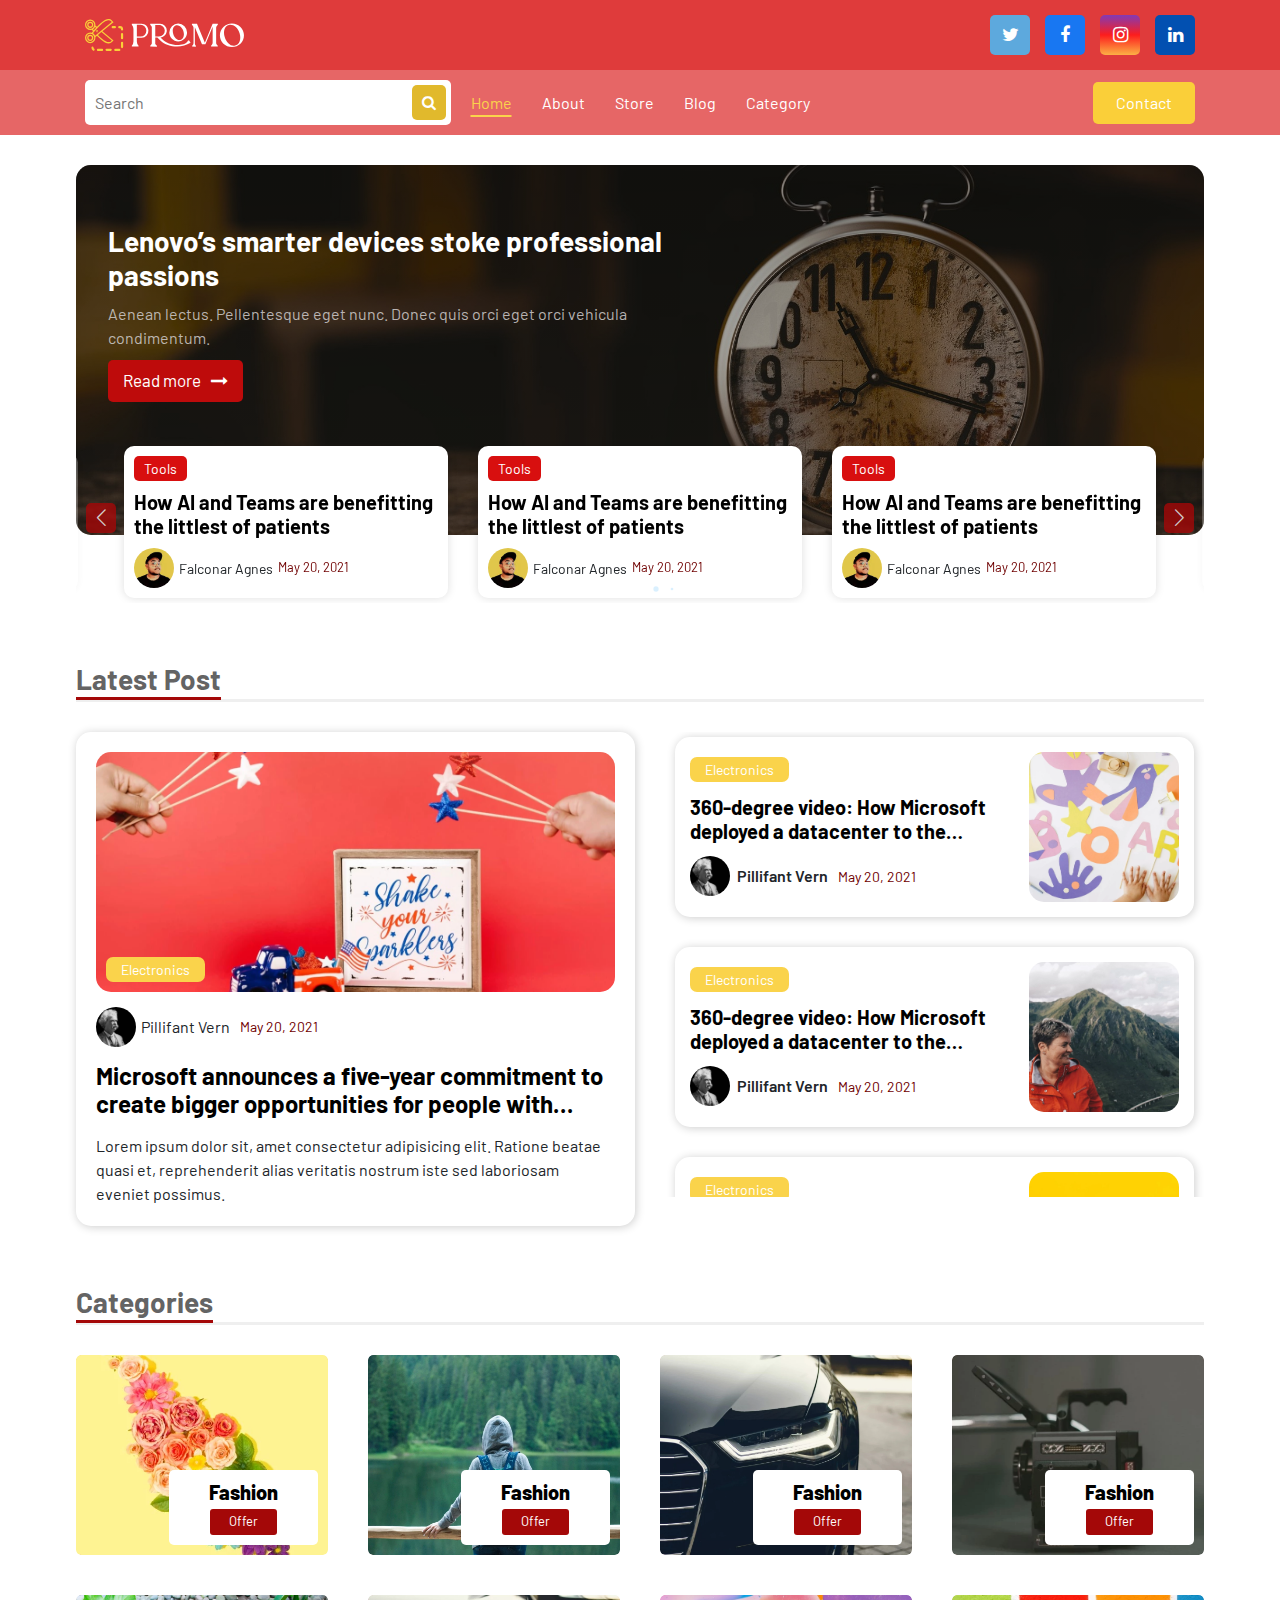
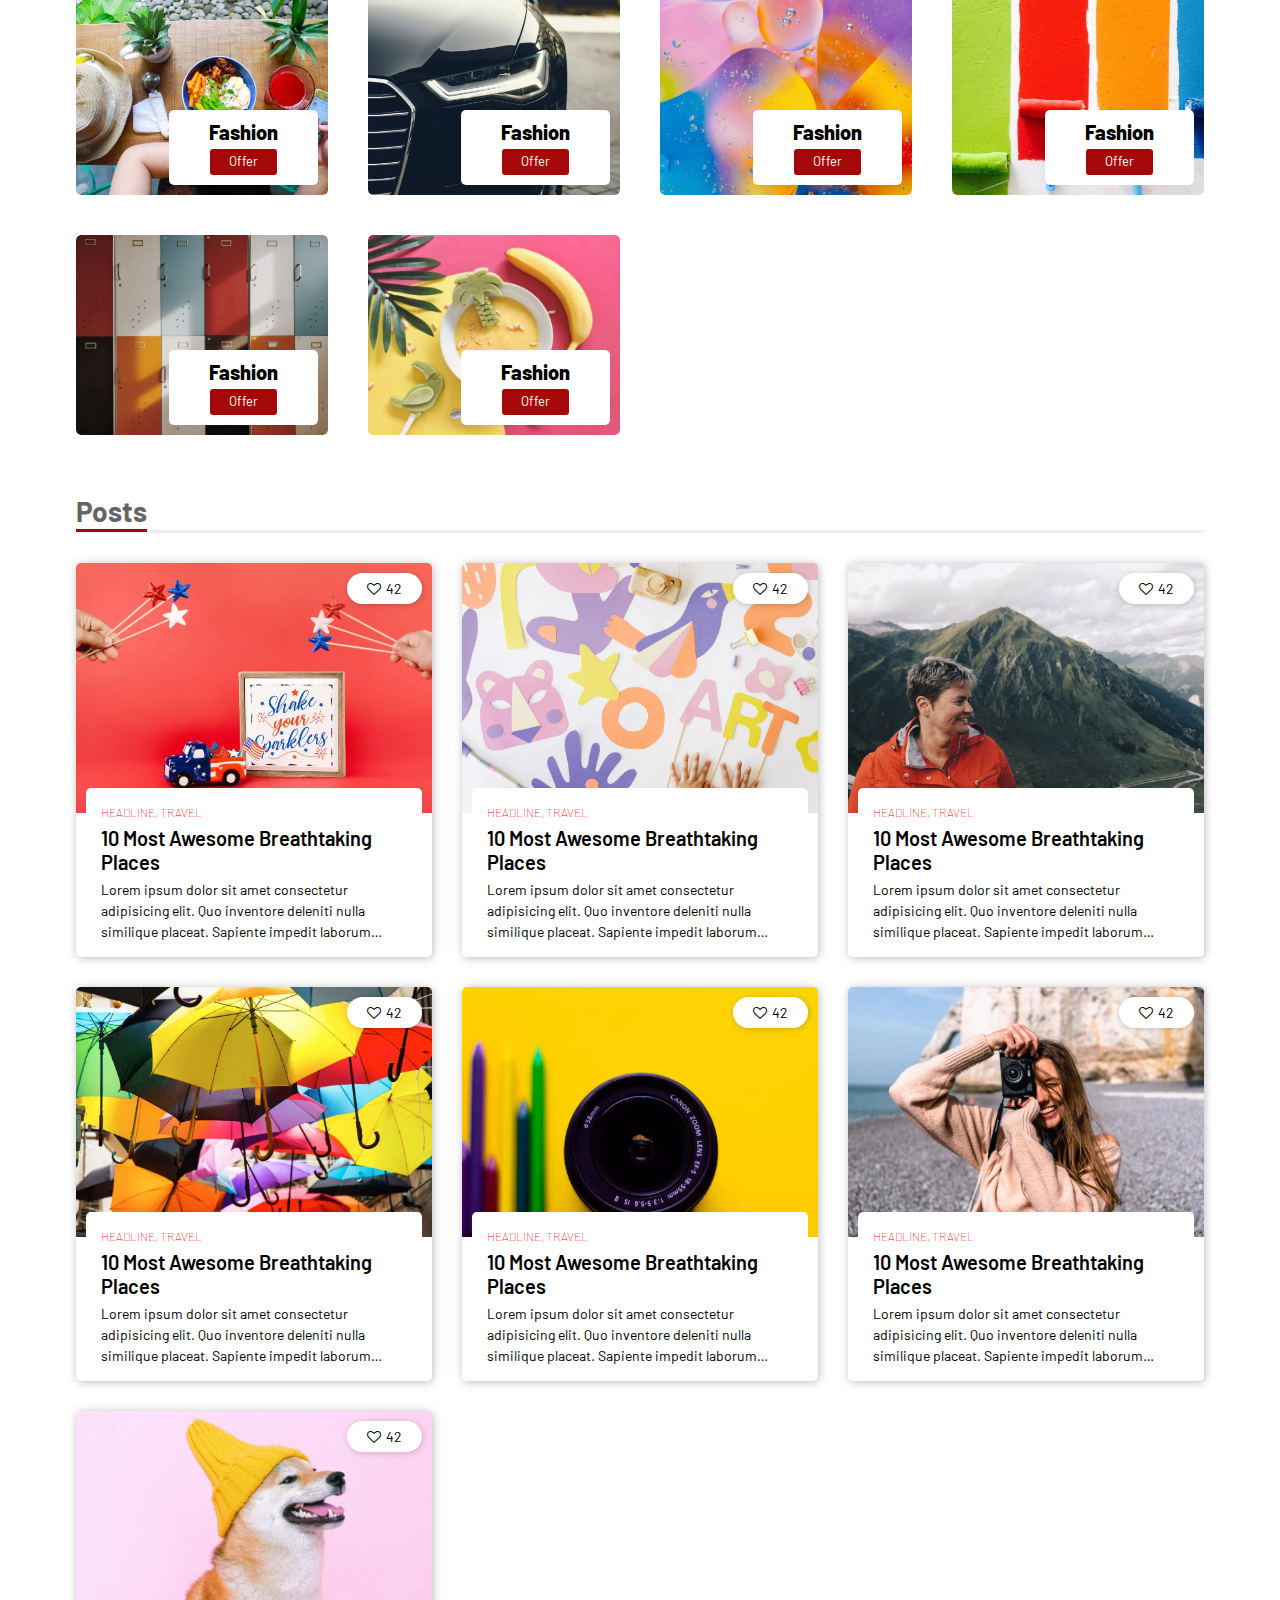
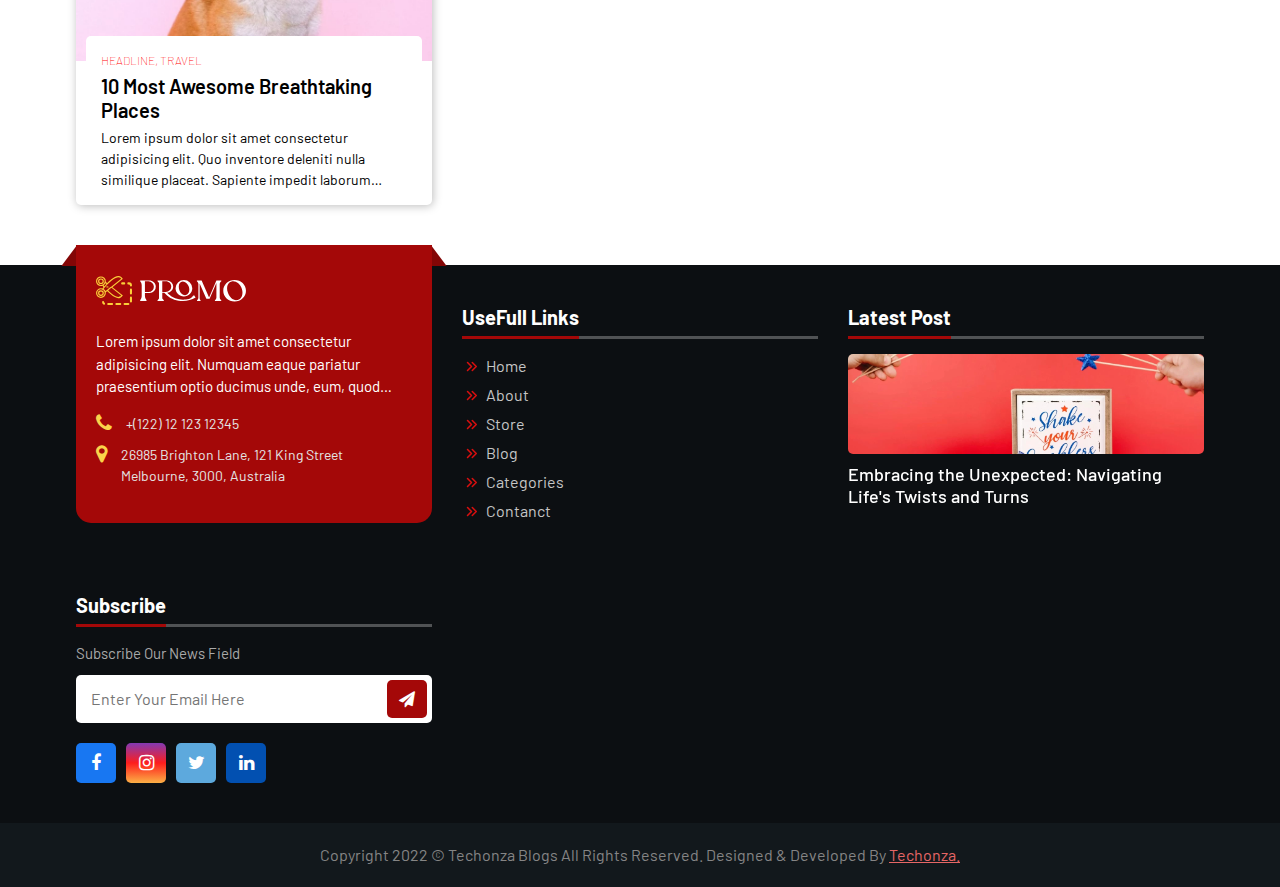
==== index.html @ 8a9c79e0 "done" ====
<!doctype html>
<html lang="en">

<head>
   <meta charset="utf-8">
<meta name="viewport" content="width=device-width, initial-scale=1.0, maximum-scale=1.0, user-scalable=no">

   <title>Blogs-3rd</title>
   <link rel="stylesheet" href="./css/bootstrap.css">
   <link rel="stylesheet" href="./css/swiper.css">
   <link rel="stylesheet" href="./font-awesome/css/font-awesome.min.css" />
   <link rel="stylesheet" href="./css/container.css">
   <link rel="stylesheet" href="./css/style.css">
   <link type="image/png" sizes="16x16" rel="icon" href="https://img.icons8.com/color/48/null/blogger.png">
   <link rel="stylesheet" href="./css/responsive.css">

</head>

<body>
   <!-- ========== Header  ========== -->
   <header class="header">
      <div class="header_top">
         <div class="container">
         <div class="row">
            <div class="col-md-12">
               <div class="header_top_content">
                  <div class="logo">
                   <img src="images/logo.svg" alt="">
                  </div>
                  <div class="social_icons">
                   <div class="twitter">
                      <i class="fa fa-twitter" aria-hidden="true"></i>
                   </div>
                   <div class="facebook">
                      <i class="fa fa-facebook" aria-hidden="true"></i>
                   </div>
                   <div class="instagram">
                      <i class="fa fa-instagram" aria-hidden="true"></i>
                   </div>
                   <div class="linkedin">
                      <i class="fa fa-linkedin" aria-hidden="true"></i>
                   </div>
                </div>
               </div>
               </div>
               </div>
         </div>
      </div>
      <div class="header_bottom">
         <div class="container">
         <div class="row">
            <div class="col-md-12">
              <div class="nav_bar">
               <div class="header_form">
                  <form action="" class="form ">
                     <input type="text" placeholder="Search" class="search_input active" >
                     <div class="search_icon">
                        <i class="fa fa-search" aria-hidden="true"></i>
                     </div>
                  </form>
               </div>
               <ul class="nav_links ">
                  <div class="menu_close">
                     <i class="fa fa-times" aria-hidden="true"></i>
                  </div>
                  <li><a href="index.html" class="active" >Home</a></li>
                  <li><a href="about.html">About</a></li>
                  <li><a href="store.html">Store</a></li>
                  <li><a href="blog.html">Blog</a></li>
                  <li><a href="categories.html">Category</a></li>
                  <li><a href="contact.html" class="contact_us" >Contact Us</a></li>
               </ul>
          
               <div class="header_contact">
                  <a href="contact.html" class="contact_btn">
                     Contact
                  </a>
               </div>
               <div class="menu">
                  <i class="fa fa-bars" aria-hidden="true"></i>
               </div>
            </div>

               </div>
               </div>
         </div>
      </div>
            </div>

            </div>
   </header>
   <main>

      <!-- ========== Hero section ========== -->
      <section class="hero">
         <div class="container">
            <div class="row">
               <div class="col-md-12">
                  <div class="main_hero">
                     <div class="hero_img">
                        <figure>
                           <img src="images/hero.jpg" alt="">
                        </figure>
                     </div>
             
                     <div class="hero_content">
                        <div class="hero_title">
                           <h4 class="webkit">Lenovo’s smarter devices stoke professional passions</h4>
                        </div>
                        <div class="hero_detail">
                           <p class="webkit" >Aenean lectus. Pellentesque eget nunc. Donec quis orci eget orci vehicula condimentum.</p>
                        </div>
                        <a href="#" class="hero_btn">Read more <i class="fa fa-long-arrow-right" aria-hidden="true"></i></a>
                     </div>
                  </div>
                  <div class="swiper  hero_slider">
                     <div class="swiper-wrapper">
                        <div class="swiper-slide">
                     <div class="hero_card">
                        <div class="hero_tags">
                           <span class="tag">
                              <a href="#">Tools</a>
                           </span>
                        </div>
                        <a href="single_blog.HTML" class="hero_card_title">
                           <h4 class="webkit" >How AI and Teams are benefitting the littlest of patients </h4>
                        </a>
                        <div class="hero_card_author">
                           <div class="author_img" >
                              <figure>
                                 <img src="images/12.webp" alt="">
                              </figure>
                              <div class="aurthor_content">
                                 <span class="name webkit">Falconar Agnes</span>
                                 <span class="date webkit">
                                    May 20, 2021
                                 </span>
                              </div>
                           </div>
                
                        </div>
                       </div>
                        </div>
                        <div class="swiper-slide">
                           <div class="hero_card">
                              <div class="hero_tags">
                                 <span class="tag">
                                    <a href="#">Tools</a>
                                 </span>
                              </div>
                              <a href="single_blog.HTML" class="hero_card_title">
                                 <h4 class="webkit" >How AI and Teams are benefitting the littlest of patients </h4>
                              </a>
                              <div class="hero_card_author">
                                 <div class="author_img" >
                                    <figure>
                                       <img src="images/12.webp" alt="">
                                    </figure>
                                    <div class="aurthor_content">
                                       <span class="name webkit">Falconar Agnes</span>
                                       <span class="date webkit">
                                          May 20, 2021
                                       </span>
                                    </div>
                                 </div>
                      
                              </div>
                             </div>
                              </div>
                              <div class="swiper-slide">
                                 <div class="hero_card">
                                    <div class="hero_tags">
                                       <span class="tag">
                                          <a href="#">Tools</a>
                                       </span>
                                    </div>
                                    <a href="single_blog.HTML" class="hero_card_title">
                                       <h4 class="webkit" >How AI and Teams are benefitting the littlest of patients </h4>
                                    </a>
                                    <div class="hero_card_author">
                                       <div class="author_img" >
                                          <figure>
                                             <img src="images/12.webp" alt="">
                                          </figure>
                                          <div class="aurthor_content">
                                             <span class="name webkit">Falconar Agnes</span>
                                             <span class="date webkit">
                                                May 20, 2021
                                             </span>
                                          </div>
                                       </div>
                            
                                    </div>
                                   </div>
                                    </div>
                     </div>
                     <div class="swiper-button-prev swiper-btn"></div>
                     <div class="swiper-button-next swiper-btn"></div>
                     <div class="swiper-pagination"></div>
         
               </div>
            </div>
         </div>
      </section>

      <!-- ==========Latest_post========== -->
      <section class="Latest_post">
         <div class="container">
            <div class="row">
               <div class="col-md-12">
                  <div class="main_heading">
                     <h4>
                        <span>Latest Post</span>
                     </h4>
                  </div>
                  <div class="latest_post_main">
                     <div class="latest_post_card">
                        <div class="latest_post_img">
                           <figure>
                              <img src="images/blog/blog_01.webp" alt="">
                           </figure>
                           <div class="latest_2nd_tags .latest_position"><a href="#">
                              Electronics
                           </a></div>
                        </div>

                        <div class="latest_post_content">
                           <div class="author">
                              <figure><img src="images/author.jpg" alt=""></figure>
                              <div class="author_details">
                                 <p class="webkit"> Pillifant Vern</p>
                                 <span class="date webkit">May 20, 2021</span>
                              </div>
                           </div>
                           <a href="#" class="latest_post_title "><h4 class="webkit">Microsoft announces a five-year commitment to create bigger opportunities for people with disabilities</h4></a>
                           <div class="latest_post_details">
                             <p> Lorem ipsum dolor sit, amet consectetur adipisicing elit. Ratione beatae quasi et, reprehenderit alias veritatis nostrum iste sed laboriosam eveniet possimus.</p>
                           </div>
                        </div>
                     </div>

                     <div class="main_2nd_card">

                        <div class="latest_2nd_card">
                           <div class="latest_2nd_cntent">
                              <div class="latest_2nd_tags">
                                 <a href="#">Electronics</a>
                              </div>
                              <a href="single_blog.HTML" class="latest_title">
                                 <h4 class="title webkit">
                                    360-degree video: How Microsoft deployed a datacenter to the bottom of the ocean
                                 </h4>
                              </a>
                              <div class="author">
                                 <figure><img src="images/author.jpg" alt=""></figure>
                                 <div class="author_details">
                                    <p class="webkit" > Pillifant Vern</p>
                                    <span class="date webkit">May 20, 2021</span>
                                 </div>
                              </div>
                         
                           </div>
                           
                           <div class="latest_2nd_img">
                              <figure><img src="images/blog/blog_02.webp" alt=""></figure>
                           </div>
                           
                        </div>
                        
                        <div class="latest_2nd_card">
                           <div class="latest_2nd_cntent">
                              <div class="latest_2nd_tags">
                                 <a href="#">Electronics</a>
                              </div>
                              <a href="single_blog.HTML" class="latest_title">
                                 <h4 class="title webkit">
                                    360-degree video: How Microsoft deployed a datacenter to the bottom of the ocean
                                 </h4>
                              </a>
                              <div class="author">
                                 <figure><img src="images/author.jpg" alt=""></figure>
                                 <div class="author_details">
                                 <p class="webkit" > Pillifant Vern</p>
                                <span class="date webkit">May 20, 2021</span>
                                 </div>
                              </div>
                         
                           </div>
                           
                           <div class="latest_2nd_img">
                              <figure><img src="images/blog/blog_03.webp" alt=""></figure>
                           </div>
                           
                        </div>
                                   
                        <div class="latest_2nd_card">
                           <div class="latest_2nd_cntent">
                              <div class="latest_2nd_tags">
                                 <a href="#">Electronics</a>
                              </div>
                              <a href="single_blog.HTML" class="latest_title">
                                 <h4 class="title webkit">
                                    360-degree video: How Microsoft deployed a datacenter to the bottom of the ocean
                                 </h4>
                              </a>
                              <div class="author">
                                 <figure><img src="images/author.jpg" alt=""></figure>
                                 <div class="author_details">
                                 <p class="webkit" > Pillifant Vern</p>
                                <span class="date webkit">May 20, 2021</span>
                                </div>
                              </div>
                         
                           </div>
                           
                           <div class="latest_2nd_img">
                              <figure><img src="images/blog/blog_05.webp" alt=""></figure>
                           </div>
                           
                        </div>
                        <div class="latest_2nd_card">
                           <div class="latest_2nd_cntent">
                              <div class="latest_2nd_tags">
                                 <a href="#">Electronics</a>
                              </div>
                              <a href="single_blog.HTML" class="latest_title">
                                 <h4 class="title webkit">
                                    360-degree video: How Microsoft deployed a datacenter to the bottom of the ocean
                                 </h4>
                              </a>
                              <div class="author">
                                 <figure><img src="images/author.jpg" alt=""></figure>
                                 <div class="author_details">
                                 <p class="webkit"> Pillifant Vern</p>
                                <span class="date webkit  ">May 20, 2021</span>
                                 </div>
                              </div>
                       
                           </div>
                           <div class="latest_2nd_img">
                              <figure><img src="images/blog/blog_06.webp" alt=""></figure>
                           </div>
                        </div>
                     </div>
                  </div>                  
               </div>
            </div>
         </div>
      </section>

      <!-- ==========Category========== -->
      <section class="home_category">
         <div class="container">
            <div class="row">
               <div class="col-md-12">
                  <div class="main_heading">
                     <h4>
                        <span>Categories</span>
                     </h4>
                  </div>
                  <div class="home_cate">
                     <a href="#" class="cate_card">
                        <div class="cate_card_img">
                           <figure>
                              <img src="images/Stores/store_01.webp" alt="">
                           </figure>
                           <div class="cate_content">
                              <h4><span>Fashion</span></h4>
                              <div class="cate_btn">
                                 <span>Offer</span>
                              </div>
                           </div>
                        </div>
                     </a>
                     <a href="#" class="cate_card">
                        <div class="cate_card_img">
                           <figure>
                              <img src="images/Stores/store_10.webp" alt="">
                           </figure>
                           <div class="cate_content">
                              <h4><span>Fashion</span></h4>
                              <div class="cate_btn">
                                 <span>Offer</span>
                              </div>
                           </div>
                        </div>
                     </a>
                     <a href="#" class="cate_card">
                        <div class="cate_card_img">
                           <figure>
                              <img src="images/Stores/store_11.webp" alt="">
                           </figure>
                           <div class="cate_content">
                              <h4><span>Fashion</span></h4>
                              <div class="cate_btn">
                                 <span>Offer</span>
                              </div>
                           </div>
                        </div>
                     </a>
                     <a href="#" class="cate_card">
                        <div class="cate_card_img">
                           <figure>
                              <img src="images/Stores/store_12.webp" alt="">
                           </figure>
                           <div class="cate_content">
                              <h4><span>Fashion</span></h4>
                              <div class="cate_btn">
                                 <span>Offer</span>
                              </div>
                           </div>
                        </div>
                     </a>
                     <a href="#" class="cate_card">
                        <div class="cate_card_img">
                           <figure>
                              <img src="images/Stores/store_09.webp" alt="">
                           </figure>
                           <div class="cate_content">
                              <h4><span>Fashion</span></h4>
                              <div class="cate_btn">
                                 <span>Offer</span>
                              </div>
                           </div>
                        </div>
                     </a>
                     <a href="#" class="cate_card">
                        <div class="cate_card_img">
                           <figure>
                              <img src="images/Stores/store_11.webp" alt="">
                           </figure>
                           <div class="cate_content">
                              <h4><span>Fashion</span></h4>
                              <div class="cate_btn">
                                 <span>Offer</span>
                              </div>
                           </div>
                        </div>
                     </a>
                     <a href="#" class="cate_card">
                        <div class="cate_card_img">
                           <figure>
                              <img src="images/Stores/store_07.webp" alt="">
                           </figure>
                           <div class="cate_content">
                              <h4><span>Fashion</span></h4>
                              <div class="cate_btn">
                                 <span>Offer</span>
                              </div>
                           </div>
                        </div>
                     </a>
                     <a href="#" class="cate_card">
                        <div class="cate_card_img">
                           <figure>
                              <img src="images/Stores/store_02.webp" alt="">
                           </figure>
                           <div class="cate_content">
                              <h4><span>Fashion</span></h4>
                              <div class="cate_btn">
                                 <span>Offer</span>
                              </div>
                           </div>
                        </div>
                     </a>
                     <a href="#" class="cate_card">
                        <div class="cate_card_img">
                           <figure>
                              <img src="images/Stores/store_03.webp" alt="">
                           </figure>
                           <div class="cate_content">
                              <h4><span>Fashion</span></h4>
                              <div class="cate_btn">
                                 <span>Offer</span>
                              </div>
                           </div>
                        </div>
                     </a>
                     <a href="#" class="cate_card">
                        <div class="cate_card_img">
                           <figure>
                              <img src="images/Stores/store_04.webp" alt="">
                           </figure>
                           <div class="cate_content">
                              <h4><span>Fashion</span></h4>
                              <div class="cate_btn">
                                 <span>Offer</span>
                              </div>
                           </div>
                        </div>
                     </a>
                  </div>
               </div>
            </div>
         </div>
      </section>
      <!-- ==========Featurs  Blogs========== -->
      <section class="featur_blog">
         <div class="container">
            <div class="row">
               <div class="col-md-12">
                  <div class="main_heading">
                     <h4>
                        <span>Posts</span>
                     </h4>
                  </div>
                     <div class="our_post">
                        <a href="#" class="blog_post">
                           <div class="post_img">
                              <figure>
                                 <img src="images/blog/blog_01.webp" alt="">
                              </figure>
                           </div>
                           <div class="post_content">
                              <div class="uper_tag">HEADLINE, TRAVEL</div>
                              <h4 class="webkit">
                                 10 Most Awesome Breathtaking Places
                              </h4>
                              <p class="webkit">
                                 Lorem ipsum dolor sit amet consectetur adipisicing elit. Quo inventore deleniti nulla similique placeat. Sapiente impedit laborum itaque eos quos enim quasi, ipsam doloribus quaerat dolorum dicta unde quam. Dolores hic iste dicta dolorem magnam tempora vel ratione quaerat sed maiores nostrum quas placeat iusto, illum nisi. Quae, labore vero.
                              </p>
                   </div>
                           <div class="post_tag">
                              <div class="heart">
                                 <i class="fa fa-heart-o" aria-hidden="true"></i>
                                 42
                              </div>
                           </div>
                        </a>
                        <a href="#" class="blog_post">
                           <div class="post_img">
                              <figure>
                                 <img src="images/blog/blog_02.webp" alt="">
                              </figure>
                           </div>
                           <div class="post_content">
                              <div class="uper_tag">HEADLINE, TRAVEL</div>
                              <h4 class="webkit">
                                 10 Most Awesome Breathtaking Places
                              </h4>
                              <p class="webkit">
                                 Lorem ipsum dolor sit amet consectetur adipisicing elit. Quo inventore deleniti nulla similique placeat. Sapiente impedit laborum itaque eos quos enim quasi, ipsam doloribus quaerat dolorum dicta unde quam. Dolores hic iste dicta dolorem magnam tempora vel ratione quaerat sed maiores nostrum quas placeat iusto, illum nisi. Quae, labore vero.
                              </p>
                   </div>
                           <div class="post_tag">
                              <div class="heart">
                                 <i class="fa fa-heart-o" aria-hidden="true"></i>
                                 42
                              </div>
                           </div>
                        </a>
                        <a href="#" class="blog_post">
                           <div class="post_img">
                              <figure>
                                 <img src="images/blog/blog_03.webp" alt="">
                              </figure>
                           </div>
                           <div class="post_content">
                              <div class="uper_tag">HEADLINE, TRAVEL</div>
                              <h4 class="webkit">
                                 10 Most Awesome Breathtaking Places
                              </h4>
                              <p class="webkit">
                                 Lorem ipsum dolor sit amet consectetur adipisicing elit. Quo inventore deleniti nulla similique placeat. Sapiente impedit laborum itaque eos quos enim quasi, ipsam doloribus quaerat dolorum dicta unde quam. Dolores hic iste dicta dolorem magnam tempora vel ratione quaerat sed maiores nostrum quas placeat iusto, illum nisi. Quae, labore vero.
                              </p>
                   </div>
                           <div class="post_tag">
                              <div class="heart">
                                 <i class="fa fa-heart-o" aria-hidden="true"></i>
                                 42
                              </div>
                           </div>
                        </a>
                        <a href="#" class="blog_post">
                           <div class="post_img">
                              <figure>
                                 <img src="images/blog/blog_04.webp" alt="">
                              </figure>
                           </div>
                           <div class="post_content">
                              <div class="uper_tag">HEADLINE, TRAVEL</div>
                              <h4 class="webkit">
                                 10 Most Awesome Breathtaking Places
                              </h4>
                              <p class="webkit">
                                 Lorem ipsum dolor sit amet consectetur adipisicing elit. Quo inventore deleniti nulla similique placeat. Sapiente impedit laborum itaque eos quos enim quasi, ipsam doloribus quaerat dolorum dicta unde quam. Dolores hic iste dicta dolorem magnam tempora vel ratione quaerat sed maiores nostrum quas placeat iusto, illum nisi. Quae, labore vero.
                              </p>
                   </div>
                           <div class="post_tag">
                              <div class="heart">
                                 <i class="fa fa-heart-o" aria-hidden="true"></i>
                                 42
                              </div>
                           </div>
                        </a>
                        <a href="#" class="blog_post">
                           <div class="post_img">
                              <figure>
                                 <img src="images/blog/blog_05.webp" alt="">
                              </figure>
                           </div>
                           <div class="post_content">
                              <div class="uper_tag">HEADLINE, TRAVEL</div>
                              <h4 class="webkit">
                                 10 Most Awesome Breathtaking Places
                              </h4>
                              <p class="webkit">
                                 Lorem ipsum dolor sit amet consectetur adipisicing elit. Quo inventore deleniti nulla similique placeat. Sapiente impedit laborum itaque eos quos enim quasi, ipsam doloribus quaerat dolorum dicta unde quam. Dolores hic iste dicta dolorem magnam tempora vel ratione quaerat sed maiores nostrum quas placeat iusto, illum nisi. Quae, labore vero.
                              </p>
                   </div>
                           <div class="post_tag">
                              <div class="heart">
                                 <i class="fa fa-heart-o" aria-hidden="true"></i>
                                 42
                              </div>
                           </div>
                        </a>
                        <a href="#" class="blog_post">
                           <div class="post_img">
                              <figure>
                                 <img src="images/blog/blog_10.webp" alt="">
                              </figure>
                           </div>
                           <div class="post_content">
                              <div class="uper_tag">HEADLINE, TRAVEL</div>
                              <h4 class="webkit">
                                 10 Most Awesome Breathtaking Places
                              </h4>
                              <p class="webkit">
                                 Lorem ipsum dolor sit amet consectetur adipisicing elit. Quo inventore deleniti nulla similique placeat. Sapiente impedit laborum itaque eos quos enim quasi, ipsam doloribus quaerat dolorum dicta unde quam. Dolores hic iste dicta dolorem magnam tempora vel ratione quaerat sed maiores nostrum quas placeat iusto, illum nisi. Quae, labore vero.
                              </p>
                   </div>
                           <div class="post_tag">
                              <div class="heart">
                                 <i class="fa fa-heart-o" aria-hidden="true"></i>
                                 42
                              </div>
                           </div>
                        </a>
                        <a href="#" class="blog_post">
                           <div class="post_img">
                              <figure>
                                 <img src="images/blog/blog_09.webp" alt="">
                              </figure>
                           </div>
                           <div class="post_content">
                              <div class="uper_tag">HEADLINE, TRAVEL</div>
                              <h4 class="webkit">
                                 10 Most Awesome Breathtaking Places
                              </h4>
                              <p class="webkit">
                                 Lorem ipsum dolor sit amet consectetur adipisicing elit. Quo inventore deleniti nulla similique placeat. Sapiente impedit laborum itaque eos quos enim quasi, ipsam doloribus quaerat dolorum dicta unde quam. Dolores hic iste dicta dolorem magnam tempora vel ratione quaerat sed maiores nostrum quas placeat iusto, illum nisi. Quae, labore vero.
                              </p>
                   </div>
                           <div class="post_tag">
                              <div class="heart">
                                 <i class="fa fa-heart-o" aria-hidden="true"></i>
                                 42
                              </div>
                           </div>
                        </a>
                     </div>
               </div>
            </div>
         </div>
      </section>
   </main>
   <!-- ========== Footer Start ========== -->


     <footer class="footer-section">
            <div class="container">
               <div class="row">
                  <div class="col-md-12">
                     <div class="footer_content">
                        <div class="footer_logo">
                           <a href="index.html" class="logo">
                              <img src="images/logo.svg" alt="">
                           </a>
                           <div class="footer_logo_content">
                              <p class="webkit">Lorem ipsum dolor sit amet consectetur adipisicing elit. Numquam eaque pariatur praesentium optio ducimus unde, eum, quod debitis officiis, cumque nemo vero?</p>
                           </div>
                           <div class="footer_contact">
                              <div class="phone">
                                 <i class="fa fa-phone" aria-hidden="true"></i>
                                 <span>
                              +(122) 12 123 12345
                           </span>
                              </div>
                              <div class="location">
                                 <i class="fa fa-map-marker" aria-hidden="true"></i>
                                 <span>
                              26985 Brighton Lane, 121 King Street Melbourne, 3000, Australia
                           </span>
                              </div>
                           </div>
                        </div>
                        <div class="footer_links">
                           <div class="main_heading footer_heading ">
                              <h4>
                                 <span>UseFull Links</span>
                              </h4>
                           </div>
                           <ul>
                              <li><svg xmlns="http://www.w3.org/2000/svg" class="icon icon-tabler icon-tabler-chevrons-right" width="44" height="44" viewBox="0 0 24 24" stroke-width="1.5" stroke="#9e9e9e" fill="none" stroke-linecap="round" stroke-linejoin="round">
                                    <path stroke="none" d="M0 0h24v24H0z" fill="none"></path>
                                    <polyline points="7 7 12 12 7 17"></polyline>
                                    <polyline points="13 7 18 12 13 17"></polyline>
                                 </svg><a href="#" class="footer_link">Home</a></li>
                              <li><svg xmlns="http://www.w3.org/2000/svg" class="icon icon-tabler icon-tabler-chevrons-right" width="44" height="44" viewBox="0 0 24 24" stroke-width="1.5" stroke="#9e9e9e" fill="none" stroke-linecap="round" stroke-linejoin="round">
                                    <path stroke="none" d="M0 0h24v24H0z" fill="none"></path>
                                    <polyline points="7 7 12 12 7 17"></polyline>
                                    <polyline points="13 7 18 12 13 17"></polyline>
                                 </svg><a href="#" class="footer_link">About</a></li>
                              <li><svg xmlns="http://www.w3.org/2000/svg" class="icon icon-tabler icon-tabler-chevrons-right" width="44" height="44" viewBox="0 0 24 24" stroke-width="1.5" stroke="#9e9e9e" fill="none" stroke-linecap="round" stroke-linejoin="round">
                                    <path stroke="none" d="M0 0h24v24H0z" fill="none"></path>
                                    <polyline points="7 7 12 12 7 17"></polyline>
                                    <polyline points="13 7 18 12 13 17"></polyline>
                                 </svg><a href="#" class="footer_link">Store</a></li>
                              <li><svg xmlns="http://www.w3.org/2000/svg" class="icon icon-tabler icon-tabler-chevrons-right" width="44" height="44" viewBox="0 0 24 24" stroke-width="1.5" stroke="#9e9e9e" fill="none" stroke-linecap="round" stroke-linejoin="round">
                                    <path stroke="none" d="M0 0h24v24H0z" fill="none"></path>
                                    <polyline points="7 7 12 12 7 17"></polyline>
                                    <polyline points="13 7 18 12 13 17"></polyline>
                                 </svg><a href="#" class="footer_link">Blog</a></li>
                              <li><svg xmlns="http://www.w3.org/2000/svg" class="icon icon-tabler icon-tabler-chevrons-right" width="44" height="44" viewBox="0 0 24 24" stroke-width="1.5" stroke="#9e9e9e" fill="none" stroke-linecap="round" stroke-linejoin="round">
                                    <path stroke="none" d="M0 0h24v24H0z" fill="none"></path>
                                    <polyline points="7 7 12 12 7 17"></polyline>
                                    <polyline points="13 7 18 12 13 17"></polyline>
                                 </svg><a href="#" class="footer_link">Categories</a></li>
                              <li><svg xmlns="http://www.w3.org/2000/svg" class="icon icon-tabler icon-tabler-chevrons-right" width="44" height="44" viewBox="0 0 24 24" stroke-width="1.5" stroke="#9e9e9e" fill="none" stroke-linecap="round" stroke-linejoin="round">
                                    <path stroke="none" d="M0 0h24v24H0z" fill="none"></path>
                                    <polyline points="7 7 12 12 7 17"></polyline>
                                    <polyline points="13 7 18 12 13 17"></polyline>
                                 </svg><a href="#" class="footer_link">Contanct</a></li>
                           </ul>
                        </div>
                        <div class="footer_links">
                           <div class="main_heading footer_heading ">
                              <h4>
                                 <span>Latest Post</span>
                              </h4>
                           </div>
                           <div class="swiper  footer_slider">
                              <div class="swiper-wrapper">
                                 <div class="swiper-slide">
                                    <div class="footer_blog">
                                       <div class="footer_blog_img">
                                          <figure><img src="images/blog/blog_01.webp" alt=""></figure>
                                       </div>
                                       <div class="footer_blog_content">
                                          <h4 class="webkit">Embracing the Unexpected: Navigating Life's Twists and Turns</h4>
                                       </div>
                                    </div>
                                 </div>
                                 <div class="swiper-slide">
                                    <div class="footer_blog">
                                       <div class="footer_blog_img">
                                          <figure><img src="images/blog/blog_02.webp" alt=""></figure>
                                       </div>
                                       <div class="footer_blog_content">
                                          <h4 class="webkit">Lorem, ipsum dolor.: Navigating Life's Twists and Turns</h4>
                                       </div>
                                    </div>
                                 </div>
                                 <div class="swiper-slide">
                                    <div class="footer_blog">
                                       <div class="footer_blog_img">
                                          <figure><img src="images/blog/blog_03.webp" alt=""></figure>
                                       </div>
                                       <div class="footer_blog_content">
                                          <h4 class="webkit"> sit amet consectetur..: Navigating Life's Twists and Turns</h4>
                                       </div>
                                    </div>
                                 </div>
                              </div>
                           </div>
                        </div>
                        <div class="footer_links">
                           <div class="main_heading footer_heading ">
                              <h4>
                                 <span>Subscribe</span>
                              </h4>
                           </div>
                           <div class="footer_subs">
                              <div class="subs_content">
                                 <P> Subscribe Our News Field</P>
                                 <form class="footer_form">
                                    <input type="text" placeholder="Enter Your Email Here ">
                                    <button class="subs_btn">
                                       <i class="fa fa-paper-plane" aria-hidden="true"></i>
                                    </button>
                                 </form>
                                 <div class="footer_icons subs_icon">
                                    <a href="#" class="facebook">
                                       <i class="fa fa-facebook" aria-hidden="true"></i>
                                    </a>
                                    <a href="#" class="instagram">
                                       <i class="fa fa-instagram" aria-hidden="true"></i>
                                    </a>
                                    <a href="#" class="twitter">
                                       <i class="fa fa-twitter" aria-hidden="true"></i>
                                    </a>
                                    <a href="#" class="linkedin">
                                       <i class="fa fa-linkedin" aria-hidden="true"></i>
                                    </a>
                                 </div>
                              </div>
                           </div>
                        </div>
                     </div>
                  </div>
               </div>
            </div>
            <div class="footer_botton">
               <span>
            Copyright 2022 © Techonza Blogs All Rights Reserved.
Designed & Developed By <a href="#">Techonza.</a>
         </span>
            </div>
         </footer>
</body>



<script src="./js/bootstrap.bundle.min.js"> </script>
<script src="./js/jquery-3.6.3.js"></script>
<script src="./js/swiper.js"></script>
<script src="./js/script.js"></script>

</html>
---- css/container.css ----
@media (min-width: 992px) {
  .container {
    width: 970px;
  }
}

@media (min-width: 768px) {
  .container {
    width: 750px;
  }

  .modal-lg,
  .modal-xl {
    --bs-modal-width: 800px;
  }
}


@media (max-width: 1400px) {
  .container {
    width: 90%;
  }
}

@media (min-width: 1300px) {
  .container {
    width: 1300px;
  }
}

@media (max-width: 992px) {
  .container {
    width: 100%;
  }
}

/* ==========Custom========== */
---- css/style.css ----
@import url('https://fonts.googleapis.com/css2?family=Barlow:wght@100;200;300;400;500;600;700;800;900&family=Tilt+Prism&display=swap');
* {
    margin: 0px;
    padding: 0px;
    box-sizing: border-box;
    font-family: 'Barlow', sans-serif;
}
:root {
    /* Theme Color */
    --secondary-100:#E66666 ;
    --secondary-200:#e35050;
    --secondary-300: #df3b3b;
    --secondary-400: #dc2525;
    --secondary-500: #d80f0f;
    --secondary-600: #be0b0b;
    --secondary-700: #a40808;
    --secondary-800: #890404;
    --secondary-900: #6f0000 ;


    
    --primary-100: #fbdc6f;
    --primary-200: #fad34b;
    --primary-300: #facf39;
    --primary-400: #eec433;
    --primary-500: #e1b92c;
    --primary-600: #d5ae26;
    --primary-700: #c8a320;
    --primary-800: #ae8c13;
    --primary-900: #957606;


    --accent: blue;
    --white: #fff;
    --black: #222;
}

a {
    text-decoration: none;
    transition: all 0.3s ease 0s;
    color: var(--bs-black);
}
a:hover {
    color: var(--primary);
}

input,
button {
    outline: none;
    border: 0px;
    background: none;
}
.webkit {
    display: -webkit-box;
    -webkit-line-clamp: 1;
    overflow: hidden;
    text-overflow: ellipsis;
    -webkit-box-orient: vertical;
}
figure {
    margin: 0px;
}

::-webkit-scrollbar {
    width: 4px;
    height: 4px;
}

::-webkit-scrollbar-track {
    box-shadow: rgba(128, 128, 128, 0.51) 0px 0px 5px inset;
}

::-webkit-scrollbar-thumb {
    background: var(--primary-400);
}

::-webkit-scrollbar-thumb:hover {
    background-color: var(--primary-900);
}

::selection {
    color: rgba(255, 255, 255, 0.745);
    background: var(--primary-100);
}

section {
    padding: 30px 0px;
}
figure.overlay {
    position: relative;
}


h1,
h2,
h3,
h4,
h5,
h6,
label,
ul,
ol,
li,
p {
    margin: 0px;
    list-style: none;
    padding: 0px;
}

.views {
    color: var(--primary);
}
.fa-star{
    color: #e1e1e1;
    font-size: 23px;
    cursor: pointer;
}
.orange{
    color: orange;
}

/*==========Custom Css==========*/


/*==========Header========== */

header.header {
    background: var(--primary-500);
}
.logo {
    height: 50px;
    width: 150px;
    flex: 0 0 159px;
    display: flex;
    align-items: center;
}

.logo img {
    max-width: 100%;
    max-height: 100%;
}
.nav_links {
    display: flex;
    gap: 30px;
    justify-content: center;
}
.search_input.active{
    background-color: transparent;
    width: 100%;
    opacity: 1;
}
.nav_bar {
    display: flex;
    align-items: center;
    justify-content: space-between;
    grid-gap: 20px;
}
.header_contact {
    display: flex;
    align-items: center;
    justify-content: end;
    flex: 1;
}

.header_form {
    flex: 1;
}
.header_bottom {
    background: var(--secondary-100);
    padding: 10px;
}

.nav_links li a {
    color: white;
    padding-bottom: 5px;
}
form.form.active {
    width: 0;
    background: none;
}
.header_top_content {
    display: flex;
    align-items: center;
    justify-content: space-between;
    gap: 20px;
}

.social_icons {
    display: flex;
    gap: 15px;
}

.header_top {
    padding: 10px;
    background: var(--secondary-300);
}
.form {
    gap: 4px;
    background: white;
    border-radius: 5px;
    width: 100%;
    display: flex;
    align-items: center;
    justify-content: center;
    transition: 0.3s;
    height: 45px;
    max-width: 400px;
    padding: 5px;
}

.form input {
    background: white;
    width: 100%;
    padding: 0 5px;
    height: 100%;
    transition: 0.3s;
    opacity: 0;
    width: 0;
}

.contact_btn {
    padding: 9px 23px;
    background: var(--primary-300);
    border-radius: 5px;
    color: white;
}

.contact_btn:hover {color: white;background: var(--primary-500);}
.search_icon {
    font-size: 15px;
    color: white;
    cursor: pointer;
    background: var(--primary-500);
    padding: 9px 10px;
    display: flex;
    align-items: center;
    justify-content: center;
    border-radius: 5px;
    height: 100%;
}

.menu , .menu_close {
    height: 30px;
    width: 30px;
    background: var(--secondary-400);
    border-radius: 5px;
    font-size: 19px;
    display: none;
}
.menu_close{
    position: absolute;
    top: 7px;
    right: 11px;
}


.nav_links li {
    width: 100%;
}
li:has(.contact_us){
    display: none;
}
input.search_input.active {
    opacity: 1;
}
.twitter , .facebook , .instagram , .linkedin {
    background-color: white;
    display: flex;
    border-radius: 5px;
    height: 40px;
    width: 40px;
    align-items: center;
    justify-content: center;
    font-size: 18px;
    transition: all 0.3s ease 0s;
    color: var(--primary) !important;
    cursor: pointer;
}
.twitter {
    background: rgb(93, 169, 221);
    color: white !important;
}
.twitter i , .facebook i , .instagram i , .linkedin i{
 transition: 0.3s;
}
.facebook{
    background: rgb(24, 119, 242);
    color: white !important;
}
.instagram{
    background: linear-gradient(rgb(131, 58, 180) 0%, rgb(253, 29, 29) 50%, rgb(252, 176, 69) 100%);
    color: white !important;
}
.linkedin{
    background: rgb(2, 80, 177);
    color: white !important;
}
.nav_links.active {
    right: 0;
}   
/*==========Contact us========== */
.contact_form  label {
    display: flex;
    flex-direction: column;
    gap: 5px;
}

.contact_form label input {
    border: none;
    border-bottom: 1px solid rgba(0, 0, 0, 0.1);
    padding: 0;
    transition: 0.3s;
    height: 40px;
    padding-left: 5px;
}

.contact_form {
    display: flex;
    flex-direction: column;
    gap: 20px;
    flex: 1;
}

.contact_form label span {font-weight: 400;}
.contact_form label textarea {
    border: none;
    border-bottom: 1px solid rgba(0, 0, 0, 0.1);
    padding: 0;
    outline: none;
    height: 100px;
    max-height: 100px;
    transition: 0.3s;
    min-height: 100px;
    padding-left: 5px;
}

.contact_form label textarea:focus {
    border-color: var(--primary-900);
}

.contact_form label input:focus {
    border-color: var(--primary-500);
}
.form_msg , .form_subject{
    grid-column: span 2 / auto;
}
.submit_btn {
    display: flex;
    background: var(--primary-500);
    width: 100px;
    height: 35px;
    align-items: center;
    justify-content: center;
    color: white;
    font-weight: 700;
    border-radius: 5px;
}

.submit_btn:hover {
    color: white;
    background: var(--primary-600);
}
.contact_main {
    display: flex;
    flex-direction: column;
    gap: 20px;
    flex: 1;
    padding: 10px;
}

.contact_content {
    display: flex;
    flex-direction: column;
    gap: 6px;
}

.contact_content h4 {
    font-size: 20px;
    font-weight: 700;
}

.contact_content p {
    font-size: 14px;
}
.contact_us_feild_one {
    display: flex;
    gap: 20px;
    flex-wrap: wrap;
}

.contact_us_feild_one label {
    flex: 1;
}
.contact_img figure img {
    height: 100%;
    width: 100%;
    object-fit: contain;
}

.contact_container {
    display: flex;
    align-items: center;
    background: white;
    border-radius: 15px;
    overflow: hidden;
    box-shadow: 1px 1px 7px #0005;
}

.contact_img {
    flex: 1;
}
.contact_social_media {
    grid-template-columns: repeat(auto-fill, minmax(371px, 1fr));
    display: grid;
    gap: 20px;
    margin-top: 20px;
}

.contact_media {
    display: flex;
    flex-direction: column;
    align-items: center;
    justify-content: center;
    border: 1px solid var(--primary-100);
    padding: 10px;
    border-radius: 5px;
    gap: 6px;
    transition: 0.3s;
}

.contact_icon {
    font-size: 39px;
    /* border: 1px solid; */
    padding: 10px;
    height: 51px;
    width: 51px;
    display: flex;
    align-items: center;
    justify-content: center;
    border-radius: 5px;
    background: var(--primary-100);
    transition: 0.3s;
    color: white;
}
.contact_media_contact {
    display: flex;
    flex-direction: column;
    align-items: center;
    justify-content: center;
}

.contact_media_contact h4 {
    font-size: 26px;
    font-weight: 600;
}

.contact_media_contact span {
    font-size: 14px;
    color: #646464;
    transition: 0.3s;
}

.contact_media:hover {
    background: var(--primary-100);
    color: white;
}

.contact_media:hover .contact_icon {
    background: white;
    color: black;
}

/*==========Blog section========== */
.flex_start {
    align-items: flex-start;
}
.position_static {
    position: sticky;
    top: 30px;
    flex: 0 0 300px;
    transition: all 0.3s ease 0s;
    border-radius: 5px;
    width: 100%;
}
.blog_sidebar{
    display: flex;
    flex-direction: column;
    gap: 30px;
    width: 100%;
}
.blog_section {
    display: flex;
    gap: 30px;
    width: 100%;
}
.blog_card_img {
    height: 200px;
    overflow: hidden;
}

.blog_card_img img {
    height: 100%;
    width: 100%;
    object-fit: cover;
}

.blog_card {
    position: relative;
    overflow: hidden;
    box-shadow: rgba(0, 0, 0, 0.1) 0px 3px 7px -1px;
    border-radius: 5px;
}

.blog_card_tags {
    display: flex;
    align-items: center;
    justify-content: space-between;
}

.blog_card_content {
    display: flex;
    flex-direction: column;
    gap: 10px;
    padding: 15px;
    background: white;
}

.blog_para {
    display: flex;
    flex-direction: column;
    gap: 10px;
}

.card_tag .date {
    background: var(--secondary-500);
    display: block;
    padding: 5px 10px;
    display: flex;
    flex-direction: column;
    align-items: center;
    justify-content: center;
    border-radius: 5px;
    color: white;
    position: absolute;
    top: 6px;
    left: 11px;
    transition: 0.3s;
}
.card_tag .date span {
    border-top: 2px solid;
    border-color: #ffffff6b;
}
.card_tag {
    display: flex;
    align-items: center;
    justify-content: flex-start;
}
.blog_card_title h4 {
    font-size: 20px;
    font-weight: 600;
    -webkit-line-clamp: 2;
}

.read_more {
    display: flex;
    align-items: center;
    justify-content: end;
    gap: 5px;
    color: var(--secondary-700);
}

.read_more .read {
    color: var(--secondary-700);
    font-size: 14px;
}
.blog_card_tags .tags {
    color: #646464d1;
    font-size: 14px;
}

.read_more:hover a {
    color: var(--secondary-900);
}

.read_more:hover i {
    color: var(--secondary-900);
}

.read_more i {
    transition: 0.3s;
}
.blog_para p {
    font-size: 15px;
    -webkit-line-clamp: 3;
}
.blog_main {
    width: 100%;
    display: grid;
    grid-template-columns: repeat(auto-fill, minmax(320px, 1fr));
    gap: 20px;
}
.header_form.side_bar_form input {
    border: 1px solid #d8d8d8;
    border-radius: 5px 0 0 5px;
    width: 100%;
    padding: 10px;
}
.header_form.side_bar_form {
    padding: 0;
    display: flex;
    margin: 0;
    height: 40px;
    flex: 0 0 40px;
}

.side_bar h4 {
    position: relative;
    font-size: 20px;
    font-weight: 700;
    width: 100%;
    transition: 0.3s;
    padding-bottom: 12px;
    color: black;
}

.side_bar h4:after {
    content: "";
    position: absolute;
    background: #ededed;
    height: 2px;
    width: 100%;
    left: 0;
    bottom: 0;
    overflow: hidden;
}

.side_bar {
    width: 100%;
    display: flex;
    flex-direction: column;
    gap: 16px;
    background: white;
    padding: 15px;
    box-shadow: 0 0 5px #0002;
    border-radius: 5px;
}

.side_bar h4:before {
    content: "";
    position: absolute;
    background: var(--secondary-700);
    height: 2px;
    width: 20%;
    left: 0;
    bottom: 0;
    z-index: 1;
    transition: 0.3s;
}
.side_bar:hover h4:before {
    width: 100%;
}
.blog_card:hover .card_tag .date {
    top: 131px;
    background: var(--primary-700);
}
.side_bar_tags a {
    display: flex;
    align-items: center;
    justify-content: center;
    border-radius: 5px;
    text-transform: capitalize;
    font-weight: 600;
    color: black;
    background: rgb(243, 243, 243);
    transition: all 0.3s ease 0s;
    padding: 8px 16px;
    font-size: 14px !important;
}
.side_bar_tags a:hover {
    background: var(--primary-400);
    color: white;
}
.side_bar_tags {
    flex-wrap: wrap;
    gap: 10px;
    display: flex;
}
.sidebar_card_img figure {
    width: 100%;
    overflow: hidden;
    height: 100%;
    border-radius: 1px;
}

.sidebar_card_img figure img {
    height: 100%;
    width: 100%;
    object-fit: cover;
}

.side_bar_card {
    display: flex;
    gap: 13px;
    align-items: flex-start;
    border-bottom: 1px solid;
    padding-bottom: 15px;
    border-color: #e5e5e5;
}

.sidebar_card_content h4:after {
    content: none;
}

.sidebar_card_content h4:before {
    content: none;
}

.sidebar_card_content h4 {
    font-size: 17px;
    -webkit-line-clamp: 2;
    padding: 0;
    font-weight: 600;
}

.sidebar_card_content {
    display: flex;
    flex-direction: column;
    gap: 5px;
    width: 100%;
}

.sidebar_card_tags {
    display: flex;
    align-items: center;
    justify-content: space-between;
}

.sidebar_card_tags .tag {
    font-size: 14px;
    color: #52c586;
    display: flex;
    align-items: center;
    gap: 5px;
}

.sidebar_card_img {
    height: 60px;
    flex: 0 0 60px;
    overflow: hidden;
    border-radius: 8px;
    border: 2px solid var(--secondary-900);
}

.side_bar_card:hover .sidebar_card_content h4 {
    color: var(--secondary-900);
}
.side_bar_blogs {
    display: flex;
    flex-direction: column;
    gap: 15px;
}

.side_bar_card:last-of-type {
    border: navajowhite;
    padding-bottom: 0;
}
.blog_cateogry_child {
    display: flex;
    align-items: center;
    justify-content: space-between;
    font-size: 15px;
    padding-bottom: 10px;
    border-bottom: 1px solid;
    border-color: #eeeeee;
    transition: 0.3s;
}

.blog_cateogry_child:hover {
    color: var(--secondary-900);
    padding-left: 10px;
}
.blog_cateogry {
    display: flex;
    flex-direction: column;
    gap: 10px;
}
a.blog_cateogry_child:last-of-type {
    border: none;
}
a.blog_cateogry_child.active {
    position: relative;
    color: var(--secondary-900);
    padding-left: 10px;
}

a.blog_cateogry_child.active:after {
    position: absolute;
    left: -10px;
    top: 0;
    background: var(--secondary-900);
    height: 22.5px;
    width: 10px;
}

a.blog_cateogry_child.active:before {
    position: absolute;
    left: -4px;
    top: 53%;
    background: var(--secondary-900);
    height: 15.5px;
    transform: translatey(calc(-50% - 3px));
    width: 10px;
    clip-path: polygon(0 0, 0% 100%, 100% 48%);
}
.blog_main_img figure {
    height: 300px;
    overflow: hidden;
    width: 100%;
}

.blog_main_img figure img {
    height: 100%;
    width: 100%;
    object-fit: cover;
}

.blog_main_img {
    width: 100%;
    border-radius: 5px;
    overflow: hidden;
}

.single_blog_main {
    width: 100%;
    background: white;
    position: relative;
    border-radius: 5px;
    overflow: hidden;
}
.blog_tag {
    display: flex;
    align-items: center;
    justify-content: flex-start;
}

.blog_tag .date {
    background: var(--secondary-500);
    padding: 5px 10px;
    display: flex;
    flex-direction: column;
    align-items: center;
    justify-content: center;
    border-radius: 5px;
    color: white;
    position: absolute;
    top: 10px;
    left: 10px;
    transition: 0.3s;
}

.blog_tag .date span {
    border-top: 2px solid;
    border-color: #ffffff7a;
}


.single_blog_title h4 {
    font-size: 20px;
    font-weight: 600;
}

.single_blog_content {
    display: flex;
    flex-direction: column;
    gap: 10px;
    padding: 10px 20px;
}
.blog_card_tags.single_blog_card_tags {
    justify-content: unset;
    gap: 30px;
}
.single_blog_details p {
    -webkit-line-clamp: 3;
    font-size: 14px;
}
.single_blog_details {
    display: flex;
    flex-direction: column;
    gap: 10px;
}

.single_blog_details span {
    border-radius: 0px 5px 5px 0px;
    margin-left: 30px;
    border-left: 3px solid;
    background: #80e7ae47;
    padding: 15px 5px;
    padding-left: 10px;
    border-color: var(--secondary-900);
    color: #444444;
    font-size: 15px;
    -webkit-line-clamp: 3;
}
.blog_img figure {
    height: 200px;
    border-radius: 5px;
}

figure img {
    height: 100%;
    width: 100%;
    object-fit: cover;
    transition: 0.3s;
}

figure {
    overflow: hidden;
}

.blog_img {display: flex;flex-direction: column;gap: 10px;}
.blog_img_content {
    display: flex;
    flex-direction: column;
    gap: 5px;
}
.blog_tags {
    display: flex;
    gap: 10px;
    align-items: center;
}

.blog_tags h4 {
    font-size: 19px;
    font-weight: 500;
}

.blog_tags .tags {
    flex-wrap: wrap;
    gap: 10px;
    display: flex;
}

.blog_tags .tags .tag {
    color: #717f86;
    display: inline-block;
    padding: 2px 10px;
    border: 1px solid #ddd;
    background-color: #F5F5F5;
    transition: 0.3s;
}

.blog_tags .tags .tag:hover {
    background-color: #ededed;
    color: #717d83;
}
.post_main {
    display: flex;
    justify-content: space-between;
}
.post {
    display: flex;
    align-items: center;
    gap: 10px;
    transition: 0.3s;
    width: 100%;
    color: #888;
    padding: 20px;
}

.post_icon i {
    font-size: 44px;
}

.prev_post .post_content span {
    display: flex;
    justify-content: flex-start
}

.post_content h4 {
    font-size: 20px;
    font-weight: 600;
    -webkit-line-clamp: 2;
}

.next_post .post_content span {
    display: flex;
    justify-content: end;
}

.next_post.post {
    justify-content: end;
}
.post:hover {
    color: black;
}
/*==========hero section==========*/

.hero_img figure {
    width: 100%;
    overflow: hidden;
    border-radius: 15px;
    position: relative;
    height: 370px;
}



.hero_img figure:after {
    content: "";
    position: absolute;
    top: 0;
    left: 0;
    height: 100%;
    width: 100%;
    background-image: linear-gradient(178deg, #00000073, #00000047);
}

.hero_title h4 {
    font-size: 28px;
    font-weight: 700;
    color: white;
    -webkit-line-clamp: 2;
}

.hero_btn {
    font-size: 17px;
    border-radius: 5px;
    color: white;
    display: flex;
    align-items: center;
    padding: 8px 15px;
    justify-content: center;
    gap: 10px;
    background-color: var(--secondary-600);
}

.hero_detail p {
    font-size: 16px;
    color: #d3cfcfd9;
    -webkit-line-clamp: 2;
}

.hero_content {
    display: flex;
    flex-direction: column;
    gap: 10px;
    position: absolute;
    top: 50px;
    left: 20px;
    max-width: 600px;
    padding: 10px 12px;
    border-radius: 15px;
    align-items: flex-start;
}

.main_hero {position: relative;}

.hero_img {
    position: relative;
}

.hero_btn:hover {
    color: white;
    background-color: var(--secondary-900);
}
.author_img figure {
    height: 40px;
    width: 40px;
    border-radius: 50px;
}
.hero_card_main {
    display: flex;
    gap: 25px;
    margin-top: -89px;
    align-items: center;
    justify-content: center;
    padding: 0 30px;
}

.hero_card_title h4 {
    -webkit-line-clamp: 2;
    font-size: 20px;
    font-weight: 700;
}

.tag a {
    padding: 4px 10px;
    background: var(--secondary-500);
    border-radius: 5px;
    color: white;
    font-size: 14px;
}

.tag a:hover {
    background: var(--secondary-700);
}

.hero_card {
    display: flex;
    flex-direction: column;
    gap: 10px;
    border-radius: 10px;
    padding: 10px;
    backdrop-filter: blur(5px);
    box-shadow: 0px 0px 10px #0002;
    transition: 0.3s;
    background: white;
}

.hero_card:hover {
    box-shadow: 2px 3px 5px #0002;
}

.author_img {
    display: flex;
    align-items: center;
    gap: 5px;
}

.aurthor_content {
    display: flex;
    gap: 5px;
    align-items: center;
}

.aurthor_content .date {
    font-size: 13px;
}
.hero_card_title:hover {color: var(--secondary-900);}
.aurthor_content .name {
    font-size: 14px;
}
.hero_slider {
    padding: 0 48px;
    margin-top: -89px;
    padding-bottom: 5px;
}
/*==========Latest section==========*/
.latest_post_img figure {
    height: 240px;
    border-radius: 15px;
}

.latest_post_img figure img {
    height: 100%;
    object-fit: cover;
    transition: 0.3s;
}
.latest_post_main {
    display: flex;
    gap: 30px;
}
.latest_post_card {
    display: flex;
    flex-direction: column;
    gap: 15px;
    flex: 1;
    background: white;
    padding: 20px;
    border-radius: 15px;
    transition: 0.3s;
    box-shadow: 1px 1px 10px #0003;
}
.latest_post_content .author {display: flex;align-items: center;gap: 5px;}

.latest_post_content .author figure {
    flex: 0 0 40px;
    height: 40px;
    border-radius: 50%;
}
.latest_post_content {
    display: flex;
    flex-direction: column;
    gap: 15px;
}
.latest_post_title h4 {
    font-size: 24px;
    font-weight: 700;
    -webkit-line-clamp: 2;
    transition: 0.3s;
}
.latest_post_details p {
    font-size: 16px;
}
.tags_icons {
    display: flex;
    align-items: center;
    justify-content: space-between;
    padding-top: 10px;
    border-top: 1px solid #c1c1c1;
}

.firt_icons {
    display: flex;
    align-items: center;
    gap: 10px;
}
.heart:hover i {
    color: red;
}

.heart  i {
    transition: 0.3s;
    font-size: 14px;
    cursor: pointer;
}

.comment i {
    transition: 0.3s;
    font-size: 14px;
    cursor: pointer;
}

.comment:hover i {
    color: var(--secondary-500);
}

.save i {
    transition: 0.3s;
    font-size: 14px;
    cursor: pointer;
    height: 30px;
    width: 30px;
    display: flex;
    align-items: center;
    justify-content: center;
    border-radius: 50px;
}

.save:hover i {
    background: #000000ab;
    color: white;
}
 .latest_2nd_cntent .author {
    display: flex;
    align-items: center;
    gap: 7px;
} 
.latest_2nd_cntent .author figure{
    flex: 0 0 40px;
    height: 40px;
    border-radius: 50%;
}
.latest_2nd_cntent {
    display: flex;
    flex-direction: column;
    gap: 13px;
}

.latest_2nd_card {
    display: flex;
    background: white;
    padding: 15px;
    border-radius: 15px;
    gap: 20px;
    align-items: center;
    box-shadow: 1px 1px 10px #0003;
}


.latest_title h4 {
    font-size: 20px;
    font-weight: 700;
    -webkit-line-clamp: 2;
    transition: 0.3s;
}

.latest_2nd_tags {
    display: flex;
    align-items: center;
    justify-content: flex-start;
}

.latest_2nd_tags a {
    background: var(--primary-200);
    /* height: 30px; */
    /* width: 98px; */
    display: flex;
    align-items: center;
    justify-content: center;
    border-radius: 7px;
    color: white;
    transition: 0.3s;
    padding: 2px 15px;
    font-size: 14px;
}

.latest_2nd_tags a:hover {
    background: var(--primary-400);
}
.latest_2nd_img {
    flex: 0 0 123px;
}

.latest_2nd_img figure {
    height: 150px;
    width: 150px;
    border-radius: 15px;
}
.main_2nd_card {
    display: flex;
    flex-direction: column;
    gap: 30px;
    flex: 1;
    overflow: auto;
    max-height: 465px;
    padding: 5px 10px;
}
.date {
    font-size: 14px;
    color: var(--secondary-900);
}


.latest_2nd_cntent .author p {
    font-size: 16px;
    font-weight: 600;
}
.header_form.side_bar_form button {
    background: var(--secondary-400);
    padding: 5px 10px;
    border-radius: 0 5px 5px 0;
    color: white;
    transition: 0.3s;
}
.header_form.side_bar_form button:hover {
    background: var(--secondary-500);
}
.latest_card_tags {
   display: flex;
   align-items: center;
   justify-content: flex-start;
   position: absolute;
   top: 200px;
   left: 10px;
   transition: 0.3s;
}
.latest_card_tags a {
   background: var(--primary-200);
   height: 30px;
   width: 98px;
   display: flex;
   align-items: center;
   justify-content: center;
   border-radius: 25px;
   color: white;
   transition: 0.3s;
}
.latest_post_img {
    position: relative;
}
.latest_post_card:hover .latest_card_tags {top: 196px;}

.latest_post_card:hover .latest_post_img figure img {
    transform: scale(1.1);
}
.latest_post_title:hover h4 {
    color: #000000c7;
}
.latest_2nd_tags.\.latest_position {
    position: absolute;
    bottom: 10px;
    left: 10px;
    transition: 0.3s;
}

.latest_post_card:hover .latest_2nd_tags.\.latest_position {
    bottom: 15px;
}
.latest_title h4:hover {
    color: #000000c7;
}
.latest_2nd_card:hover .latest_2nd_img figure img {
    transform: scale(1.1);
}
.swiper-btn {
    font-size: 14px;
    height: 30px;
    width: 30px;
    background: var(--secondary-700);
    border-radius: 5px;
    color: white;
    transition: 0.3s;
    opacity: 0.8;
}

.swiper-btn:after {
    font-size: 17px;
}

.swiper-btn:hover {
    background: var(--secondary-900);
    opacity: 1;
}
.swiper-slide-duplicate-active , .swiper-slide-prev{
    opacity: 0.3;
    scale: 0.9;
    transition: 0.3s;
}
.author_details {
    display: flex;
    gap: 10px;
    align-items: center;
}
.home_cate {
    display: grid;
    grid-template-columns: repeat(auto-fill, minmax(215px, 1fr));
    gap: 40px;
}

.cate_card {
    position: relative;
    transition: transform .5s ease-in-out;
}

.cate_content {
    flex-direction: column;
    position: absolute;
    display: flex;
    align-items: center;
    gap: 5px;
    z-index: 3;
    background: white;
    right: 10px;
    bottom: 10px;
    border-radius: 5px;
    padding: 10px 40px;
}

.cate_card_img figure {
    height: 200px;
    position: relative;
    overflow: hidden;
    border-radius: 5px;
}

.cate_content h4 {
    font-size: 20px;
    color: black;
    width: 100%;
    text-align: center;
    font-weight: 800;
}

.cate_btn {
    display: flex;
    align-items: center;
    background: var(--secondary-700);
    justify-content: flex-end;
    padding: 3px 19px;
    border-radius: 3px;
    color: white;
    font-size: 13px;
    transition: 0.3s;
}


.cate_card_img {
    border-radius: 5px;
    transition: transform 0.3s ease-in-out;
    position: relative;
    z-index: 2;
    outline: 2px solid transparent;
    transition: 0.3s;
    overflow: hidden;
}

.cate_card_img figure:after {
    background: #00000066;
    position: absolute;
    height: 100%;
    width: 100%;
    top: 0;
    left: 0;
}
.cate_card:hover .cate_card_img  {
    transform: translate(10px, -10px);
}

.cate_card:after {
    content: "";
    position: absolute;
    height: 100%;
    width: 100%;
    top: 0;
    left: 0;
    background-image: linear-gradient(135deg, #e66666 25%, transparent 25%, transparent 50%, #e66666 50%, #e66666 75%, transparent 75%, transparent 100%);
    background-size: 25px 25px;
    border-radius: 7px;
}
.cate_card:hover .cate_card_img {
    outline-color: var(--secondary-900);
}
.cate_btn:hover {
    background: var(--secondary-900);
}.main_heading {
    margin-bottom: 30px;
    position: relative;
    padding-bottom: 5px;
}
.main_heading h4 {
    font-size: 28px;
    font-weight: 700;
    color: #646464;
}

.main_heading:after {
    content: "";
    position: absolute;
    width: 100%;
    background: #d1d1d159;
    height: 3px;
    bottom: 0;
}

.main_heading h4 span {
    position: relative;
    padding-bottom: 4px;
}

.main_heading h4 span:after {
    content: "";
    position: absolute;
    background: var(--secondary-700);
    height: 3px;
    width: 100%;
    bottom: 0;
    left: 0;
    z-index: 1;
}
.nav_links li a {
    position: relative;
}

.nav_links li a:after {
    content: "";
    position: absolute;
    width: 0%;
    height: 2px;
    background: var(--primary-200);
    bottom: 0;
    left: 50%;
    transform: translateX(-50%);
    transition: 0.3s ease-in-out;
}

.nav_links li a:where(:hover,.active):after {width: 100%;}

.our_post {
    display: grid;
    grid-template-columns: repeat(auto-fill, minmax(300px, 1fr));
    gap: 30px;
}


.post_tag figure {
    height: 210px;
    border-radius: 5px 5px 0  0;
}.nav_links li a.active {
    color: var(--primary-200);
}

.nav_links li a:hover {color: var(--primary-200);}
.post_content p {
    font-size: 14px;
    -webkit-line-clamp: 3;
}

.uper_tag {
    font-size: 12px;
    font-weight: 100;
    color: red;
}

.post_content {
    display: flex;
    flex-direction: column;
    gap: 5px;
    padding: 15px;
    margin-top: -20px;
    position: relative;
    z-index: 12;
    background: white;
    margin: -30px 10px 0;
    border-radius: 5px;
    transition: 0.3s;
}

.post_img {
    padding-bottom: 5px;
}

.post_img figure {
    border-radius: 5px 5px 0 0;
    position: relative;
    height: 250px;
}
.post_tag {
    display: flex;
    align-items: center;
    justify-content: flex-start;
    position: absolute;
    top: 10px;
    right: 10px;
    z-index: 15;
}

.post_tag .heart {
    display: flex;
    border-radius: 50px;
    box-shadow: 1px 1px 6px #0003;
    background: white;
    justify-content: center;
    align-items: center;
    gap: 5px;
    font-size: 14px;
    padding: 5px 20px;
}

.heart:hover {
    background: #ff474787;
    color: white;
}

.heart {
    transition: 0.3s;
}

.blog_post {
    position: relative;
    box-shadow: 1px 1px 10px #0004;
    border-radius: 5px;
}
.post_tag .heart:hover i {
    color: white;
}
.heart:hover i {
    color: white;
}
.blog_post:hover .post_img figure img {
    scale: 1.2;
}
.post_img figure:after {
    content: "";
    background: #0000004f;
    height: 100%;
    width: 100%;
    position: absolute;
    left: 0;
    opacity: 0;
    transition: 0.3s;
}

.blog_post:hover .post_img figure:after {
    opacity: 1;
}
/*==========Store==========*/
.alphabet {
    display: flex;
    overflow-x: scroll;
    gap: 10px;
    position: relative;
    /* width: 100%; */
    padding-bottom: 10px;
}

.alphabet-item {
    padding: 5px;
    display: flex;
    align-items: center;
    justify-content: center;
    border-radius: 5px;
    transition: all 0.3s ease 0s;
    height: 35px;
    background: rgb(235, 226, 226);
    flex: 0 0 35px;
}
.alphabet-item:hover{
    background-color: var(--secondary-500);
    color: white;
}
.alphabet-item.active{
    background-color: var(--secondary-500);
    color: white;
}
.store_main {
    flex: 1;
    width: 100%;
    display: flex;
    flex-direction: column;
    gap: 30px;
    overflow: hidden;
}

.alphabet-item.all-item {
    flex: 0 0 auto;
    position: sticky;
    left: 0;
    padding: 5px 10px;
}
.store_cards {
    display: grid;
    grid-template-columns: repeat(auto-fill, minmax(163px, 1fr));
    gap: 15px;
}

.store_card_content {
    display: flex;
    align-items: center;
    justify-content: center;
    padding: 3px;
    background: #efefef;
    transition: 0.3s;
}

.store_card {
    border-radius: 5px;
    overflow: hidden;
    border: 1px solid;
    border-color: #efefef;
}
.store_card_img {
    height: 120px;
}

.store_card_img figure {
    height: 100%;
    width: 100%;
    object-fit: contain;
    padding: 9px;
}

.store_card_img figure img {
    object-fit: contain;
}
.store_card:hover .store_card_content {
    background: var(--primary-200);
    color: white;
}
.store_card:hover .store_card_img figure img {
    scale: 1.1;
}

.main_heading.store_heading {
    margin: 0;
}
.alphabet-item.all-item:before {
    content: "";
    background: white;
    position: absolute;
    left: 100%;
    top: 0;
    width: 10px;
    z-index: 1;
    height: 100%;
}
/* ==========Category========== */
.main-category {
    display: grid;
    grid-template-columns: repeat(auto-fill, minmax(500px, 1fr));
    gap: 30px 20px;
}

.cate_section {
    display: flex;
    /* align-items: center; */
    gap: 30px;
    width: 100%;
    padding-top: 10px;
}
.main_cate_img figure {
    border-radius: 15px;
    height: 100%;
    width: 100%;
}

.category_title {
    width: 100%;
}

.main_cate {
    height: 200px;
    flex: 0 0 250px;
    position: relative;
}

.main_cate_img {
    height: 100%;
    position: relative;
    z-index: 1;
    transform: translate(10px, -10px);
}

.sub_cate {
    width: 100%;
}

.main_cate:after {
    content: "";
    position: absolute;
    height: 100%;
    width: 100%;
    top: 0;
    left: 0;
    background-image: linear-gradient(135deg, #34ad6a 25%, transparent 25%, transparent 50%, #34ad6a 50%, #34ad6a 75%, transparent 75%, transparent 100%);
    background-size: 25px 25px;
    border-radius: 7px;
}
.cate_link {
    border-radius: 5px;
    text-transform: capitalize;
    color: white;
    background: var(--primary-100);
    transition: all 0.3s ease 0s;
    padding: 5px 25px;
    font-size: 14px !important;
}

.sub_cate {
    display: flex;
    flex-direction: column;
    gap: 20px;
}

.sub_cate_title {
    flex-wrap: wrap;
    display: flex;
    gap: 15px;
    overflow-y: scroll;
    max-height: 148px;
}
.category_title h4 {
    font-size: 27px;
    font-weight: 700;
}
.cate_link:hover {background: var(--primary-700);color: white;}

/* ==========AboutUs========== */
.about_us_section {
    display: flex;
    flex-direction: column;
    gap: 20px;
}

.about_details {
    display: flex;
    flex-direction: column;
    gap: 7px;
}

.about_details h4 {
    font-size: 22px;
    font-weight: 700;
}

.about_details p {
    font-size: 16px;
    color: #424242;
}
/* ==========Single Store========== */
.single_page_card {
    background: #f9f9f9;
    padding: 15px;
    border-radius: 5px;
    display: flex;
    gap: 25px;
    box-shadow: inset 0 0 5px var(--bs-gray-400);
}

.single_store_main {
    width: 100%;
    display: flex;
    flex-direction: column;
    gap: 30px;
}

.single_page_content {
    display: flex;
    flex-direction: column;
    gap: 8px;
}

.single_page_img {
    height: 110px;
    flex: 0 0 140px;
}

.single_page_img figure {
    border-radius: 7px;
    height: 100%;
    width: 100%;
    box-shadow: 0 0 5px var(--bs-gray-400);
}

.single_page_img figure img {
    height: 100%;
    width: 100%;
}
p.single_card_details.webkit {
    -webkit-line-clamp: 2;
    font-size: 16px;
    color: #9c9c9c;
}

h4.single_card_title.webkit {
    font-size: 22px;
    font-weight: 700;
    -webkit-line-clamp: 2;
}
.filters {
    display: flex;
    align-items: center;
    gap: 10px;
    padding: 8px;
    border-radius: 6px;
    background: #f9f9f9;
    box-shadow: inset 0 0 5px #dcdcdc;
}

.filter {
    padding: 8px 0;
    border-radius: 5px;
    color: var(--primary-400);
    transition: 0.3s;
    flex: 1;
    display: flex;
    align-items: center;
    justify-content: center;
}

.filter:hover {
    background: var(--primary-100);
    color: white;
}

.filter.active {
    background: var(--primary-500);
    color: white;
    position: relative;
}
.single_code_main {
    display: flex;
    flex-direction: column;
    gap: 20px;
}

.code_card {
    display: flex;
    gap: 10px;
    padding: 15px;
    box-shadow: 0 0 5px #0002;
    border-radius: 5px;
}

.cord_card_img {
    flex: 0 0 100px;
    padding: 5px 7px;
    background: white;
    display: flex;
    align-items: center;
    justify-content: center;
    border-radius: 5px;
    border: 1px solid #0001;
}

.cord_card_img figure {
    border-radius: 5px;
    height: 100%;
    width: 100%;
}

.code_card_content {
    background: #ffffff;
    padding: 7px;
    border-radius: 5px;
    display: flex;
    gap: 10px;
}

.code_subtitle h4 {
    -webkit-line-clamp: 2;
    font-size: 20px;
    font-weight: 700;
}

.code_subtitle p {
    font-size: 16px;
    -webkit-line-clamp: 2;
    color: #999999;
}

.code_subtitle {
    display: flex;
    flex-direction: column;
    gap: 5px;
    padding: 0px 15px;
    border-top: 0;
    border-bottom: 0;
}

.cord_card_img figure img {
    object-fit: contain;
}
.get_code_btn.code_button {
    background: var(--secondary-500);
    border-radius: 5px;
    color: white;
    font-size: 15px;
    height: 40px;
    width: 150px;
    display: flex;
    align-items: center;
    justify-content: center;
}

.code_card_btn {
    display: flex;
    align-items: center;
    justify-content: center;
    gap: 10px;
    flex-direction: column;
    flex: 0 0 auto;
}.exp {
    font-size: 14px;
    color: #dc3545;
    font-weight: 700;
}
.added_time {
    font-size: 14px;
    color: var(--primary-700);
    display: flex;
    align-items: center;
    gap: 5px;
}
.code_card_footer {
    display: flex;
    align-items: center;
    justify-content: space-between;
    padding-top: 20px;
}
.users {
    display: flex;
    align-items: center;
    gap: 5px;
    font-size: 14px;
}
.code_head {
    display: flex;
}

.code_sub_main {
    flex: 1;
}   
.blog_post:hover .post_content {
    margin-top: -50px;
}
/* ==========Footer========== */
.footer-section {
    background: #0c0f12;
    margin-top: 30px;
}
.footer_content {
    display: grid;
    gap: 30px;
    grid-template-columns: repeat(auto-fill, minmax(290px, 1fr));
    padding-bottom: 40px;
}

.footer_logo {
    padding: 20px;
    background: var(--secondary-700);
    border-radius: 0 0 15px 15px;
    padding-bottom: 30px;
    display: flex;
    flex-direction: column;
    gap: 15px;
    margin-top: -20px;
    position: relative;
}
.footer_logo .logo {
    flex: 0 0 auto;
}

.footer_logo_content p {
    color: white;
    font-size: 15px;
    -webkit-line-clamp: 3;
}

.footer_icons {
    display: flex;
    gap: 10px;
    align-items: center;
}
.footer_links {
    padding-top: 40px;
    display: flex;
    flex-direction: column;
    gap: 15px;
}

.footer_heading h4 span {
    color: white;
    padding-bottom: 10px;
    display: inline-block;
}

.footer_heading {
    margin: 0;
    padding: 0;
}
.footer_subs {
    display: flex;
    align-items: center;
    border-radius: 5px;
    gap: 10px;
    width: 100%;
}
.footer_form input {
    border-radius: 5px;
    background: white;
    padding: 7px 10px;
    width: 100%;
    padding-left: 10px;
}

.subs_content {
    width: 100%;
    display: flex;
    /* align-items: center; */
    gap: 10px;
    flex-direction: column;
    width: 100%;
}

.footer_form {
    flex: 1;
    display: flex;
    gap: 10px;
    /* flex-direction: column; */
    width: 100%;
    background: white;
    border-radius: 5px;
    overflow: hidden;
    padding: 5px;
}

.subs_content h4 {color: white;font-weight: 700;text-transform: capitalize;font-size: 22px;}

.subs_btn {
    background: var(--secondary-700);
    display: flex;
    align-items: center;
    justify-content: center;
    padding: 6px 12px;
    color: white;
    transition: all 0.3s ease 0s;
    border-radius: 5px;
}

.subs_btn:hover {
    background: var(--secondary-900);
}
.footer_link {
    color: #c5c5c5;
}

.footer_links ul {
    display: flex;
    flex-direction: column;
    gap: 5px;
}
.footer_links ul li svg {
    height: 19px;
    width: 19px;
    stroke: var(--secondary-500);
    transition : 0.3s;
    stroke-width: 2px;
}

.footer_link:hover {
    color: var(--secondary-500);
}

    .footer_links ul li:hover svg {
    stroke: var(--secondary-500);
}
.footer_links ul li:hover a {
    color: var(--secondary-500);
}
.footer_links ul li {
    display: flex;
    align-items: center;
    gap: 5px;
}
.footer_icons.subs_icon {
    align-items: end;
    justify-content: flex-start;
    margin-top: 10px;
}
.subs_content p {
    color: darkgrey;
    font-size: 15px;
}
.footer_contact {
    display: flex;
    flex-direction: column;
    gap: 10px;
    color: #e5e5e5;
    font-size: 14px;
}
.phone , .location {
    display: flex;
    /* align-items: center; */
    gap: 14px;
}

.phone i, .location i {
    font-size: 20px;
    color: var(--primary-200);
}
.footer_botton {
    display: flex;
    align-items: center;
    justify-content: center;
    padding: 20px;
    background: white;
    background: #12181c;
}

.footer_botton span {
    color: #858585;
}

.linkedin:hover i , .twitter:hover i , .facebook:hover i , .instagram:hover i   {
    color: var(--secondary-100);

}

.footer_botton span a {
    color: var(--secondary-100);
    transition: 0.3s;
    text-decoration: underline;
}

.footer_botton span a:hover {
    color: var(--secondary-600);
}

.footer_logo:before ,
.footer_logo:after {
    content: "";
    position: absolute;
    background: var(--primary-100);
    height: 20px;
    width: 15px;
    top: 1px;
    right: 100%;
    clip-path: polygon(0 100%, 100% 0, 100% 100%);
    background: inherit;
    filter: brightness(0.8);
}
.footer_logo:before {
    clip-path: polygon(0 100%, 0 0, 100% 100%);
    left: 100%;
}
.footer_heading  h4 {
    font-size: 20px;
}

.blog_cateogry_num {
    color: #52c586;
    font-weight: 700;
}

.blog_cateogry_content {
    display: flex;
    align-items: center;
    grid-gap: 6px;
}
.footer_blog_img {
    height: 100px;
    overflow: hidden;
}

.footer_blog_img figure {
    height: 100%;
    width: 100%;
    border-radius: 5px;
    height: 100%;
}

.footer_blog_img figure img {
    object-fit: cover;
    width: 100%;
}
    .footer_blog_content h4 {
        font-size: 18px;
        color: white;
        -webkit-line-clamp: 2;
    }
    
    .footer_blog {
        display: flex;
        flex-direction: column;
        gap: 10px;
    }
    .footer_blog_content p {
        color: gray;
        -webkit-line-clamp: 2;
        font-size: 14px;
    }
    .footer_slider {
        max-height: 160px;
    }
    .card_verified_tag {
        display: flex;
        align-items: center;
        gap: 5px;
        color: green;
    }
    
    .card_verified_tag a {
        color: green;
    }
    /* ==========Mordal==========*/
    .modal-header {
        background: var(--primary-900);
        clip-path: polygon(100% 0, 100% 85%, 50% 100%, 0 85%, 0 0);
        background-blend-mode: difference;
        background-size: inherit;
        background-repeat: inherit;
        background-image: url("../images/coupon.png");
        flex-direction: column;
        gap: 5px;
        padding-bottom: 40px;
    }
    
    .modal-header .modal-title {
        color: white;
        font-size: 21px;
        font-weight: 600;
        text-align: center;
    }
    .close {
        position: absolute;
        top: 4px;
        right: 11px;
        border-radius: 50px;
        background: none;
        border: navajowhite;
        font-size: 20px;
        padding: 0;
    }
    .close:hover i {
        rotate: 360deg;
    }
    
    .close:hover {
        background: none;
    }
    
    .close:hover i {
        transform: rotate(360deg);
    }
    
    .close i {
        transition: 0.3s;
    }
    .modal_img figure {
        height: 100px;
        width: 100px;
        padding: 7px;
        background: white;
        border-radius: 5px;
        overflow: hidden;
    }
    
    .modal_img figure img {
        height: 100%;
        width: 100%;
        object-fit: contain;
    }
    .modal-body {
        display: flex;
        align-items: center;
        justify-content: center;
        padding-bottom: 30px;
    }
    .copy_code form {
        /* background: red; */
        padding: 5px;
        border: dashed 2px black;
        width: 60%;
        display: flex;
        align-items: center;
        justify-content: center;
        margin: auto;
        border-radius: 5px;
        position: relative;
        transition: 0.3s;
        font-size: 21px;
    }
    
    .copy_code form input {
        background: white;
        padding-left: 5px;
    }
    button.copy_code {
        position: absolute;
        top: 50%;
        display: flex;
        transform: translate(0px, -50%);
        left: 70%;
        font-size: 22px;
    }
    
    .copy_code {
        width: 100%;
        position: relative;
    }
    button.copy_code p {
    cursor: pointer;
}

.copy_code:hover {
    border-radius: 0;
}
.copy_code:hover form {
    border-radius: 2px;
}
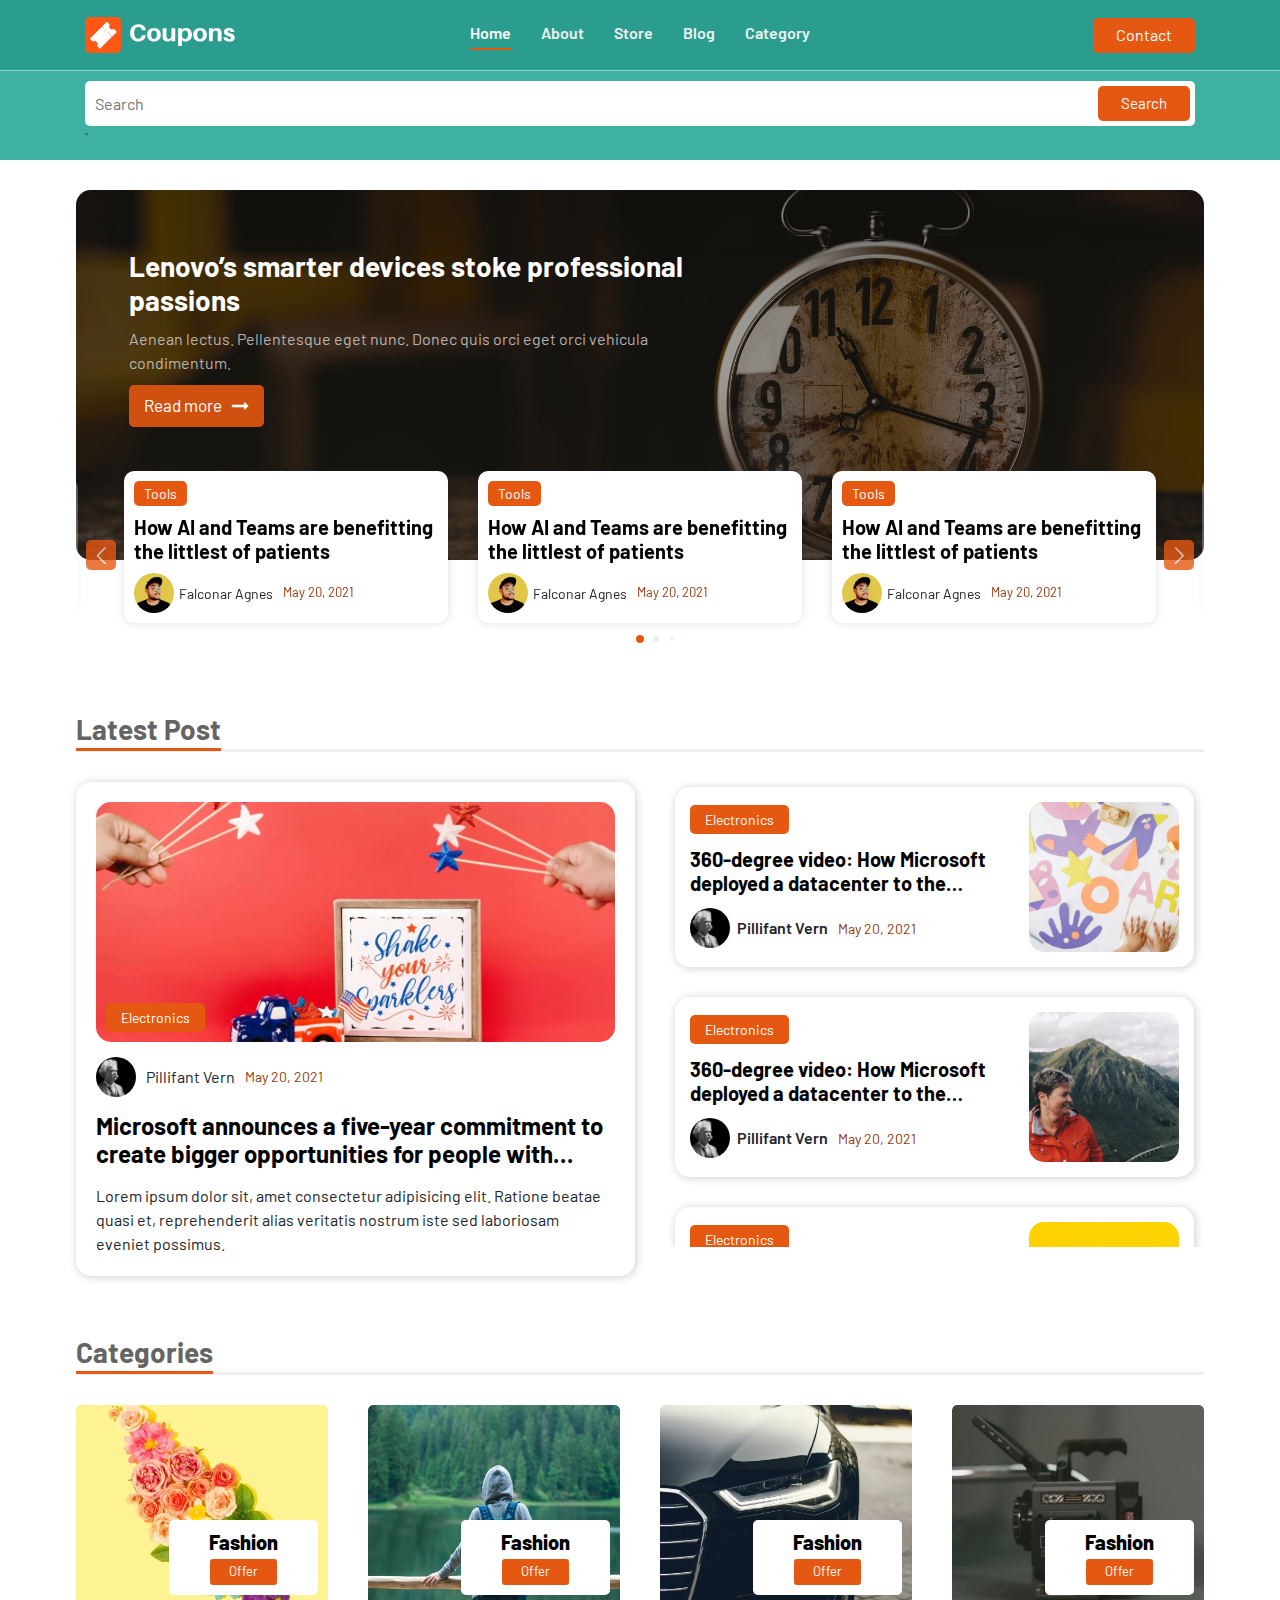
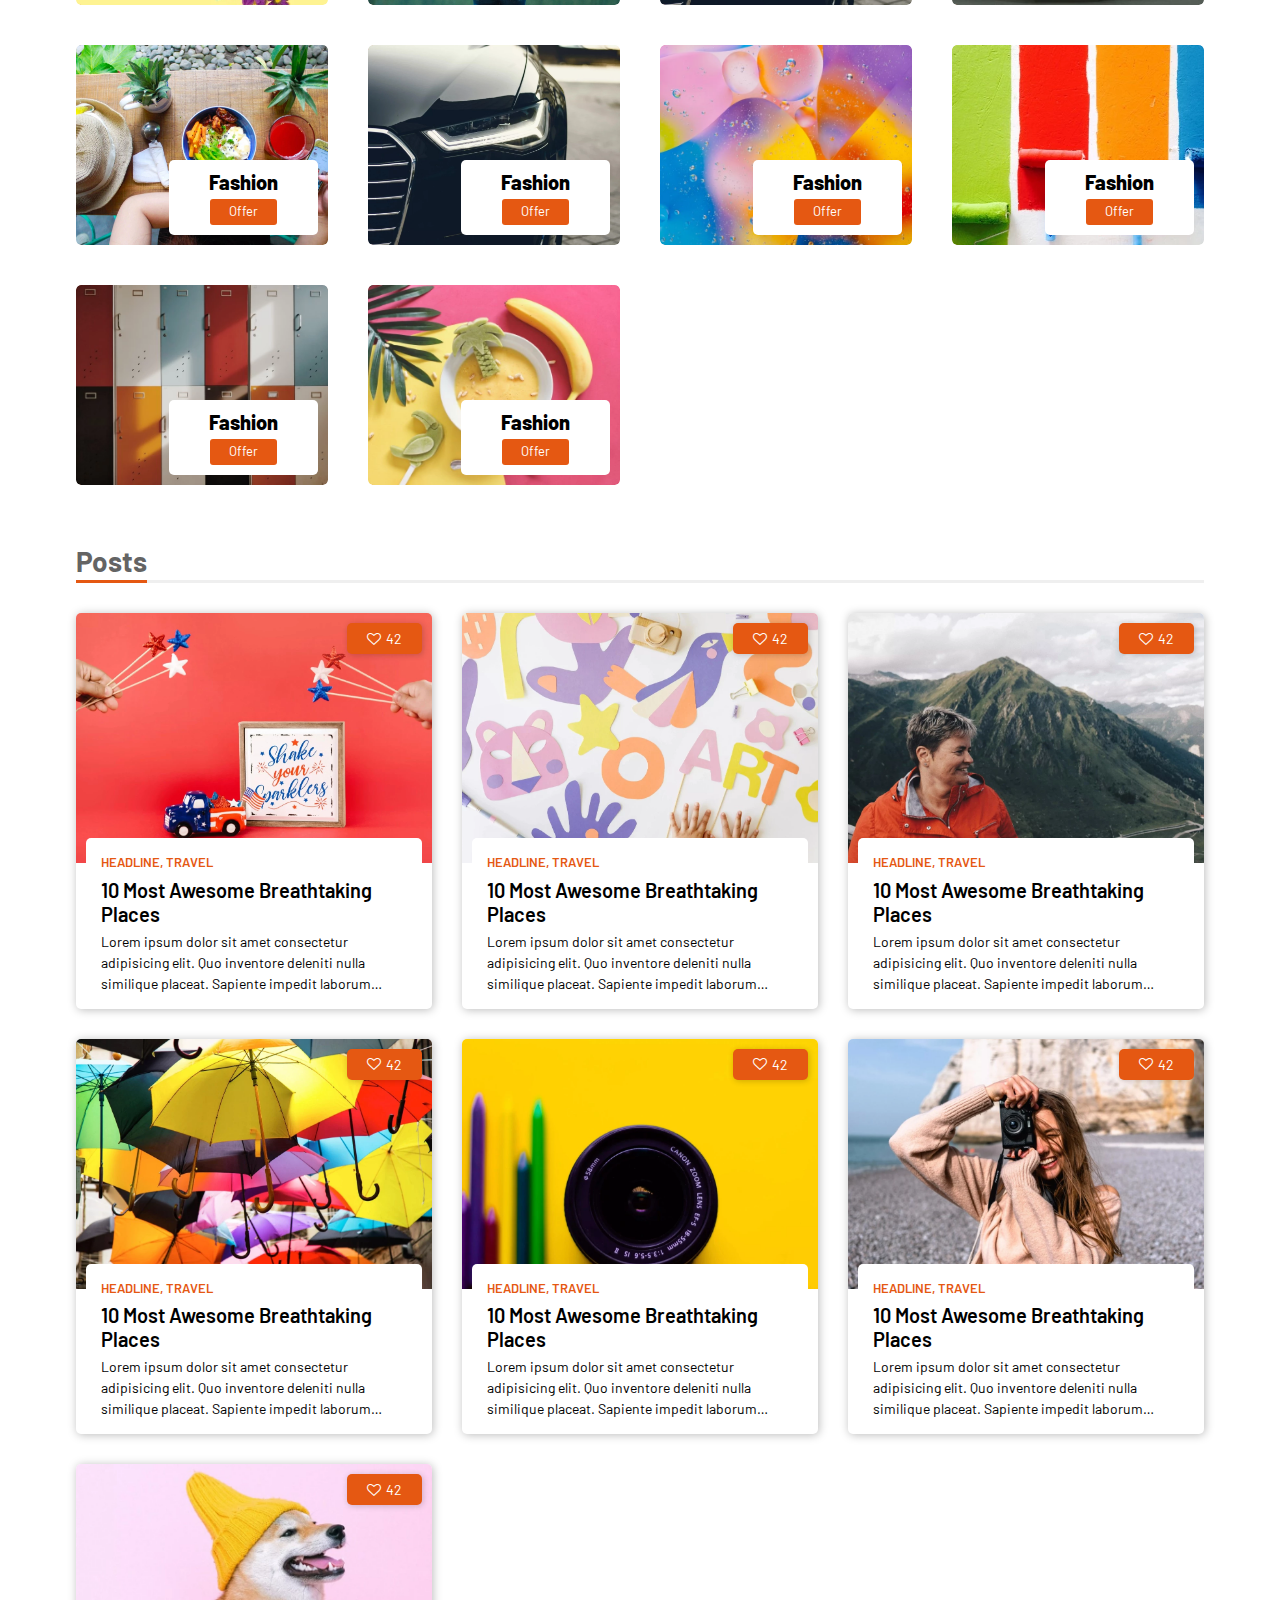
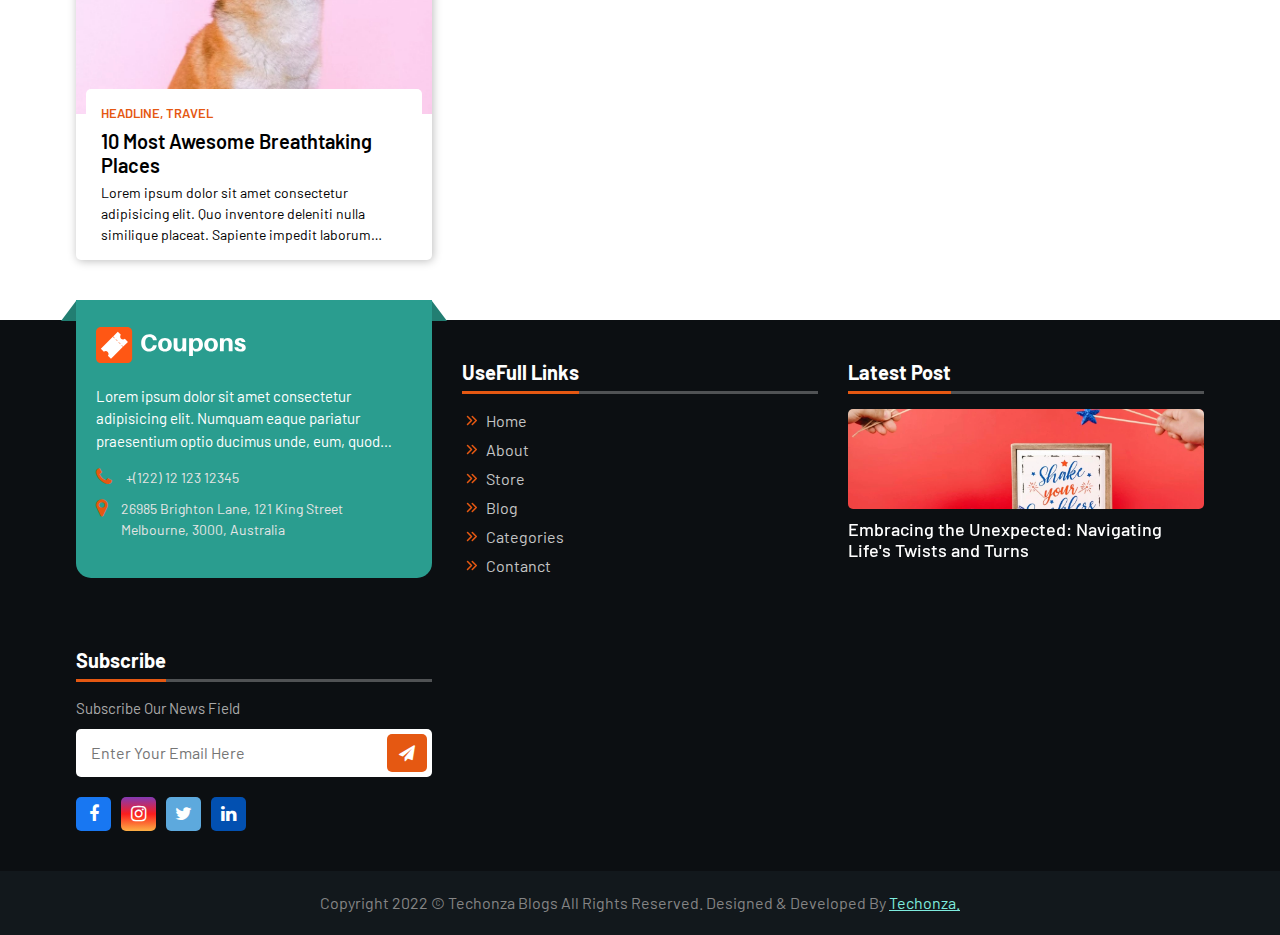
==== commit 1b0514f9: "ye sab hogya hn" ====
--- a/index.html
+++ b/index.html
@@ -3,7 +3,7 @@
 
 <head>
    <meta charset="utf-8">
-<meta name="viewport" content="width=device-width, initial-scale=1.0, maximum-scale=1.0, user-scalable=no">
+   <meta name="viewport" content="width=device-width, initial-scale=1.0, maximum-scale=1.0, user-scalable=no">
 
    <title>Blogs-3rd</title>
    <link rel="stylesheet" href="./css/bootstrap.css">
@@ -21,73 +21,67 @@
    <header class="header">
       <div class="header_top">
          <div class="container">
-         <div class="row">
-            <div class="col-md-12">
-               <div class="header_top_content">
-                  <div class="logo">
-                   <img src="images/logo.svg" alt="">
-                  </div>
-                  <div class="social_icons">
-                   <div class="twitter">
-                      <i class="fa fa-twitter" aria-hidden="true"></i>
-                   </div>
-                   <div class="facebook">
-                      <i class="fa fa-facebook" aria-hidden="true"></i>
-                   </div>
-                   <div class="instagram">
-                      <i class="fa fa-instagram" aria-hidden="true"></i>
-                   </div>
-                   <div class="linkedin">
-                      <i class="fa fa-linkedin" aria-hidden="true"></i>
-                   </div>
-                </div>
+            <div class="row">
+               <div class="col-md-12">
+                  <div class="header_top_content">
+                     <div class="logo_main">
+                        <div class="logo">
+                           <img src="images/logo.svg" alt="">
+                        </div>
+                     </div>
+
+                     <ul class="nav_links ">
+                   
+                        <li><a href="index.html" class="active">Home</a></li>
+                        <li><a href="about.html">About</a></li>
+                        <li><a href="store.html">Store</a></li>
+                        <li><a href="blog.html">Blog</a></li>
+                        <li><a href="categories.html">Category</a></li>
+                        <li><a href="contact.html" class="contact_us">Contact Us</a></li>
+                     </ul>
+                     <div class="header_contact">
+                        <a href="contact.html" class="contact_btn">
+                           Contact
+                        </a>
+                     </div>
+                     <button class="menu" onclick="this.classList.toggle('opened');this.setAttribute('aria-expanded', this.classList.contains('opened'))" aria-label="Main Menu">
+                        <svg width="100" height="100" viewBox="0 0 100 100">
+                          <path class="line line1" d="M 20,29.000046 H 80.000231 C 80.000231,29.000046 94.498839,28.817352 94.532987,66.711331 94.543142,77.980673 90.966081,81.670246 85.259173,81.668997 79.552261,81.667751 75.000211,74.999942 75.000211,74.999942 L 25.000021,25.000058" />
+                          <path class="line line2" d="M 20,50 H 80" />
+                          <path class="line line3" d="M 20,70.999954 H 80.000231 C 80.000231,70.999954 94.498839,71.182648 94.532987,33.288669 94.543142,22.019327 90.966081,18.329754 85.259173,18.331003 79.552261,18.332249 75.000211,25.000058 75.000211,25.000058 L 25.000021,74.999942" />
+                        </svg>
+                      </button>
+                  </div>
                </div>
-               </div>
-               </div>
+            </div>
          </div>
       </div>
       <div class="header_bottom">
          <div class="container">
-         <div class="row">
-            <div class="col-md-12">
-              <div class="nav_bar">
-               <div class="header_form">
-                  <form action="" class="form ">
-                     <input type="text" placeholder="Search" class="search_input active" >
-                     <div class="search_icon">
-                        <i class="fa fa-search" aria-hidden="true"></i>
-                     </div>
-                  </form>
-               </div>
-               <ul class="nav_links ">
-                  <div class="menu_close">
-                     <i class="fa fa-times" aria-hidden="true"></i>
-                  </div>
-                  <li><a href="index.html" class="active" >Home</a></li>
-                  <li><a href="about.html">About</a></li>
-                  <li><a href="store.html">Store</a></li>
-                  <li><a href="blog.html">Blog</a></li>
-                  <li><a href="categories.html">Category</a></li>
-                  <li><a href="contact.html" class="contact_us" >Contact Us</a></li>
-               </ul>
-          
-               <div class="header_contact">
-                  <a href="contact.html" class="contact_btn">
-                     Contact
-                  </a>
-               </div>
-               <div class="menu">
-                  <i class="fa fa-bars" aria-hidden="true"></i>
+            <div class="row">
+               <div class="col-md-12">
+                  <div class="nav_bar">
+                     <div class="header_form">
+                        <form action="" class="form ">
+                           <input type="text" placeholder="Search" class="search_input active">
+                           <div class="search_icon">
+                              Search
+                           </div>
+                        </form>
+                        <div class="header_search_result">
+                           `
+                        </div>
+                     </div>
+
+                  </div>
+
                </div>
             </div>
-
-               </div>
-               </div>
          </div>
       </div>
-            </div>
-
-            </div>
+      </div>
+
+      </div>
    </header>
    <main>
 
@@ -102,45 +96,21 @@
                            <img src="images/hero.jpg" alt="">
                         </figure>
                      </div>
-             
+
                      <div class="hero_content">
                         <div class="hero_title">
                            <h4 class="webkit">Lenovo’s smarter devices stoke professional passions</h4>
                         </div>
                         <div class="hero_detail">
-                           <p class="webkit" >Aenean lectus. Pellentesque eget nunc. Donec quis orci eget orci vehicula condimentum.</p>
-                        </div>
-                        <a href="#" class="hero_btn">Read more <i class="fa fa-long-arrow-right" aria-hidden="true"></i></a>
+                           <p class="webkit">Aenean lectus. Pellentesque eget nunc. Donec quis orci eget orci vehicula
+                              condimentum.</p>
+                        </div>
+                        <a href="#" class="hero_btn">Read more <i class="fa fa-long-arrow-right"
+                              aria-hidden="true"></i></a>
                      </div>
                   </div>
                   <div class="swiper  hero_slider">
                      <div class="swiper-wrapper">
-                        <div class="swiper-slide">
-                     <div class="hero_card">
-                        <div class="hero_tags">
-                           <span class="tag">
-                              <a href="#">Tools</a>
-                           </span>
-                        </div>
-                        <a href="single_blog.HTML" class="hero_card_title">
-                           <h4 class="webkit" >How AI and Teams are benefitting the littlest of patients </h4>
-                        </a>
-                        <div class="hero_card_author">
-                           <div class="author_img" >
-                              <figure>
-                                 <img src="images/12.webp" alt="">
-                              </figure>
-                              <div class="aurthor_content">
-                                 <span class="name webkit">Falconar Agnes</span>
-                                 <span class="date webkit">
-                                    May 20, 2021
-                                 </span>
-                              </div>
-                           </div>
-                
-                        </div>
-                       </div>
-                        </div>
                         <div class="swiper-slide">
                            <div class="hero_card">
                               <div class="hero_tags">
@@ -149,10 +119,10 @@
                                  </span>
                               </div>
                               <a href="single_blog.HTML" class="hero_card_title">
-                                 <h4 class="webkit" >How AI and Teams are benefitting the littlest of patients </h4>
+                                 <h4 class="webkit">How AI and Teams are benefitting the littlest of patients </h4>
                               </a>
                               <div class="hero_card_author">
-                                 <div class="author_img" >
+                                 <div class="author_img">
                                     <figure>
                                        <img src="images/12.webp" alt="">
                                     </figure>
@@ -163,44 +133,70 @@
                                        </span>
                                     </div>
                                  </div>
-                      
-                              </div>
-                             </div>
-                              </div>
-                              <div class="swiper-slide">
-                                 <div class="hero_card">
-                                    <div class="hero_tags">
-                                       <span class="tag">
-                                          <a href="#">Tools</a>
+
+                              </div>
+                           </div>
+                        </div>
+                        <div class="swiper-slide">
+                           <div class="hero_card">
+                              <div class="hero_tags">
+                                 <span class="tag">
+                                    <a href="#">Tools</a>
+                                 </span>
+                              </div>
+                              <a href="single_blog.HTML" class="hero_card_title">
+                                 <h4 class="webkit">How AI and Teams are benefitting the littlest of patients </h4>
+                              </a>
+                              <div class="hero_card_author">
+                                 <div class="author_img">
+                                    <figure>
+                                       <img src="images/12.webp" alt="">
+                                    </figure>
+                                    <div class="aurthor_content">
+                                       <span class="name webkit">Falconar Agnes</span>
+                                       <span class="date webkit">
+                                          May 20, 2021
                                        </span>
                                     </div>
-                                    <a href="single_blog.HTML" class="hero_card_title">
-                                       <h4 class="webkit" >How AI and Teams are benefitting the littlest of patients </h4>
-                                    </a>
-                                    <div class="hero_card_author">
-                                       <div class="author_img" >
-                                          <figure>
-                                             <img src="images/12.webp" alt="">
-                                          </figure>
-                                          <div class="aurthor_content">
-                                             <span class="name webkit">Falconar Agnes</span>
-                                             <span class="date webkit">
-                                                May 20, 2021
-                                             </span>
-                                          </div>
-                                       </div>
-                            
+                                 </div>
+
+                              </div>
+                           </div>
+                        </div>
+                        <div class="swiper-slide">
+                           <div class="hero_card">
+                              <div class="hero_tags">
+                                 <span class="tag">
+                                    <a href="#">Tools</a>
+                                 </span>
+                              </div>
+                              <a href="single_blog.HTML" class="hero_card_title">
+                                 <h4 class="webkit">How AI and Teams are benefitting the littlest of patients </h4>
+                              </a>
+                              <div class="hero_card_author">
+                                 <div class="author_img">
+                                    <figure>
+                                       <img src="images/12.webp" alt="">
+                                    </figure>
+                                    <div class="aurthor_content">
+                                       <span class="name webkit">Falconar Agnes</span>
+                                       <span class="date webkit">
+                                          May 20, 2021
+                                       </span>
                                     </div>
-                                   </div>
-                                    </div>
+                                 </div>
+
+                              </div>
+                           </div>
+                        </div>
                      </div>
                      <div class="swiper-button-prev swiper-btn"></div>
                      <div class="swiper-button-next swiper-btn"></div>
                      <div class="swiper-pagination"></div>
-         
+
+                  </div>
                </div>
             </div>
-         </div>
       </section>
 
       <!-- ==========Latest_post========== -->
@@ -220,8 +216,8 @@
                               <img src="images/blog/blog_01.webp" alt="">
                            </figure>
                            <div class="latest_2nd_tags .latest_position"><a href="#">
-                              Electronics
-                           </a></div>
+                                 Electronics
+                              </a></div>
                         </div>
 
                         <div class="latest_post_content">
@@ -232,9 +228,13 @@
                                  <span class="date webkit">May 20, 2021</span>
                               </div>
                            </div>
-                           <a href="#" class="latest_post_title "><h4 class="webkit">Microsoft announces a five-year commitment to create bigger opportunities for people with disabilities</h4></a>
+                           <a href="#" class="latest_post_title ">
+                              <h4 class="webkit">Microsoft announces a five-year commitment to create bigger
+                                 opportunities for people with disabilities</h4>
+                           </a>
                            <div class="latest_post_details">
-                             <p> Lorem ipsum dolor sit, amet consectetur adipisicing elit. Ratione beatae quasi et, reprehenderit alias veritatis nostrum iste sed laboriosam eveniet possimus.</p>
+                              <p> Lorem ipsum dolor sit, amet consectetur adipisicing elit. Ratione beatae quasi et,
+                                 reprehenderit alias veritatis nostrum iste sed laboriosam eveniet possimus.</p>
                            </div>
                         </div>
                      </div>
@@ -254,19 +254,19 @@
                               <div class="author">
                                  <figure><img src="images/author.jpg" alt=""></figure>
                                  <div class="author_details">
-                                    <p class="webkit" > Pillifant Vern</p>
+                                    <p class="webkit"> Pillifant Vern</p>
                                     <span class="date webkit">May 20, 2021</span>
                                  </div>
                               </div>
-                         
-                           </div>
-                           
+
+                           </div>
+
                            <div class="latest_2nd_img">
                               <figure><img src="images/blog/blog_02.webp" alt=""></figure>
                            </div>
-                           
-                        </div>
-                        
+
+                        </div>
+
                         <div class="latest_2nd_card">
                            <div class="latest_2nd_cntent">
                               <div class="latest_2nd_tags">
@@ -280,19 +280,19 @@
                               <div class="author">
                                  <figure><img src="images/author.jpg" alt=""></figure>
                                  <div class="author_details">
-                                 <p class="webkit" > Pillifant Vern</p>
-                                <span class="date webkit">May 20, 2021</span>
-                                 </div>
-                              </div>
-                         
-                           </div>
-                           
+                                    <p class="webkit"> Pillifant Vern</p>
+                                    <span class="date webkit">May 20, 2021</span>
+                                 </div>
+                              </div>
+
+                           </div>
+
                            <div class="latest_2nd_img">
                               <figure><img src="images/blog/blog_03.webp" alt=""></figure>
                            </div>
-                           
-                        </div>
-                                   
+
+                        </div>
+
                         <div class="latest_2nd_card">
                            <div class="latest_2nd_cntent">
                               <div class="latest_2nd_tags">
@@ -306,17 +306,17 @@
                               <div class="author">
                                  <figure><img src="images/author.jpg" alt=""></figure>
                                  <div class="author_details">
-                                 <p class="webkit" > Pillifant Vern</p>
-                                <span class="date webkit">May 20, 2021</span>
-                                </div>
-                              </div>
-                         
-                           </div>
-                           
+                                    <p class="webkit"> Pillifant Vern</p>
+                                    <span class="date webkit">May 20, 2021</span>
+                                 </div>
+                              </div>
+
+                           </div>
+
                            <div class="latest_2nd_img">
                               <figure><img src="images/blog/blog_05.webp" alt=""></figure>
                            </div>
-                           
+
                         </div>
                         <div class="latest_2nd_card">
                            <div class="latest_2nd_cntent">
@@ -331,18 +331,18 @@
                               <div class="author">
                                  <figure><img src="images/author.jpg" alt=""></figure>
                                  <div class="author_details">
-                                 <p class="webkit"> Pillifant Vern</p>
-                                <span class="date webkit  ">May 20, 2021</span>
-                                 </div>
-                              </div>
-                       
+                                    <p class="webkit"> Pillifant Vern</p>
+                                    <span class="date webkit  ">May 20, 2021</span>
+                                 </div>
+                              </div>
+
                            </div>
                            <div class="latest_2nd_img">
                               <figure><img src="images/blog/blog_06.webp" alt=""></figure>
                            </div>
                         </div>
                      </div>
-                  </div>                  
+                  </div>
                </div>
             </div>
          </div>
@@ -504,162 +504,183 @@
                         <span>Posts</span>
                      </h4>
                   </div>
-                     <div class="our_post">
-                        <a href="#" class="blog_post">
-                           <div class="post_img">
-                              <figure>
-                                 <img src="images/blog/blog_01.webp" alt="">
-                              </figure>
-                           </div>
-                           <div class="post_content">
-                              <div class="uper_tag">HEADLINE, TRAVEL</div>
-                              <h4 class="webkit">
-                                 10 Most Awesome Breathtaking Places
-                              </h4>
-                              <p class="webkit">
-                                 Lorem ipsum dolor sit amet consectetur adipisicing elit. Quo inventore deleniti nulla similique placeat. Sapiente impedit laborum itaque eos quos enim quasi, ipsam doloribus quaerat dolorum dicta unde quam. Dolores hic iste dicta dolorem magnam tempora vel ratione quaerat sed maiores nostrum quas placeat iusto, illum nisi. Quae, labore vero.
-                              </p>
-                   </div>
-                           <div class="post_tag">
-                              <div class="heart">
-                                 <i class="fa fa-heart-o" aria-hidden="true"></i>
-                                 42
-                              </div>
-                           </div>
-                        </a>
-                        <a href="#" class="blog_post">
-                           <div class="post_img">
-                              <figure>
-                                 <img src="images/blog/blog_02.webp" alt="">
-                              </figure>
-                           </div>
-                           <div class="post_content">
-                              <div class="uper_tag">HEADLINE, TRAVEL</div>
-                              <h4 class="webkit">
-                                 10 Most Awesome Breathtaking Places
-                              </h4>
-                              <p class="webkit">
-                                 Lorem ipsum dolor sit amet consectetur adipisicing elit. Quo inventore deleniti nulla similique placeat. Sapiente impedit laborum itaque eos quos enim quasi, ipsam doloribus quaerat dolorum dicta unde quam. Dolores hic iste dicta dolorem magnam tempora vel ratione quaerat sed maiores nostrum quas placeat iusto, illum nisi. Quae, labore vero.
-                              </p>
-                   </div>
-                           <div class="post_tag">
-                              <div class="heart">
-                                 <i class="fa fa-heart-o" aria-hidden="true"></i>
-                                 42
-                              </div>
-                           </div>
-                        </a>
-                        <a href="#" class="blog_post">
-                           <div class="post_img">
-                              <figure>
-                                 <img src="images/blog/blog_03.webp" alt="">
-                              </figure>
-                           </div>
-                           <div class="post_content">
-                              <div class="uper_tag">HEADLINE, TRAVEL</div>
-                              <h4 class="webkit">
-                                 10 Most Awesome Breathtaking Places
-                              </h4>
-                              <p class="webkit">
-                                 Lorem ipsum dolor sit amet consectetur adipisicing elit. Quo inventore deleniti nulla similique placeat. Sapiente impedit laborum itaque eos quos enim quasi, ipsam doloribus quaerat dolorum dicta unde quam. Dolores hic iste dicta dolorem magnam tempora vel ratione quaerat sed maiores nostrum quas placeat iusto, illum nisi. Quae, labore vero.
-                              </p>
-                   </div>
-                           <div class="post_tag">
-                              <div class="heart">
-                                 <i class="fa fa-heart-o" aria-hidden="true"></i>
-                                 42
-                              </div>
-                           </div>
-                        </a>
-                        <a href="#" class="blog_post">
-                           <div class="post_img">
-                              <figure>
-                                 <img src="images/blog/blog_04.webp" alt="">
-                              </figure>
-                           </div>
-                           <div class="post_content">
-                              <div class="uper_tag">HEADLINE, TRAVEL</div>
-                              <h4 class="webkit">
-                                 10 Most Awesome Breathtaking Places
-                              </h4>
-                              <p class="webkit">
-                                 Lorem ipsum dolor sit amet consectetur adipisicing elit. Quo inventore deleniti nulla similique placeat. Sapiente impedit laborum itaque eos quos enim quasi, ipsam doloribus quaerat dolorum dicta unde quam. Dolores hic iste dicta dolorem magnam tempora vel ratione quaerat sed maiores nostrum quas placeat iusto, illum nisi. Quae, labore vero.
-                              </p>
-                   </div>
-                           <div class="post_tag">
-                              <div class="heart">
-                                 <i class="fa fa-heart-o" aria-hidden="true"></i>
-                                 42
-                              </div>
-                           </div>
-                        </a>
-                        <a href="#" class="blog_post">
-                           <div class="post_img">
-                              <figure>
-                                 <img src="images/blog/blog_05.webp" alt="">
-                              </figure>
-                           </div>
-                           <div class="post_content">
-                              <div class="uper_tag">HEADLINE, TRAVEL</div>
-                              <h4 class="webkit">
-                                 10 Most Awesome Breathtaking Places
-                              </h4>
-                              <p class="webkit">
-                                 Lorem ipsum dolor sit amet consectetur adipisicing elit. Quo inventore deleniti nulla similique placeat. Sapiente impedit laborum itaque eos quos enim quasi, ipsam doloribus quaerat dolorum dicta unde quam. Dolores hic iste dicta dolorem magnam tempora vel ratione quaerat sed maiores nostrum quas placeat iusto, illum nisi. Quae, labore vero.
-                              </p>
-                   </div>
-                           <div class="post_tag">
-                              <div class="heart">
-                                 <i class="fa fa-heart-o" aria-hidden="true"></i>
-                                 42
-                              </div>
-                           </div>
-                        </a>
-                        <a href="#" class="blog_post">
-                           <div class="post_img">
-                              <figure>
-                                 <img src="images/blog/blog_10.webp" alt="">
-                              </figure>
-                           </div>
-                           <div class="post_content">
-                              <div class="uper_tag">HEADLINE, TRAVEL</div>
-                              <h4 class="webkit">
-                                 10 Most Awesome Breathtaking Places
-                              </h4>
-                              <p class="webkit">
-                                 Lorem ipsum dolor sit amet consectetur adipisicing elit. Quo inventore deleniti nulla similique placeat. Sapiente impedit laborum itaque eos quos enim quasi, ipsam doloribus quaerat dolorum dicta unde quam. Dolores hic iste dicta dolorem magnam tempora vel ratione quaerat sed maiores nostrum quas placeat iusto, illum nisi. Quae, labore vero.
-                              </p>
-                   </div>
-                           <div class="post_tag">
-                              <div class="heart">
-                                 <i class="fa fa-heart-o" aria-hidden="true"></i>
-                                 42
-                              </div>
-                           </div>
-                        </a>
-                        <a href="#" class="blog_post">
-                           <div class="post_img">
-                              <figure>
-                                 <img src="images/blog/blog_09.webp" alt="">
-                              </figure>
-                           </div>
-                           <div class="post_content">
-                              <div class="uper_tag">HEADLINE, TRAVEL</div>
-                              <h4 class="webkit">
-                                 10 Most Awesome Breathtaking Places
-                              </h4>
-                              <p class="webkit">
-                                 Lorem ipsum dolor sit amet consectetur adipisicing elit. Quo inventore deleniti nulla similique placeat. Sapiente impedit laborum itaque eos quos enim quasi, ipsam doloribus quaerat dolorum dicta unde quam. Dolores hic iste dicta dolorem magnam tempora vel ratione quaerat sed maiores nostrum quas placeat iusto, illum nisi. Quae, labore vero.
-                              </p>
-                   </div>
-                           <div class="post_tag">
-                              <div class="heart">
-                                 <i class="fa fa-heart-o" aria-hidden="true"></i>
-                                 42
-                              </div>
-                           </div>
-                        </a>
-                     </div>
+                  <div class="our_post">
+                     <a href="#" class="blog_post">
+                        <div class="post_img">
+                           <figure>
+                              <img src="images/blog/blog_01.webp" alt="">
+                           </figure>
+                        </div>
+                        <div class="post_content">
+                           <div class="uper_tag">HEADLINE, TRAVEL</div>
+                           <h4 class="webkit">
+                              10 Most Awesome Breathtaking Places
+                           </h4>
+                           <p class="webkit">
+                              Lorem ipsum dolor sit amet consectetur adipisicing elit. Quo inventore deleniti nulla
+                              similique placeat. Sapiente impedit laborum itaque eos quos enim quasi, ipsam doloribus
+                              quaerat dolorum dicta unde quam. Dolores hic iste dicta dolorem magnam tempora vel ratione
+                              quaerat sed maiores nostrum quas placeat iusto, illum nisi. Quae, labore vero.
+                           </p>
+                        </div>
+                        <div class="post_tag">
+                           <div class="heart">
+                              <i class="fa fa-heart-o" aria-hidden="true"></i>
+                              42
+                           </div>
+                        </div>
+                     </a>
+                     <a href="#" class="blog_post">
+                        <div class="post_img">
+                           <figure>
+                              <img src="images/blog/blog_02.webp" alt="">
+                           </figure>
+                        </div>
+                        <div class="post_content">
+                           <div class="uper_tag">HEADLINE, TRAVEL</div>
+                           <h4 class="webkit">
+                              10 Most Awesome Breathtaking Places
+                           </h4>
+                           <p class="webkit">
+                              Lorem ipsum dolor sit amet consectetur adipisicing elit. Quo inventore deleniti nulla
+                              similique placeat. Sapiente impedit laborum itaque eos quos enim quasi, ipsam doloribus
+                              quaerat dolorum dicta unde quam. Dolores hic iste dicta dolorem magnam tempora vel ratione
+                              quaerat sed maiores nostrum quas placeat iusto, illum nisi. Quae, labore vero.
+                           </p>
+                        </div>
+                        <div class="post_tag">
+                           <div class="heart">
+                              <i class="fa fa-heart-o" aria-hidden="true"></i>
+                              42
+                           </div>
+                        </div>
+                     </a>
+                     <a href="#" class="blog_post">
+                        <div class="post_img">
+                           <figure>
+                              <img src="images/blog/blog_03.webp" alt="">
+                           </figure>
+                        </div>
+                        <div class="post_content">
+                           <div class="uper_tag">HEADLINE, TRAVEL</div>
+                           <h4 class="webkit">
+                              10 Most Awesome Breathtaking Places
+                           </h4>
+                           <p class="webkit">
+                              Lorem ipsum dolor sit amet consectetur adipisicing elit. Quo inventore deleniti nulla
+                              similique placeat. Sapiente impedit laborum itaque eos quos enim quasi, ipsam doloribus
+                              quaerat dolorum dicta unde quam. Dolores hic iste dicta dolorem magnam tempora vel ratione
+                              quaerat sed maiores nostrum quas placeat iusto, illum nisi. Quae, labore vero.
+                           </p>
+                        </div>
+                        <div class="post_tag">
+                           <div class="heart">
+                              <i class="fa fa-heart-o" aria-hidden="true"></i>
+                              42
+                           </div>
+                        </div>
+                     </a>
+                     <a href="#" class="blog_post">
+                        <div class="post_img">
+                           <figure>
+                              <img src="images/blog/blog_04.webp" alt="">
+                           </figure>
+                        </div>
+                        <div class="post_content">
+                           <div class="uper_tag">HEADLINE, TRAVEL</div>
+                           <h4 class="webkit">
+                              10 Most Awesome Breathtaking Places
+                           </h4>
+                           <p class="webkit">
+                              Lorem ipsum dolor sit amet consectetur adipisicing elit. Quo inventore deleniti nulla
+                              similique placeat. Sapiente impedit laborum itaque eos quos enim quasi, ipsam doloribus
+                              quaerat dolorum dicta unde quam. Dolores hic iste dicta dolorem magnam tempora vel ratione
+                              quaerat sed maiores nostrum quas placeat iusto, illum nisi. Quae, labore vero.
+                           </p>
+                        </div>
+                        <div class="post_tag">
+                           <div class="heart">
+                              <i class="fa fa-heart-o" aria-hidden="true"></i>
+                              42
+                           </div>
+                        </div>
+                     </a>
+                     <a href="#" class="blog_post">
+                        <div class="post_img">
+                           <figure>
+                              <img src="images/blog/blog_05.webp" alt="">
+                           </figure>
+                        </div>
+                        <div class="post_content">
+                           <div class="uper_tag">HEADLINE, TRAVEL</div>
+                           <h4 class="webkit">
+                              10 Most Awesome Breathtaking Places
+                           </h4>
+                           <p class="webkit">
+                              Lorem ipsum dolor sit amet consectetur adipisicing elit. Quo inventore deleniti nulla
+                              similique placeat. Sapiente impedit laborum itaque eos quos enim quasi, ipsam doloribus
+                              quaerat dolorum dicta unde quam. Dolores hic iste dicta dolorem magnam tempora vel ratione
+                              quaerat sed maiores nostrum quas placeat iusto, illum nisi. Quae, labore vero.
+                           </p>
+                        </div>
+                        <div class="post_tag">
+                           <div class="heart">
+                              <i class="fa fa-heart-o" aria-hidden="true"></i>
+                              42
+                           </div>
+                        </div>
+                     </a>
+                     <a href="#" class="blog_post">
+                        <div class="post_img">
+                           <figure>
+                              <img src="images/blog/blog_10.webp" alt="">
+                           </figure>
+                        </div>
+                        <div class="post_content">
+                           <div class="uper_tag">HEADLINE, TRAVEL</div>
+                           <h4 class="webkit">
+                              10 Most Awesome Breathtaking Places
+                           </h4>
+                           <p class="webkit">
+                              Lorem ipsum dolor sit amet consectetur adipisicing elit. Quo inventore deleniti nulla
+                              similique placeat. Sapiente impedit laborum itaque eos quos enim quasi, ipsam doloribus
+                              quaerat dolorum dicta unde quam. Dolores hic iste dicta dolorem magnam tempora vel ratione
+                              quaerat sed maiores nostrum quas placeat iusto, illum nisi. Quae, labore vero.
+                           </p>
+                        </div>
+                        <div class="post_tag">
+                           <div class="heart">
+                              <i class="fa fa-heart-o" aria-hidden="true"></i>
+                              42
+                           </div>
+                        </div>
+                     </a>
+                     <a href="#" class="blog_post">
+                        <div class="post_img">
+                           <figure>
+                              <img src="images/blog/blog_09.webp" alt="">
+                           </figure>
+                        </div>
+                        <div class="post_content">
+                           <div class="uper_tag">HEADLINE, TRAVEL</div>
+                           <h4 class="webkit">
+                              10 Most Awesome Breathtaking Places
+                           </h4>
+                           <p class="webkit">
+                              Lorem ipsum dolor sit amet consectetur adipisicing elit. Quo inventore deleniti nulla
+                              similique placeat. Sapiente impedit laborum itaque eos quos enim quasi, ipsam doloribus
+                              quaerat dolorum dicta unde quam. Dolores hic iste dicta dolorem magnam tempora vel ratione
+                              quaerat sed maiores nostrum quas placeat iusto, illum nisi. Quae, labore vero.
+                           </p>
+                        </div>
+                        <div class="post_tag">
+                           <div class="heart">
+                              <i class="fa fa-heart-o" aria-hidden="true"></i>
+                              42
+                           </div>
+                        </div>
+                     </a>
+                  </div>
                </div>
             </div>
          </div>
@@ -668,156 +689,169 @@
    <!-- ========== Footer Start ========== -->
 
 
-     <footer class="footer-section">
-            <div class="container">
-               <div class="row">
-                  <div class="col-md-12">
-                     <div class="footer_content">
-                        <div class="footer_logo">
-                           <a href="index.html" class="logo">
-                              <img src="images/logo.svg" alt="">
-                           </a>
-                           <div class="footer_logo_content">
-                              <p class="webkit">Lorem ipsum dolor sit amet consectetur adipisicing elit. Numquam eaque pariatur praesentium optio ducimus unde, eum, quod debitis officiis, cumque nemo vero?</p>
-                           </div>
-                           <div class="footer_contact">
-                              <div class="phone">
-                                 <i class="fa fa-phone" aria-hidden="true"></i>
-                                 <span>
+   <footer class="footer-section">
+      <div class="container">
+         <div class="row">
+            <div class="col-md-12">
+               <div class="footer_content">
+                  <div class="footer_logo">
+                     <a href="index.html" class="logo">
+                        <img src="images/logo.svg" alt="">
+                     </a>
+                     <div class="footer_logo_content">
+                        <p class="webkit">Lorem ipsum dolor sit amet consectetur adipisicing elit. Numquam eaque
+                           pariatur praesentium optio ducimus unde, eum, quod debitis officiis, cumque nemo vero?</p>
+                     </div>
+                     <div class="footer_contact">
+                        <div class="phone">
+                           <i class="fa fa-phone" aria-hidden="true"></i>
+                           <span>
                               +(122) 12 123 12345
                            </span>
-                              </div>
-                              <div class="location">
-                                 <i class="fa fa-map-marker" aria-hidden="true"></i>
-                                 <span>
+                        </div>
+                        <div class="location">
+                           <i class="fa fa-map-marker" aria-hidden="true"></i>
+                           <span>
                               26985 Brighton Lane, 121 King Street Melbourne, 3000, Australia
                            </span>
-                              </div>
-                           </div>
-                        </div>
-                        <div class="footer_links">
-                           <div class="main_heading footer_heading ">
-                              <h4>
-                                 <span>UseFull Links</span>
-                              </h4>
-                           </div>
-                           <ul>
-                              <li><svg xmlns="http://www.w3.org/2000/svg" class="icon icon-tabler icon-tabler-chevrons-right" width="44" height="44" viewBox="0 0 24 24" stroke-width="1.5" stroke="#9e9e9e" fill="none" stroke-linecap="round" stroke-linejoin="round">
-                                    <path stroke="none" d="M0 0h24v24H0z" fill="none"></path>
-                                    <polyline points="7 7 12 12 7 17"></polyline>
-                                    <polyline points="13 7 18 12 13 17"></polyline>
-                                 </svg><a href="#" class="footer_link">Home</a></li>
-                              <li><svg xmlns="http://www.w3.org/2000/svg" class="icon icon-tabler icon-tabler-chevrons-right" width="44" height="44" viewBox="0 0 24 24" stroke-width="1.5" stroke="#9e9e9e" fill="none" stroke-linecap="round" stroke-linejoin="round">
-                                    <path stroke="none" d="M0 0h24v24H0z" fill="none"></path>
-                                    <polyline points="7 7 12 12 7 17"></polyline>
-                                    <polyline points="13 7 18 12 13 17"></polyline>
-                                 </svg><a href="#" class="footer_link">About</a></li>
-                              <li><svg xmlns="http://www.w3.org/2000/svg" class="icon icon-tabler icon-tabler-chevrons-right" width="44" height="44" viewBox="0 0 24 24" stroke-width="1.5" stroke="#9e9e9e" fill="none" stroke-linecap="round" stroke-linejoin="round">
-                                    <path stroke="none" d="M0 0h24v24H0z" fill="none"></path>
-                                    <polyline points="7 7 12 12 7 17"></polyline>
-                                    <polyline points="13 7 18 12 13 17"></polyline>
-                                 </svg><a href="#" class="footer_link">Store</a></li>
-                              <li><svg xmlns="http://www.w3.org/2000/svg" class="icon icon-tabler icon-tabler-chevrons-right" width="44" height="44" viewBox="0 0 24 24" stroke-width="1.5" stroke="#9e9e9e" fill="none" stroke-linecap="round" stroke-linejoin="round">
-                                    <path stroke="none" d="M0 0h24v24H0z" fill="none"></path>
-                                    <polyline points="7 7 12 12 7 17"></polyline>
-                                    <polyline points="13 7 18 12 13 17"></polyline>
-                                 </svg><a href="#" class="footer_link">Blog</a></li>
-                              <li><svg xmlns="http://www.w3.org/2000/svg" class="icon icon-tabler icon-tabler-chevrons-right" width="44" height="44" viewBox="0 0 24 24" stroke-width="1.5" stroke="#9e9e9e" fill="none" stroke-linecap="round" stroke-linejoin="round">
-                                    <path stroke="none" d="M0 0h24v24H0z" fill="none"></path>
-                                    <polyline points="7 7 12 12 7 17"></polyline>
-                                    <polyline points="13 7 18 12 13 17"></polyline>
-                                 </svg><a href="#" class="footer_link">Categories</a></li>
-                              <li><svg xmlns="http://www.w3.org/2000/svg" class="icon icon-tabler icon-tabler-chevrons-right" width="44" height="44" viewBox="0 0 24 24" stroke-width="1.5" stroke="#9e9e9e" fill="none" stroke-linecap="round" stroke-linejoin="round">
-                                    <path stroke="none" d="M0 0h24v24H0z" fill="none"></path>
-                                    <polyline points="7 7 12 12 7 17"></polyline>
-                                    <polyline points="13 7 18 12 13 17"></polyline>
-                                 </svg><a href="#" class="footer_link">Contanct</a></li>
-                           </ul>
-                        </div>
-                        <div class="footer_links">
-                           <div class="main_heading footer_heading ">
-                              <h4>
-                                 <span>Latest Post</span>
-                              </h4>
-                           </div>
-                           <div class="swiper  footer_slider">
-                              <div class="swiper-wrapper">
-                                 <div class="swiper-slide">
-                                    <div class="footer_blog">
-                                       <div class="footer_blog_img">
-                                          <figure><img src="images/blog/blog_01.webp" alt=""></figure>
-                                       </div>
-                                       <div class="footer_blog_content">
-                                          <h4 class="webkit">Embracing the Unexpected: Navigating Life's Twists and Turns</h4>
-                                       </div>
-                                    </div>
-                                 </div>
-                                 <div class="swiper-slide">
-                                    <div class="footer_blog">
-                                       <div class="footer_blog_img">
-                                          <figure><img src="images/blog/blog_02.webp" alt=""></figure>
-                                       </div>
-                                       <div class="footer_blog_content">
-                                          <h4 class="webkit">Lorem, ipsum dolor.: Navigating Life's Twists and Turns</h4>
-                                       </div>
-                                    </div>
-                                 </div>
-                                 <div class="swiper-slide">
-                                    <div class="footer_blog">
-                                       <div class="footer_blog_img">
-                                          <figure><img src="images/blog/blog_03.webp" alt=""></figure>
-                                       </div>
-                                       <div class="footer_blog_content">
-                                          <h4 class="webkit"> sit amet consectetur..: Navigating Life's Twists and Turns</h4>
-                                       </div>
-                                    </div>
-                                 </div>
-                              </div>
-                           </div>
-                        </div>
-                        <div class="footer_links">
-                           <div class="main_heading footer_heading ">
-                              <h4>
-                                 <span>Subscribe</span>
-                              </h4>
-                           </div>
-                           <div class="footer_subs">
-                              <div class="subs_content">
-                                 <P> Subscribe Our News Field</P>
-                                 <form class="footer_form">
-                                    <input type="text" placeholder="Enter Your Email Here ">
-                                    <button class="subs_btn">
-                                       <i class="fa fa-paper-plane" aria-hidden="true"></i>
-                                    </button>
-                                 </form>
-                                 <div class="footer_icons subs_icon">
-                                    <a href="#" class="facebook">
-                                       <i class="fa fa-facebook" aria-hidden="true"></i>
-                                    </a>
-                                    <a href="#" class="instagram">
-                                       <i class="fa fa-instagram" aria-hidden="true"></i>
-                                    </a>
-                                    <a href="#" class="twitter">
-                                       <i class="fa fa-twitter" aria-hidden="true"></i>
-                                    </a>
-                                    <a href="#" class="linkedin">
-                                       <i class="fa fa-linkedin" aria-hidden="true"></i>
-                                    </a>
-                                 </div>
-                              </div>
+                        </div>
+                     </div>
+                  </div>
+                  <div class="footer_links">
+                     <div class="main_heading footer_heading ">
+                        <h4>
+                           <span>UseFull Links</span>
+                        </h4>
+                     </div>
+                     <ul>
+                        <li><svg xmlns="http://www.w3.org/2000/svg" class="icon icon-tabler icon-tabler-chevrons-right"
+                              width="44" height="44" viewBox="0 0 24 24" stroke-width="1.5" stroke="#9e9e9e" fill="none"
+                              stroke-linecap="round" stroke-linejoin="round">
+                              <path stroke="none" d="M0 0h24v24H0z" fill="none"></path>
+                              <polyline points="7 7 12 12 7 17"></polyline>
+                              <polyline points="13 7 18 12 13 17"></polyline>
+                           </svg><a href="#" class="footer_link">Home</a></li>
+                        <li><svg xmlns="http://www.w3.org/2000/svg" class="icon icon-tabler icon-tabler-chevrons-right"
+                              width="44" height="44" viewBox="0 0 24 24" stroke-width="1.5" stroke="#9e9e9e" fill="none"
+                              stroke-linecap="round" stroke-linejoin="round">
+                              <path stroke="none" d="M0 0h24v24H0z" fill="none"></path>
+                              <polyline points="7 7 12 12 7 17"></polyline>
+                              <polyline points="13 7 18 12 13 17"></polyline>
+                           </svg><a href="#" class="footer_link">About</a></li>
+                        <li><svg xmlns="http://www.w3.org/2000/svg" class="icon icon-tabler icon-tabler-chevrons-right"
+                              width="44" height="44" viewBox="0 0 24 24" stroke-width="1.5" stroke="#9e9e9e" fill="none"
+                              stroke-linecap="round" stroke-linejoin="round">
+                              <path stroke="none" d="M0 0h24v24H0z" fill="none"></path>
+                              <polyline points="7 7 12 12 7 17"></polyline>
+                              <polyline points="13 7 18 12 13 17"></polyline>
+                           </svg><a href="#" class="footer_link">Store</a></li>
+                        <li><svg xmlns="http://www.w3.org/2000/svg" class="icon icon-tabler icon-tabler-chevrons-right"
+                              width="44" height="44" viewBox="0 0 24 24" stroke-width="1.5" stroke="#9e9e9e" fill="none"
+                              stroke-linecap="round" stroke-linejoin="round">
+                              <path stroke="none" d="M0 0h24v24H0z" fill="none"></path>
+                              <polyline points="7 7 12 12 7 17"></polyline>
+                              <polyline points="13 7 18 12 13 17"></polyline>
+                           </svg><a href="#" class="footer_link">Blog</a></li>
+                        <li><svg xmlns="http://www.w3.org/2000/svg" class="icon icon-tabler icon-tabler-chevrons-right"
+                              width="44" height="44" viewBox="0 0 24 24" stroke-width="1.5" stroke="#9e9e9e" fill="none"
+                              stroke-linecap="round" stroke-linejoin="round">
+                              <path stroke="none" d="M0 0h24v24H0z" fill="none"></path>
+                              <polyline points="7 7 12 12 7 17"></polyline>
+                              <polyline points="13 7 18 12 13 17"></polyline>
+                           </svg><a href="#" class="footer_link">Categories</a></li>
+                        <li><svg xmlns="http://www.w3.org/2000/svg" class="icon icon-tabler icon-tabler-chevrons-right"
+                              width="44" height="44" viewBox="0 0 24 24" stroke-width="1.5" stroke="#9e9e9e" fill="none"
+                              stroke-linecap="round" stroke-linejoin="round">
+                              <path stroke="none" d="M0 0h24v24H0z" fill="none"></path>
+                              <polyline points="7 7 12 12 7 17"></polyline>
+                              <polyline points="13 7 18 12 13 17"></polyline>
+                           </svg><a href="#" class="footer_link">Contanct</a></li>
+                     </ul>
+                  </div>
+                  <div class="footer_links">
+                     <div class="main_heading footer_heading ">
+                        <h4>
+                           <span>Latest Post</span>
+                        </h4>
+                     </div>
+                     <div class="swiper  footer_slider">
+                        <div class="swiper-wrapper">
+                           <div class="swiper-slide">
+                              <div class="footer_blog">
+                                 <div class="footer_blog_img">
+                                    <figure><img src="images/blog/blog_01.webp" alt=""></figure>
+                                 </div>
+                                 <div class="footer_blog_content">
+                                    <h4 class="webkit">Embracing the Unexpected: Navigating Life's Twists and Turns</h4>
+                                 </div>
+                              </div>
+                           </div>
+                           <div class="swiper-slide">
+                              <div class="footer_blog">
+                                 <div class="footer_blog_img">
+                                    <figure><img src="images/blog/blog_02.webp" alt=""></figure>
+                                 </div>
+                                 <div class="footer_blog_content">
+                                    <h4 class="webkit">Lorem, ipsum dolor.: Navigating Life's Twists and Turns</h4>
+                                 </div>
+                              </div>
+                           </div>
+                           <div class="swiper-slide">
+                              <div class="footer_blog">
+                                 <div class="footer_blog_img">
+                                    <figure><img src="images/blog/blog_03.webp" alt=""></figure>
+                                 </div>
+                                 <div class="footer_blog_content">
+                                    <h4 class="webkit"> sit amet consectetur..: Navigating Life's Twists and Turns</h4>
+                                 </div>
+                              </div>
+                           </div>
+                        </div>
+                     </div>
+                  </div>
+                  <div class="footer_links">
+                     <div class="main_heading footer_heading ">
+                        <h4>
+                           <span>Subscribe</span>
+                        </h4>
+                     </div>
+                     <div class="footer_subs">
+                        <div class="subs_content">
+                           <P> Subscribe Our News Field</P>
+                           <form class="footer_form">
+                              <input type="text" placeholder="Enter Your Email Here ">
+                              <button class="subs_btn">
+                                 <i class="fa fa-paper-plane" aria-hidden="true"></i>
+                              </button>
+                           </form>
+                           <div class="footer_icons subs_icon">
+                              <a href="#" class="facebook">
+                                 <i class="fa fa-facebook" aria-hidden="true"></i>
+                              </a>
+                              <a href="#" class="instagram">
+                                 <i class="fa fa-instagram" aria-hidden="true"></i>
+                              </a>
+                              <a href="#" class="twitter">
+                                 <i class="fa fa-twitter" aria-hidden="true"></i>
+                              </a>
+                              <a href="#" class="linkedin">
+                                 <i class="fa fa-linkedin" aria-hidden="true"></i>
+                              </a>
                            </div>
                         </div>
                      </div>
                   </div>
                </div>
             </div>
-            <div class="footer_botton">
-               <span>
+         </div>
+      </div>
+      <div class="footer_botton">
+         <span>
             Copyright 2022 © Techonza Blogs All Rights Reserved.
-Designed & Developed By <a href="#">Techonza.</a>
+            Designed & Developed By <a href="#">Techonza.</a>
          </span>
-            </div>
-         </footer>
+      </div>
+   </footer>
 </body>
 
 
@@ -827,6 +861,4 @@
 <script src="./js/swiper.js"></script>
 <script src="./js/script.js"></script>
 
-</html>
-
-
+</html>--- a/css/style.css
+++ b/css/style.css
@@ -1,37 +1,41 @@
 @import url('https://fonts.googleapis.com/css2?family=Barlow:wght@100;200;300;400;500;600;700;800;900&family=Tilt+Prism&display=swap');
+
 * {
     margin: 0px;
     padding: 0px;
     box-sizing: border-box;
     font-family: 'Barlow', sans-serif;
 }
+
 :root {
     /* Theme Color */
-    --secondary-100:#E66666 ;
-    --secondary-200:#e35050;
-    --secondary-300: #df3b3b;
-    --secondary-400: #dc2525;
-    --secondary-500: #d80f0f;
-    --secondary-600: #be0b0b;
-    --secondary-700: #a40808;
-    --secondary-800: #890404;
-    --secondary-900: #6f0000 ;
-
-
-    
-    --primary-100: #fbdc6f;
-    --primary-200: #fad34b;
-    --primary-300: #facf39;
-    --primary-400: #eec433;
-    --primary-500: #e1b92c;
-    --primary-600: #d5ae26;
-    --primary-700: #c8a320;
-    --primary-800: #ae8c13;
-    --primary-900: #957606;
+    --secondary-50: #93fff2;
+    --secondary-100: #7eebde;
+    --secondary-200: #69d8ca;
+    --secondary-300: #54c4b7;
+    --secondary-400: #3fb1a3;
+    --secondary-500: #2a9d8f;
+    --secondary-600: #268f82;
+    --secondary-700: #228075;
+    --secondary-800: #1f7268;
+    --secondary-900: #1b645b;
+
+
+
+    --primary-50: #ffb895;
+    --primary-100: #faa57b;
+    --primary-200: #f59261;
+    --primary-300: #ef7e46;
+    --primary-400: #ea6b2c;
+    --primary-500: #e55812;
+    --primary-600: #d05010;
+    --primary-700: #bb480f;
+    --primary-800: #a7400d;
+    --primary-900: #92380b;
 
 
     --accent: blue;
-    --white: #fff;
+    --white: #ffff;
     --black: #222;
 }
 
@@ -40,6 +44,7 @@
     transition: all 0.3s ease 0s;
     color: var(--bs-black);
 }
+
 a:hover {
     color: var(--primary);
 }
@@ -50,6 +55,7 @@
     border: 0px;
     background: none;
 }
+
 .webkit {
     display: -webkit-box;
     -webkit-line-clamp: 1;
@@ -57,6 +63,7 @@
     text-overflow: ellipsis;
     -webkit-box-orient: vertical;
 }
+
 figure {
     margin: 0px;
 }
@@ -86,6 +93,7 @@
 section {
     padding: 30px 0px;
 }
+
 figure.overlay {
     position: relative;
 }
@@ -110,12 +118,14 @@
 .views {
     color: var(--primary);
 }
-.fa-star{
+
+.fa-star {
     color: #e1e1e1;
     font-size: 23px;
     cursor: pointer;
 }
-.orange{
+
+.orange {
     color: orange;
 }
 
@@ -127,6 +137,7 @@
 header.header {
     background: var(--primary-500);
 }
+
 .logo {
     height: 50px;
     width: 150px;
@@ -139,22 +150,26 @@
     max-width: 100%;
     max-height: 100%;
 }
+
 .nav_links {
     display: flex;
     gap: 30px;
     justify-content: center;
 }
-.search_input.active{
+
+.search_input.active {
     background-color: transparent;
     width: 100%;
     opacity: 1;
 }
+
 .nav_bar {
     display: flex;
     align-items: center;
     justify-content: space-between;
     grid-gap: 20px;
 }
+
 .header_contact {
     display: flex;
     align-items: center;
@@ -165,19 +180,28 @@
 .header_form {
     flex: 1;
 }
+
 .header_bottom {
-    background: var(--secondary-100);
+    background: var(--secondary-400);
     padding: 10px;
+    border-top: 1px solid #ffffff66;
 }
 
 .nav_links li a {
-    color: white;
+    color: #f1f1f1;
     padding-bottom: 5px;
-}
+    position: relative;
+    font-weight: 600;
+    align-items: center;
+    justify-content: center;
+    display: flex;
+}
+
 form.form.active {
     width: 0;
     background: none;
 }
+
 .header_top_content {
     display: flex;
     align-items: center;
@@ -192,8 +216,9 @@
 
 .header_top {
     padding: 10px;
-    background: var(--secondary-300);
-}
+    background: var(--secondary-500);
+}
+
 .form {
     gap: 4px;
     background: white;
@@ -204,7 +229,6 @@
     justify-content: center;
     transition: 0.3s;
     height: 45px;
-    max-width: 400px;
     padding: 5px;
 }
 
@@ -219,13 +243,21 @@
 }
 
 .contact_btn {
-    padding: 9px 23px;
-    background: var(--primary-300);
-    border-radius: 5px;
-    color: white;
-}
-
-.contact_btn:hover {color: white;background: var(--primary-500);}
+    padding: 0px 23px;
+    background: var(--primary-500);
+    border-radius: 5px;
+    color: white;
+    height: 35px;
+    display: flex;
+    align-items: center;
+    justify-content: center;
+}
+
+.contact_btn:hover {
+    color: white;
+    background: var(--primary-700);
+}
+
 .search_icon {
     font-size: 15px;
     color: white;
@@ -237,38 +269,83 @@
     justify-content: center;
     border-radius: 5px;
     height: 100%;
-}
-
-.menu , .menu_close {
-    height: 30px;
-    width: 30px;
-    background: var(--secondary-400);
-    border-radius: 5px;
-    font-size: 19px;
+    padding: 0 23px;
+}
+
+.menu {
+    background-color: var(--primary-300);
+    border: none;
+    cursor: pointer;
+    display: flex;
+    padding: 0;
+    outline: none;
     display: none;
-}
-.menu_close{
-    position: absolute;
-    top: 7px;
-    right: 11px;
-}
-
+    border-radius: 5px;
+    height: 35px;
+    width: 35px;
+    z-index: 44;
+  }
+
+.menu svg {
+    height: 28px;
+    width: 28px;
+}
+  .line {
+    fill: none;
+    stroke: var(--white);
+    stroke-width: 6;
+    transition: stroke-dasharray 600ms cubic-bezier(0.4, 0, 0.2, 1),
+      stroke-dashoffset 600ms cubic-bezier(0.4, 0, 0.2, 1);
+  }
+  .line1 {
+    stroke-dasharray: 60 207;
+    stroke-width: 6;
+  }
+  .line2 {
+    stroke-dasharray: 60 60;
+    stroke-width: 6;
+  }
+  .line3 {
+    stroke-dasharray: 60 207;
+    stroke-width: 6;
+  }
+  .opened .line1 {
+    stroke-dasharray: 90 207;
+    stroke-dashoffset: -134;
+    stroke-width: 6;
+  }
+  .opened .line2 {
+    stroke-dasharray: 1 60;
+    stroke-dashoffset: -30;
+    stroke-width: 6;
+  }
+  .opened .line3 {
+    stroke-dasharray: 90 207;
+    stroke-dashoffset: -134;
+    stroke-width: 6;
+  }
 
 .nav_links li {
     width: 100%;
 }
-li:has(.contact_us){
+
+li:has(.contact_us) {
     display: none;
 }
+
 input.search_input.active {
     opacity: 1;
 }
-.twitter , .facebook , .instagram , .linkedin {
+
+.twitter,
+.facebook,
+.instagram,
+.linkedin {
     background-color: white;
     display: flex;
     border-radius: 5px;
-    height: 40px;
-    width: 40px;
+    height: 34px;
+    width: 35px;
     align-items: center;
     justify-content: center;
     font-size: 18px;
@@ -276,30 +353,41 @@
     color: var(--primary) !important;
     cursor: pointer;
 }
+
 .twitter {
     background: rgb(93, 169, 221);
     color: white !important;
 }
-.twitter i , .facebook i , .instagram i , .linkedin i{
- transition: 0.3s;
-}
-.facebook{
+
+.twitter i,
+.facebook i,
+.instagram i,
+.linkedin i {
+    transition: 0.3s;
+}
+
+.facebook {
     background: rgb(24, 119, 242);
     color: white !important;
 }
-.instagram{
+
+.instagram {
     background: linear-gradient(rgb(131, 58, 180) 0%, rgb(253, 29, 29) 50%, rgb(252, 176, 69) 100%);
     color: white !important;
 }
-.linkedin{
+
+.linkedin {
     background: rgb(2, 80, 177);
     color: white !important;
 }
+
 .nav_links.active {
-    right: 0;
-}   
+    left: 0;
+    box-shadow: 5px -2px 5px #0001;
+}
+
 /*==========Contact us========== */
-.contact_form  label {
+.contact_form label {
     display: flex;
     flex-direction: column;
     gap: 5px;
@@ -321,7 +409,10 @@
     flex: 1;
 }
 
-.contact_form label span {font-weight: 400;}
+.contact_form label span {
+    font-weight: 400;
+}
+
 .contact_form label textarea {
     border: none;
     border-bottom: 1px solid rgba(0, 0, 0, 0.1);
@@ -341,9 +432,12 @@
 .contact_form label input:focus {
     border-color: var(--primary-500);
 }
-.form_msg , .form_subject{
+
+.form_msg,
+.form_subject {
     grid-column: span 2 / auto;
 }
+
 .submit_btn {
     display: flex;
     background: var(--primary-500);
@@ -360,6 +454,7 @@
     color: white;
     background: var(--primary-600);
 }
+
 .contact_main {
     display: flex;
     flex-direction: column;
@@ -382,6 +477,7 @@
 .contact_content p {
     font-size: 14px;
 }
+
 .contact_us_feild_one {
     display: flex;
     gap: 20px;
@@ -391,6 +487,7 @@
 .contact_us_feild_one label {
     flex: 1;
 }
+
 .contact_img figure img {
     height: 100%;
     width: 100%;
@@ -409,6 +506,7 @@
 .contact_img {
     flex: 1;
 }
+
 .contact_social_media {
     grid-template-columns: repeat(auto-fill, minmax(371px, 1fr));
     display: grid;
@@ -442,6 +540,7 @@
     transition: 0.3s;
     color: white;
 }
+
 .contact_media_contact {
     display: flex;
     flex-direction: column;
@@ -474,6 +573,7 @@
 .flex_start {
     align-items: flex-start;
 }
+
 .position_static {
     position: sticky;
     top: 30px;
@@ -482,17 +582,20 @@
     border-radius: 5px;
     width: 100%;
 }
-.blog_sidebar{
+
+.blog_sidebar {
     display: flex;
     flex-direction: column;
     gap: 30px;
     width: 100%;
 }
+
 .blog_section {
     display: flex;
     gap: 30px;
     width: 100%;
 }
+
 .blog_card_img {
     height: 200px;
     overflow: hidden;
@@ -546,15 +649,18 @@
     left: 11px;
     transition: 0.3s;
 }
+
 .card_tag .date span {
     border-top: 2px solid;
     border-color: #ffffff6b;
 }
+
 .card_tag {
     display: flex;
     align-items: center;
     justify-content: flex-start;
 }
+
 .blog_card_title h4 {
     font-size: 20px;
     font-weight: 600;
@@ -573,6 +679,7 @@
     color: var(--secondary-700);
     font-size: 14px;
 }
+
 .blog_card_tags .tags {
     color: #646464d1;
     font-size: 14px;
@@ -589,22 +696,26 @@
 .read_more i {
     transition: 0.3s;
 }
+
 .blog_para p {
     font-size: 15px;
     -webkit-line-clamp: 3;
 }
+
 .blog_main {
     width: 100%;
     display: grid;
     grid-template-columns: repeat(auto-fill, minmax(320px, 1fr));
     gap: 20px;
 }
+
 .header_form.side_bar_form input {
     border: 1px solid #d8d8d8;
     border-radius: 5px 0 0 5px;
     width: 100%;
     padding: 10px;
 }
+
 .header_form.side_bar_form {
     padding: 0;
     display: flex;
@@ -656,13 +767,16 @@
     z-index: 1;
     transition: 0.3s;
 }
+
 .side_bar:hover h4:before {
     width: 100%;
 }
+
 .blog_card:hover .card_tag .date {
     top: 131px;
     background: var(--primary-700);
 }
+
 .side_bar_tags a {
     display: flex;
     align-items: center;
@@ -676,15 +790,18 @@
     padding: 8px 16px;
     font-size: 14px !important;
 }
+
 .side_bar_tags a:hover {
     background: var(--primary-400);
     color: white;
 }
+
 .side_bar_tags {
     flex-wrap: wrap;
     gap: 10px;
     display: flex;
 }
+
 .sidebar_card_img figure {
     width: 100%;
     overflow: hidden;
@@ -754,6 +871,7 @@
 .side_bar_card:hover .sidebar_card_content h4 {
     color: var(--secondary-900);
 }
+
 .side_bar_blogs {
     display: flex;
     flex-direction: column;
@@ -764,6 +882,7 @@
     border: navajowhite;
     padding-bottom: 0;
 }
+
 .blog_cateogry_child {
     display: flex;
     align-items: center;
@@ -779,14 +898,17 @@
     color: var(--secondary-900);
     padding-left: 10px;
 }
+
 .blog_cateogry {
     display: flex;
     flex-direction: column;
     gap: 10px;
 }
+
 a.blog_cateogry_child:last-of-type {
     border: none;
 }
+
 a.blog_cateogry_child.active {
     position: relative;
     color: var(--secondary-900);
@@ -812,6 +934,7 @@
     width: 10px;
     clip-path: polygon(0 0, 0% 100%, 100% 48%);
 }
+
 .blog_main_img figure {
     height: 300px;
     overflow: hidden;
@@ -837,6 +960,7 @@
     border-radius: 5px;
     overflow: hidden;
 }
+
 .blog_tag {
     display: flex;
     align-items: center;
@@ -875,14 +999,17 @@
     gap: 10px;
     padding: 10px 20px;
 }
+
 .blog_card_tags.single_blog_card_tags {
     justify-content: unset;
     gap: 30px;
 }
+
 .single_blog_details p {
     -webkit-line-clamp: 3;
     font-size: 14px;
 }
+
 .single_blog_details {
     display: flex;
     flex-direction: column;
@@ -901,6 +1028,7 @@
     font-size: 15px;
     -webkit-line-clamp: 3;
 }
+
 .blog_img figure {
     height: 200px;
     border-radius: 5px;
@@ -917,12 +1045,18 @@
     overflow: hidden;
 }
 
-.blog_img {display: flex;flex-direction: column;gap: 10px;}
+.blog_img {
+    display: flex;
+    flex-direction: column;
+    gap: 10px;
+}
+
 .blog_img_content {
     display: flex;
     flex-direction: column;
     gap: 5px;
 }
+
 .blog_tags {
     display: flex;
     gap: 10px;
@@ -953,10 +1087,12 @@
     background-color: #ededed;
     color: #717d83;
 }
+
 .post_main {
     display: flex;
     justify-content: space-between;
 }
+
 .post {
     display: flex;
     align-items: center;
@@ -990,9 +1126,11 @@
 .next_post.post {
     justify-content: end;
 }
+
 .post:hover {
     color: black;
 }
+
 /*==========hero section==========*/
 
 .hero_img figure {
@@ -1031,7 +1169,7 @@
     padding: 8px 15px;
     justify-content: center;
     gap: 10px;
-    background-color: var(--secondary-600);
+    background-color: var(--primary-600);
 }
 
 .hero_detail p {
@@ -1046,14 +1184,16 @@
     gap: 10px;
     position: absolute;
     top: 50px;
-    left: 20px;
+    left: 41px;
     max-width: 600px;
     padding: 10px 12px;
     border-radius: 15px;
     align-items: flex-start;
 }
 
-.main_hero {position: relative;}
+.main_hero {
+    position: relative;
+}
 
 .hero_img {
     position: relative;
@@ -1061,13 +1201,15 @@
 
 .hero_btn:hover {
     color: white;
-    background-color: var(--secondary-900);
-}
+    background-color: var(--primary-700);
+}
+
 .author_img figure {
     height: 40px;
     width: 40px;
     border-radius: 50px;
 }
+
 .hero_card_main {
     display: flex;
     gap: 25px;
@@ -1085,14 +1227,14 @@
 
 .tag a {
     padding: 4px 10px;
-    background: var(--secondary-500);
+    background: var(--primary-500);
     border-radius: 5px;
     color: white;
     font-size: 14px;
 }
 
 .tag a:hover {
-    background: var(--secondary-700);
+    background: var(--primary-700);
 }
 
 .hero_card {
@@ -1119,22 +1261,28 @@
 
 .aurthor_content {
     display: flex;
-    gap: 5px;
+    gap: 10px;
     align-items: center;
 }
 
 .aurthor_content .date {
     font-size: 13px;
 }
-.hero_card_title:hover {color: var(--secondary-900);}
+
+.hero_card_title:hover {
+    color: var(--secondary-900);
+}
+
 .aurthor_content .name {
     font-size: 14px;
 }
+
 .hero_slider {
     padding: 0 48px;
     margin-top: -89px;
-    padding-bottom: 5px;
-}
+    padding-bottom: 30px;
+}
+
 /*==========Latest section==========*/
 .latest_post_img figure {
     height: 240px;
@@ -1146,10 +1294,12 @@
     object-fit: cover;
     transition: 0.3s;
 }
+
 .latest_post_main {
     display: flex;
     gap: 30px;
 }
+
 .latest_post_card {
     display: flex;
     flex-direction: column;
@@ -1161,27 +1311,36 @@
     transition: 0.3s;
     box-shadow: 1px 1px 10px #0003;
 }
-.latest_post_content .author {display: flex;align-items: center;gap: 5px;}
+
+.latest_post_content .author {
+    display: flex;
+    align-items: center;
+    gap: 10px;
+}
 
 .latest_post_content .author figure {
     flex: 0 0 40px;
     height: 40px;
     border-radius: 50%;
 }
+
 .latest_post_content {
     display: flex;
     flex-direction: column;
     gap: 15px;
 }
+
 .latest_post_title h4 {
     font-size: 24px;
     font-weight: 700;
     -webkit-line-clamp: 2;
     transition: 0.3s;
 }
+
 .latest_post_details p {
     font-size: 16px;
 }
+
 .tags_icons {
     display: flex;
     align-items: center;
@@ -1195,14 +1354,16 @@
     align-items: center;
     gap: 10px;
 }
+
 .heart:hover i {
     color: red;
 }
 
-.heart  i {
+.heart i {
     transition: 0.3s;
     font-size: 14px;
     cursor: pointer;
+    color: var(--white);
 }
 
 .comment i {
@@ -1231,16 +1392,19 @@
     background: #000000ab;
     color: white;
 }
- .latest_2nd_cntent .author {
+
+.latest_2nd_cntent .author {
     display: flex;
     align-items: center;
     gap: 7px;
-} 
-.latest_2nd_cntent .author figure{
+}
+
+.latest_2nd_cntent .author figure {
     flex: 0 0 40px;
     height: 40px;
     border-radius: 50%;
 }
+
 .latest_2nd_cntent {
     display: flex;
     flex-direction: column;
@@ -1272,22 +1436,21 @@
 }
 
 .latest_2nd_tags a {
-    background: var(--primary-200);
-    /* height: 30px; */
-    /* width: 98px; */
-    display: flex;
-    align-items: center;
-    justify-content: center;
-    border-radius: 7px;
-    color: white;
-    transition: 0.3s;
-    padding: 2px 15px;
+    background: var(--primary-500);
+    display: flex;
+    align-items: center;
+    justify-content: center;
+    border-radius: 5px;
+    color: white;
+    transition: 0.3s;
+    padding: 4px 15px;
     font-size: 14px;
 }
 
 .latest_2nd_tags a:hover {
-    background: var(--primary-400);
-}
+    background: var(--primary-700);
+}
+
 .latest_2nd_img {
     flex: 0 0 123px;
 }
@@ -1297,6 +1460,7 @@
     width: 150px;
     border-radius: 15px;
 }
+
 .main_2nd_card {
     display: flex;
     flex-direction: column;
@@ -1306,9 +1470,10 @@
     max-height: 465px;
     padding: 5px 10px;
 }
+
 .date {
     font-size: 14px;
-    color: var(--secondary-900);
+    color: var(--primary-900);
 }
 
 
@@ -1316,6 +1481,7 @@
     font-size: 16px;
     font-weight: 600;
 }
+
 .header_form.side_bar_form button {
     background: var(--secondary-400);
     padding: 5px 10px;
@@ -1323,40 +1489,49 @@
     color: white;
     transition: 0.3s;
 }
+
 .header_form.side_bar_form button:hover {
     background: var(--secondary-500);
 }
+
 .latest_card_tags {
-   display: flex;
-   align-items: center;
-   justify-content: flex-start;
-   position: absolute;
-   top: 200px;
-   left: 10px;
-   transition: 0.3s;
-}
+    display: flex;
+    align-items: center;
+    justify-content: flex-start;
+    position: absolute;
+    top: 200px;
+    left: 10px;
+    transition: 0.3s;
+}
+
 .latest_card_tags a {
-   background: var(--primary-200);
-   height: 30px;
-   width: 98px;
-   display: flex;
-   align-items: center;
-   justify-content: center;
-   border-radius: 25px;
-   color: white;
-   transition: 0.3s;
-}
+    background: var(--primary-200);
+    height: 30px;
+    width: 98px;
+    display: flex;
+    align-items: center;
+    justify-content: center;
+    border-radius: 25px;
+    color: white;
+    transition: 0.3s;
+}
+
 .latest_post_img {
     position: relative;
 }
-.latest_post_card:hover .latest_card_tags {top: 196px;}
+
+.latest_post_card:hover .latest_card_tags {
+    top: 196px;
+}
 
 .latest_post_card:hover .latest_post_img figure img {
     transform: scale(1.1);
 }
+
 .latest_post_title:hover h4 {
     color: #000000c7;
 }
+
 .latest_2nd_tags.\.latest_position {
     position: absolute;
     bottom: 10px;
@@ -1367,17 +1542,20 @@
 .latest_post_card:hover .latest_2nd_tags.\.latest_position {
     bottom: 15px;
 }
+
 .latest_title h4:hover {
     color: #000000c7;
 }
+
 .latest_2nd_card:hover .latest_2nd_img figure img {
     transform: scale(1.1);
 }
+
 .swiper-btn {
     font-size: 14px;
     height: 30px;
     width: 30px;
-    background: var(--secondary-700);
+    background: var(--primary-500);
     border-radius: 5px;
     color: white;
     transition: 0.3s;
@@ -1389,19 +1567,23 @@
 }
 
 .swiper-btn:hover {
-    background: var(--secondary-900);
+    background: var(--primary-700);
     opacity: 1;
 }
-.swiper-slide-duplicate-active , .swiper-slide-prev{
+
+.swiper-slide-duplicate-active,
+.swiper-slide-prev {
     opacity: 0.3;
     scale: 0.9;
     transition: 0.3s;
 }
+
 .author_details {
     display: flex;
     gap: 10px;
     align-items: center;
 }
+
 .home_cate {
     display: grid;
     grid-template-columns: repeat(auto-fill, minmax(215px, 1fr));
@@ -1445,7 +1627,7 @@
 .cate_btn {
     display: flex;
     align-items: center;
-    background: var(--secondary-700);
+    background: var(--primary-500);
     justify-content: flex-end;
     padding: 3px 19px;
     border-radius: 3px;
@@ -1473,7 +1655,8 @@
     top: 0;
     left: 0;
 }
-.cate_card:hover .cate_card_img  {
+
+.cate_card:hover .cate_card_img {
     transform: translate(10px, -10px);
 }
 
@@ -1484,24 +1667,28 @@
     width: 100%;
     top: 0;
     left: 0;
-    background-image: linear-gradient(135deg, #e66666 25%, transparent 25%, transparent 50%, #e66666 50%, #e66666 75%, transparent 75%, transparent 100%);
+    background-image: linear-gradient(135deg, #e55812 25%, transparent 25%, transparent 50%, #e55812 50%, #e55812 75%, transparent 75%, transparent 100%);
     background-size: 25px 25px;
     border-radius: 7px;
 }
+
 .cate_card:hover .cate_card_img {
-    outline-color: var(--secondary-900);
-}
+}
+
 .cate_btn:hover {
     background: var(--secondary-900);
-}.main_heading {
+}
+
+.main_heading {
     margin-bottom: 30px;
     position: relative;
-    padding-bottom: 5px;
-}
+}
+
 .main_heading h4 {
     font-size: 28px;
     font-weight: 700;
     color: #646464;
+    padding-bottom: 5px;
 }
 
 .main_heading:after {
@@ -1515,36 +1702,36 @@
 
 .main_heading h4 span {
     position: relative;
-    padding-bottom: 4px;
+    padding-bottom: 5px;
 }
 
 .main_heading h4 span:after {
     content: "";
     position: absolute;
-    background: var(--secondary-700);
+    background: var(--primary-500);
     height: 3px;
     width: 100%;
+    left: 0;
     bottom: 0;
-    left: 0;
     z-index: 1;
 }
-.nav_links li a {
-    position: relative;
-}
+
 
 .nav_links li a:after {
     content: "";
     position: absolute;
     width: 0%;
     height: 2px;
-    background: var(--primary-200);
+    background: var(--primary-500);
     bottom: 0;
     left: 50%;
     transform: translateX(-50%);
     transition: 0.3s ease-in-out;
 }
 
-.nav_links li a:where(:hover,.active):after {width: 100%;}
+.nav_links li a:where(:hover, .active):after {
+    width: 100%;
+}
 
 .our_post {
     display: grid;
@@ -1555,21 +1742,26 @@
 
 .post_tag figure {
     height: 210px;
-    border-radius: 5px 5px 0  0;
-}.nav_links li a.active {
-    color: var(--primary-200);
-}
-
-.nav_links li a:hover {color: var(--primary-200);}
+    border-radius: 5px 5px 0 0;
+}
+
+.nav_links li a.active {
+    color: var(--white);
+}
+
+.nav_links li a:hover {
+    color: var(--white);
+}
+
 .post_content p {
     font-size: 14px;
     -webkit-line-clamp: 3;
 }
 
 .uper_tag {
-    font-size: 12px;
-    font-weight: 100;
-    color: red;
+    font-size: 13px;
+    color: var(--primary-500);
+    font-weight: 600;
 }
 
 .post_content {
@@ -1595,6 +1787,7 @@
     position: relative;
     height: 250px;
 }
+
 .post_tag {
     display: flex;
     align-items: center;
@@ -1607,7 +1800,7 @@
 
 .post_tag .heart {
     display: flex;
-    border-radius: 50px;
+    border-radius: 5px;
     box-shadow: 1px 1px 6px #0003;
     background: white;
     justify-content: center;
@@ -1615,10 +1808,12 @@
     gap: 5px;
     font-size: 14px;
     padding: 5px 20px;
+    background: var(--primary-500);
+    color: var(--white);
 }
 
 .heart:hover {
-    background: #ff474787;
+    background: var(--primary-700);
     color: white;
 }
 
@@ -1631,15 +1826,19 @@
     box-shadow: 1px 1px 10px #0004;
     border-radius: 5px;
 }
+
 .post_tag .heart:hover i {
     color: white;
 }
+
 .heart:hover i {
     color: white;
 }
+
 .blog_post:hover .post_img figure img {
     scale: 1.2;
 }
+
 .post_img figure:after {
     content: "";
     background: #0000004f;
@@ -1654,6 +1853,7 @@
 .blog_post:hover .post_img figure:after {
     opacity: 1;
 }
+
 /*==========Store==========*/
 .alphabet {
     display: flex;
@@ -1675,14 +1875,17 @@
     background: rgb(235, 226, 226);
     flex: 0 0 35px;
 }
-.alphabet-item:hover{
+
+.alphabet-item:hover {
     background-color: var(--secondary-500);
     color: white;
 }
-.alphabet-item.active{
+
+.alphabet-item.active {
     background-color: var(--secondary-500);
     color: white;
 }
+
 .store_main {
     flex: 1;
     width: 100%;
@@ -1698,6 +1901,7 @@
     left: 0;
     padding: 5px 10px;
 }
+
 .store_cards {
     display: grid;
     grid-template-columns: repeat(auto-fill, minmax(163px, 1fr));
@@ -1719,6 +1923,7 @@
     border: 1px solid;
     border-color: #efefef;
 }
+
 .store_card_img {
     height: 120px;
 }
@@ -1733,10 +1938,12 @@
 .store_card_img figure img {
     object-fit: contain;
 }
+
 .store_card:hover .store_card_content {
     background: var(--primary-200);
     color: white;
 }
+
 .store_card:hover .store_card_img figure img {
     scale: 1.1;
 }
@@ -1744,6 +1951,7 @@
 .main_heading.store_heading {
     margin: 0;
 }
+
 .alphabet-item.all-item:before {
     content: "";
     background: white;
@@ -1754,20 +1962,25 @@
     z-index: 1;
     height: 100%;
 }
+
 /* ==========Category========== */
 .main-category {
     display: grid;
-    grid-template-columns: repeat(auto-fill, minmax(500px, 1fr));
+    grid-template-columns: repeat(auto-fill, minmax(433px, 1fr));
     gap: 30px 20px;
 }
 
 .cate_section {
     display: flex;
-    /* align-items: center; */
-    gap: 30px;
-    width: 100%;
-    padding-top: 10px;
-}
+    align-items: center;
+    gap: 20px;
+    padding: 15px;
+    width: 100%;
+    box-shadow: 0 0 6px #dfdfdf;
+    border-radius: 10px;
+    background: #fbfbfb;
+}
+
 .main_cate_img figure {
     border-radius: 15px;
     height: 100%;
@@ -1775,12 +1988,27 @@
 }
 
 .category_title {
-    width: 100%;
+    width: 108%;
+    font-size: 24px;
+    display: flex;
+    align-items: center;
+    justify-content: center;
+    font-weight: 700;
+    position: absolute;
+    top: 0;
+    top: 50%;
+    transform: translate(-50% , -50%);
+    background: var(--primary-500);
+    padding: 5px;
+    color: var(--white);
+    left: 50%;
+    border-radius: 0 0 5px 5px;
+    text-shadow: 0 0 5px #0005;
 }
 
 .main_cate {
-    height: 200px;
-    flex: 0 0 250px;
+    height: 170px;
+    flex: 0 0 200px;
     position: relative;
 }
 
@@ -1788,29 +2016,19 @@
     height: 100%;
     position: relative;
     z-index: 1;
-    transform: translate(10px, -10px);
 }
 
 .sub_cate {
     width: 100%;
 }
 
-.main_cate:after {
-    content: "";
-    position: absolute;
-    height: 100%;
-    width: 100%;
-    top: 0;
-    left: 0;
-    background-image: linear-gradient(135deg, #34ad6a 25%, transparent 25%, transparent 50%, #34ad6a 50%, #34ad6a 75%, transparent 75%, transparent 100%);
-    background-size: 25px 25px;
-    border-radius: 7px;
-}
+
+
 .cate_link {
     border-radius: 5px;
     text-transform: capitalize;
     color: white;
-    background: var(--primary-100);
+    background: var(--primary-500);
     transition: all 0.3s ease 0s;
     padding: 5px 25px;
     font-size: 14px !important;
@@ -1829,11 +2047,16 @@
     overflow-y: scroll;
     max-height: 148px;
 }
+
 .category_title h4 {
     font-size: 27px;
     font-weight: 700;
 }
-.cate_link:hover {background: var(--primary-700);color: white;}
+
+.cate_link:hover {
+    background: var(--primary-700);
+    color: white;
+}
 
 /* ==========AboutUs========== */
 .about_us_section {
@@ -1857,6 +2080,7 @@
     font-size: 16px;
     color: #424242;
 }
+
 /* ==========Single Store========== */
 .single_page_card {
     background: #f9f9f9;
@@ -1896,6 +2120,7 @@
     height: 100%;
     width: 100%;
 }
+
 p.single_card_details.webkit {
     -webkit-line-clamp: 2;
     font-size: 16px;
@@ -1907,6 +2132,7 @@
     font-weight: 700;
     -webkit-line-clamp: 2;
 }
+
 .filters {
     display: flex;
     align-items: center;
@@ -1938,6 +2164,7 @@
     color: white;
     position: relative;
 }
+
 .single_code_main {
     display: flex;
     flex-direction: column;
@@ -2001,6 +2228,7 @@
 .cord_card_img figure img {
     object-fit: contain;
 }
+
 .get_code_btn.code_button {
     background: var(--secondary-500);
     border-radius: 5px;
@@ -2020,11 +2248,14 @@
     gap: 10px;
     flex-direction: column;
     flex: 0 0 auto;
-}.exp {
+}
+
+.exp {
     font-size: 14px;
     color: #dc3545;
     font-weight: 700;
 }
+
 .added_time {
     font-size: 14px;
     color: var(--primary-700);
@@ -2032,33 +2263,39 @@
     align-items: center;
     gap: 5px;
 }
+
 .code_card_footer {
     display: flex;
     align-items: center;
     justify-content: space-between;
     padding-top: 20px;
 }
+
 .users {
     display: flex;
     align-items: center;
     gap: 5px;
     font-size: 14px;
 }
+
 .code_head {
     display: flex;
 }
 
 .code_sub_main {
     flex: 1;
-}   
+}
+
 .blog_post:hover .post_content {
-    margin-top: -50px;
-}
+    transform: translateY(-10px);
+}
+
 /* ==========Footer========== */
 .footer-section {
     background: #0c0f12;
     margin-top: 30px;
 }
+
 .footer_content {
     display: grid;
     gap: 30px;
@@ -2068,7 +2305,7 @@
 
 .footer_logo {
     padding: 20px;
-    background: var(--secondary-700);
+    background: var(--secondary-500);
     border-radius: 0 0 15px 15px;
     padding-bottom: 30px;
     display: flex;
@@ -2077,6 +2314,7 @@
     margin-top: -20px;
     position: relative;
 }
+
 .footer_logo .logo {
     flex: 0 0 auto;
 }
@@ -2092,6 +2330,7 @@
     gap: 10px;
     align-items: center;
 }
+
 .footer_links {
     padding-top: 40px;
     display: flex;
@@ -2109,6 +2348,7 @@
     margin: 0;
     padding: 0;
 }
+
 .footer_subs {
     display: flex;
     align-items: center;
@@ -2116,6 +2356,7 @@
     gap: 10px;
     width: 100%;
 }
+
 .footer_form input {
     border-radius: 5px;
     background: white;
@@ -2145,10 +2386,15 @@
     padding: 5px;
 }
 
-.subs_content h4 {color: white;font-weight: 700;text-transform: capitalize;font-size: 22px;}
+.subs_content h4 {
+    color: white;
+    font-weight: 700;
+    text-transform: capitalize;
+    font-size: 22px;
+}
 
 .subs_btn {
-    background: var(--secondary-700);
+    background: var(--primary-500);
     display: flex;
     align-items: center;
     justify-content: center;
@@ -2161,6 +2407,7 @@
 .subs_btn:hover {
     background: var(--secondary-900);
 }
+
 .footer_link {
     color: #c5c5c5;
 }
@@ -2170,11 +2417,12 @@
     flex-direction: column;
     gap: 5px;
 }
+
 .footer_links ul li svg {
     height: 19px;
     width: 19px;
-    stroke: var(--secondary-500);
-    transition : 0.3s;
+    stroke: var(--primary-500);
+    transition: 0.3s;
     stroke-width: 2px;
 }
 
@@ -2182,26 +2430,31 @@
     color: var(--secondary-500);
 }
 
-    .footer_links ul li:hover svg {
-    stroke: var(--secondary-500);
-}
+.footer_links ul li:hover svg {
+    stroke: var(--primary-700);
+}
+
 .footer_links ul li:hover a {
-    color: var(--secondary-500);
-}
+    color: var(--primary-500);
+}
+
 .footer_links ul li {
     display: flex;
     align-items: center;
     gap: 5px;
 }
+
 .footer_icons.subs_icon {
     align-items: end;
     justify-content: flex-start;
     margin-top: 10px;
 }
+
 .subs_content p {
     color: darkgrey;
     font-size: 15px;
 }
+
 .footer_contact {
     display: flex;
     flex-direction: column;
@@ -2209,16 +2462,20 @@
     color: #e5e5e5;
     font-size: 14px;
 }
-.phone , .location {
+
+.phone,
+.location {
     display: flex;
     /* align-items: center; */
     gap: 14px;
 }
 
-.phone i, .location i {
+.phone i,
+.location i {
     font-size: 20px;
-    color: var(--primary-200);
-}
+    color: var(--primary-500);
+}
+
 .footer_botton {
     display: flex;
     align-items: center;
@@ -2232,7 +2489,10 @@
     color: #858585;
 }
 
-.linkedin:hover i , .twitter:hover i , .facebook:hover i , .instagram:hover i   {
+.linkedin:hover i,
+.twitter:hover i,
+.facebook:hover i,
+.instagram:hover i {
     color: var(--secondary-100);
 
 }
@@ -2247,7 +2507,7 @@
     color: var(--secondary-600);
 }
 
-.footer_logo:before ,
+.footer_logo:before,
 .footer_logo:after {
     content: "";
     position: absolute;
@@ -2260,12 +2520,15 @@
     background: inherit;
     filter: brightness(0.8);
 }
+
 .footer_logo:before {
     clip-path: polygon(0 100%, 0 0, 100% 100%);
     left: 100%;
 }
-.footer_heading  h4 {
+
+.footer_heading h4 {
     font-size: 20px;
+    padding: 0;
 }
 
 .blog_cateogry_num {
@@ -2278,6 +2541,7 @@
     align-items: center;
     grid-gap: 6px;
 }
+
 .footer_blog_img {
     height: 100px;
     overflow: hidden;
@@ -2294,138 +2558,334 @@
     object-fit: cover;
     width: 100%;
 }
-    .footer_blog_content h4 {
-        font-size: 18px;
-        color: white;
-        -webkit-line-clamp: 2;
-    }
-    
-    .footer_blog {
-        display: flex;
-        flex-direction: column;
-        gap: 10px;
-    }
-    .footer_blog_content p {
-        color: gray;
-        -webkit-line-clamp: 2;
-        font-size: 14px;
-    }
-    .footer_slider {
-        max-height: 160px;
-    }
-    .card_verified_tag {
-        display: flex;
-        align-items: center;
-        gap: 5px;
-        color: green;
-    }
-    
-    .card_verified_tag a {
-        color: green;
-    }
-    /* ==========Mordal==========*/
-    .modal-header {
-        background: var(--primary-900);
-        clip-path: polygon(100% 0, 100% 85%, 50% 100%, 0 85%, 0 0);
-        background-blend-mode: difference;
-        background-size: inherit;
-        background-repeat: inherit;
-        background-image: url("../images/coupon.png");
-        flex-direction: column;
-        gap: 5px;
-        padding-bottom: 40px;
-    }
-    
-    .modal-header .modal-title {
-        color: white;
-        font-size: 21px;
-        font-weight: 600;
-        text-align: center;
-    }
-    .close {
-        position: absolute;
-        top: 4px;
-        right: 11px;
-        border-radius: 50px;
-        background: none;
-        border: navajowhite;
-        font-size: 20px;
-        padding: 0;
-    }
-    .close:hover i {
-        rotate: 360deg;
-    }
-    
-    .close:hover {
-        background: none;
-    }
-    
-    .close:hover i {
-        transform: rotate(360deg);
-    }
-    
-    .close i {
-        transition: 0.3s;
-    }
-    .modal_img figure {
-        height: 100px;
-        width: 100px;
-        padding: 7px;
-        background: white;
-        border-radius: 5px;
-        overflow: hidden;
-    }
-    
-    .modal_img figure img {
-        height: 100%;
-        width: 100%;
-        object-fit: contain;
-    }
-    .modal-body {
-        display: flex;
-        align-items: center;
-        justify-content: center;
-        padding-bottom: 30px;
-    }
-    .copy_code form {
-        /* background: red; */
-        padding: 5px;
-        border: dashed 2px black;
-        width: 60%;
-        display: flex;
-        align-items: center;
-        justify-content: center;
-        margin: auto;
-        border-radius: 5px;
-        position: relative;
-        transition: 0.3s;
-        font-size: 21px;
-    }
-    
-    .copy_code form input {
-        background: white;
-        padding-left: 5px;
-    }
-    button.copy_code {
-        position: absolute;
-        top: 50%;
-        display: flex;
-        transform: translate(0px, -50%);
-        left: 70%;
-        font-size: 22px;
-    }
-    
-    .copy_code {
-        width: 100%;
-        position: relative;
-    }
-    button.copy_code p {
+
+.footer_blog_content h4 {
+    font-size: 18px;
+    color: white;
+    -webkit-line-clamp: 2;
+}
+
+.footer_blog {
+    display: flex;
+    flex-direction: column;
+    gap: 10px;
+}
+
+.footer_blog_content p {
+    color: gray;
+    -webkit-line-clamp: 2;
+    font-size: 14px;
+}
+
+.footer_slider {
+    max-height: 160px;
+}
+
+.card_verified_tag {
+    display: flex;
+    align-items: center;
+    gap: 5px;
+    color: green;
+}
+
+.card_verified_tag a {
+    color: green;
+}
+
+/* ==========Mordal==========*/
+.modal-header {
+    background: var(--primary-900);
+    clip-path: polygon(100% 0, 100% 85%, 50% 100%, 0 85%, 0 0);
+    background-blend-mode: difference;
+    background-size: inherit;
+    background-repeat: inherit;
+    background-image: url("../images/coupon.png");
+    flex-direction: column;
+    gap: 5px;
+    padding-bottom: 40px;
+}
+
+.modal-header .modal-title {
+    color: white;
+    font-size: 21px;
+    font-weight: 600;
+    text-align: center;
+}
+
+.close {
+    position: absolute;
+    top: 4px;
+    right: 11px;
+    border-radius: 50px;
+    background: none;
+    border: navajowhite;
+    font-size: 20px;
+    padding: 0;
+}
+
+.close:hover i {
+    rotate: 360deg;
+}
+
+.close:hover {
+    background: none;
+}
+
+.close:hover i {
+    transform: rotate(360deg);
+}
+
+.close i {
+    transition: 0.3s;
+}
+
+.modal_img figure {
+    height: 100px;
+    width: 100px;
+    padding: 7px;
+    background: white;
+    border-radius: 5px;
+    overflow: hidden;
+}
+
+.modal_img figure img {
+    height: 100%;
+    width: 100%;
+    object-fit: contain;
+}
+
+.modal-body {
+    display: flex;
+    align-items: center;
+    justify-content: center;
+    padding: 30px 0;
+}
+
+.copy_code form {
+    padding: 5px;
+    border: dashed 2px black;
+    width: 60%;
+    display: flex;
+    align-items: center;
+    justify-content: center;
+    margin: auto;
+    border-radius: 5px;
+    position: relative;
+    transition: 0.3s;
+    font-size: 21px;
+}
+
+.coupon_btn {
+    position: relative;
+    display: block;
+    width: 170px;
+    height: 40px;
+    /* overflow: hidden; */
+    border-radius: 5px;
+    transition: 0.3s;
+    perspective: 300px;
+}
+
+.get_code {
+    position: absolute;
+    background: var(--primary-100);
+    display: flex;
+    align-items: center;
+    justify-content: center;
+    color: black;
+    border-radius: 5px;
+    width: 100%;
+    height: 100%;
+    transition: 0.3s ease;
+    right: 0;
+    z-index: 2;
+    right: 0;
+    font-weight: 600;
+    bottom: 0;
+    transform-origin: bottom;
+}
+
+.copy_num {
+    background-color: var(--secondary-200);
+    position: absolute;
+    top: -40px;
+    border-radius: 5px;
+    padding: 5px 12px;
+    font-size: 14px;
+    right: -30px;
+    color: white;
+    transition: 0.3s;
+    opacity: 0;
+}
+
+.copy_num:before {
+    content: "";
+    background-color: var(--secondary-100);
+    height: 16px;
+    width: 10px;
+    border: 0;
+    clip-path: polygon(53% 100%, 0 0, 100% 0);
+    position: absolute;
+    top: 100%;
+    right: 50%;
+}
+
+button.copy_code:hover .copy_num {
+    opacity: 0;
+}
+
+.coupon_code {
+    background: var(--secondary);
+    display: flex;
+    align-items: center;
+    justify-content: center;
+    color: black;
+    border-radius: 5px;
+    width: 100%;
+    border: 2px solid var(--primary-100);
+    height: 100%;
+    padding-right: 10px;
+    font-size: 19px;
+}
+
+.coupon_btn:hover .get_code {
+    background: var(--primary-200);
+    transform: rotateX(-60deg);
+}
+
+.copy_code form input {
+    background: white;
+    padding-left: 5px;
+}
+
+button.copy_code {
+    display: flex;
+    font-size: 22px;
+    width: unset;
+    flex: 0 0 30px;
+}
+
+.copy_code {
+    width: 100%;
+    position: relative;
+}
+
+button.copy_code p {
     cursor: pointer;
 }
 
 .copy_code:hover {
     border-radius: 0;
 }
+
 .copy_code:hover form {
     border-radius: 2px;
-}+}
+
+button.copy_code:hover~.copy_num {
+    opacity: 1;
+}
+
+.code {
+    flex: 1;
+    text-align: center;
+}
+
+.swiper-pagination-bullet-active {
+    background: var(--primary-500);
+}
+.logo_main {
+    flex: 1;
+    z-index: 5;
+}
+
+.search_icon:hover {
+    background: var(--primary-700);
+}
+
+
+/* ==========Edit========== */
+.sub_category_img figure {
+    height: 62px;
+    width: 100%;
+    border-radius: 5px 0 0px 5px;
+}
+
+.sub_category_main {
+    display: grid;
+    gap: 15px;
+    grid-template-columns: repeat(auto-fill, minmax(136px, 1fr));
+    max-height: 151px;
+    overflow-y: auto;
+    padding: 10px;
+    padding-left: 0;
+    width: 100%;
+    overflow-x: hidden;
+}
+
+.sub_category_img {
+    display: flex;
+    align-items: center;
+    justify-content: center;
+    border-radius: 5px;
+    background: white;
+    flex: 0 0 65px;
+}
+
+.sub_category {
+        padding: 0px;
+        display: flex;
+        gap: 10px;
+        box-shadow: 0 0 6px #dfdfdf;
+        border-radius: 5px;
+        background: white;
+}
+.sub_category_content {display: flex;/* align-items: center; */width: 100%;flex-direction: column;justify-content: center;}
+
+.sub_category_content h4 {
+    font-size: 18px;
+    font-weight: 700;
+    border-radius: 5px;
+    text-transform: capitalize;
+    color: var(--black);
+    transition: 0.3s;
+}
+.sub_category:hover {
+    border-color: var(--primary-50);
+    transform: translate(2px, -2px);
+}
+
+.sub_category:hover h4 {
+    color: var(--primary-500);
+}
+.category_title:after , .category_title:before {
+    content: "";
+    position: absolute;
+    background: var(--primary-500);
+    height: 10px;
+    width: 10px;
+    bottom: 100%;
+    filter: brightness(.2);
+}
+
+.category_title:after {
+    left: 0;
+    clip-path: polygon(100% 100%, 100% 0, 0 100%);
+}
+
+.category_title:before {
+    right: 0;
+    clip-path: polygon(0 100%, 0 0, 100% 100%);
+}
+.sub_category_content span {
+    font-size: 14px;
+    color: #818181;
+    display: flex;
+    align-items: center;
+    gap: 5px;
+}
+.sub_category_content span i {
+    color: var(--primary-500);
+    vertical-align: middle;
+}
+/* ==========EditENd========== */--- a/css/responsive.css
+++ b/css/responsive.css
@@ -43,22 +43,22 @@
 .nav_links{
     position: fixed;
     top: 0;
-    right: -300px;
+    left: -300px;
     height: 100vh;
     width: 300px;
     flex-direction: column;
     background: var(--primary-400);
-    gap: 20px;
+    gap: 10px;
     display: flex;
     align-items: self-start;
     transition: 0.3s cubic-bezier(0.65, 0.97, 0.64, 0.96);
     justify-content: flex-start;
-    padding: 50px 0;
-    background-color: rgb(105 129 148 / 62%);
+    padding: 81px 0;
+    background-color: var(--secondary-900);
     backdrop-filter: blur(5px);
-    z-index: 100;
-}
-.menu , .menu_close{
+    z-index: 2;
+}
+.menu{
     display: flex;
     align-items: center;
     justify-content: center;
@@ -73,10 +73,30 @@
     padding :10px;
 }
 .nav_links li a.active {
-    background: var(--secondary-200);
-    display: block;
+    background: var(--secondary-50);
     width: 100%;
-    color: white;
+    color: black;
+}
+.nav_links li a:after {
+    content: none;
+}
+
+body.active {
+    overflow: hidden;
+    transition: 0.3s;
+}
+
+body.active:after {
+    content: "";
+    position: absolute;
+    top: 0;
+    left: 0;
+    height: 100%;
+    width: 100%;
+    background: #0000005c;
+    transition: .3s;
+    backdrop-filter: blur(2px);
+    z-index: 1;
 }
 .main_2nd_card{
     flex-direction: column;
@@ -191,7 +211,6 @@
         transition: 0.3s;
     }
     .author_details{
-        flex-direction: column;
         font: 12px;
     }
  .cate_card_img{
@@ -203,5 +222,8 @@
  .code_card_btn{
     flex: 0 0 50px;
  }
-
-}
+ .cate_section{
+    flex-direction: column;
+ }
+}
+
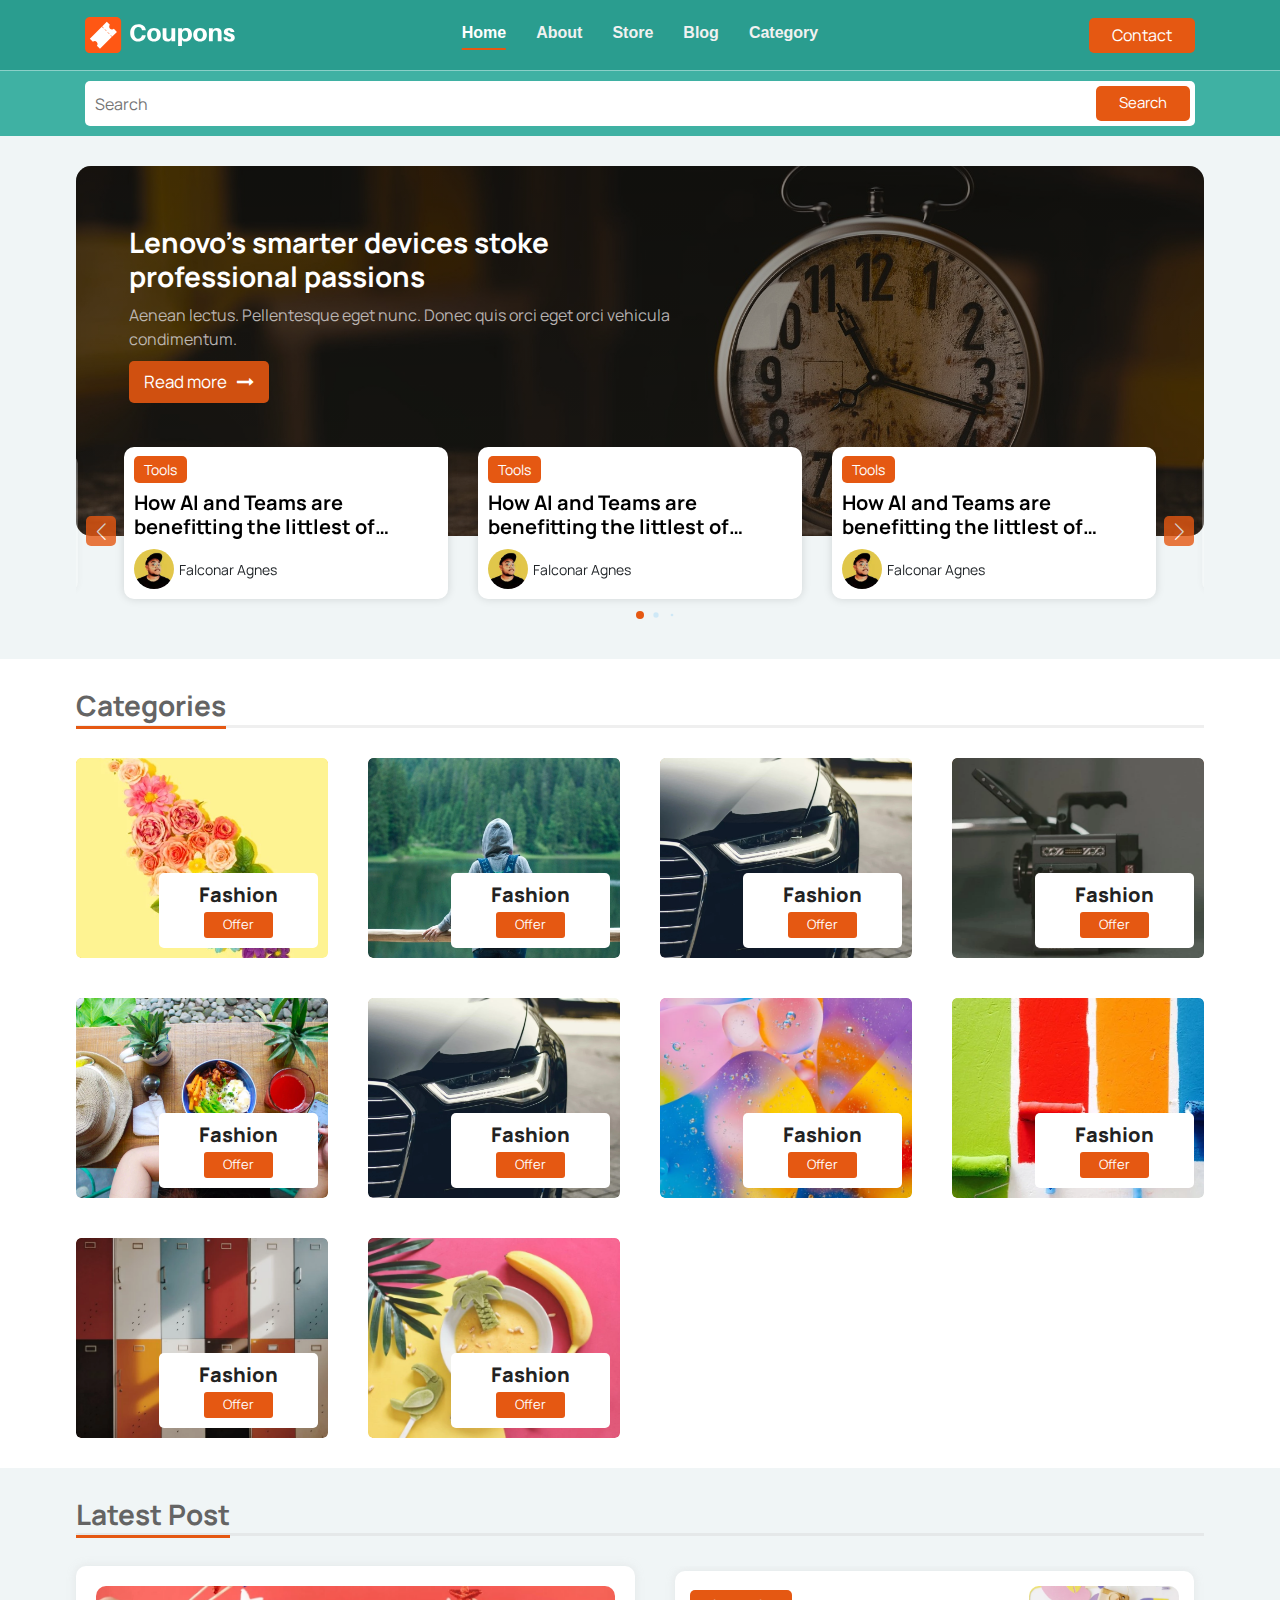
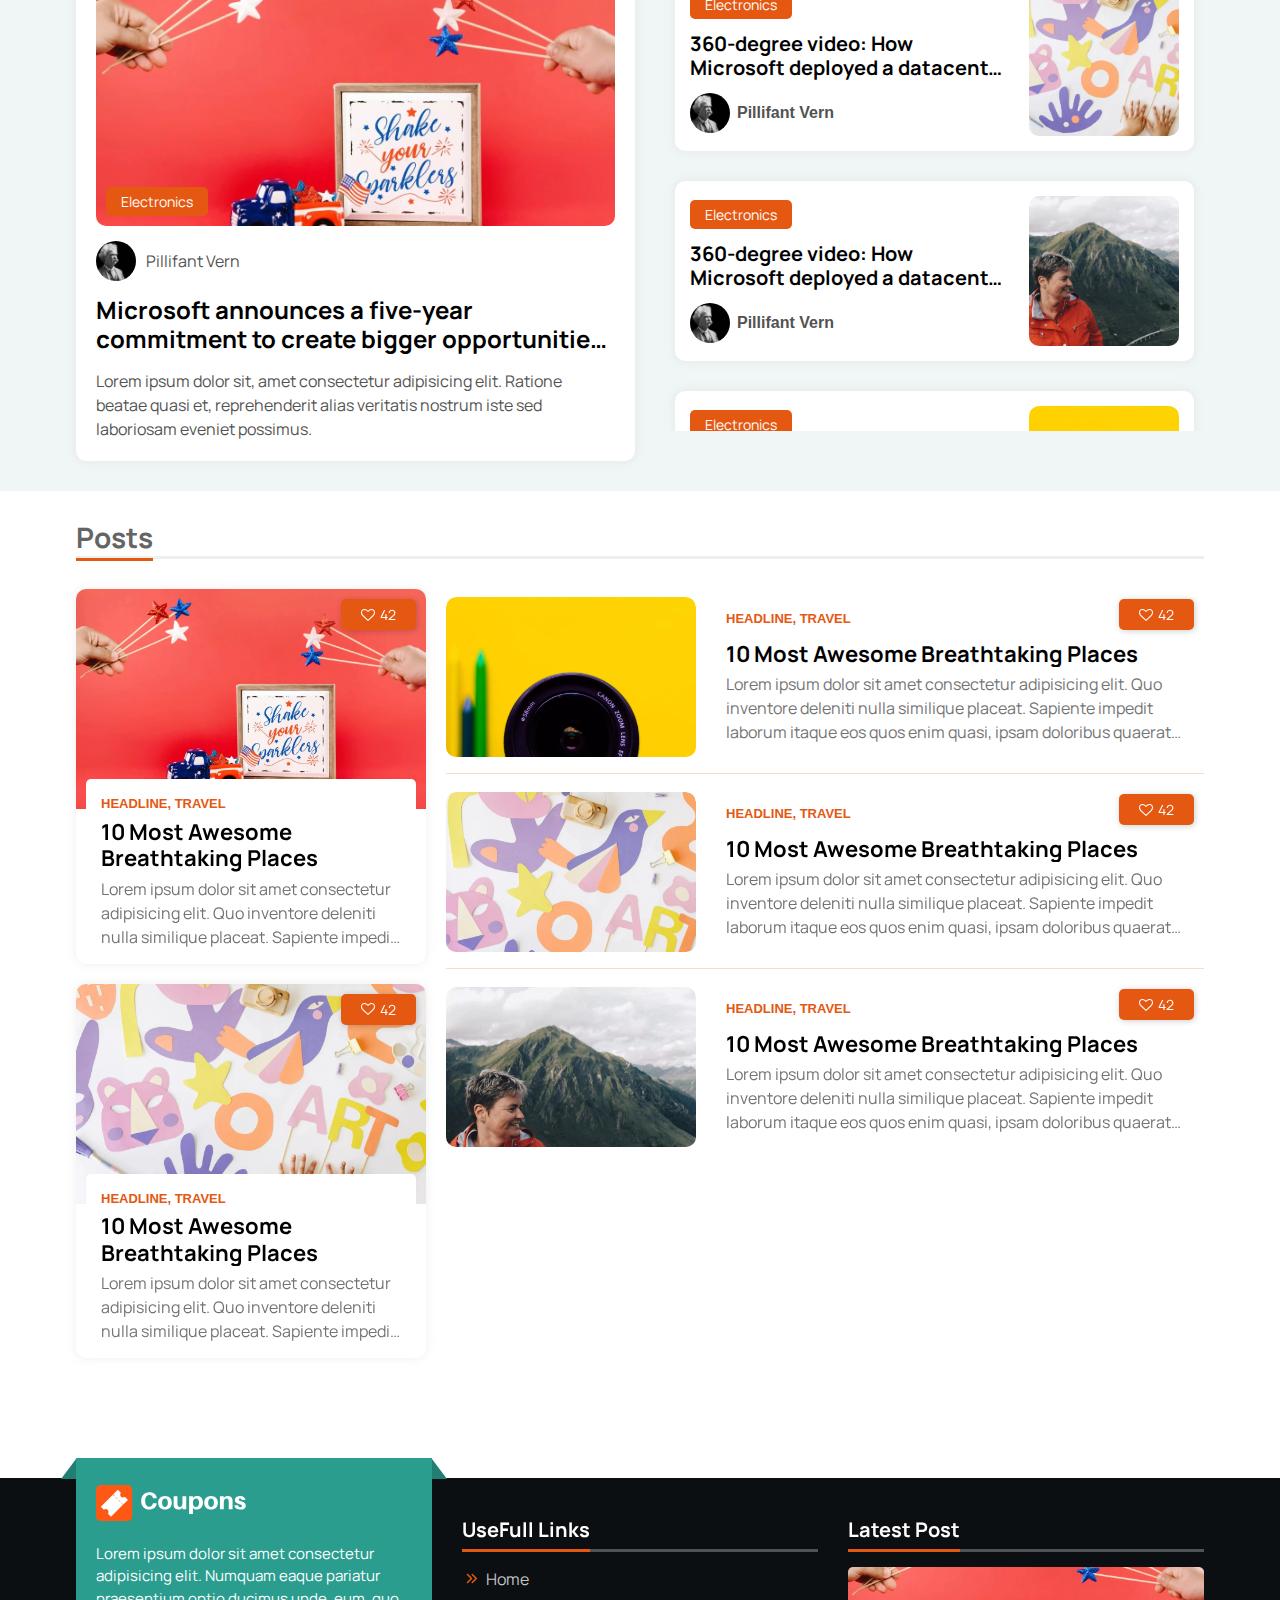
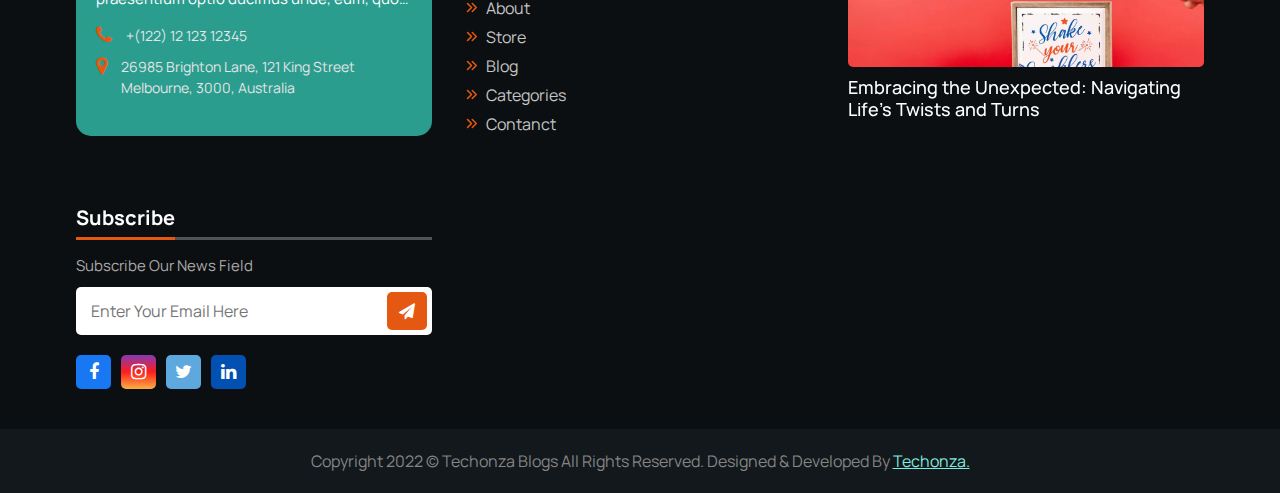
==== commit 41fa7a38: "ye b hogya hn" ====
--- a/index.html
+++ b/index.html
@@ -35,7 +35,7 @@
                         <li><a href="index.html" class="active">Home</a></li>
                         <li><a href="about.html">About</a></li>
                         <li><a href="store.html">Store</a></li>
-                        <li><a href="blog.html">Blog</a></li>
+                        <li><a href="single_category.html">Blog</a></li>
                         <li><a href="categories.html">Category</a></li>
                         <li><a href="contact.html" class="contact_us">Contact Us</a></li>
                      </ul>
@@ -69,7 +69,59 @@
                            </div>
                         </form>
                         <div class="header_search_result">
-                           `
+                           <h4 class="header_search_result_keys">
+                              Enter Keywords To Search
+                           </h4>
+                           <div class="header_post">
+                              <a href="#" class="side_bar_card">
+                                 <div class="sidebar_card_img">
+                                    <figure>
+                                       <img src="images/Card/card.jpg" alt="">
+                                    </figure>
+                                 </div>
+                                 <div class="sidebar_card_content">
+                                    <h4 class="webkit">
+                                       Qatar World Cup: Fans must show negative COVID-19 result
+                                    </h4>
+                                    <div class="sidebar_card_tags">
+                                       <div class="tag user"><i class="fa fa-user" aria-hidden="true"></i>  John Alia</div>
+                                       <div class="tag date"> <i class="fa fa-calendar-o" aria-hidden="true"></i>26 mar 2017</div>
+                                    </div>
+                                 </div>
+                              </a>
+                              <a href="#" class="side_bar_card">
+                                 <div class="sidebar_card_img">
+                                    <figure>
+                                       <img src="images/Card/card3.jpg" alt="">
+                                    </figure>
+                                 </div>
+                                 <div class="sidebar_card_content">
+                                    <h4 class="webkit">
+                                       Qatar World Cup: Fans must show negative COVID-19 result
+                                    </h4>
+                                    <div class="sidebar_card_tags">
+                                       <div class="tag user"><i class="fa fa-user" aria-hidden="true"></i>  John Alia</div>
+                                       <div class="tag date"> <i class="fa fa-calendar-o" aria-hidden="true"></i>26 mar 2017</div>
+                                    </div>
+                                 </div>
+                              </a>
+                              <a href="#" class="side_bar_card">
+                                 <div class="sidebar_card_img">
+                                    <figure>
+                                       <img src="images/Card/card1.jpg" alt="">
+                                    </figure>
+                                 </div>
+                                 <div class="sidebar_card_content">
+                                    <h4 class="webkit">
+                                       Qatar World Cup: Fans must show negative COVID-19 result
+                                    </h4>
+                                    <div class="sidebar_card_tags">
+                                       <div class="tag user"><i class="fa fa-user" aria-hidden="true"></i>  John Alia</div>
+                                       <div class="tag date"> <i class="fa fa-calendar-o" aria-hidden="true"></i>26 mar 2017</div>
+                                    </div>
+                                 </div>
+                              </a>
+                           </div>
                         </div>
                      </div>
 
@@ -86,7 +138,7 @@
    <main>
 
       <!-- ========== Hero section ========== -->
-      <section class="hero">
+      <section class="hero bg_color">
          <div class="container">
             <div class="row">
                <div class="col-md-12">
@@ -118,7 +170,7 @@
                                     <a href="#">Tools</a>
                                  </span>
                               </div>
-                              <a href="single_blog.HTML" class="hero_card_title">
+                              <a href="single_single_category.html" class="hero_card_title">
                                  <h4 class="webkit">How AI and Teams are benefitting the littlest of patients </h4>
                               </a>
                               <div class="hero_card_author">
@@ -144,7 +196,7 @@
                                     <a href="#">Tools</a>
                                  </span>
                               </div>
-                              <a href="single_blog.HTML" class="hero_card_title">
+                              <a href="single_single_category.html" class="hero_card_title">
                                  <h4 class="webkit">How AI and Teams are benefitting the littlest of patients </h4>
                               </a>
                               <div class="hero_card_author">
@@ -170,7 +222,7 @@
                                     <a href="#">Tools</a>
                                  </span>
                               </div>
-                              <a href="single_blog.HTML" class="hero_card_title">
+                              <a href="single_single_category.html" class="hero_card_title">
                                  <h4 class="webkit">How AI and Teams are benefitting the littlest of patients </h4>
                               </a>
                               <div class="hero_card_author">
@@ -199,8 +251,156 @@
             </div>
       </section>
 
+
+          <!-- ==========Category========== -->
+          <section class="home_category">
+            <div class="container">
+               <div class="row">
+                  <div class="col-md-12">
+                     <div class="main_heading">
+                        <h4>
+                           <span>Categories</span>
+                        </h4>
+                     </div>
+                     <div class="home_cate">
+                        <a href="#" class="cate_card">
+                           <div class="cate_card_img">
+                              <figure>
+                                 <img src="images/Stores/store_01.webp" alt="">
+                              </figure>
+                              <div class="cate_content">
+                                 <h4><span>Fashion</span></h4>
+                                 <div class="cate_btn">
+                                    <span>Offer</span>
+                                 </div>
+                              </div>
+                           </div>
+                        </a>
+                        <a href="#" class="cate_card">
+                           <div class="cate_card_img">
+                              <figure>
+                                 <img src="images/Stores/store_10.webp" alt="">
+                              </figure>
+                              <div class="cate_content">
+                                 <h4><span>Fashion</span></h4>
+                                 <div class="cate_btn">
+                                    <span>Offer</span>
+                                 </div>
+                              </div>
+                           </div>
+                        </a>
+                        <a href="#" class="cate_card">
+                           <div class="cate_card_img">
+                              <figure>
+                                 <img src="images/Stores/store_11.webp" alt="">
+                              </figure>
+                              <div class="cate_content">
+                                 <h4><span>Fashion</span></h4>
+                                 <div class="cate_btn">
+                                    <span>Offer</span>
+                                 </div>
+                              </div>
+                           </div>
+                        </a>
+                        <a href="#" class="cate_card">
+                           <div class="cate_card_img">
+                              <figure>
+                                 <img src="images/Stores/store_12.webp" alt="">
+                              </figure>
+                              <div class="cate_content">
+                                 <h4><span>Fashion</span></h4>
+                                 <div class="cate_btn">
+                                    <span>Offer</span>
+                                 </div>
+                              </div>
+                           </div>
+                        </a>
+                        <a href="#" class="cate_card">
+                           <div class="cate_card_img">
+                              <figure>
+                                 <img src="images/Stores/store_09.webp" alt="">
+                              </figure>
+                              <div class="cate_content">
+                                 <h4><span>Fashion</span></h4>
+                                 <div class="cate_btn">
+                                    <span>Offer</span>
+                                 </div>
+                              </div>
+                           </div>
+                        </a>
+                        <a href="#" class="cate_card">
+                           <div class="cate_card_img">
+                              <figure>
+                                 <img src="images/Stores/store_11.webp" alt="">
+                              </figure>
+                              <div class="cate_content">
+                                 <h4><span>Fashion</span></h4>
+                                 <div class="cate_btn">
+                                    <span>Offer</span>
+                                 </div>
+                              </div>
+                           </div>
+                        </a>
+                        <a href="#" class="cate_card">
+                           <div class="cate_card_img">
+                              <figure>
+                                 <img src="images/Stores/store_07.webp" alt="">
+                              </figure>
+                              <div class="cate_content">
+                                 <h4><span>Fashion</span></h4>
+                                 <div class="cate_btn">
+                                    <span>Offer</span>
+                                 </div>
+                              </div>
+                           </div>
+                        </a>
+                        <a href="#" class="cate_card">
+                           <div class="cate_card_img">
+                              <figure>
+                                 <img src="images/Stores/store_02.webp" alt="">
+                              </figure>
+                              <div class="cate_content">
+                                 <h4><span>Fashion</span></h4>
+                                 <div class="cate_btn">
+                                    <span>Offer</span>
+                                 </div>
+                              </div>
+                           </div>
+                        </a>
+                        <a href="#" class="cate_card">
+                           <div class="cate_card_img">
+                              <figure>
+                                 <img src="images/Stores/store_03.webp" alt="">
+                              </figure>
+                              <div class="cate_content">
+                                 <h4><span>Fashion</span></h4>
+                                 <div class="cate_btn">
+                                    <span>Offer</span>
+                                 </div>
+                              </div>
+                           </div>
+                        </a>
+                        <a href="#" class="cate_card">
+                           <div class="cate_card_img">
+                              <figure>
+                                 <img src="images/Stores/store_04.webp" alt="">
+                              </figure>
+                              <div class="cate_content">
+                                 <h4><span>Fashion</span></h4>
+                                 <div class="cate_btn">
+                                    <span>Offer</span>
+                                 </div>
+                              </div>
+                           </div>
+                        </a>
+                     </div>
+                  </div>
+               </div>
+            </div>
+         </section>
+
       <!-- ==========Latest_post========== -->
-      <section class="Latest_post">
+      <section class="Latest_post bg_color">
          <div class="container">
             <div class="row">
                <div class="col-md-12">
@@ -246,7 +446,7 @@
                               <div class="latest_2nd_tags">
                                  <a href="#">Electronics</a>
                               </div>
-                              <a href="single_blog.HTML" class="latest_title">
+                              <a href="single_single_category.html" class="latest_title">
                                  <h4 class="title webkit">
                                     360-degree video: How Microsoft deployed a datacenter to the bottom of the ocean
                                  </h4>
@@ -272,7 +472,7 @@
                               <div class="latest_2nd_tags">
                                  <a href="#">Electronics</a>
                               </div>
-                              <a href="single_blog.HTML" class="latest_title">
+                              <a href="single_single_category.html" class="latest_title">
                                  <h4 class="title webkit">
                                     360-degree video: How Microsoft deployed a datacenter to the bottom of the ocean
                                  </h4>
@@ -298,7 +498,7 @@
                               <div class="latest_2nd_tags">
                                  <a href="#">Electronics</a>
                               </div>
-                              <a href="single_blog.HTML" class="latest_title">
+                              <a href="single_single_category.html" class="latest_title">
                                  <h4 class="title webkit">
                                     360-degree video: How Microsoft deployed a datacenter to the bottom of the ocean
                                  </h4>
@@ -323,7 +523,7 @@
                               <div class="latest_2nd_tags">
                                  <a href="#">Electronics</a>
                               </div>
-                              <a href="single_blog.HTML" class="latest_title">
+                              <a href="single_single_category.html" class="latest_title">
                                  <h4 class="title webkit">
                                     360-degree video: How Microsoft deployed a datacenter to the bottom of the ocean
                                  </h4>
@@ -348,152 +548,7 @@
          </div>
       </section>
 
-      <!-- ==========Category========== -->
-      <section class="home_category">
-         <div class="container">
-            <div class="row">
-               <div class="col-md-12">
-                  <div class="main_heading">
-                     <h4>
-                        <span>Categories</span>
-                     </h4>
-                  </div>
-                  <div class="home_cate">
-                     <a href="#" class="cate_card">
-                        <div class="cate_card_img">
-                           <figure>
-                              <img src="images/Stores/store_01.webp" alt="">
-                           </figure>
-                           <div class="cate_content">
-                              <h4><span>Fashion</span></h4>
-                              <div class="cate_btn">
-                                 <span>Offer</span>
-                              </div>
-                           </div>
-                        </div>
-                     </a>
-                     <a href="#" class="cate_card">
-                        <div class="cate_card_img">
-                           <figure>
-                              <img src="images/Stores/store_10.webp" alt="">
-                           </figure>
-                           <div class="cate_content">
-                              <h4><span>Fashion</span></h4>
-                              <div class="cate_btn">
-                                 <span>Offer</span>
-                              </div>
-                           </div>
-                        </div>
-                     </a>
-                     <a href="#" class="cate_card">
-                        <div class="cate_card_img">
-                           <figure>
-                              <img src="images/Stores/store_11.webp" alt="">
-                           </figure>
-                           <div class="cate_content">
-                              <h4><span>Fashion</span></h4>
-                              <div class="cate_btn">
-                                 <span>Offer</span>
-                              </div>
-                           </div>
-                        </div>
-                     </a>
-                     <a href="#" class="cate_card">
-                        <div class="cate_card_img">
-                           <figure>
-                              <img src="images/Stores/store_12.webp" alt="">
-                           </figure>
-                           <div class="cate_content">
-                              <h4><span>Fashion</span></h4>
-                              <div class="cate_btn">
-                                 <span>Offer</span>
-                              </div>
-                           </div>
-                        </div>
-                     </a>
-                     <a href="#" class="cate_card">
-                        <div class="cate_card_img">
-                           <figure>
-                              <img src="images/Stores/store_09.webp" alt="">
-                           </figure>
-                           <div class="cate_content">
-                              <h4><span>Fashion</span></h4>
-                              <div class="cate_btn">
-                                 <span>Offer</span>
-                              </div>
-                           </div>
-                        </div>
-                     </a>
-                     <a href="#" class="cate_card">
-                        <div class="cate_card_img">
-                           <figure>
-                              <img src="images/Stores/store_11.webp" alt="">
-                           </figure>
-                           <div class="cate_content">
-                              <h4><span>Fashion</span></h4>
-                              <div class="cate_btn">
-                                 <span>Offer</span>
-                              </div>
-                           </div>
-                        </div>
-                     </a>
-                     <a href="#" class="cate_card">
-                        <div class="cate_card_img">
-                           <figure>
-                              <img src="images/Stores/store_07.webp" alt="">
-                           </figure>
-                           <div class="cate_content">
-                              <h4><span>Fashion</span></h4>
-                              <div class="cate_btn">
-                                 <span>Offer</span>
-                              </div>
-                           </div>
-                        </div>
-                     </a>
-                     <a href="#" class="cate_card">
-                        <div class="cate_card_img">
-                           <figure>
-                              <img src="images/Stores/store_02.webp" alt="">
-                           </figure>
-                           <div class="cate_content">
-                              <h4><span>Fashion</span></h4>
-                              <div class="cate_btn">
-                                 <span>Offer</span>
-                              </div>
-                           </div>
-                        </div>
-                     </a>
-                     <a href="#" class="cate_card">
-                        <div class="cate_card_img">
-                           <figure>
-                              <img src="images/Stores/store_03.webp" alt="">
-                           </figure>
-                           <div class="cate_content">
-                              <h4><span>Fashion</span></h4>
-                              <div class="cate_btn">
-                                 <span>Offer</span>
-                              </div>
-                           </div>
-                        </div>
-                     </a>
-                     <a href="#" class="cate_card">
-                        <div class="cate_card_img">
-                           <figure>
-                              <img src="images/Stores/store_04.webp" alt="">
-                           </figure>
-                           <div class="cate_content">
-                              <h4><span>Fashion</span></h4>
-                              <div class="cate_btn">
-                                 <span>Offer</span>
-                              </div>
-                           </div>
-                        </div>
-                     </a>
-                  </div>
-               </div>
-            </div>
-         </div>
-      </section>
+  
       <!-- ==========Featurs  Blogs========== -->
       <section class="featur_blog">
          <div class="container">
@@ -505,190 +560,159 @@
                      </h4>
                   </div>
                   <div class="our_post">
-                     <a href="#" class="blog_post">
-                        <div class="post_img">
-                           <figure>
-                              <img src="images/blog/blog_01.webp" alt="">
-                           </figure>
-                        </div>
-                        <div class="post_content">
-                           <div class="uper_tag">HEADLINE, TRAVEL</div>
-                           <h4 class="webkit">
-                              10 Most Awesome Breathtaking Places
-                           </h4>
-                           <p class="webkit">
-                              Lorem ipsum dolor sit amet consectetur adipisicing elit. Quo inventore deleniti nulla
-                              similique placeat. Sapiente impedit laborum itaque eos quos enim quasi, ipsam doloribus
-                              quaerat dolorum dicta unde quam. Dolores hic iste dicta dolorem magnam tempora vel ratione
-                              quaerat sed maiores nostrum quas placeat iusto, illum nisi. Quae, labore vero.
-                           </p>
-                        </div>
-                        <div class="post_tag">
-                           <div class="heart">
-                              <i class="fa fa-heart-o" aria-hidden="true"></i>
-                              42
-                           </div>
-                        </div>
-                     </a>
-                     <a href="#" class="blog_post">
-                        <div class="post_img">
-                           <figure>
-                              <img src="images/blog/blog_02.webp" alt="">
-                           </figure>
-                        </div>
-                        <div class="post_content">
-                           <div class="uper_tag">HEADLINE, TRAVEL</div>
-                           <h4 class="webkit">
-                              10 Most Awesome Breathtaking Places
-                           </h4>
-                           <p class="webkit">
-                              Lorem ipsum dolor sit amet consectetur adipisicing elit. Quo inventore deleniti nulla
-                              similique placeat. Sapiente impedit laborum itaque eos quos enim quasi, ipsam doloribus
-                              quaerat dolorum dicta unde quam. Dolores hic iste dicta dolorem magnam tempora vel ratione
-                              quaerat sed maiores nostrum quas placeat iusto, illum nisi. Quae, labore vero.
-                           </p>
-                        </div>
-                        <div class="post_tag">
-                           <div class="heart">
-                              <i class="fa fa-heart-o" aria-hidden="true"></i>
-                              42
-                           </div>
-                        </div>
-                     </a>
-                     <a href="#" class="blog_post">
-                        <div class="post_img">
-                           <figure>
-                              <img src="images/blog/blog_03.webp" alt="">
-                           </figure>
-                        </div>
-                        <div class="post_content">
-                           <div class="uper_tag">HEADLINE, TRAVEL</div>
-                           <h4 class="webkit">
-                              10 Most Awesome Breathtaking Places
-                           </h4>
-                           <p class="webkit">
-                              Lorem ipsum dolor sit amet consectetur adipisicing elit. Quo inventore deleniti nulla
-                              similique placeat. Sapiente impedit laborum itaque eos quos enim quasi, ipsam doloribus
-                              quaerat dolorum dicta unde quam. Dolores hic iste dicta dolorem magnam tempora vel ratione
-                              quaerat sed maiores nostrum quas placeat iusto, illum nisi. Quae, labore vero.
-                           </p>
-                        </div>
-                        <div class="post_tag">
-                           <div class="heart">
-                              <i class="fa fa-heart-o" aria-hidden="true"></i>
-                              42
-                           </div>
-                        </div>
-                     </a>
-                     <a href="#" class="blog_post">
-                        <div class="post_img">
-                           <figure>
-                              <img src="images/blog/blog_04.webp" alt="">
-                           </figure>
-                        </div>
-                        <div class="post_content">
-                           <div class="uper_tag">HEADLINE, TRAVEL</div>
-                           <h4 class="webkit">
-                              10 Most Awesome Breathtaking Places
-                           </h4>
-                           <p class="webkit">
-                              Lorem ipsum dolor sit amet consectetur adipisicing elit. Quo inventore deleniti nulla
-                              similique placeat. Sapiente impedit laborum itaque eos quos enim quasi, ipsam doloribus
-                              quaerat dolorum dicta unde quam. Dolores hic iste dicta dolorem magnam tempora vel ratione
-                              quaerat sed maiores nostrum quas placeat iusto, illum nisi. Quae, labore vero.
-                           </p>
-                        </div>
-                        <div class="post_tag">
-                           <div class="heart">
-                              <i class="fa fa-heart-o" aria-hidden="true"></i>
-                              42
-                           </div>
-                        </div>
-                     </a>
-                     <a href="#" class="blog_post">
-                        <div class="post_img">
-                           <figure>
-                              <img src="images/blog/blog_05.webp" alt="">
-                           </figure>
-                        </div>
-                        <div class="post_content">
-                           <div class="uper_tag">HEADLINE, TRAVEL</div>
-                           <h4 class="webkit">
-                              10 Most Awesome Breathtaking Places
-                           </h4>
-                           <p class="webkit">
-                              Lorem ipsum dolor sit amet consectetur adipisicing elit. Quo inventore deleniti nulla
-                              similique placeat. Sapiente impedit laborum itaque eos quos enim quasi, ipsam doloribus
-                              quaerat dolorum dicta unde quam. Dolores hic iste dicta dolorem magnam tempora vel ratione
-                              quaerat sed maiores nostrum quas placeat iusto, illum nisi. Quae, labore vero.
-                           </p>
-                        </div>
-                        <div class="post_tag">
-                           <div class="heart">
-                              <i class="fa fa-heart-o" aria-hidden="true"></i>
-                              42
-                           </div>
-                        </div>
-                     </a>
-                     <a href="#" class="blog_post">
-                        <div class="post_img">
-                           <figure>
-                              <img src="images/blog/blog_10.webp" alt="">
-                           </figure>
-                        </div>
-                        <div class="post_content">
-                           <div class="uper_tag">HEADLINE, TRAVEL</div>
-                           <h4 class="webkit">
-                              10 Most Awesome Breathtaking Places
-                           </h4>
-                           <p class="webkit">
-                              Lorem ipsum dolor sit amet consectetur adipisicing elit. Quo inventore deleniti nulla
-                              similique placeat. Sapiente impedit laborum itaque eos quos enim quasi, ipsam doloribus
-                              quaerat dolorum dicta unde quam. Dolores hic iste dicta dolorem magnam tempora vel ratione
-                              quaerat sed maiores nostrum quas placeat iusto, illum nisi. Quae, labore vero.
-                           </p>
-                        </div>
-                        <div class="post_tag">
-                           <div class="heart">
-                              <i class="fa fa-heart-o" aria-hidden="true"></i>
-                              42
-                           </div>
-                        </div>
-                     </a>
-                     <a href="#" class="blog_post">
-                        <div class="post_img">
-                           <figure>
-                              <img src="images/blog/blog_09.webp" alt="">
-                           </figure>
-                        </div>
-                        <div class="post_content">
-                           <div class="uper_tag">HEADLINE, TRAVEL</div>
-                           <h4 class="webkit">
-                              10 Most Awesome Breathtaking Places
-                           </h4>
-                           <p class="webkit">
-                              Lorem ipsum dolor sit amet consectetur adipisicing elit. Quo inventore deleniti nulla
-                              similique placeat. Sapiente impedit laborum itaque eos quos enim quasi, ipsam doloribus
-                              quaerat dolorum dicta unde quam. Dolores hic iste dicta dolorem magnam tempora vel ratione
-                              quaerat sed maiores nostrum quas placeat iusto, illum nisi. Quae, labore vero.
-                           </p>
-                        </div>
-                        <div class="post_tag">
-                           <div class="heart">
-                              <i class="fa fa-heart-o" aria-hidden="true"></i>
-                              42
-                           </div>
-                        </div>
-                     </a>
+                     <div class="our_post_side_bar">
+                        <a href="#" class="blog_post">
+                           <div class="post_img">
+                              <figure>
+                                 <img src="images/blog/blog_01.webp" alt="">
+                              </figure>
+                           </div>
+                           <div class="post_content">
+                              <div class="uper_tag">HEADLINE, TRAVEL</div>
+                              <h4 class="webkit">
+                                 10 Most Awesome Breathtaking Places
+                              </h4>
+                              <p class="webkit">
+                                 Lorem ipsum dolor sit amet consectetur adipisicing elit. Quo inventore deleniti nulla
+                                 similique placeat. Sapiente impedit laborum itaque eos quos enim quasi, ipsam doloribus
+                                 quaerat dolorum dicta unde quam. Dolores hic iste dicta dolorem magnam tempora vel ratione
+                                 quaerat sed maiores nostrum quas placeat iusto, illum nisi. Quae, labore vero.
+                              </p>
+                           </div>
+                           <div class="post_tag">
+                              <div class="heart">
+                                 <i class="fa fa-heart-o" aria-hidden="true"></i>
+                                 42
+                              </div>
+                           </div>
+                        </a>
+                        <a href="#" class="blog_post">
+                           <div class="post_img">
+                              <figure>
+                                 <img src="images/blog/blog_02.webp" alt="">
+                              </figure>
+                           </div>
+                           <div class="post_content">
+                              <div class="uper_tag">HEADLINE, TRAVEL</div>
+                              <h4 class="webkit">
+                                 10 Most Awesome Breathtaking Places
+                              </h4>
+                              <p class="webkit">
+                                 Lorem ipsum dolor sit amet consectetur adipisicing elit. Quo inventore deleniti nulla
+                                 similique placeat. Sapiente impedit laborum itaque eos quos enim quasi, ipsam doloribus
+                                 quaerat dolorum dicta unde quam. Dolores hic iste dicta dolorem magnam tempora vel ratione
+                                 quaerat sed maiores nostrum quas placeat iusto, illum nisi. Quae, labore vero.
+                              </p>
+                           </div>
+                           <div class="post_tag">
+                              <div class="heart">
+                                 <i class="fa fa-heart-o" aria-hidden="true"></i>
+                                 42
+                              </div>
+                           </div>
+                        </a>
+                     </div>
+                     <div class="our_post_main">
+                        <a href="#" class="blog_post">
+                           <div class="post_img">
+                              <figure>
+                                 <img src="images/blog/blog_05.webp" alt="">
+                              </figure>
+                           </div>
+                           <div class="post_content">
+                              <div class="uper_tag">HEADLINE, TRAVEL</div>
+                              <h4 class="webkit">
+                                 10 Most Awesome Breathtaking Places
+                              </h4>
+                              <p class="webkit">
+                                 Lorem ipsum dolor sit amet consectetur adipisicing elit. Quo inventore deleniti nulla
+                                 similique placeat. Sapiente impedit laborum itaque eos quos enim quasi, ipsam doloribus
+                                 quaerat dolorum dicta unde quam. Dolores hic iste dicta dolorem magnam tempora vel ratione
+                                 quaerat sed maiores nostrum quas placeat iusto, illum nisi. Quae, labore vero.
+                              </p>
+                           </div>
+                           <div class="post_tag">
+                              <div class="heart">
+                                 <i class="fa fa-heart-o" aria-hidden="true"></i>
+                                 42
+                              </div>
+                           </div>
+                        </a>
+                        <a href="#" class="blog_post">
+                           <div class="post_img">
+                              <figure>
+                                 <img src="images/blog/blog_02.webp" alt="">
+                              </figure>
+                           </div>
+                           <div class="post_content">
+                              <div class="uper_tag">HEADLINE, TRAVEL</div>
+                              <h4 class="webkit">
+                                 10 Most Awesome Breathtaking Places
+                              </h4>
+                              <p class="webkit">
+                                 Lorem ipsum dolor sit amet consectetur adipisicing elit. Quo inventore deleniti nulla
+                                 similique placeat. Sapiente impedit laborum itaque eos quos enim quasi, ipsam doloribus
+                                 quaerat dolorum dicta unde quam. Dolores hic iste dicta dolorem magnam tempora vel ratione
+                                 quaerat sed maiores nostrum quas placeat iusto, illum nisi. Quae, labore vero.
+                              </p>
+                           </div>
+                           <div class="post_tag">
+                              <div class="heart">
+                                 <i class="fa fa-heart-o" aria-hidden="true"></i>
+                                 42
+                              </div>
+                           </div>
+                        </a>
+                        <a href="#" class="blog_post">
+                           <div class="post_img">
+                              <figure>
+                                 <img src="images/blog/blog_03.webp" alt="">
+                              </figure>
+                           </div>
+                           <div class="post_content">
+                              <div class="uper_tag">HEADLINE, TRAVEL</div>
+                              <h4 class="webkit">
+                                 10 Most Awesome Breathtaking Places
+                              </h4>
+                              <p class="webkit">
+                                 Lorem ipsum dolor sit amet consectetur adipisicing elit. Quo inventore deleniti nulla
+                                 similique placeat. Sapiente impedit laborum itaque eos quos enim quasi, ipsam doloribus
+                                 quaerat dolorum dicta unde quam. Dolores hic iste dicta dolorem magnam tempora vel ratione
+                                 quaerat sed maiores nostrum quas placeat iusto, illum nisi. Quae, labore vero.
+                              </p>
+                           </div>
+                           <div class="post_tag">
+                              <div class="heart">
+                                 <i class="fa fa-heart-o" aria-hidden="true"></i>
+                                 42
+                              </div>
+                           </div>
+                        </a>
+                     </div>
                   </div>
                </div>
             </div>
          </div>
       </section>
+
+      <!-- ==========Desclimer========== -->
+      <section class="disclimer">
+         <div class="container">
+            <div class="row">
+               <div class="col-md-12">
+                  <div class="disclimer_main">
+                     
+                  </div>
+               </div>
+            </div>
+         </div>
+      </section>
+      <!-- ==========DesclimerEnd========== -->
+
    </main>
+
+
    <!-- ========== Footer Start ========== -->
-
-
    <footer class="footer-section">
       <div class="container">
          <div class="row">
--- a/css/style.css
+++ b/css/style.css
@@ -1,10 +1,50 @@
-@import url('https://fonts.googleapis.com/css2?family=Barlow:wght@100;200;300;400;500;600;700;800;900&family=Tilt+Prism&display=swap');
+@font-face {
+    font-family: Manrope;
+    src: url(../fonts/Manrope-ExtraLight.ttf);
+    font-weight: 200;
+}
+
+@font-face {
+    font-family: Manrope;
+    src: url(../fonts/Manrope-Light.ttf);
+    font-weight: 300;
+}
+
+@font-face {
+    font-family: Manrope;
+    src: url(../fonts/Manrope-Regular.ttf);
+    font-weight: 400;
+}
+
+@font-face {
+    font-family: Manrope;
+    src: url(../fonts/Manrope-Medium.ttf);
+    font-weight: 500;
+}
+
+@font-face {
+    font-family: Manrope;
+    src: url(../fonts/Manrope-semiBold.ttf);
+    font-weight: 600;
+}
+
+@font-face {
+    font-family: Manrope;
+    src: url(../fonts/Manrope-Bold.ttf);
+    font-weight: 700;
+}
+
+@font-face {
+    font-family: Manrope;
+    src: url(../fonts/Manrope-ExtraBold.ttf);
+    font-weight: 800;
+}
 
 * {
     margin: 0px;
     padding: 0px;
     box-sizing: border-box;
-    font-family: 'Barlow', sans-serif;
+    font-family: 'Manrope', sans-serif;
 }
 
 :root {
@@ -179,6 +219,7 @@
 
 .header_form {
     flex: 1;
+    position: relative;
 }
 
 .header_bottom {
@@ -273,10 +314,8 @@
 }
 
 .menu {
-    background-color: var(--primary-300);
+    background-color: var(--primary-500);
     border: none;
-    cursor: pointer;
-    display: flex;
     padding: 0;
     outline: none;
     display: none;
@@ -284,46 +323,53 @@
     height: 35px;
     width: 35px;
     z-index: 44;
-  }
+}
 
 .menu svg {
     height: 28px;
     width: 28px;
 }
-  .line {
+
+.line {
     fill: none;
     stroke: var(--white);
     stroke-width: 6;
     transition: stroke-dasharray 600ms cubic-bezier(0.4, 0, 0.2, 1),
-      stroke-dashoffset 600ms cubic-bezier(0.4, 0, 0.2, 1);
-  }
-  .line1 {
+        stroke-dashoffset 600ms cubic-bezier(0.4, 0, 0.2, 1);
+}
+
+.line1 {
     stroke-dasharray: 60 207;
     stroke-width: 6;
-  }
-  .line2 {
+}
+
+.line2 {
     stroke-dasharray: 60 60;
     stroke-width: 6;
-  }
-  .line3 {
+}
+
+.line3 {
     stroke-dasharray: 60 207;
     stroke-width: 6;
-  }
-  .opened .line1 {
+}
+
+.opened .line1 {
     stroke-dasharray: 90 207;
     stroke-dashoffset: -134;
     stroke-width: 6;
-  }
-  .opened .line2 {
+}
+
+.opened .line2 {
     stroke-dasharray: 1 60;
     stroke-dashoffset: -30;
     stroke-width: 6;
-  }
-  .opened .line3 {
+}
+
+.opened .line3 {
     stroke-dasharray: 90 207;
     stroke-dashoffset: -134;
     stroke-width: 6;
-  }
+}
 
 .nav_links li {
     width: 100%;
@@ -386,188 +432,6 @@
     box-shadow: 5px -2px 5px #0001;
 }
 
-/*==========Contact us========== */
-.contact_form label {
-    display: flex;
-    flex-direction: column;
-    gap: 5px;
-}
-
-.contact_form label input {
-    border: none;
-    border-bottom: 1px solid rgba(0, 0, 0, 0.1);
-    padding: 0;
-    transition: 0.3s;
-    height: 40px;
-    padding-left: 5px;
-}
-
-.contact_form {
-    display: flex;
-    flex-direction: column;
-    gap: 20px;
-    flex: 1;
-}
-
-.contact_form label span {
-    font-weight: 400;
-}
-
-.contact_form label textarea {
-    border: none;
-    border-bottom: 1px solid rgba(0, 0, 0, 0.1);
-    padding: 0;
-    outline: none;
-    height: 100px;
-    max-height: 100px;
-    transition: 0.3s;
-    min-height: 100px;
-    padding-left: 5px;
-}
-
-.contact_form label textarea:focus {
-    border-color: var(--primary-900);
-}
-
-.contact_form label input:focus {
-    border-color: var(--primary-500);
-}
-
-.form_msg,
-.form_subject {
-    grid-column: span 2 / auto;
-}
-
-.submit_btn {
-    display: flex;
-    background: var(--primary-500);
-    width: 100px;
-    height: 35px;
-    align-items: center;
-    justify-content: center;
-    color: white;
-    font-weight: 700;
-    border-radius: 5px;
-}
-
-.submit_btn:hover {
-    color: white;
-    background: var(--primary-600);
-}
-
-.contact_main {
-    display: flex;
-    flex-direction: column;
-    gap: 20px;
-    flex: 1;
-    padding: 10px;
-}
-
-.contact_content {
-    display: flex;
-    flex-direction: column;
-    gap: 6px;
-}
-
-.contact_content h4 {
-    font-size: 20px;
-    font-weight: 700;
-}
-
-.contact_content p {
-    font-size: 14px;
-}
-
-.contact_us_feild_one {
-    display: flex;
-    gap: 20px;
-    flex-wrap: wrap;
-}
-
-.contact_us_feild_one label {
-    flex: 1;
-}
-
-.contact_img figure img {
-    height: 100%;
-    width: 100%;
-    object-fit: contain;
-}
-
-.contact_container {
-    display: flex;
-    align-items: center;
-    background: white;
-    border-radius: 15px;
-    overflow: hidden;
-    box-shadow: 1px 1px 7px #0005;
-}
-
-.contact_img {
-    flex: 1;
-}
-
-.contact_social_media {
-    grid-template-columns: repeat(auto-fill, minmax(371px, 1fr));
-    display: grid;
-    gap: 20px;
-    margin-top: 20px;
-}
-
-.contact_media {
-    display: flex;
-    flex-direction: column;
-    align-items: center;
-    justify-content: center;
-    border: 1px solid var(--primary-100);
-    padding: 10px;
-    border-radius: 5px;
-    gap: 6px;
-    transition: 0.3s;
-}
-
-.contact_icon {
-    font-size: 39px;
-    /* border: 1px solid; */
-    padding: 10px;
-    height: 51px;
-    width: 51px;
-    display: flex;
-    align-items: center;
-    justify-content: center;
-    border-radius: 5px;
-    background: var(--primary-100);
-    transition: 0.3s;
-    color: white;
-}
-
-.contact_media_contact {
-    display: flex;
-    flex-direction: column;
-    align-items: center;
-    justify-content: center;
-}
-
-.contact_media_contact h4 {
-    font-size: 26px;
-    font-weight: 600;
-}
-
-.contact_media_contact span {
-    font-size: 14px;
-    color: #646464;
-    transition: 0.3s;
-}
-
-.contact_media:hover {
-    background: var(--primary-100);
-    color: white;
-}
-
-.contact_media:hover .contact_icon {
-    background: white;
-    color: black;
-}
 
 /*==========Blog section========== */
 .flex_start {
@@ -635,7 +499,7 @@
 }
 
 .card_tag .date {
-    background: var(--secondary-500);
+    background: var(--primary-500);
     display: block;
     padding: 5px 10px;
     display: flex;
@@ -643,7 +507,6 @@
     align-items: center;
     justify-content: center;
     border-radius: 5px;
-    color: white;
     position: absolute;
     top: 6px;
     left: 11px;
@@ -672,12 +535,13 @@
     align-items: center;
     justify-content: end;
     gap: 5px;
-    color: var(--secondary-700);
+    color: var(--primary-500);
 }
 
 .read_more .read {
-    color: var(--secondary-700);
     font-size: 14px;
+    color: var(--primary-500);
+    transition: .3s;
 }
 
 .blog_card_tags .tags {
@@ -686,11 +550,11 @@
 }
 
 .read_more:hover a {
-    color: var(--secondary-900);
+    color: var(--primary-700);
 }
 
 .read_more:hover i {
-    color: var(--secondary-900);
+    color: var(--primary-700);
 }
 
 .read_more i {
@@ -731,7 +595,7 @@
     width: 100%;
     transition: 0.3s;
     padding-bottom: 12px;
-    color: black;
+    color: var(--black);
 }
 
 .side_bar h4:after {
@@ -774,7 +638,7 @@
 
 .blog_card:hover .card_tag .date {
     top: 131px;
-    background: var(--primary-700);
+    background: var(--secondary-500);
 }
 
 .side_bar_tags a {
@@ -784,7 +648,7 @@
     border-radius: 5px;
     text-transform: capitalize;
     font-weight: 600;
-    color: black;
+    color: var(--black);
     background: rgb(243, 243, 243);
     transition: all 0.3s ease 0s;
     padding: 8px 16px;
@@ -819,9 +683,7 @@
     display: flex;
     gap: 13px;
     align-items: flex-start;
-    border-bottom: 1px solid;
-    padding-bottom: 15px;
-    border-color: #e5e5e5;
+    position: relative;
 }
 
 .sidebar_card_content h4:after {
@@ -842,7 +704,7 @@
 .sidebar_card_content {
     display: flex;
     flex-direction: column;
-    gap: 5px;
+    gap: 9px;
     width: 100%;
 }
 
@@ -854,22 +716,21 @@
 
 .sidebar_card_tags .tag {
     font-size: 14px;
-    color: #52c586;
+    color: var(--primary-500);
     display: flex;
     align-items: center;
     gap: 5px;
 }
 
 .sidebar_card_img {
-    height: 60px;
-    flex: 0 0 60px;
+    height: 70px;
+    flex: 0 0 70px;
     overflow: hidden;
     border-radius: 8px;
-    border: 2px solid var(--secondary-900);
 }
 
 .side_bar_card:hover .sidebar_card_content h4 {
-    color: var(--secondary-900);
+    color: var(--primary-500);
 }
 
 .side_bar_blogs {
@@ -879,7 +740,6 @@
 }
 
 .side_bar_card:last-of-type {
-    border: navajowhite;
     padding-bottom: 0;
 }
 
@@ -909,9 +769,9 @@
     border: none;
 }
 
-a.blog_cateogry_child.active {
+.blog_cateogry_child.active {
     position: relative;
-    color: var(--secondary-900);
+    color: var(--black);
     padding-left: 10px;
 }
 
@@ -1113,8 +973,8 @@
 }
 
 .post_content h4 {
-    font-size: 20px;
-    font-weight: 600;
+    font-size: 22px;
+    font-weight: 700;
     -webkit-line-clamp: 2;
 }
 
@@ -1128,11 +988,11 @@
 }
 
 .post:hover {
-    color: black;
+    color: var(--black);
 }
 
 /*==========hero section==========*/
-
+    
 .hero_img figure {
     width: 100%;
     overflow: hidden;
@@ -1286,7 +1146,7 @@
 /*==========Latest section==========*/
 .latest_post_img figure {
     height: 240px;
-    border-radius: 15px;
+    border-radius: 10px;
 }
 
 .latest_post_img figure img {
@@ -1307,9 +1167,9 @@
     flex: 1;
     background: white;
     padding: 20px;
-    border-radius: 15px;
-    transition: 0.3s;
-    box-shadow: 1px 1px 10px #0003;
+    border-radius: 10px;
+    transition: 0.3s;
+    box-shadow: 0px 0px 10px #bebebe44;
 }
 
 .latest_post_content .author {
@@ -1415,10 +1275,10 @@
     display: flex;
     background: white;
     padding: 15px;
-    border-radius: 15px;
+    border-radius: 10px;
     gap: 20px;
     align-items: center;
-    box-shadow: 1px 1px 10px #0003;
+    box-shadow: 0px 0px 10px #bebebe44;
 }
 
 
@@ -1458,7 +1318,7 @@
 .latest_2nd_img figure {
     height: 150px;
     width: 150px;
-    border-radius: 15px;
+    border-radius: 10px;
 }
 
 .main_2nd_card {
@@ -1473,7 +1333,8 @@
 
 .date {
     font-size: 14px;
-    color: var(--primary-900);
+    color: var(--white);
+    font-weight: 700;
 }
 
 
@@ -1483,7 +1344,7 @@
 }
 
 .header_form.side_bar_form button {
-    background: var(--secondary-400);
+    background: var(--primary-400);
     padding: 5px 10px;
     border-radius: 0 5px 5px 0;
     color: white;
@@ -1491,7 +1352,7 @@
 }
 
 .header_form.side_bar_form button:hover {
-    background: var(--secondary-500);
+    background: var(--primary-700);
 }
 
 .latest_card_tags {
@@ -1618,7 +1479,7 @@
 
 .cate_content h4 {
     font-size: 20px;
-    color: black;
+    color: var(--black);
     width: 100%;
     text-align: center;
     font-weight: 800;
@@ -1672,8 +1533,7 @@
     border-radius: 7px;
 }
 
-.cate_card:hover .cate_card_img {
-}
+.cate_card:hover .cate_card_img {}
 
 .cate_btn:hover {
     background: var(--secondary-900);
@@ -1734,9 +1594,9 @@
 }
 
 .our_post {
-    display: grid;
-    grid-template-columns: repeat(auto-fill, minmax(300px, 1fr));
-    gap: 30px;
+    display: flex;
+    gap: 20px;
+    align-items: flex-start;
 }
 
 
@@ -1754,8 +1614,9 @@
 }
 
 .post_content p {
-    font-size: 14px;
+    font-size: 16px;
     -webkit-line-clamp: 3;
+    color: #737373;
 }
 
 .uper_tag {
@@ -1771,7 +1632,7 @@
     padding: 15px;
     margin-top: -20px;
     position: relative;
-    z-index: 12;
+    z-index: 2;
     background: white;
     margin: -30px 10px 0;
     border-radius: 5px;
@@ -1779,13 +1640,12 @@
 }
 
 .post_img {
-    padding-bottom: 5px;
 }
 
 .post_img figure {
     border-radius: 5px 5px 0 0;
     position: relative;
-    height: 250px;
+    height: 220px;
 }
 
 .post_tag {
@@ -1795,7 +1655,7 @@
     position: absolute;
     top: 10px;
     right: 10px;
-    z-index: 15;
+    z-index: 2;
 }
 
 .post_tag .heart {
@@ -1823,8 +1683,10 @@
 
 .blog_post {
     position: relative;
-    box-shadow: 1px 1px 10px #0004;
-    border-radius: 5px;
+    box-shadow: 0px 0px 10px #bebebe44;
+    border-radius: 10px;
+    overflow: hidden;
+    display: block;
 }
 
 .post_tag .heart:hover i {
@@ -1877,12 +1739,12 @@
 }
 
 .alphabet-item:hover {
-    background-color: var(--secondary-500);
+    background-color: var(--primary-500);
     color: white;
 }
 
 .alphabet-item.active {
-    background-color: var(--secondary-500);
+    background-color: var(--primary-500);
     color: white;
 }
 
@@ -1892,7 +1754,6 @@
     display: flex;
     flex-direction: column;
     gap: 30px;
-    overflow: hidden;
 }
 
 .alphabet-item.all-item {
@@ -1902,66 +1763,7 @@
     padding: 5px 10px;
 }
 
-.store_cards {
-    display: grid;
-    grid-template-columns: repeat(auto-fill, minmax(163px, 1fr));
-    gap: 15px;
-}
-
-.store_card_content {
-    display: flex;
-    align-items: center;
-    justify-content: center;
-    padding: 3px;
-    background: #efefef;
-    transition: 0.3s;
-}
-
-.store_card {
-    border-radius: 5px;
-    overflow: hidden;
-    border: 1px solid;
-    border-color: #efefef;
-}
-
-.store_card_img {
-    height: 120px;
-}
-
-.store_card_img figure {
-    height: 100%;
-    width: 100%;
-    object-fit: contain;
-    padding: 9px;
-}
-
-.store_card_img figure img {
-    object-fit: contain;
-}
-
-.store_card:hover .store_card_content {
-    background: var(--primary-200);
-    color: white;
-}
-
-.store_card:hover .store_card_img figure img {
-    scale: 1.1;
-}
-
-.main_heading.store_heading {
-    margin: 0;
-}
-
-.alphabet-item.all-item:before {
-    content: "";
-    background: white;
-    position: absolute;
-    left: 100%;
-    top: 0;
-    width: 10px;
-    z-index: 1;
-    height: 100%;
-}
+
 
 /* ==========Category========== */
 .main-category {
@@ -1984,11 +1786,11 @@
 .main_cate_img figure {
     border-radius: 15px;
     height: 100%;
-    width: 100%;
+    width: calc(100% - 20px);
 }
 
 .category_title {
-    width: 108%;
+    width: 100%;
     font-size: 24px;
     display: flex;
     align-items: center;
@@ -1997,7 +1799,7 @@
     position: absolute;
     top: 0;
     top: 50%;
-    transform: translate(-50% , -50%);
+    transform: translate(-50%, -50%);
     background: var(--primary-500);
     padding: 5px;
     color: var(--white);
@@ -2016,6 +1818,9 @@
     height: 100%;
     position: relative;
     z-index: 1;
+    display: flex;
+    align-items: center;
+    justify-content: center;
 }
 
 .sub_cate {
@@ -2173,10 +1978,12 @@
 
 .code_card {
     display: flex;
-    gap: 10px;
+    gap: 20px;
     padding: 15px;
     box-shadow: 0 0 5px #0002;
     border-radius: 5px;
+    margin-top: 15px;
+    position: relative;
 }
 
 .cord_card_img {
@@ -2188,6 +1995,7 @@
     justify-content: center;
     border-radius: 5px;
     border: 1px solid #0001;
+    margin-top: -38px;
 }
 
 .cord_card_img figure {
@@ -2220,7 +2028,6 @@
     display: flex;
     flex-direction: column;
     gap: 5px;
-    padding: 0px 15px;
     border-top: 0;
     border-bottom: 0;
 }
@@ -2280,6 +2087,8 @@
 
 .code_head {
     display: flex;
+    align-items: flex-start;
+    gap: 20px;
 }
 
 .code_sub_main {
@@ -2532,14 +2341,16 @@
 }
 
 .blog_cateogry_num {
-    color: #52c586;
+    color: gray;
     font-weight: 700;
+    transition: .3s;
 }
 
 .blog_cateogry_content {
     display: flex;
     align-items: center;
     grid-gap: 6px;
+    color: gray;
 }
 
 .footer_blog_img {
@@ -2585,11 +2396,18 @@
     display: flex;
     align-items: center;
     gap: 5px;
-    color: green;
+    color: #a4ffa4;
+    position: absolute;
+    top: 82px;
+    left: 12px;
+    padding: 3px 12px;
+    background: var(--primary-500);
+    border-radius: 5px;
 }
 
 .card_verified_tag a {
-    color: green;
+    color: white;
+    font-weight: 600;
 }
 
 /* ==========Mordal==========*/
@@ -2688,11 +2506,11 @@
 
 .get_code {
     position: absolute;
-    background: var(--primary-100);
-    display: flex;
-    align-items: center;
-    justify-content: center;
-    color: black;
+    background: var(--primary-600);
+    display: flex;
+    align-items: center;
+    justify-content: center;
+    color: var(--white);
     border-radius: 5px;
     width: 100%;
     height: 100%;
@@ -2739,17 +2557,17 @@
     display: flex;
     align-items: center;
     justify-content: center;
-    color: black;
-    border-radius: 5px;
-    width: 100%;
-    border: 2px solid var(--primary-100);
+    color: var(--black);
+    border-radius: 5px;
+    width: 100%;
+    border: 2px solid var(--primary-700);
     height: 100%;
     padding-right: 10px;
     font-size: 19px;
 }
 
 .coupon_btn:hover .get_code {
-    background: var(--primary-200);
+    background: var(--primary-700);
     transform: rotateX(-60deg);
 }
 
@@ -2794,6 +2612,7 @@
 .swiper-pagination-bullet-active {
     background: var(--primary-500);
 }
+
 .logo_main {
     flex: 1;
     z-index: 5;
@@ -2833,14 +2652,21 @@
 }
 
 .sub_category {
-        padding: 0px;
-        display: flex;
-        gap: 10px;
-        box-shadow: 0 0 6px #dfdfdf;
-        border-radius: 5px;
-        background: white;
-}
-.sub_category_content {display: flex;/* align-items: center; */width: 100%;flex-direction: column;justify-content: center;}
+    padding: 0px;
+    display: flex;
+    gap: 10px;
+    box-shadow: 0 0 6px #dfdfdf;
+    border-radius: 5px;
+    background: white;
+}
+
+.sub_category_content {
+    display: flex;
+    /* align-items: center; */
+    width: 100%;
+    flex-direction: column;
+    justify-content: center;
+}
 
 .sub_category_content h4 {
     font-size: 18px;
@@ -2850,6 +2676,7 @@
     color: var(--black);
     transition: 0.3s;
 }
+
 .sub_category:hover {
     border-color: var(--primary-50);
     transform: translate(2px, -2px);
@@ -2858,7 +2685,9 @@
 .sub_category:hover h4 {
     color: var(--primary-500);
 }
-.category_title:after , .category_title:before {
+
+.category_title:after,
+.category_title:before {
     content: "";
     position: absolute;
     background: var(--primary-500);
@@ -2877,6 +2706,7 @@
     right: 0;
     clip-path: polygon(0 100%, 0 0, 100% 100%);
 }
+
 .sub_category_content span {
     font-size: 14px;
     color: #818181;
@@ -2884,8 +2714,392 @@
     align-items: center;
     gap: 5px;
 }
+
 .sub_category_content span i {
     color: var(--primary-500);
     vertical-align: middle;
 }
+
+.header_search_result {
+    position: absolute;
+    width: 100%;
+    background: white;
+    z-index: 4;
+    box-shadow: 1px 3px 10px #0001;
+    border-radius: 0 0 5px 5px;
+    display: none;
+    border-radius: 0 0 5px 5px;
+}
+
+.header_search_result_keys {
+    padding: 10px;
+    background: #f2f2f2;
+    color: var(--primary-500);
+    font-size: 20px;
+    font-weight: 700;
+}
+
+.blog_cateogry_child.active .blog_cateogry_num {
+    color: var(--primary-500);
+}
+
+.blog_cateogry_child:hover .blog_cateogry_num {
+    color: var(--primary-500);
+}
+
+.header_post {
+    padding: 10px;
+    display: grid;
+    gap: 30px;
+    grid-template-columns: repeat(auto-fill, minmax(330px, 1fr));
+}
+
+.form.Active {
+    border-radius: 5px 5px 0 0;
+    border: var(--primary-200) 2px solid;
+    border-bottom: 0;
+}
+
+.header_search_result.Active {
+    display: block;
+    border: 2px solid var(--primary-200);
+    border-top: 0;
+}
+
+/* ==========store========== */
+.store_cards {
+    display: grid;
+    gap: 20px;
+    grid-template-columns: repeat(auto-fill, minmax(136px, 1fr));
+    padding: 10px;
+    max-height: 474px;
+    overflow: auto;
+}
+
+.store_card {
+    display: flex;
+    align-items: center;
+    justify-content: center;
+    border-radius: 5px;
+    flex-direction: column;
+    position: relative;
+}
+
+.store_card_title {
+    width: 100%;
+    background: var(--primary-500);
+    color: var(--white);
+    text-align: center;
+    border-radius: 0 0 5px 5px;
+    padding: 5px 0;
+    position: relative;
+}
+
+.store_card_img {
+    height: 110px;
+    width: calc(100% - 20px);
+    box-shadow: 0 0 5px #e6e6e6;
+    padding: 5px;
+    border-radius: 5px;
+    background: white;
+}
+
+.store_card_img img {
+    object-fit: contain;
+}
+
+.store_card_title:after,
+.store_card_title:before {
+    content: "";
+    position: absolute;
+    background: var(--primary-500);
+    height: 10px;
+    width: 10px;
+    bottom: 100%;
+    filter: brightness(.2);
+}
+
+.store_card_title:before {
+    right: 0;
+    clip-path: polygon(0 100%, 0 0, 100% 100%);
+}
+
+.store_card_title:after {
+    left: 0px;
+    clip-path: polygon(100% 100%, 100% 0, 0 100%);
+}
+
+.store_card:hover {
+    transform: translateY(-3px);
+}
+
+.store_card_title h4 {
+    font-size: 18px;
+    font-weight: 600;
+}
+
+.sidebar_card_tags .date {
+    color: #969696;
+    font-weight: 400;
+}
+.bg_color{
+    background: #f0f5f6;
+}
+.our_post_main .blog_post{
+    display: flex;
+    border-radius: 10px;
+    align-items: center;
+    box-shadow: none;
+    overflow: unset;
+    gap: 10px;
+}
+.our_post_main .blog_post .post_img {
+    flex: 0 0 250px;
+    height: 160px;
+    border-radius: 10px;
+    overflow: hidden;
+}
+
+
+.our_post_main .blog_post .post_img figure {
+    border-radius: 10px;
+}
+.our_post_side_bar {
+    position: sticky;
+    top: 10px;
+    flex: 0 0 350px;
+    display: flex;
+    flex-direction: column;
+    gap: 20px;
+}
+.our_post_main .blog_post .post_content {
+    margin: 0;
+    box-shadow: none;
+    padding: 20px;
+    border-radius: 10px;
+}
+.our_post_main {
+    display: flex;
+    flex-direction: column;
+    gap: 20px;
+    position: sticky;
+    top: 10px;
+}
+.our_post_main .blog_post:hover .post_content {
+    transform: none;
+}
+.our_post_main .blog_post .post_content h4 {
+    margin-top: 7px;
+}
+.our_post_main .blog_post:not(:last-child)::after {
+    content: "";
+    position: absolute;
+    bottom: -10px;
+    height: 1px;
+    width: 100%;
+    background: #e5581238;
+}
+.store_card_main {
+    display: grid;
+    gap: 30px;
+    grid-template-columns: repeat(auto-fill, minmax(389px, 1fr));
+}
+.store_heading {
+    display: flex;
+    align-items: center;
+    justify-content: center;
+    padding: 10px;
+    background: var(--primary-500);
+    color: white;
+}
+
+.store_heading h4 {
+    font-size: 25px;
+    font-weight: 700;
+    color: white;
+    text-shadow: 0 0 5px #0007;
+}
+
+.store_card_wrraper {
+    display: flex;
+    flex-direction: column;
+    gap: 10px;
+    border: 1px solid #0002;
+    border-radius: 10px;
+    overflow: hidden;
+    background: #f4f4f4;
+}
+.code_card:has(.card_verified_tag) .cord_card_img {
+    margin-top: -38px;
+}
+
+/*==========Contact us========== */
+
+.comtact_container {
+    display: flex;
+    flex-direction: column;
+    gap: 20px;
+}
+
+.contact_main_heading {
+    display: flex;
+    align-items: center;
+    justify-content: center;
+    flex-direction: column;
+    gap: 5px;
+}
+
+.contact_main_heading h4 {
+    font-size: 29px;
+    font-weight: 700;
+}
+
+.contact_main_heading p {
+    color: #525252;
+}
+
+p {
+    color: #525252;
+}
+
+.contact_media_main {
+    display: flex;
+    align-items: center;
+    justify-content: space-around;
+    gap: 40px;
+    flex-wrap: wrap;
+}
+
+.contact_media {
+    display: flex;
+    flex-direction: column;
+    gap: 5px;
+    align-items: center;
+    padding: 20px;
+    flex: 1;
+    border-radius: 10px;
+    transition: 0.3s;
+}
+
+.contact_media .icon {
+    font-size: 22px;
+    height: 40px;
+    width: 50px;
+    display: flex;
+    align-items: center;
+    justify-content: center;
+    background: var(--primary-500);
+    color: white;
+    border-radius: 5px;
+}
+
+.contact_media .span {
+    font-size: 17px;
+    font-weight: 600;
+}
+.contact_media:hover {
+    box-shadow: 0 0 5px #e4e4e4;
+}
+.contact_media span {
+    text-align: center;
+    font-size: 15px;
+    font-weight: 700;
+    color: gray;
+}
+.conta_form_main {
+    display: flex;
+    align-items: flex-start;
+    justify-content: flex-start;
+    gap: 30px;
+    align-items: center;
+}
+
+.conta_form_main > * {
+    flex: 1;
+}
+.contact_input {
+    display: flex;
+    align-items: center;
+    height: 40px;
+    border-radius: 5px;
+}
+
+.contact_input .icon {height: 40px;display: flex;align-items: center;justify-content: center;flex: 0 0 39px;background: #0005;color: black;}
+
+.contact_field {
+    border-radius: 5px;
+    overflow: hidden;
+    border: 1px solid #0005;
+    grid-column: span 2;
+}
+
+.contact_input input, .contact_input textarea {
+    width: 100%;
+    height: 100%;
+    padding-left: 10px;
+}
+.contact_us_form {
+    display: grid;
+    gap: 20px;
+    grid-template-columns: repeat(auto-fill, minmax(290px, 1fr));
+}
+textarea {
+    resize: none;
+    border: none;
+    outline: navajowhite;
+}
+.contact_input:has(textarea){
+    height: 100px;
+    align-items: flex-start;
+}
+.contact_input:has(textarea) .icon {
+    border-radius: 0 0px 5px 0;
+}
+.contact_field.span_1 {
+    grid-column: unset;
+}
+.contact_input textarea {
+    padding-top: 6px;
+}
+ .contact_field:has(:where(textarea , input ):focus )   {
+    border-color: var(--primary-500); /* Change this to the desired border color */
+}
+.contact_input:has(:where(textarea , input ):focus ) .icon   {
+    background-color: var(--primary-500); /* Change this to the desired border color */
+    color: white;
+}
+
+.contactbtn_mian {
+    grid-column: span 2;
+    display: flex;
+    align-items: center;
+    justify-content: flex-end;
+}
+
+.contactbtn {
+    font-size: 15px;
+    color: white;
+    cursor: pointer;
+    background: var(--primary-500);
+    padding: 9px 10px;
+    display: flex;
+    align-items: center;
+    justify-content: center;
+    border-radius: 5px;
+    height: 100%;
+    height: 35px;
+    width: 120px;
+    transition: 0.3s;
+}
+
+.contactbtn:hover {
+    background: var(--primary-700);
+}
+.contact_img {
+    height: 341px;
+}
+
+.contact_img img {
+    object-fit: contain;
+}
 /* ==========EditENd========== */--- a/css/responsive.css
+++ b/css/responsive.css
@@ -123,7 +123,7 @@
 }
 .blog_sidebar{
     display: grid;
-    grid-template-columns: repeat(auto-fill, minmax(233px, 1fr));
+    grid-template-columns: repeat(auto-fill, minmax(323px, 1fr));
 }
 .side_bar.blogs_search{
     display: none;
@@ -143,8 +143,25 @@
 .code_subtitle p{
     text-align: unset;
 }
+.our_post{
+    flex-direction: column;
+}
+.our_post>*{
+    position: unset;
+}
+.our_post_side_bar{
+    display: grid;
+    gap: 30px;
+    grid-template-columns: repeat(auto-fill, minmax(290px, 1fr));
+}
+.main-category ,.store_card_main     {
+    grid-template-columns: repeat(auto-fill, minmax(375px, 1fr));
+}
 }
 @media (max-width: 768px) {
+    .main-category{
+        grid-template-columns: repeat(auto-fill, minmax(375px, 1fr));
+    }
 
 }
 
@@ -202,6 +219,26 @@
     }
     .code_subtitle p{
         text-align: center;
+    }
+    .our_post_main .blog_post {
+        position: relative;
+        box-shadow: 0px 0px 10px #bebebe44;
+        border-radius: 10px;
+        overflow: hidden;
+        display: block !important;
+    }
+    .our_post_main .blog_post .post_content {
+        display: flex;
+        flex-direction: column;
+        gap: 5px;
+        padding: 15px;
+        margin-top: -20px;
+        position: relative;
+        z-index: 12;
+        background: white;
+        margin: -30px 10px 0;
+        border-radius: 5px;
+        transition: 0.3s;
     }
 }
 @media (max-width: 630px) {
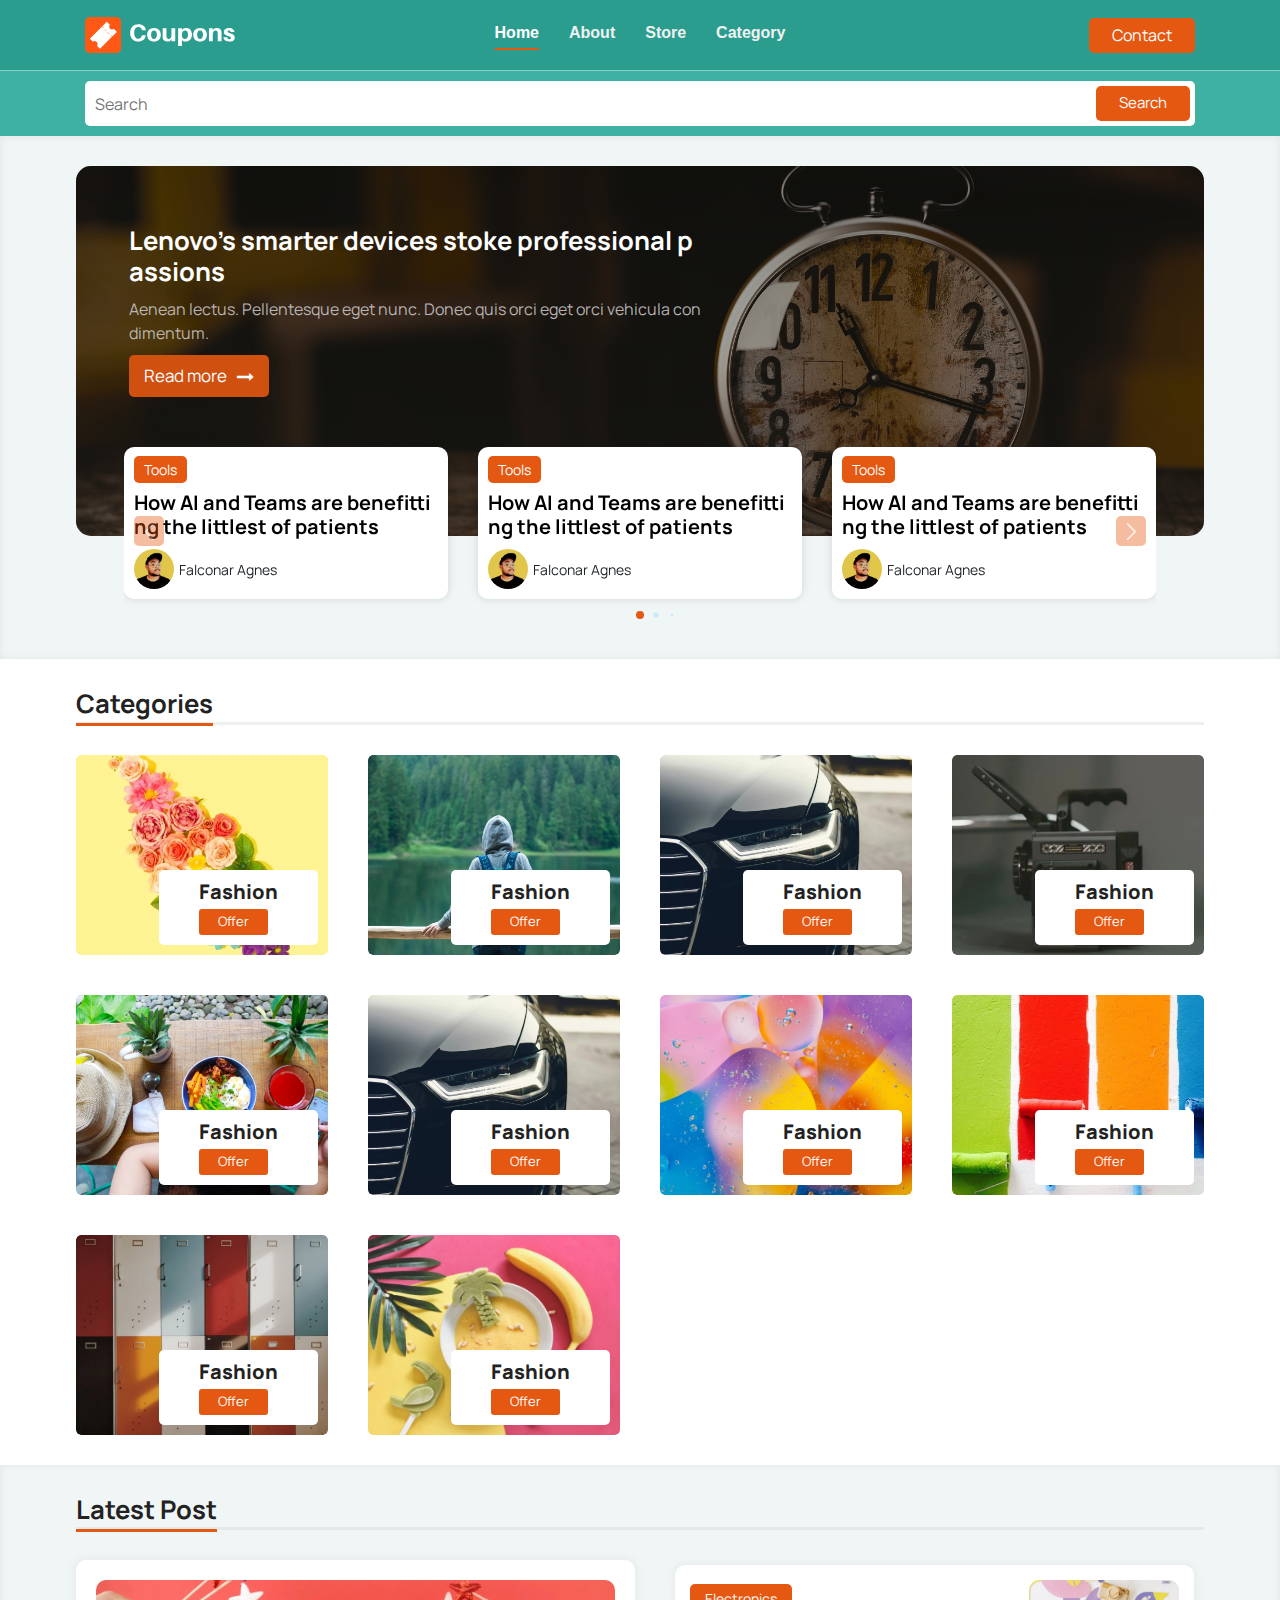
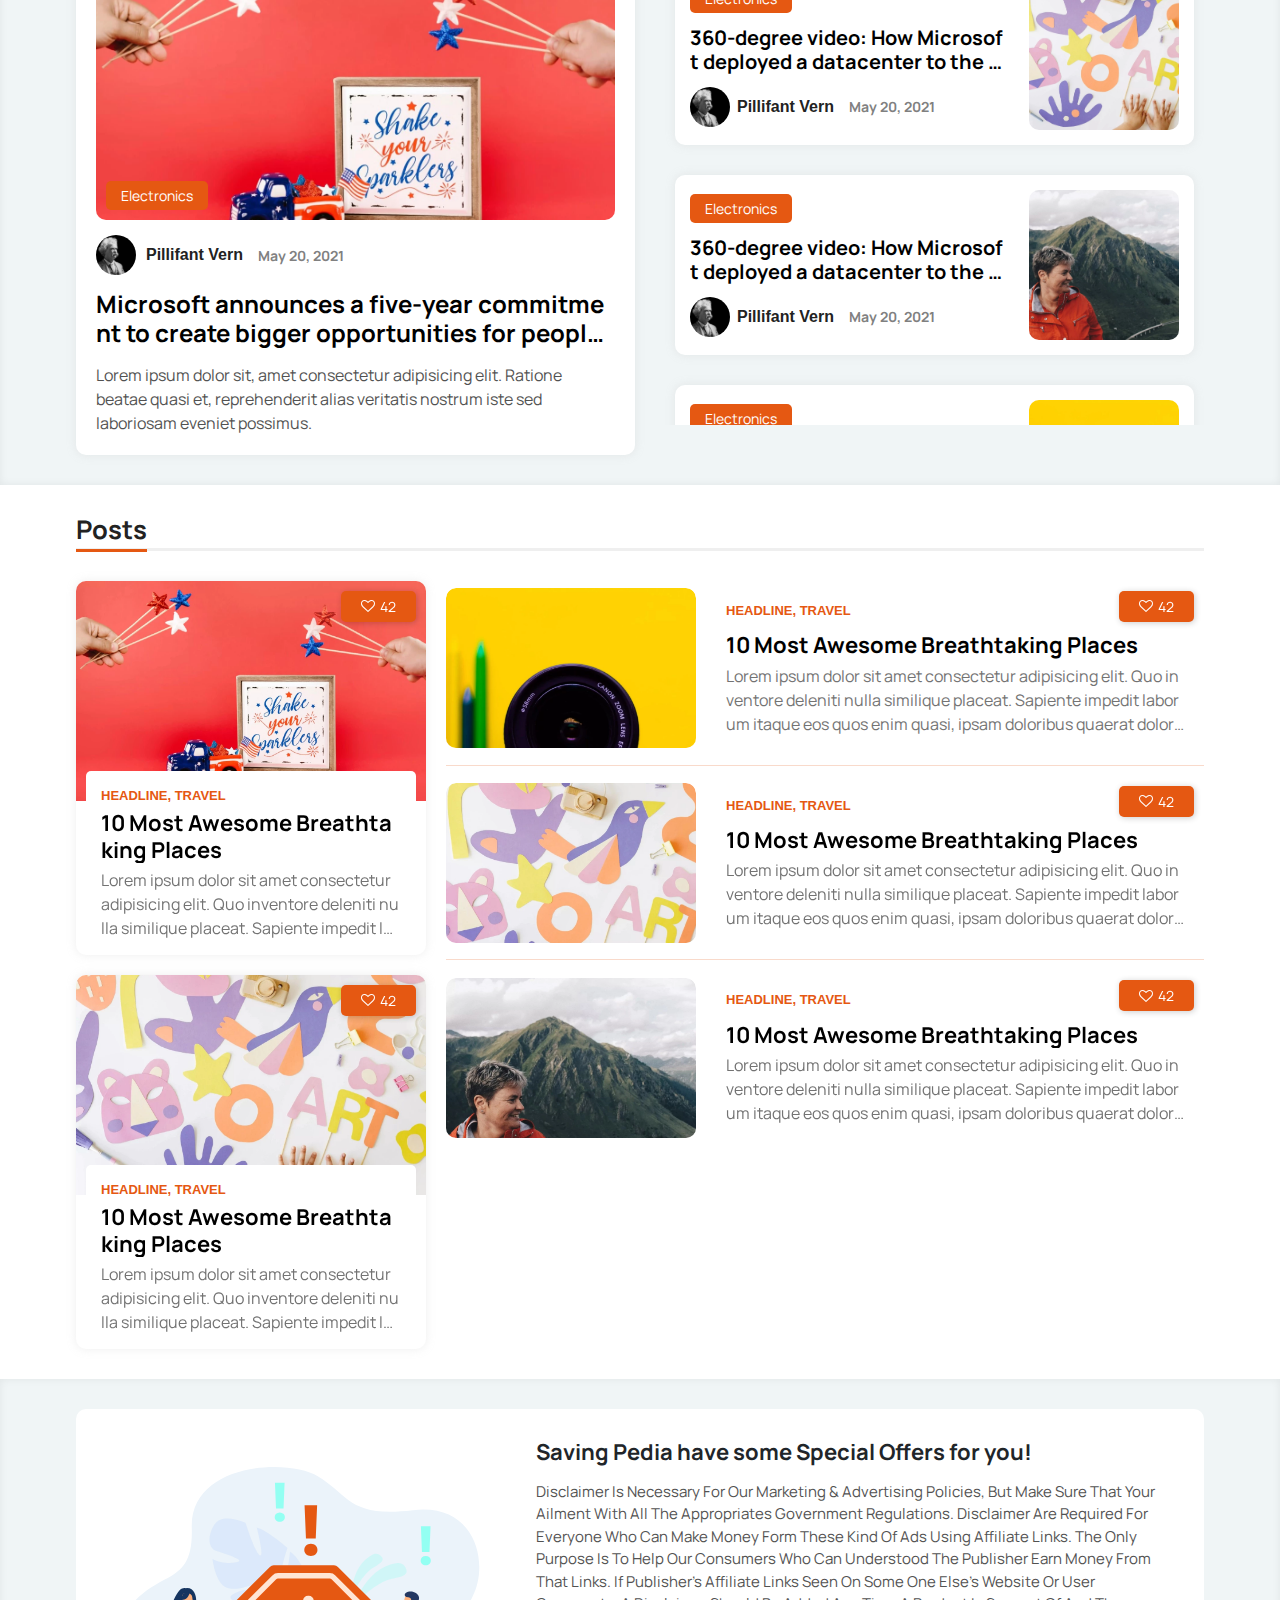
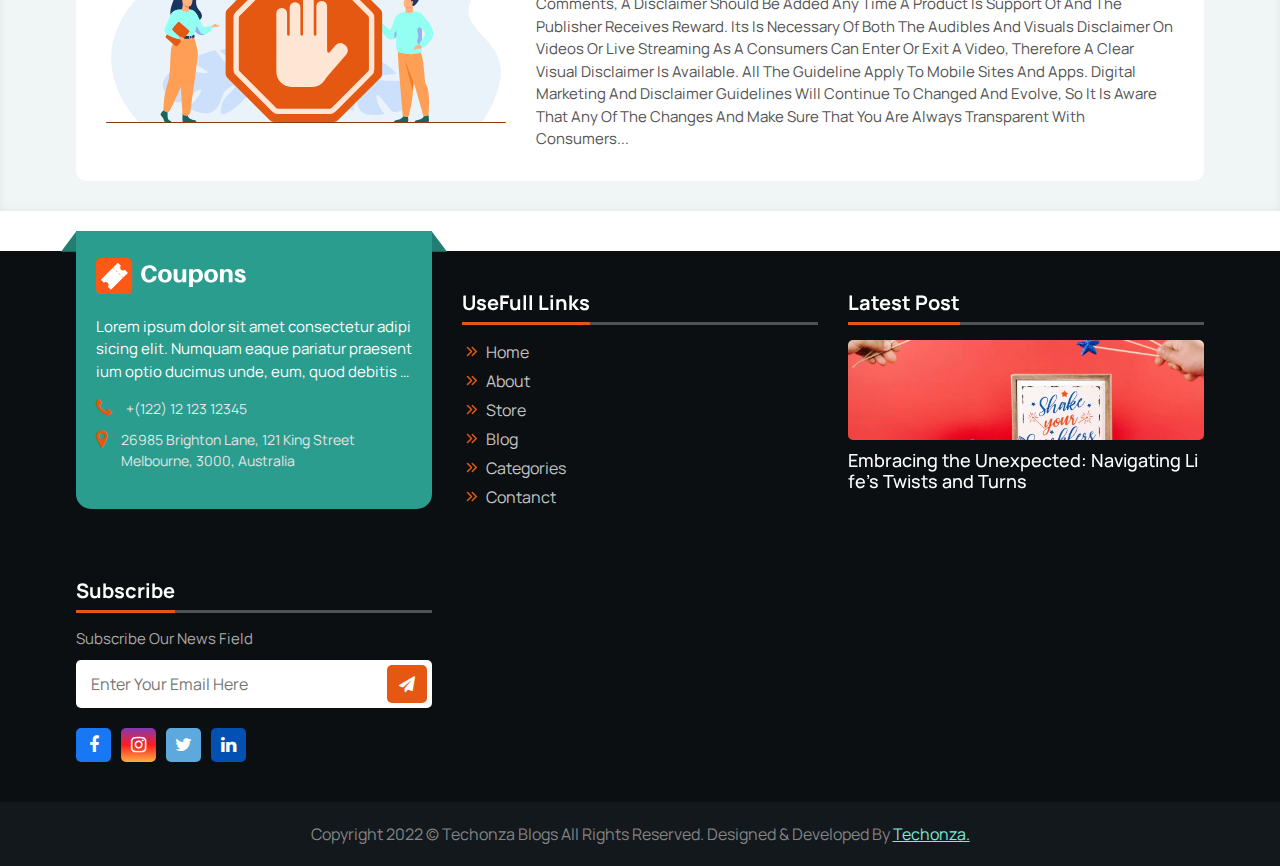
==== commit 13259a96: "ye b hogya hn bhaio" ====
--- a/index.html
+++ b/index.html
@@ -35,7 +35,7 @@
                         <li><a href="index.html" class="active">Home</a></li>
                         <li><a href="about.html">About</a></li>
                         <li><a href="store.html">Store</a></li>
-                        <li><a href="single_category.html">Blog</a></li>
+                        
                         <li><a href="categories.html">Category</a></li>
                         <li><a href="contact.html" class="contact_us">Contact Us</a></li>
                      </ul>
@@ -263,7 +263,7 @@
                         </h4>
                      </div>
                      <div class="home_cate">
-                        <a href="#" class="cate_card">
+                        <a href="single_category.html" class="cate_card">
                            <div class="cate_card_img">
                               <figure>
                                  <img src="images/Stores/store_01.webp" alt="">
@@ -276,7 +276,7 @@
                               </div>
                            </div>
                         </a>
-                        <a href="#" class="cate_card">
+                        <a href="single_category.html" class="cate_card">
                            <div class="cate_card_img">
                               <figure>
                                  <img src="images/Stores/store_10.webp" alt="">
@@ -289,7 +289,7 @@
                               </div>
                            </div>
                         </a>
-                        <a href="#" class="cate_card">
+                        <a href="single_category.html" class="cate_card">
                            <div class="cate_card_img">
                               <figure>
                                  <img src="images/Stores/store_11.webp" alt="">
@@ -302,7 +302,7 @@
                               </div>
                            </div>
                         </a>
-                        <a href="#" class="cate_card">
+                        <a href="single_category.html" class="cate_card">
                            <div class="cate_card_img">
                               <figure>
                                  <img src="images/Stores/store_12.webp" alt="">
@@ -315,7 +315,7 @@
                               </div>
                            </div>
                         </a>
-                        <a href="#" class="cate_card">
+                        <a href="single_category.html" class="cate_card">
                            <div class="cate_card_img">
                               <figure>
                                  <img src="images/Stores/store_09.webp" alt="">
@@ -328,7 +328,7 @@
                               </div>
                            </div>
                         </a>
-                        <a href="#" class="cate_card">
+                        <a href="single_category.html" class="cate_card">
                            <div class="cate_card_img">
                               <figure>
                                  <img src="images/Stores/store_11.webp" alt="">
@@ -341,7 +341,7 @@
                               </div>
                            </div>
                         </a>
-                        <a href="#" class="cate_card">
+                        <a href="single_category.html" class="cate_card">
                            <div class="cate_card_img">
                               <figure>
                                  <img src="images/Stores/store_07.webp" alt="">
@@ -354,7 +354,7 @@
                               </div>
                            </div>
                         </a>
-                        <a href="#" class="cate_card">
+                        <a href="single_category.html" class="cate_card">
                            <div class="cate_card_img">
                               <figure>
                                  <img src="images/Stores/store_02.webp" alt="">
@@ -367,7 +367,7 @@
                               </div>
                            </div>
                         </a>
-                        <a href="#" class="cate_card">
+                        <a href="single_category.html" class="cate_card">
                            <div class="cate_card_img">
                               <figure>
                                  <img src="images/Stores/store_03.webp" alt="">
@@ -380,7 +380,7 @@
                               </div>
                            </div>
                         </a>
-                        <a href="#" class="cate_card">
+                        <a href="single_category.html" class="cate_card">
                            <div class="cate_card_img">
                               <figure>
                                  <img src="images/Stores/store_04.webp" alt="">
@@ -696,12 +696,20 @@
       </section>
 
       <!-- ==========Desclimer========== -->
-      <section class="disclimer">
+      <section class="disclimer bg_color ">
          <div class="container">
             <div class="row">
                <div class="col-md-12">
-                  <div class="disclimer_main">
-                     
+                  <div class="disclimer_wrraper">
+                        <figure class="d_img">
+                           <img src="images/blog/SVG/disclimer.svg" alt="">
+                        </figure>
+                        <div class="disclimer_content">
+                           <h4>Saving Pedia have some Special Offers for you!</h4>
+                           <p>Disclaimer Is Necessary For Our Marketing & Advertising Policies, But Make Sure That Your Ailment With All The Appropriates Government Regulations. Disclaimer Are Required For Everyone Who Can Make Money Form These Kind Of Ads Using Affiliate Links. The Only Purpose Is To Help Our Consumers Who Can Understood The Publisher Earn Money From That Links.
+
+                              If Publisher's Affiliate Links Seen On Some One Else's Website Or User Comments, A Disclaimer Should Be Added Any Time A Product Is Support Of And The Publisher Receives Reward. Its Is Necessary Of Both The Audibles And Visuals Disclaimer On Videos Or Live Streaming As A Consumers Can Enter Or Exit A Video, Therefore A Clear Visual Disclaimer Is Available. All The Guideline Apply To Mobile Sites And Apps. Digital Marketing And Disclaimer Guidelines Will Continue To Changed And Evolve, So It Is Aware That Any Of The Changes And Make Sure That You Are Always Transparent With Consumers...</p>
+                        </div>
                   </div>
                </div>
             </div>
--- a/css/style.css
+++ b/css/style.css
@@ -102,6 +102,7 @@
     overflow: hidden;
     text-overflow: ellipsis;
     -webkit-box-orient: vertical;
+    word-break: break-all;
 }
 
 figure {
@@ -161,7 +162,7 @@
 
 .fa-star {
     color: #e1e1e1;
-    font-size: 23px;
+        font-size: clamp(18px, 2vw, 23px);
     cursor: pointer;
 }
 
@@ -287,7 +288,7 @@
     padding: 0px 23px;
     background: var(--primary-500);
     border-radius: 5px;
-    color: white;
+    color: var(--white);
     height: 35px;
     display: flex;
     align-items: center;
@@ -295,13 +296,13 @@
 }
 
 .contact_btn:hover {
-    color: white;
+    color: var(--white);
     background: var(--primary-700);
 }
 
 .search_icon {
     font-size: 15px;
-    color: white;
+    color: var(--white);
     cursor: pointer;
     background: var(--primary-500);
     padding: 9px 10px;
@@ -387,14 +388,14 @@
 .facebook,
 .instagram,
 .linkedin {
-    background-color: white;
+    color: var(--white);
     display: flex;
     border-radius: 5px;
     height: 34px;
     width: 35px;
     align-items: center;
     justify-content: center;
-    font-size: 18px;
+    font-size: clamp(16px, 2vw, 18px);
     transition: all 0.3s ease 0s;
     color: var(--primary) !important;
     cursor: pointer;
@@ -402,7 +403,7 @@
 
 .twitter {
     background: rgb(93, 169, 221);
-    color: white !important;
+    color: var(--white)!important;
 }
 
 .twitter i,
@@ -414,17 +415,17 @@
 
 .facebook {
     background: rgb(24, 119, 242);
-    color: white !important;
+    color: var(--white)!important;
 }
 
 .instagram {
     background: linear-gradient(rgb(131, 58, 180) 0%, rgb(253, 29, 29) 50%, rgb(252, 176, 69) 100%);
-    color: white !important;
+    color: var(--white)!important;
 }
 
 .linkedin {
     background: rgb(2, 80, 177);
-    color: white !important;
+    color: var(--white)!important;
 }
 
 .nav_links.active {
@@ -525,7 +526,7 @@
 }
 
 .blog_card_title h4 {
-    font-size: 20px;
+    font-size: clamp(18px, 2vw, 20px);
     font-weight: 600;
     -webkit-line-clamp: 2;
 }
@@ -590,7 +591,7 @@
 
 .side_bar h4 {
     position: relative;
-    font-size: 20px;
+    font-size: clamp(18px, 2vw, 20px);
     font-weight: 700;
     width: 100%;
     transition: 0.3s;
@@ -657,7 +658,7 @@
 
 .side_bar_tags a:hover {
     background: var(--primary-400);
-    color: white;
+    color: var(--white);
 }
 
 .side_bar_tags {
@@ -835,7 +836,7 @@
     align-items: center;
     justify-content: center;
     border-radius: 5px;
-    color: white;
+    color: var(--white);
     position: absolute;
     top: 10px;
     left: 10px;
@@ -849,7 +850,7 @@
 
 
 .single_blog_title h4 {
-    font-size: 20px;
+    font-size: clamp(18px, 2vw, 20px);
     font-weight: 600;
 }
 
@@ -973,7 +974,7 @@
 }
 
 .post_content h4 {
-    font-size: 22px;
+    font-size: clamp(18px, 2vw, 22px);
     font-weight: 700;
     -webkit-line-clamp: 2;
 }
@@ -992,7 +993,7 @@
 }
 
 /*==========hero section==========*/
-    
+
 .hero_img figure {
     width: 100%;
     overflow: hidden;
@@ -1014,16 +1015,16 @@
 }
 
 .hero_title h4 {
-    font-size: 28px;
+    font-size: clamp(18px, 2vw, 28px);
     font-weight: 700;
-    color: white;
+    color: var(--white);
     -webkit-line-clamp: 2;
 }
 
 .hero_btn {
     font-size: 17px;
     border-radius: 5px;
-    color: white;
+    color: var(--white);
     display: flex;
     align-items: center;
     padding: 8px 15px;
@@ -1060,7 +1061,7 @@
 }
 
 .hero_btn:hover {
-    color: white;
+    color: var(--white);
     background-color: var(--primary-700);
 }
 
@@ -1081,7 +1082,7 @@
 
 .hero_card_title h4 {
     -webkit-line-clamp: 2;
-    font-size: 20px;
+    font-size: clamp(18px, 2vw, 20px);
     font-weight: 700;
 }
 
@@ -1089,7 +1090,7 @@
     padding: 4px 10px;
     background: var(--primary-500);
     border-radius: 5px;
-    color: white;
+    color: var(--white);
     font-size: 14px;
 }
 
@@ -1138,7 +1139,7 @@
 }
 
 .hero_slider {
-    padding: 0 48px;
+    margin: 0 48px;
     margin-top: -89px;
     padding-bottom: 30px;
 }
@@ -1191,7 +1192,7 @@
 }
 
 .latest_post_title h4 {
-    font-size: 24px;
+    font-size: clamp(18px, 2vw, 24px);
     font-weight: 700;
     -webkit-line-clamp: 2;
     transition: 0.3s;
@@ -1250,7 +1251,7 @@
 
 .save:hover i {
     background: #000000ab;
-    color: white;
+    color: var(--white);
 }
 
 .latest_2nd_cntent .author {
@@ -1283,7 +1284,7 @@
 
 
 .latest_title h4 {
-    font-size: 20px;
+    font-size: clamp(18px, 2vw, 20px);
     font-weight: 700;
     -webkit-line-clamp: 2;
     transition: 0.3s;
@@ -1301,7 +1302,7 @@
     align-items: center;
     justify-content: center;
     border-radius: 5px;
-    color: white;
+    color: var(--white);
     transition: 0.3s;
     padding: 4px 15px;
     font-size: 14px;
@@ -1341,13 +1342,14 @@
 .latest_2nd_cntent .author p {
     font-size: 16px;
     font-weight: 600;
+    color: var(--black);
 }
 
 .header_form.side_bar_form button {
     background: var(--primary-400);
     padding: 5px 10px;
     border-radius: 0 5px 5px 0;
-    color: white;
+    color: var(--white);
     transition: 0.3s;
 }
 
@@ -1373,7 +1375,7 @@
     align-items: center;
     justify-content: center;
     border-radius: 25px;
-    color: white;
+    color: var(--white);
     transition: 0.3s;
 }
 
@@ -1418,9 +1420,9 @@
     width: 30px;
     background: var(--primary-500);
     border-radius: 5px;
-    color: white;
-    transition: 0.3s;
-    opacity: 0.8;
+    color: var(--white);
+    transition: 0.3s;
+    opacity: 0.4;
 }
 
 .swiper-btn:after {
@@ -1441,7 +1443,7 @@
 
 .author_details {
     display: flex;
-    gap: 10px;
+    gap: 15px;
     align-items: center;
 }
 
@@ -1460,13 +1462,13 @@
     flex-direction: column;
     position: absolute;
     display: flex;
-    align-items: center;
     gap: 5px;
     z-index: 3;
     background: white;
     right: 10px;
     bottom: 10px;
     border-radius: 5px;
+    align-items: flex-start;
     padding: 10px 40px;
 }
 
@@ -1478,7 +1480,7 @@
 }
 
 .cate_content h4 {
-    font-size: 20px;
+    font-size: clamp(18px, 2vw, 20px);
     color: var(--black);
     width: 100%;
     text-align: center;
@@ -1492,7 +1494,7 @@
     justify-content: flex-end;
     padding: 3px 19px;
     border-radius: 3px;
-    color: white;
+    color: var(--white);
     font-size: 13px;
     transition: 0.3s;
 }
@@ -1533,7 +1535,6 @@
     border-radius: 7px;
 }
 
-.cate_card:hover .cate_card_img {}
 
 .cate_btn:hover {
     background: var(--secondary-900);
@@ -1545,7 +1546,7 @@
 }
 
 .main_heading h4 {
-    font-size: 28px;
+    font-size: clamp(18px, 2vw, 28px);
     font-weight: 700;
     color: #646464;
     padding-bottom: 5px;
@@ -1563,6 +1564,7 @@
 .main_heading h4 span {
     position: relative;
     padding-bottom: 5px;
+    color: var(--black);
 }
 
 .main_heading h4 span:after {
@@ -1639,9 +1641,6 @@
     transition: 0.3s;
 }
 
-.post_img {
-}
-
 .post_img figure {
     border-radius: 5px 5px 0 0;
     position: relative;
@@ -1674,7 +1673,7 @@
 
 .heart:hover {
     background: var(--primary-700);
-    color: white;
+    color: var(--white);
 }
 
 .heart {
@@ -1690,11 +1689,11 @@
 }
 
 .post_tag .heart:hover i {
-    color: white;
+    color: var(--white);
 }
 
 .heart:hover i {
-    color: white;
+    color: var(--white);
 }
 
 .blog_post:hover .post_img figure img {
@@ -1740,12 +1739,12 @@
 
 .alphabet-item:hover {
     background-color: var(--primary-500);
-    color: white;
+    color: var(--white);
 }
 
 .alphabet-item.active {
     background-color: var(--primary-500);
-    color: white;
+    color: var(--white);
 }
 
 .store_main {
@@ -1791,7 +1790,7 @@
 
 .category_title {
     width: 100%;
-    font-size: 24px;
+    font-size: clamp(18px, 2vw, 24px);
     display: flex;
     align-items: center;
     justify-content: center;
@@ -1832,7 +1831,7 @@
 .cate_link {
     border-radius: 5px;
     text-transform: capitalize;
-    color: white;
+    color: var(--white);
     background: var(--primary-500);
     transition: all 0.3s ease 0s;
     padding: 5px 25px;
@@ -1854,13 +1853,13 @@
 }
 
 .category_title h4 {
-    font-size: 27px;
+        font-size: clamp(20px, 2vw, 27px);
     font-weight: 700;
 }
 
 .cate_link:hover {
     background: var(--primary-700);
-    color: white;
+    color: var(--white);
 }
 
 /* ==========AboutUs========== */
@@ -1877,7 +1876,7 @@
 }
 
 .about_details h4 {
-    font-size: 22px;
+    font-size: clamp(18px, 2vw, 22px);
     font-weight: 700;
 }
 
@@ -1933,7 +1932,7 @@
 }
 
 h4.single_card_title.webkit {
-    font-size: 22px;
+    font-size: clamp(18px, 2vw, 22px);
     font-weight: 700;
     -webkit-line-clamp: 2;
 }
@@ -1957,16 +1956,17 @@
     display: flex;
     align-items: center;
     justify-content: center;
+    font-weight: 700;
 }
 
 .filter:hover {
-    background: var(--primary-100);
-    color: white;
+    background: var(--primary-500);
+    color: var(--white);
 }
 
 .filter.active {
     background: var(--primary-500);
-    color: white;
+    color: var(--white);
     position: relative;
 }
 
@@ -1974,6 +1974,7 @@
     display: flex;
     flex-direction: column;
     gap: 20px;
+    padding-right: 20px;
 }
 
 .code_card {
@@ -1982,7 +1983,6 @@
     padding: 15px;
     box-shadow: 0 0 5px #0002;
     border-radius: 5px;
-    margin-top: 15px;
     position: relative;
 }
 
@@ -1995,7 +1995,7 @@
     justify-content: center;
     border-radius: 5px;
     border: 1px solid #0001;
-    margin-top: -38px;
+    height: 101px;
 }
 
 .cord_card_img figure {
@@ -2014,7 +2014,7 @@
 
 .code_subtitle h4 {
     -webkit-line-clamp: 2;
-    font-size: 20px;
+    font-size: clamp(18px, 2vw, 20px);
     font-weight: 700;
 }
 
@@ -2039,7 +2039,7 @@
 .get_code_btn.code_button {
     background: var(--secondary-500);
     border-radius: 5px;
-    color: white;
+    color: var(--white);
     font-size: 15px;
     height: 40px;
     width: 150px;
@@ -2102,7 +2102,7 @@
 /* ==========Footer========== */
 .footer-section {
     background: #0c0f12;
-    margin-top: 30px;
+    margin-top: 40px;
 }
 
 .footer_content {
@@ -2129,7 +2129,7 @@
 }
 
 .footer_logo_content p {
-    color: white;
+    color: var(--white);
     font-size: 15px;
     -webkit-line-clamp: 3;
 }
@@ -2148,7 +2148,7 @@
 }
 
 .footer_heading h4 span {
-    color: white;
+    color: var(--white);
     padding-bottom: 10px;
     display: inline-block;
 }
@@ -2196,10 +2196,10 @@
 }
 
 .subs_content h4 {
-    color: white;
+    color: var(--white);
     font-weight: 700;
     text-transform: capitalize;
-    font-size: 22px;
+    font-size: clamp(18px, 2vw, 22px);
 }
 
 .subs_btn {
@@ -2208,7 +2208,7 @@
     align-items: center;
     justify-content: center;
     padding: 6px 12px;
-    color: white;
+    color: var(--white);
     transition: all 0.3s ease 0s;
     border-radius: 5px;
 }
@@ -2281,7 +2281,7 @@
 
 .phone i,
 .location i {
-    font-size: 20px;
+    font-size: clamp(18px, 2vw, 20px);
     color: var(--primary-500);
 }
 
@@ -2302,8 +2302,7 @@
 .twitter:hover i,
 .facebook:hover i,
 .instagram:hover i {
-    color: var(--secondary-100);
-
+    scale: 1.1;
 }
 
 .footer_botton span a {
@@ -2336,7 +2335,7 @@
 }
 
 .footer_heading h4 {
-    font-size: 20px;
+    font-size: clamp(18px, 2vw, 20px);
     padding: 0;
 }
 
@@ -2371,8 +2370,8 @@
 }
 
 .footer_blog_content h4 {
-    font-size: 18px;
-    color: white;
+    font-size: clamp(16px, 2vw, 18px);
+    color: var(--white);
     -webkit-line-clamp: 2;
 }
 
@@ -2406,26 +2405,24 @@
 }
 
 .card_verified_tag a {
-    color: white;
+    color: var(--white);
     font-weight: 600;
 }
 
 /* ==========Mordal==========*/
 .modal-header {
     background: var(--primary-900);
-    clip-path: polygon(100% 0, 100% 85%, 50% 100%, 0 85%, 0 0);
     background-blend-mode: difference;
     background-size: inherit;
     background-repeat: inherit;
     background-image: url("../images/coupon.png");
     flex-direction: column;
     gap: 5px;
-    padding-bottom: 40px;
 }
 
 .modal-header .modal-title {
-    color: white;
-    font-size: 21px;
+    color: var(--white);
+        font-size: clamp(18px, 2vw, 21px);
     font-weight: 600;
     text-align: center;
 }
@@ -2433,24 +2430,26 @@
 .close {
     position: absolute;
     top: 4px;
-    right: 11px;
-    border-radius: 50px;
+    right: 0;
+    border-radius: 0px 0px 0 5px;
     background: none;
-    border: navajowhite;
-    font-size: 20px;
+    font-size: clamp(18px, 2vw, 20px);
     padding: 0;
-}
+    top: -3px;
+    height: 30px;
+    border: none;
+    width: 30px;
+    display: flex;
+    align-items: center;
+    justify-content: center;
+    background: var(--primary-500) !important;
+    box-shadow: -5px 3px 5px #0005;
+}
+
+
 
 .close:hover i {
-    rotate: 360deg;
-}
-
-.close:hover {
-    background: none;
-}
-
-.close:hover i {
-    transform: rotate(360deg);
+    transform: rotate(90deg);
 }
 
 .close i {
@@ -2476,21 +2475,20 @@
     display: flex;
     align-items: center;
     justify-content: center;
-    padding: 30px 0;
+    padding: 20px;
+    flex-direction: column;
+    gap: 11px;
 }
 
 .copy_code form {
-    padding: 5px;
-    border: dashed 2px black;
+    border: solid 2px #0001;
     width: 60%;
     display: flex;
-    align-items: center;
-    justify-content: center;
-    margin: auto;
     border-radius: 5px;
     position: relative;
     transition: 0.3s;
-    font-size: 21px;
+        font-size: clamp(18px, 2vw, 21px);
+    align-items: center;
 }
 
 .coupon_btn {
@@ -2524,22 +2522,23 @@
 }
 
 .copy_num {
-    background-color: var(--secondary-200);
+    background-color: var(--primary-500);
     position: absolute;
-    top: -40px;
+    top: -33px;
     border-radius: 5px;
     padding: 5px 12px;
-    font-size: 14px;
-    right: -30px;
-    color: white;
+    font-size: 12px;
+    right: -26px;
+    color: var(--white);
     transition: 0.3s;
     opacity: 0;
+    font-weight: 600;
 }
 
 .copy_num:before {
     content: "";
-    background-color: var(--secondary-100);
-    height: 16px;
+    background-color: var(--primary-500);
+    height: 8px;
     width: 10px;
     border: 0;
     clip-path: polygon(53% 100%, 0 0, 100% 0);
@@ -2567,7 +2566,6 @@
 }
 
 .coupon_btn:hover .get_code {
-    background: var(--primary-700);
     transform: rotateX(-60deg);
 }
 
@@ -2578,18 +2576,26 @@
 
 button.copy_code {
     display: flex;
-    font-size: 22px;
+    font-size: clamp(18px, 2vw, 22px);
     width: unset;
-    flex: 0 0 30px;
+    flex: 0 0 50px;
+    height: 100%;
+    align-items: center;
+    justify-content: center;
+    border-left: 1px dashed var(--primary-50);
 }
 
 .copy_code {
     width: 100%;
     position: relative;
+    display: flex;
+    align-items: center;
+    justify-content: space-between;
 }
 
 button.copy_code p {
     cursor: pointer;
+    color: var(--primary-300);
 }
 
 .copy_code:hover {
@@ -2607,6 +2613,10 @@
 .code {
     flex: 1;
     text-align: center;
+    height: 100%;
+    display: flex;
+    align-items: center;
+    justify-content: center;
 }
 
 .swiper-pagination-bullet-active {
@@ -2669,12 +2679,13 @@
 }
 
 .sub_category_content h4 {
-    font-size: 18px;
+    font-size: clamp(16px, 2vw, 18px);
     font-weight: 700;
     border-radius: 5px;
     text-transform: capitalize;
     color: var(--black);
     transition: 0.3s;
+    padding-right: 6px;
 }
 
 .sub_category:hover {
@@ -2735,7 +2746,7 @@
     padding: 10px;
     background: #f2f2f2;
     color: var(--primary-500);
-    font-size: 20px;
+    font-size: clamp(18px, 2vw, 20px);
     font-weight: 700;
 }
 
@@ -2787,8 +2798,8 @@
 
 .store_card_title {
     width: 100%;
-    background: var(--primary-500);
-    color: var(--white);
+    background: #e7e7e7;
+    color: var(--black);
     text-align: center;
     border-radius: 0 0 5px 5px;
     padding: 5px 0;
@@ -2810,6 +2821,814 @@
 
 .store_card_title:after,
 .store_card_title:before {
+    content: "";
+    position: absolute;
+    background: inherit;
+    height: 10px;
+    width: 10px;
+    bottom: 100%;
+    filter: brightness(.8);
+}
+
+.store_card_title:before {
+    right: 0;
+    clip-path: polygon(0 100%, 0 0, 100% 100%);
+}
+
+.store_card_title:after {
+    left: 0px;
+    clip-path: polygon(100% 100%, 100% 0, 0 100%);
+}
+
+.store_card:hover {
+    transform: translateY(-3px);
+}
+
+.store_card_title h4 {
+    font-size: clamp(16px, 2vw, 18px);
+    font-weight: 700;
+}
+
+.sidebar_card_tags .date {
+    color: #969696;
+    font-weight: 400;
+}
+
+.bg_color {
+    background: #f0f5f6;
+    box-shadow: inset 0 0 8px #0001;
+
+}
+
+.our_post_main .blog_post {
+    display: flex;
+    border-radius: 10px;
+    align-items: center;
+    box-shadow: none;
+    overflow: unset;
+    gap: 10px;
+}
+
+.our_post_main .blog_post .post_img {
+    flex: 0 0 250px;
+    height: 160px;
+    border-radius: 10px;
+    overflow: hidden;
+}
+
+
+.our_post_main .blog_post .post_img figure {
+    border-radius: 10px;
+}
+
+.our_post_side_bar {
+    position: sticky;
+    top: 10px;
+    flex: 0 0 350px;
+    display: flex;
+    flex-direction: column;
+    gap: 20px;
+}
+
+.our_post_main .blog_post .post_content {
+    margin: 0;
+    box-shadow: none;
+    padding: 20px;
+    border-radius: 10px;
+}
+
+.our_post_main {
+    display: flex;
+    flex-direction: column;
+    gap: 20px;
+    position: sticky;
+    top: 10px;
+}
+
+.our_post_main .blog_post:hover .post_content {
+    transform: none;
+}
+
+.our_post_main .blog_post .post_content h4 {
+    margin-top: 7px;
+}
+
+.our_post_main .blog_post:not(:last-child)::after {
+    content: "";
+    position: absolute;
+    bottom: -10px;
+    height: 1px;
+    width: 100%;
+    background: #e5581238;
+}
+
+.store_card_main {
+    display: grid;
+    gap: 30px;
+    grid-template-columns: repeat(auto-fill, minmax(389px, 1fr));
+}
+
+.store_heading {
+    display: flex;
+    align-items: center;
+    justify-content: center;
+    padding: 10px;
+    background: var(--primary-500);
+    color: var(--white);
+}
+
+.store_heading h4 {
+        font-size: clamp(19px, 2vw, 25px);
+    font-weight: 700;
+    color: var(--white);
+}
+
+.store_card_wrraper {
+    display: flex;
+    flex-direction: column;
+    gap: 10px;
+    border-radius: 10px;
+    overflow: hidden;
+    box-shadow: 0 0 9px #d5d5d5;
+}
+
+.code_card:has(.card_verified_tag) .cord_card_img {
+    margin-top: -38px;
+}
+
+/*==========Contact us========== */
+
+.comtact_container {
+    display: flex;
+    flex-direction: column;
+    gap: 20px;
+}
+
+.contact_main_heading {
+    display: flex;
+    align-items: center;
+    justify-content: center;
+    flex-direction: column;
+    gap: 5px;
+}
+
+.contact_main_heading h4 {
+    font-size: clamp(18px, 2vw, 29px);
+    font-weight: 700;
+}
+
+.contact_main_heading p {
+    color: #525252;
+}
+
+p {
+    color: #525252;
+}
+
+.contact_media_main {
+    display: grid;
+    align-items: center;
+    justify-content: space-around;
+    gap: 40px;
+    grid-template-columns: repeat(auto-fill, minmax(290px, 1fr));
+}
+
+.contact_media {
+    display: flex;
+    flex-direction: column;
+    gap: 5px;
+    align-items: center;
+    padding: 20px;
+    flex: 1;
+    border-radius: 10px;
+    transition: 0.3s;
+}
+
+.contact_media .icon {
+    font-size: clamp(18px, 2vw, 22px);
+    height: 40px;
+    width: 50px;
+    display: flex;
+    align-items: center;
+    justify-content: center;
+    background: var(--primary-500);
+    color: var(--white);
+    border-radius: 5px;
+}
+
+.contact_media .span {
+    font-size: 17px;
+    font-weight: 600;
+}
+
+.contact_media:hover {
+    box-shadow: 0 0 5px #e4e4e4;
+}
+
+.contact_media span {
+    text-align: center;
+    font-size: 15px;
+    font-weight: 700;
+    color: gray;
+}
+
+.contact_us_form_wrraper {
+    display: flex;
+    align-items: flex-start;
+    justify-content: flex-start;
+    gap: 30px;
+    align-items: center;
+}
+
+.contact_us_form_wrraper>* {
+    flex: 1;
+}
+
+.contact_input {
+    display: flex;
+    align-items: center;
+    height: 40px;
+    border-radius: 5px;
+}
+
+.contact_input .icon {
+    height: 40px;
+    display: flex;
+    align-items: center;
+    justify-content: center;
+    flex: 0 0 39px;
+    background: #e8e8e8;
+    color: var(--black);
+}
+
+.contact_field {
+    border-radius: 5px;
+    overflow: hidden;
+    border: 1px solid transparent;
+    flex: 1 1 100%;
+}
+
+.contact_input input,
+.contact_input textarea {
+    width: 100%;
+    height: 100%;
+    padding-left: 10px;
+    background: white;
+}
+
+.contact_us_form {
+    display: flex;
+    gap: 20px;
+    flex-direction: column;
+    padding: 10px;
+}
+
+textarea {
+    resize: none;
+    border: none;
+    outline: navajowhite;
+}
+
+.contact_input:has(textarea) {
+    height: 100px;
+    align-items: flex-start;
+    background: white;
+}
+
+.contact_input:has(textarea) .icon {
+    border-radius: 0 0px 5px 0;
+}
+
+.span_1 {
+    flex: 1;
+}
+
+.contact_input textarea {
+    padding-top: 6px;
+}
+
+.contact_field:has(:where(textarea, input):focus) {
+    border-color: var(--primary-500);
+    /* Change this to the desired border color */
+}
+
+.contact_input:has(:where(textarea, input):focus) .icon {
+    background-color: var(--primary-500);
+    /* Change this to the desired border color */
+    color: var(--white);
+}
+
+.contactbtn_mian {
+    grid-column: span 2;
+    display: flex;
+    align-items: center;
+    justify-content: flex-end;
+}
+
+.contactbtn {
+    font-size: 15px;
+    color: var(--white);
+    cursor: pointer;
+    background: var(--primary-500);
+    padding: 9px 10px;
+    display: flex;
+    align-items: center;
+    justify-content: center;
+    border-radius: 5px;
+    height: 100%;
+    height: 35px;
+    width: 120px;
+    transition: 0.3s;
+}
+
+.contactbtn:hover {
+    background: var(--primary-700);
+}
+
+.contact_img {
+    height: 341px;
+}
+
+.contact_img img {
+    object-fit: contain;
+}
+
+.contact_main_child {
+    display: flex;
+    flex-direction: column;
+    gap: 10px;
+    background: #f3f3f3;
+    border-radius: 10px;
+    overflow: hidden;
+}
+
+.contact_title h4 {
+    font-size: clamp(18px, 2vw, 23px);
+    font-weight: 700;
+    color: var(--white);
+    text-shadow: 0 0 5px #0007;
+}
+
+.contact_title {
+    width: 100%;
+    background: var(--primary-600);
+    padding: 7px;
+    text-align: center;
+}
+
+.contact_field_main {
+    display: flex;
+    gap: 20px;
+}
+
+
+
+/* ==========SingleStore========== */
+.bages_items.verified {
+    position: absolute;
+    right: -37px;
+    color: #fff;
+    padding: 0;
+    top: 11px;
+    transform: rotate(45deg);
+    text-align: center;
+}
+
+.bages_items {
+    display: flex;
+    grid-gap: 5px;
+    padding: 5px 0;
+    position: relative;
+    justify-content: center;
+    align-items: center;
+}
+
+.bages_items.verified:before {
+    left: 0;
+    clip-path: polygon(100% 0, 0 0, 0 100%);
+}
+
+.bages_items.verified:before,
+.bages_items.verified:after {
+    position: absolute;
+    content: '';
+    height: 13px;
+    width: 13px;
+    background: #38913c;
+    top: 99%;
+}
+
+.bages_items.verified:before,
+.bages_items.verified:after {
+    position: absolute;
+    content: '';
+    height: 13px;
+    width: 13px;
+    background: #38913c;
+    top: 99%;
+}
+
+.bages_items.verified p {
+    background: #4caf50;
+    clip-path: polygon(22% 0, 78% 0, 100% 100%, 0% 100%);
+    width: 120px;
+    border-radius: 3px;
+    text-align: center;
+    color: var(--white);
+    padding: 3px 0;
+    font-weight: 700;
+    display: flex;
+    align-items: center;
+    justify-content: center;
+    gap: 3px;
+}
+
+.bages_items p svg {
+    height: 14px;
+    width: 14px;
+    fill: #fff;
+}
+
+.bages_items.verified:after {
+    right: 0;
+    clip-path: polygon(100% 0, 100% 100%, 0 0);
+}
+
+.bages_items p {
+    font-weight: 500;
+    line-height: 1.5;
+    font-size: 13px;
+    display: flex;
+    text-transform: capitalize;
+    align-items: center;
+    grid-gap: 5px;
+}
+
+.about_coupon {
+    display: flex;
+    gap: 10px;
+}
+
+.about_coupon p {
+    font-size: 14px;
+}
+
+.about_coupon p strong {
+    font-size: 15px;
+}
+
+.modal-content {
+    /* border: 4px solid var(--primary-500); */
+    box-shadow: inset 0 0 5px #747474;
+    overflow: hidden;
+}
+
+.code p {
+    height: 100%;
+    font-size: 16px;
+}
+
+.copy_code_btn {
+    display: flex;
+    align-items: center;
+    transition: 0.3s;
+    gap: 5px;
+    background: var(--primary-500);
+    padding: 5px 12px;
+    border-radius: 5px;
+    color: var(--white);
+}
+
+.copy_code_btn:hover {
+    background: var(--primary-700);
+}
+
+.modal-footer {
+    background: #ffb89559;
+    justify-content: flex-start;
+    border: none;
+}
+
+.coupon_img_tags {
+    display: flex;
+    align-items: center;
+    justify-content: space-between;
+    width: 100%;
+}
+
+.added {
+    font-size: 14px;
+}
+
+.coupon_btn:hover .get_deal {
+    transform: none;
+    background: var(--secondary-700);
+}
+
+.get_deal {
+    background: var(--secondary-500);
+}
+
+.gray_filter_content {
+    display: flex;
+    flex-direction: column;
+    gap: 10px;
+}
+
+.gray_filter_content h4 {
+    font-size: clamp(18px, 2vw, 20px);
+    font-weight: 600;
+}
+
+.gray_filter_content p {
+    font-size: 14px;
+    color: gray;
+}
+
+.gray_filter {
+    filter: grayscale(1);
+
+}
+
+.side_bar_store {
+    display: grid;
+    gap: 10px;
+    grid-template-columns: repeat(auto-fill, minmax(89px, 1fr));
+}
+
+.sidebar_store {
+    display: flex;
+    align-items: center;
+    gap: 7px;
+    border-radius: 5px;
+    border: 1px solid #0002;
+    background: white;
+    padding: 5px;
+    flex-direction: column;
+}
+
+.sidebar_store_img {
+    flex: 0 0 62px;
+    height: 60px;
+}
+
+.sidebar_store span {
+    font-size: 16px;
+    font-weight: 700;
+    -webkit-line-clamp: 1;
+}
+
+.sidebar_store_img img {
+    object-fit: contain;
+}
+
+/* ==========single_blog========== */
+.single_blog_wrraper {
+    display: flex;
+    flex-direction: column;
+    gap: 20px;
+    align-items: flex-start;
+    width: 100%;
+}
+
+.single_blog_wrraper>h4 {
+    font-size: clamp(18px, 2vw, 28px);
+    font-weight: 700;
+    padding-right: 10px;
+    position: relative;
+}
+
+.single_blog_wrraper>h4:after {
+    content: "";
+    position: absolute;
+    left: 100%;
+    top: 50%;
+    transform: translatey(-50%);
+    background: var(--primary-500);
+    height: 3px;
+    width: 80px;
+    border-radius: 25px;
+    transition: 0.3s;
+}
+
+.single_blog_wrraper>h4:before {
+    background: var(--primary-500);
+    width: 0;
+}
+
+.single_blog_wrraper:hover>h4:after {
+    width: 100px;
+}
+
+.single_blog_head_img figure {
+    height: 300px;
+    border-radius: 10px;
+    width: 100%;
+}
+
+.single_blog_head_content {
+    display: flex;
+    flex-direction: column;
+    gap: 10px;
+    background: white;
+    padding: 20px;
+    max-width: 96%;
+    margin: auto;
+    margin-top: -81.295px;
+    background-color: var(--white);
+    z-index: 5;
+    position: relative;
+    border-radius: 10px;
+    border-bottom: 4px solid var(--primary-50);
+}
+
+.single_blog_head_img {
+    width: 100%;
+    display: flex;
+    flex-direction: column;
+    gap: 20px;
+}
+
+.single_blog_head {
+    width: 100%;
+}
+
+.single_blog_head_content h4 {
+    font-size: clamp(18px, 2vw, 23px);
+    font-weight: 700;
+}
+
+.single_blog_head_content p {
+    font-size: 15px;
+}
+
+.single_blog_aurthor.single_blog_border {
+    display: flex;
+    align-items: center;
+    gap: 15px;
+}
+
+.author {
+    display: flex;
+    align-items: center;
+    gap: 8px;
+    font-size: 14px;
+    font-family: var(--font-500);
+}
+
+.author figure {
+    height: 40px;
+    width: 40px;
+    border-radius: 50px;
+    overflow: hidden;
+
+}
+
+.single_blog_date {
+    position: relative;
+    padding-left: 12px;
+}
+
+.single_blog_date span {
+    color: var(--black);
+    font-size: 14px;
+}
+
+.single_blog_date:after {
+    content: '';
+    height: 5px;
+    width: 5px;
+    background: var(--primary-600);
+    left: 0;
+    top: 50%;
+    position: absolute;
+    border-radius: 50px;
+    transform: translateY(-50%);
+
+}
+
+.author .name {
+    font-size: 15px;
+    font-weight: 700;
+}
+
+.single_blog_tag>a {
+    text-decoration: underline;
+    color: var(--primary-600);
+    display: flex;
+    align-items: center;
+    gap: 5px;
+}
+
+.single_blog_body figure {
+    height: 200px;
+    border-radius: 10px;
+    overflow: hidden;
+}
+
+.single_blog_body {
+    width: 100%;
+    display: flex;
+    flex-direction: column;
+    gap: 10px;
+}
+
+.single_blog_body ul {
+    display: flex;
+    flex-direction: column;
+    gap: 8px;
+
+}
+
+.single_blog_body ul li {
+
+    list-style: auto;
+    list-style-position: inside;
+    font-size: 14px;
+}
+
+.single_blog_body h4 {
+        font-size: clamp(18px, 2vw, 21px);
+    font-weight: 700;
+}
+
+.tag_item a {
+    padding: 5px 14px;
+    background: #f3f3f3;
+    border-radius: 5px;
+    font-size: 15px;
+    transition: 0.3s;
+    font-weight: 600;
+}
+
+.sing_blog_tags {
+    display: flex;
+    gap: 20px;
+    align-items: flex-start;
+    width: 100%;
+    justify-content: space-between;
+}
+
+.tag_item {
+    display: flex;
+    gap: 10px;
+    flex-wrap: wrap;
+}
+
+.single_post_social {
+    display: flex;
+    align-items: center;
+    gap: 10px;
+}
+
+.tag_item a:hover {
+    background: var(--primary-500);
+    color: var(--white);
+}
+
+.sidebar_store:hover {
+    scale: 0.96;
+}
+
+.next_prev_main {
+    display: flex;
+    align-items: center;
+    justify-content: space-between;
+    gap: 30px;
+    width: 100%;
+    margin-bottom: 20px;
+}
+
+.next_prev figure {
+    height: 120px;
+    width: 100%;
+    border-radius: 10px 10px 0 0;
+    position: relative;
+}
+
+.next_prev {
+    width: 100%;
+    position: relative;
+    padding: 10px;
+    max-width: 458px;
+}
+
+.title_next_prev {
+    padding: 10px 0;
+    text-align: center;
+    background: var(--primary-500);
+    color: var(--white);
+    border-radius: 0 0 10px 10px;
+    position: absolute;
+    width: 100%;
+    left: 50%;
+    transform: translateX(-50%);
+    font-size: clamp(18px, 2vw, 20px);
+    font-weight: 700;
+}
+
+.title_next_prev:after,
+.title_next_prev:before {
     content: "";
     position: absolute;
     background: var(--primary-500);
@@ -2819,287 +3638,123 @@
     filter: brightness(.2);
 }
 
-.store_card_title:before {
+.title_next_prev:after {
+    left: 0px;
+    clip-path: polygon(100% 100%, 100% 0, 0 100%);
+}
+
+.title_next_prev:before {
     right: 0;
     clip-path: polygon(0 100%, 0 0, 100% 100%);
 }
 
-.store_card_title:after {
-    left: 0px;
-    clip-path: polygon(100% 100%, 100% 0, 0 100%);
-}
-
-.store_card:hover {
-    transform: translateY(-3px);
-}
-
-.store_card_title h4 {
-    font-size: 18px;
-    font-weight: 600;
-}
-
-.sidebar_card_tags .date {
-    color: #969696;
-    font-weight: 400;
-}
-.bg_color{
-    background: #f0f5f6;
-}
-.our_post_main .blog_post{
-    display: flex;
-    border-radius: 10px;
-    align-items: center;
-    box-shadow: none;
-    overflow: unset;
-    gap: 10px;
-}
-.our_post_main .blog_post .post_img {
-    flex: 0 0 250px;
-    height: 160px;
-    border-radius: 10px;
-    overflow: hidden;
-}
-
-
-.our_post_main .blog_post .post_img figure {
-    border-radius: 10px;
-}
-.our_post_side_bar {
-    position: sticky;
-    top: 10px;
-    flex: 0 0 350px;
-    display: flex;
-    flex-direction: column;
-    gap: 20px;
-}
-.our_post_main .blog_post .post_content {
-    margin: 0;
-    box-shadow: none;
-    padding: 20px;
-    border-radius: 10px;
-}
-.our_post_main {
-    display: flex;
-    flex-direction: column;
-    gap: 20px;
-    position: sticky;
-    top: 10px;
-}
-.our_post_main .blog_post:hover .post_content {
-    transform: none;
-}
-.our_post_main .blog_post .post_content h4 {
-    margin-top: 7px;
-}
-.our_post_main .blog_post:not(:last-child)::after {
+.next_prev figure:after {
     content: "";
     position: absolute;
-    bottom: -10px;
-    height: 1px;
-    width: 100%;
-    background: #e5581238;
-}
-.store_card_main {
-    display: grid;
+    height: 100%;
+    width: 100%;
+    left: 0;
+    background: linear-gradient(0deg, #000000e0, #00000042);
+}
+
+.next_prev_img_content {
+    position: absolute;
+    bottom: 0;
+    left: 0;
+    z-index: 5;
+    transition: 0.3s;
+    display: flex;
+    flex-direction: column;
+    width: 100%;
+    padding: 15px;
+    gap: 5px;
+}
+
+.next_prev_img_content h4 {
+        font-size: clamp(19px, 2vw, 22px);
+    color: var(--white);
+    z-index: 5;
+    font-weight: 700;
+    -webkit-line-clamp: 2;
+}
+
+.next_prev_img_content span {
+    font-size: 14px;
+    color: var(--white);
+}
+
+.next_prev:hover .next_prev_img_content {
+    bottom: 5px;
+}
+
+.prev_img_content {
+
+    align-items: flex-start;
+}
+
+.next_img_content {
+    align-items: flex-end;
+}
+
+.next_prev.prev {
+    max-width: 458px;
+    margin-right: auto;
+}
+
+.next_prev.next {
+    max-width: 458px;
+    margin-left: auto;
+}
+
+.next_prev_img_content.next_img_content h4 {
+    text-align: right;
+}
+
+.disclimer_wrraper {
+    display: flex;
     gap: 30px;
-    grid-template-columns: repeat(auto-fill, minmax(389px, 1fr));
-}
-.store_heading {
-    display: flex;
-    align-items: center;
-    justify-content: center;
-    padding: 10px;
-    background: var(--primary-500);
-    color: white;
-}
-
-.store_heading h4 {
-    font-size: 25px;
+    align-items: center;
+    background: white;
+    border-radius: 10px;
+    padding: 30px;
+}
+
+.d_img {
+    flex: 0 0 400px;
+}
+
+.disclimer_content {
+    flex: 1;
+    display: flex;
+    flex-direction: column;
+    gap: 15px;
+}
+
+.disclimer_content h4 {
+    font-size: clamp(18px, 2vw, 22px);
     font-weight: 700;
-    color: white;
-    text-shadow: 0 0 5px #0007;
-}
-
-.store_card_wrraper {
-    display: flex;
-    flex-direction: column;
-    gap: 10px;
-    border: 1px solid #0002;
-    border-radius: 10px;
-    overflow: hidden;
-    background: #f4f4f4;
-}
-.code_card:has(.card_verified_tag) .cord_card_img {
-    margin-top: -38px;
-}
-
-/*==========Contact us========== */
-
-.comtact_container {
+}
+
+.disclimer_content p {
+    font-size: 15px;
+}
+
+.latest_post_content .author .author_details p {
+    color: var(--black);
+    font-size: 16px;
+    font-weight: 600;
+}
+
+.latest_post_content .author .author_details span {
+    color: gray;
+}
+
+.latest_2nd_cntent .author span {
+    color: gray;
+}
+.single_alphabet_main {
     display: flex;
     flex-direction: column;
     gap: 20px;
 }
-
-.contact_main_heading {
-    display: flex;
-    align-items: center;
-    justify-content: center;
-    flex-direction: column;
-    gap: 5px;
-}
-
-.contact_main_heading h4 {
-    font-size: 29px;
-    font-weight: 700;
-}
-
-.contact_main_heading p {
-    color: #525252;
-}
-
-p {
-    color: #525252;
-}
-
-.contact_media_main {
-    display: flex;
-    align-items: center;
-    justify-content: space-around;
-    gap: 40px;
-    flex-wrap: wrap;
-}
-
-.contact_media {
-    display: flex;
-    flex-direction: column;
-    gap: 5px;
-    align-items: center;
-    padding: 20px;
-    flex: 1;
-    border-radius: 10px;
-    transition: 0.3s;
-}
-
-.contact_media .icon {
-    font-size: 22px;
-    height: 40px;
-    width: 50px;
-    display: flex;
-    align-items: center;
-    justify-content: center;
-    background: var(--primary-500);
-    color: white;
-    border-radius: 5px;
-}
-
-.contact_media .span {
-    font-size: 17px;
-    font-weight: 600;
-}
-.contact_media:hover {
-    box-shadow: 0 0 5px #e4e4e4;
-}
-.contact_media span {
-    text-align: center;
-    font-size: 15px;
-    font-weight: 700;
-    color: gray;
-}
-.conta_form_main {
-    display: flex;
-    align-items: flex-start;
-    justify-content: flex-start;
-    gap: 30px;
-    align-items: center;
-}
-
-.conta_form_main > * {
-    flex: 1;
-}
-.contact_input {
-    display: flex;
-    align-items: center;
-    height: 40px;
-    border-radius: 5px;
-}
-
-.contact_input .icon {height: 40px;display: flex;align-items: center;justify-content: center;flex: 0 0 39px;background: #0005;color: black;}
-
-.contact_field {
-    border-radius: 5px;
-    overflow: hidden;
-    border: 1px solid #0005;
-    grid-column: span 2;
-}
-
-.contact_input input, .contact_input textarea {
-    width: 100%;
-    height: 100%;
-    padding-left: 10px;
-}
-.contact_us_form {
-    display: grid;
-    gap: 20px;
-    grid-template-columns: repeat(auto-fill, minmax(290px, 1fr));
-}
-textarea {
-    resize: none;
-    border: none;
-    outline: navajowhite;
-}
-.contact_input:has(textarea){
-    height: 100px;
-    align-items: flex-start;
-}
-.contact_input:has(textarea) .icon {
-    border-radius: 0 0px 5px 0;
-}
-.contact_field.span_1 {
-    grid-column: unset;
-}
-.contact_input textarea {
-    padding-top: 6px;
-}
- .contact_field:has(:where(textarea , input ):focus )   {
-    border-color: var(--primary-500); /* Change this to the desired border color */
-}
-.contact_input:has(:where(textarea , input ):focus ) .icon   {
-    background-color: var(--primary-500); /* Change this to the desired border color */
-    color: white;
-}
-
-.contactbtn_mian {
-    grid-column: span 2;
-    display: flex;
-    align-items: center;
-    justify-content: flex-end;
-}
-
-.contactbtn {
-    font-size: 15px;
-    color: white;
-    cursor: pointer;
-    background: var(--primary-500);
-    padding: 9px 10px;
-    display: flex;
-    align-items: center;
-    justify-content: center;
-    border-radius: 5px;
-    height: 100%;
-    height: 35px;
-    width: 120px;
-    transition: 0.3s;
-}
-
-.contactbtn:hover {
-    background: var(--primary-700);
-}
-.contact_img {
-    height: 341px;
-}
-
-.contact_img img {
-    object-fit: contain;
-}
 /* ==========EditENd========== */--- a/css/responsive.css
+++ b/css/responsive.css
@@ -1,27 +1,5 @@
 @media (max-width: 1200px) {
-    .code_head{
-        flex-direction: column;
-        align-items: center;
-        gap: 15px;
-    }
-    .code_card_content{
-justify-content: center;
-}
-    .code_card{
-        flex-direction: column;
-    }
-    .cord_card_img{
-        height: 100px;
-    }
-    .code_subtitle h4{
-        text-align: center;
-    }
-    .code_subtitle p{
-        text-align: center;
-    }
-    .code_card_footer{
-        justify-content: space-evenly;
-    }
+
 }
 @media (max-width: 1024px) {
 
@@ -155,13 +133,32 @@
     grid-template-columns: repeat(auto-fill, minmax(290px, 1fr));
 }
 .main-category ,.store_card_main     {
-    grid-template-columns: repeat(auto-fill, minmax(375px, 1fr));
+    grid-template-columns: repeat(auto-fill, minmax(374px, 1fr));
+}
+.sub_category_main{
+    grid-template-columns: repeat(auto-fill, minmax(149px, 1fr));
+}
+.sing_blog_tags{
+    flex-direction: column;
 }
 }
 @media (max-width: 768px) {
     .main-category{
         grid-template-columns: repeat(auto-fill, minmax(375px, 1fr));
     }
+    .next_prev_main{
+        flex-direction: column;
+    }
+    .next_prev {
+        max-width: 100% !important;
+        margin: unset !important;
+    }
+    .single_blog_head_content{
+        margin: 0;
+        max-width: 100%;
+        border: 0;
+        padding: 0;
+    }
 
 }
 
@@ -194,32 +191,14 @@
         height: 120px;
     width: 120px;
     }
-    .code_head{
-        flex-direction: column;
-    }
-    .code_card{
-        flex-direction: column;
-
-    }
+ 
     .footer_content{
         margin: 0 20px;
     }
     .footer_botton span{
         text-align: center;
     }
-    .exp{
-        text-align: center;
-    }
-    .code_subtitle h4{
-        text-align: center;
-
-    }
-    .code_card_footer{
-        justify-content: space-evenly;
-    }
-    .code_subtitle p{
-        text-align: center;
-    }
+
     .our_post_main .blog_post {
         position: relative;
         box-shadow: 0px 0px 10px #bebebe44;
@@ -240,6 +219,7 @@
         border-radius: 5px;
         transition: 0.3s;
     }
+
 }
 @media (max-width: 630px) {
     .swiper-slide-duplicate-prev ,  .swiper-slide-next {
@@ -259,8 +239,23 @@
  .code_card_btn{
     flex: 0 0 50px;
  }
- .cate_section{
-    flex-direction: column;
- }
-}
-
+ .cate_section ,  .contact_field_main {
+    flex-direction: column;
+ }
+ .single_blog_tag{
+    display: none;
+ }  
+ .code_card{
+    flex-direction: column;
+    align-items: center;
+ }
+ .code_head{
+    flex-direction: column;
+    align-items: center;
+ }
+ .single_code_main{
+    display: grid;
+    grid-template-columns: repeat(auto-fill, minmax(266px, 1fr));
+ }
+}
+
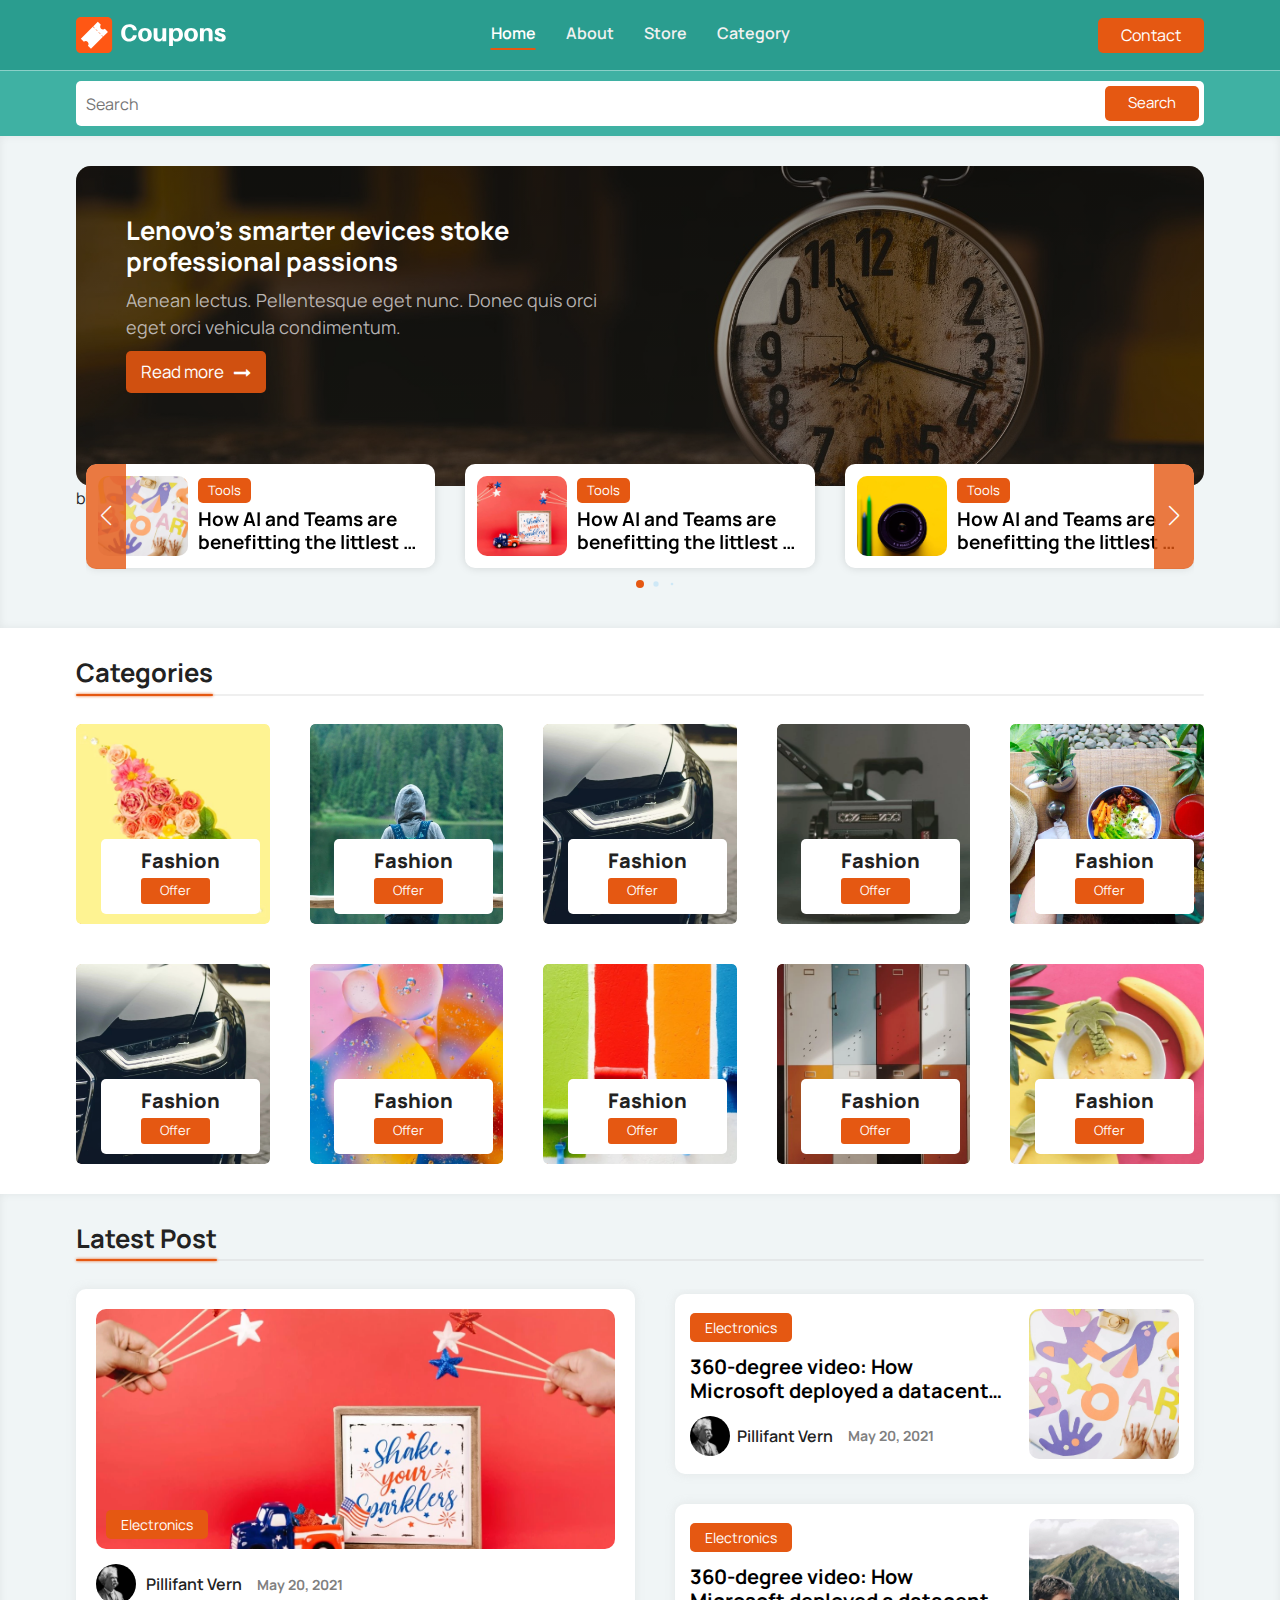
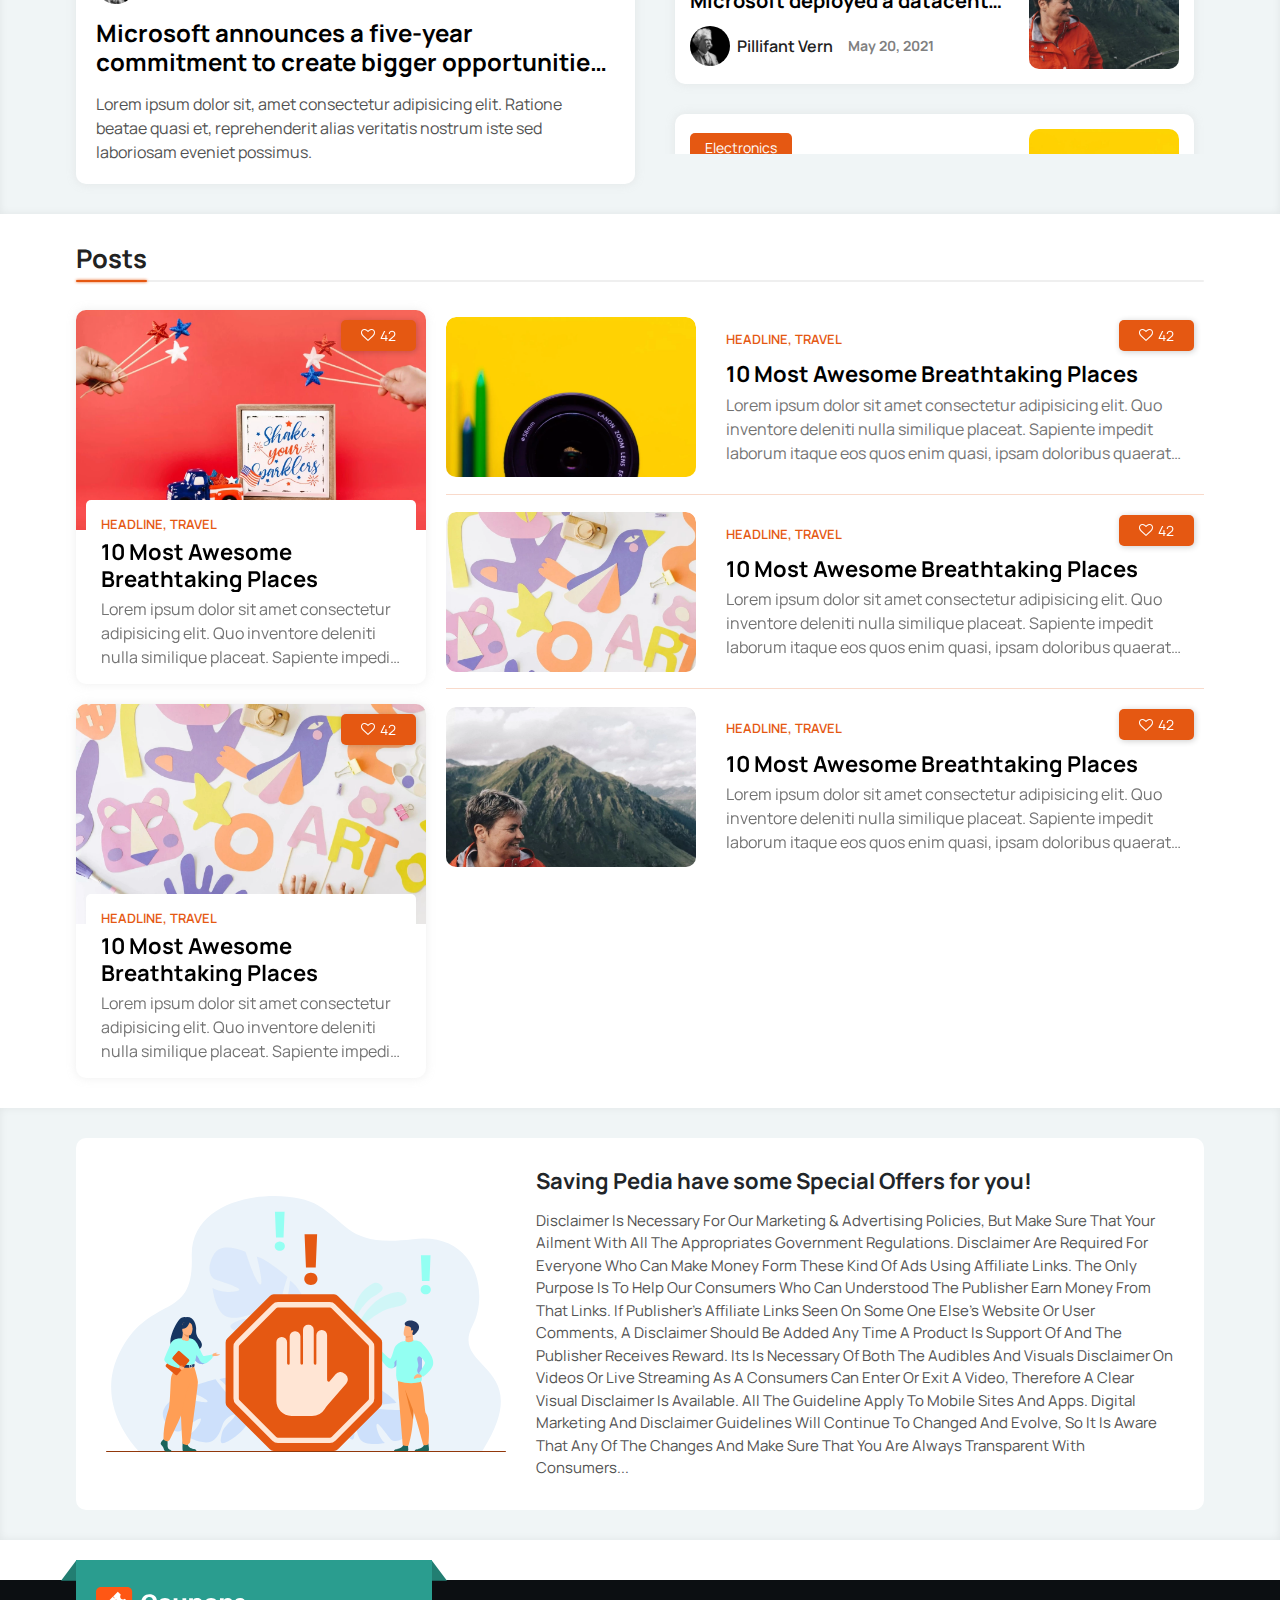
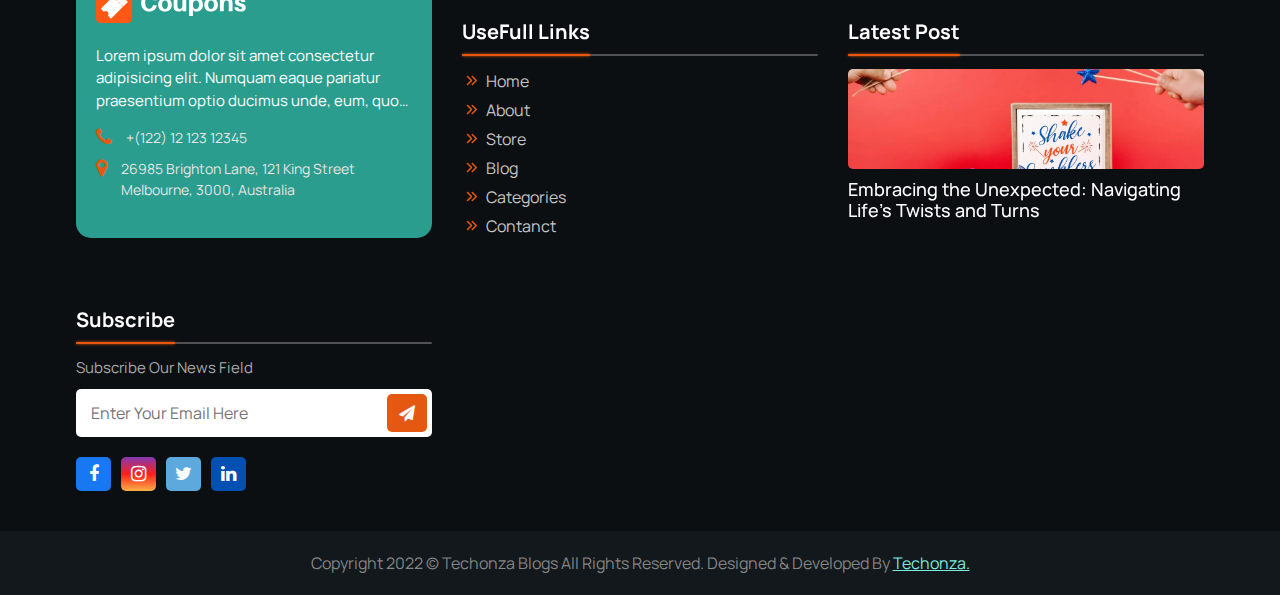
==== commit 901f3e4a: "ye n hogya hn" ====
--- a/index.html
+++ b/index.html
@@ -25,17 +25,17 @@
                <div class="col-md-12">
                   <div class="header_top_content">
                      <div class="logo_main">
-                        <div class="logo">
+                        <a href="index.html" class="logo">
                            <img src="images/logo.svg" alt="">
-                        </div>
+                        </a>
                      </div>
 
                      <ul class="nav_links ">
-                   
+
                         <li><a href="index.html" class="active">Home</a></li>
                         <li><a href="about.html">About</a></li>
                         <li><a href="store.html">Store</a></li>
-                        
+
                         <li><a href="categories.html">Category</a></li>
                         <li><a href="contact.html" class="contact_us">Contact Us</a></li>
                      </ul>
@@ -44,13 +44,17 @@
                            Contact
                         </a>
                      </div>
-                     <button class="menu" onclick="this.classList.toggle('opened');this.setAttribute('aria-expanded', this.classList.contains('opened'))" aria-label="Main Menu">
+                     <button class="menu"
+                        onclick="this.classList.toggle('opened');this.setAttribute('aria-expanded', this.classList.contains('opened'))"
+                        aria-label="Main Menu">
                         <svg width="100" height="100" viewBox="0 0 100 100">
-                          <path class="line line1" d="M 20,29.000046 H 80.000231 C 80.000231,29.000046 94.498839,28.817352 94.532987,66.711331 94.543142,77.980673 90.966081,81.670246 85.259173,81.668997 79.552261,81.667751 75.000211,74.999942 75.000211,74.999942 L 25.000021,25.000058" />
-                          <path class="line line2" d="M 20,50 H 80" />
-                          <path class="line line3" d="M 20,70.999954 H 80.000231 C 80.000231,70.999954 94.498839,71.182648 94.532987,33.288669 94.543142,22.019327 90.966081,18.329754 85.259173,18.331003 79.552261,18.332249 75.000211,25.000058 75.000211,25.000058 L 25.000021,74.999942" />
+                           <path class="line line1"
+                              d="M 20,29.000046 H 80.000231 C 80.000231,29.000046 94.498839,28.817352 94.532987,66.711331 94.543142,77.980673 90.966081,81.670246 85.259173,81.668997 79.552261,81.667751 75.000211,74.999942 75.000211,74.999942 L 25.000021,25.000058" />
+                           <path class="line line2" d="M 20,50 H 80" />
+                           <path class="line line3"
+                              d="M 20,70.999954 H 80.000231 C 80.000231,70.999954 94.498839,71.182648 94.532987,33.288669 94.543142,22.019327 90.966081,18.329754 85.259173,18.331003 79.552261,18.332249 75.000211,25.000058 75.000211,25.000058 L 25.000021,74.999942" />
                         </svg>
-                      </button>
+                     </button>
                   </div>
                </div>
             </div>
@@ -84,8 +88,10 @@
                                        Qatar World Cup: Fans must show negative COVID-19 result
                                     </h4>
                                     <div class="sidebar_card_tags">
-                                       <div class="tag user"><i class="fa fa-user" aria-hidden="true"></i>  John Alia</div>
-                                       <div class="tag date"> <i class="fa fa-calendar-o" aria-hidden="true"></i>26 mar 2017</div>
+                                       <div class="tag user"><i class="fa fa-user" aria-hidden="true"></i> John Alia
+                                       </div>
+                                       <div class="tag date"> <i class="fa fa-calendar-o" aria-hidden="true"></i>26 mar
+                                          2017</div>
                                     </div>
                                  </div>
                               </a>
@@ -100,8 +106,10 @@
                                        Qatar World Cup: Fans must show negative COVID-19 result
                                     </h4>
                                     <div class="sidebar_card_tags">
-                                       <div class="tag user"><i class="fa fa-user" aria-hidden="true"></i>  John Alia</div>
-                                       <div class="tag date"> <i class="fa fa-calendar-o" aria-hidden="true"></i>26 mar 2017</div>
+                                       <div class="tag user"><i class="fa fa-user" aria-hidden="true"></i> John Alia
+                                       </div>
+                                       <div class="tag date"> <i class="fa fa-calendar-o" aria-hidden="true"></i>26 mar
+                                          2017</div>
                                     </div>
                                  </div>
                               </a>
@@ -116,8 +124,10 @@
                                        Qatar World Cup: Fans must show negative COVID-19 result
                                     </h4>
                                     <div class="sidebar_card_tags">
-                                       <div class="tag user"><i class="fa fa-user" aria-hidden="true"></i>  John Alia</div>
-                                       <div class="tag date"> <i class="fa fa-calendar-o" aria-hidden="true"></i>26 mar 2017</div>
+                                       <div class="tag user"><i class="fa fa-user" aria-hidden="true"></i> John Alia
+                                       </div>
+                                       <div class="tag date"> <i class="fa fa-calendar-o" aria-hidden="true"></i>26 mar
+                                          2017</div>
                                     </div>
                                  </div>
                               </a>
@@ -161,84 +171,58 @@
                               aria-hidden="true"></i></a>
                      </div>
                   </div>
+                  blog_cateogry_child 
                   <div class="swiper  hero_slider">
                      <div class="swiper-wrapper">
                         <div class="swiper-slide">
                            <div class="hero_card">
-                              <div class="hero_tags">
-                                 <span class="tag">
-                                    <a href="#">Tools</a>
-                                 </span>
-                              </div>
+                         
                               <a href="single_single_category.html" class="hero_card_title">
-                                 <h4 class="webkit">How AI and Teams are benefitting the littlest of patients </h4>
-                              </a>
-                              <div class="hero_card_author">
-                                 <div class="author_img">
-                                    <figure>
-                                       <img src="images/12.webp" alt="">
-                                    </figure>
-                                    <div class="aurthor_content">
-                                       <span class="name webkit">Falconar Agnes</span>
-                                       <span class="date webkit">
-                                          May 20, 2021
-                                       </span>
-                                    </div>
-                                 </div>
-
-                              </div>
+                                 <figure class="hero_card_img">
+                                    <img src="images/blog/blog_02.webp" alt="">
+                                 </figure>
+                                 <div class="hero_content_card">
+                                    <span class="tag">
+                                       Tools
+                                    </span>
+                                    <h4 class="webkit">How AI and Teams are benefitting the littlest of patients </h4>
+                                 </div>
+                              </a>
+
                            </div>
                         </div>
                         <div class="swiper-slide">
                            <div class="hero_card">
-                              <div class="hero_tags">
-                                 <span class="tag">
-                                    <a href="#">Tools</a>
-                                 </span>
-                              </div>
+                         
                               <a href="single_single_category.html" class="hero_card_title">
-                                 <h4 class="webkit">How AI and Teams are benefitting the littlest of patients </h4>
-                              </a>
-                              <div class="hero_card_author">
-                                 <div class="author_img">
-                                    <figure>
-                                       <img src="images/12.webp" alt="">
-                                    </figure>
-                                    <div class="aurthor_content">
-                                       <span class="name webkit">Falconar Agnes</span>
-                                       <span class="date webkit">
-                                          May 20, 2021
-                                       </span>
-                                    </div>
-                                 </div>
-
-                              </div>
+                                 <figure class="hero_card_img">
+                                    <img src="images/blog/blog_01.webp" alt="">
+                                 </figure>
+                                 <div class="hero_content_card">
+                                    <span class="tag">
+                                       Tools
+                                    </span>
+                                    <h4 class="webkit">How AI and Teams are benefitting the littlest of patients </h4>
+                                 </div>
+                              </a>
+
                            </div>
                         </div>
                         <div class="swiper-slide">
                            <div class="hero_card">
-                              <div class="hero_tags">
-                                 <span class="tag">
-                                    <a href="#">Tools</a>
-                                 </span>
-                              </div>
+                         
                               <a href="single_single_category.html" class="hero_card_title">
-                                 <h4 class="webkit">How AI and Teams are benefitting the littlest of patients </h4>
-                              </a>
-                              <div class="hero_card_author">
-                                 <div class="author_img">
-                                    <figure>
-                                       <img src="images/12.webp" alt="">
-                                    </figure>
-                                    <div class="aurthor_content">
-                                       <span class="name webkit">Falconar Agnes</span>
-                                       <span class="date webkit">
-                                          May 20, 2021
-                                       </span>
-                                    </div>
-                                 </div>
-
-                              </div>
+                                 <figure class="hero_card_img">
+                                    <img src="images/blog/blog_05.webp" alt="">
+                                 </figure>
+                                 <div class="hero_content_card">
+                                    <span class="tag">
+                                       Tools
+                                    </span>
+                                    <h4 class="webkit">How AI and Teams are benefitting the littlest of patients </h4>
+                                 </div>
+                              </a>
+
                            </div>
                         </div>
                      </div>
@@ -252,152 +236,152 @@
       </section>
 
 
-          <!-- ==========Category========== -->
-          <section class="home_category">
-            <div class="container">
-               <div class="row">
-                  <div class="col-md-12">
-                     <div class="main_heading">
-                        <h4>
-                           <span>Categories</span>
-                        </h4>
-                     </div>
-                     <div class="home_cate">
-                        <a href="single_category.html" class="cate_card">
-                           <div class="cate_card_img">
-                              <figure>
-                                 <img src="images/Stores/store_01.webp" alt="">
-                              </figure>
-                              <div class="cate_content">
-                                 <h4><span>Fashion</span></h4>
-                                 <div class="cate_btn">
-                                    <span>Offer</span>
-                                 </div>
-                              </div>
-                           </div>
-                        </a>
-                        <a href="single_category.html" class="cate_card">
-                           <div class="cate_card_img">
-                              <figure>
-                                 <img src="images/Stores/store_10.webp" alt="">
-                              </figure>
-                              <div class="cate_content">
-                                 <h4><span>Fashion</span></h4>
-                                 <div class="cate_btn">
-                                    <span>Offer</span>
-                                 </div>
-                              </div>
-                           </div>
-                        </a>
-                        <a href="single_category.html" class="cate_card">
-                           <div class="cate_card_img">
-                              <figure>
-                                 <img src="images/Stores/store_11.webp" alt="">
-                              </figure>
-                              <div class="cate_content">
-                                 <h4><span>Fashion</span></h4>
-                                 <div class="cate_btn">
-                                    <span>Offer</span>
-                                 </div>
-                              </div>
-                           </div>
-                        </a>
-                        <a href="single_category.html" class="cate_card">
-                           <div class="cate_card_img">
-                              <figure>
-                                 <img src="images/Stores/store_12.webp" alt="">
-                              </figure>
-                              <div class="cate_content">
-                                 <h4><span>Fashion</span></h4>
-                                 <div class="cate_btn">
-                                    <span>Offer</span>
-                                 </div>
-                              </div>
-                           </div>
-                        </a>
-                        <a href="single_category.html" class="cate_card">
-                           <div class="cate_card_img">
-                              <figure>
-                                 <img src="images/Stores/store_09.webp" alt="">
-                              </figure>
-                              <div class="cate_content">
-                                 <h4><span>Fashion</span></h4>
-                                 <div class="cate_btn">
-                                    <span>Offer</span>
-                                 </div>
-                              </div>
-                           </div>
-                        </a>
-                        <a href="single_category.html" class="cate_card">
-                           <div class="cate_card_img">
-                              <figure>
-                                 <img src="images/Stores/store_11.webp" alt="">
-                              </figure>
-                              <div class="cate_content">
-                                 <h4><span>Fashion</span></h4>
-                                 <div class="cate_btn">
-                                    <span>Offer</span>
-                                 </div>
-                              </div>
-                           </div>
-                        </a>
-                        <a href="single_category.html" class="cate_card">
-                           <div class="cate_card_img">
-                              <figure>
-                                 <img src="images/Stores/store_07.webp" alt="">
-                              </figure>
-                              <div class="cate_content">
-                                 <h4><span>Fashion</span></h4>
-                                 <div class="cate_btn">
-                                    <span>Offer</span>
-                                 </div>
-                              </div>
-                           </div>
-                        </a>
-                        <a href="single_category.html" class="cate_card">
-                           <div class="cate_card_img">
-                              <figure>
-                                 <img src="images/Stores/store_02.webp" alt="">
-                              </figure>
-                              <div class="cate_content">
-                                 <h4><span>Fashion</span></h4>
-                                 <div class="cate_btn">
-                                    <span>Offer</span>
-                                 </div>
-                              </div>
-                           </div>
-                        </a>
-                        <a href="single_category.html" class="cate_card">
-                           <div class="cate_card_img">
-                              <figure>
-                                 <img src="images/Stores/store_03.webp" alt="">
-                              </figure>
-                              <div class="cate_content">
-                                 <h4><span>Fashion</span></h4>
-                                 <div class="cate_btn">
-                                    <span>Offer</span>
-                                 </div>
-                              </div>
-                           </div>
-                        </a>
-                        <a href="single_category.html" class="cate_card">
-                           <div class="cate_card_img">
-                              <figure>
-                                 <img src="images/Stores/store_04.webp" alt="">
-                              </figure>
-                              <div class="cate_content">
-                                 <h4><span>Fashion</span></h4>
-                                 <div class="cate_btn">
-                                    <span>Offer</span>
-                                 </div>
-                              </div>
-                           </div>
-                        </a>
-                     </div>
+      <!-- ==========Category========== -->
+      <section class="home_category">
+         <div class="container">
+            <div class="row">
+               <div class="col-md-12">
+                  <div class="main_heading">
+                     <h4>
+                        <span>Categories</span>
+                     </h4>
+                  </div>
+                  <div class="home_cate">
+                     <a href="single_category.html" class="cate_card">
+                        <div class="cate_card_img">
+                           <figure>
+                              <img src="images/Stores/store_01.webp" alt="">
+                           </figure>
+                           <div class="cate_content">
+                              <h4><span>Fashion</span></h4>
+                              <div class="cate_btn">
+                                 <span>Offer</span>
+                              </div>
+                           </div>
+                        </div>
+                     </a>
+                     <a href="single_category.html" class="cate_card">
+                        <div class="cate_card_img">
+                           <figure>
+                              <img src="images/Stores/store_10.webp" alt="">
+                           </figure>
+                           <div class="cate_content">
+                              <h4><span>Fashion</span></h4>
+                              <div class="cate_btn">
+                                 <span>Offer</span>
+                              </div>
+                           </div>
+                        </div>
+                     </a>
+                     <a href="single_category.html" class="cate_card">
+                        <div class="cate_card_img">
+                           <figure>
+                              <img src="images/Stores/store_11.webp" alt="">
+                           </figure>
+                           <div class="cate_content">
+                              <h4><span>Fashion</span></h4>
+                              <div class="cate_btn">
+                                 <span>Offer</span>
+                              </div>
+                           </div>
+                        </div>
+                     </a>
+                     <a href="single_category.html" class="cate_card">
+                        <div class="cate_card_img">
+                           <figure>
+                              <img src="images/Stores/store_12.webp" alt="">
+                           </figure>
+                           <div class="cate_content">
+                              <h4><span>Fashion</span></h4>
+                              <div class="cate_btn">
+                                 <span>Offer</span>
+                              </div>
+                           </div>
+                        </div>
+                     </a>
+                     <a href="single_category.html" class="cate_card">
+                        <div class="cate_card_img">
+                           <figure>
+                              <img src="images/Stores/store_09.webp" alt="">
+                           </figure>
+                           <div class="cate_content">
+                              <h4><span>Fashion</span></h4>
+                              <div class="cate_btn">
+                                 <span>Offer</span>
+                              </div>
+                           </div>
+                        </div>
+                     </a>
+                     <a href="single_category.html" class="cate_card">
+                        <div class="cate_card_img">
+                           <figure>
+                              <img src="images/Stores/store_11.webp" alt="">
+                           </figure>
+                           <div class="cate_content">
+                              <h4><span>Fashion</span></h4>
+                              <div class="cate_btn">
+                                 <span>Offer</span>
+                              </div>
+                           </div>
+                        </div>
+                     </a>
+                     <a href="single_category.html" class="cate_card">
+                        <div class="cate_card_img">
+                           <figure>
+                              <img src="images/Stores/store_07.webp" alt="">
+                           </figure>
+                           <div class="cate_content">
+                              <h4><span>Fashion</span></h4>
+                              <div class="cate_btn">
+                                 <span>Offer</span>
+                              </div>
+                           </div>
+                        </div>
+                     </a>
+                     <a href="single_category.html" class="cate_card">
+                        <div class="cate_card_img">
+                           <figure>
+                              <img src="images/Stores/store_02.webp" alt="">
+                           </figure>
+                           <div class="cate_content">
+                              <h4><span>Fashion</span></h4>
+                              <div class="cate_btn">
+                                 <span>Offer</span>
+                              </div>
+                           </div>
+                        </div>
+                     </a>
+                     <a href="single_category.html" class="cate_card">
+                        <div class="cate_card_img">
+                           <figure>
+                              <img src="images/Stores/store_03.webp" alt="">
+                           </figure>
+                           <div class="cate_content">
+                              <h4><span>Fashion</span></h4>
+                              <div class="cate_btn">
+                                 <span>Offer</span>
+                              </div>
+                           </div>
+                        </div>
+                     </a>
+                     <a href="single_category.html" class="cate_card">
+                        <div class="cate_card_img">
+                           <figure>
+                              <img src="images/Stores/store_04.webp" alt="">
+                           </figure>
+                           <div class="cate_content">
+                              <h4><span>Fashion</span></h4>
+                              <div class="cate_btn">
+                                 <span>Offer</span>
+                              </div>
+                           </div>
+                        </div>
+                     </a>
                   </div>
                </div>
             </div>
-         </section>
+         </div>
+      </section>
 
       <!-- ==========Latest_post========== -->
       <section class="Latest_post bg_color">
@@ -548,7 +532,7 @@
          </div>
       </section>
 
-  
+
       <!-- ==========Featurs  Blogs========== -->
       <section class="featur_blog">
          <div class="container">
@@ -575,7 +559,8 @@
                               <p class="webkit">
                                  Lorem ipsum dolor sit amet consectetur adipisicing elit. Quo inventore deleniti nulla
                                  similique placeat. Sapiente impedit laborum itaque eos quos enim quasi, ipsam doloribus
-                                 quaerat dolorum dicta unde quam. Dolores hic iste dicta dolorem magnam tempora vel ratione
+                                 quaerat dolorum dicta unde quam. Dolores hic iste dicta dolorem magnam tempora vel
+                                 ratione
                                  quaerat sed maiores nostrum quas placeat iusto, illum nisi. Quae, labore vero.
                               </p>
                            </div>
@@ -600,7 +585,8 @@
                               <p class="webkit">
                                  Lorem ipsum dolor sit amet consectetur adipisicing elit. Quo inventore deleniti nulla
                                  similique placeat. Sapiente impedit laborum itaque eos quos enim quasi, ipsam doloribus
-                                 quaerat dolorum dicta unde quam. Dolores hic iste dicta dolorem magnam tempora vel ratione
+                                 quaerat dolorum dicta unde quam. Dolores hic iste dicta dolorem magnam tempora vel
+                                 ratione
                                  quaerat sed maiores nostrum quas placeat iusto, illum nisi. Quae, labore vero.
                               </p>
                            </div>
@@ -627,7 +613,8 @@
                               <p class="webkit">
                                  Lorem ipsum dolor sit amet consectetur adipisicing elit. Quo inventore deleniti nulla
                                  similique placeat. Sapiente impedit laborum itaque eos quos enim quasi, ipsam doloribus
-                                 quaerat dolorum dicta unde quam. Dolores hic iste dicta dolorem magnam tempora vel ratione
+                                 quaerat dolorum dicta unde quam. Dolores hic iste dicta dolorem magnam tempora vel
+                                 ratione
                                  quaerat sed maiores nostrum quas placeat iusto, illum nisi. Quae, labore vero.
                               </p>
                            </div>
@@ -652,7 +639,8 @@
                               <p class="webkit">
                                  Lorem ipsum dolor sit amet consectetur adipisicing elit. Quo inventore deleniti nulla
                                  similique placeat. Sapiente impedit laborum itaque eos quos enim quasi, ipsam doloribus
-                                 quaerat dolorum dicta unde quam. Dolores hic iste dicta dolorem magnam tempora vel ratione
+                                 quaerat dolorum dicta unde quam. Dolores hic iste dicta dolorem magnam tempora vel
+                                 ratione
                                  quaerat sed maiores nostrum quas placeat iusto, illum nisi. Quae, labore vero.
                               </p>
                            </div>
@@ -677,7 +665,8 @@
                               <p class="webkit">
                                  Lorem ipsum dolor sit amet consectetur adipisicing elit. Quo inventore deleniti nulla
                                  similique placeat. Sapiente impedit laborum itaque eos quos enim quasi, ipsam doloribus
-                                 quaerat dolorum dicta unde quam. Dolores hic iste dicta dolorem magnam tempora vel ratione
+                                 quaerat dolorum dicta unde quam. Dolores hic iste dicta dolorem magnam tempora vel
+                                 ratione
                                  quaerat sed maiores nostrum quas placeat iusto, illum nisi. Quae, labore vero.
                               </p>
                            </div>
@@ -701,15 +690,24 @@
             <div class="row">
                <div class="col-md-12">
                   <div class="disclimer_wrraper">
-                        <figure class="d_img">
-                           <img src="images/blog/SVG/disclimer.svg" alt="">
-                        </figure>
-                        <div class="disclimer_content">
-                           <h4>Saving Pedia have some Special Offers for you!</h4>
-                           <p>Disclaimer Is Necessary For Our Marketing & Advertising Policies, But Make Sure That Your Ailment With All The Appropriates Government Regulations. Disclaimer Are Required For Everyone Who Can Make Money Form These Kind Of Ads Using Affiliate Links. The Only Purpose Is To Help Our Consumers Who Can Understood The Publisher Earn Money From That Links.
-
-                              If Publisher's Affiliate Links Seen On Some One Else's Website Or User Comments, A Disclaimer Should Be Added Any Time A Product Is Support Of And The Publisher Receives Reward. Its Is Necessary Of Both The Audibles And Visuals Disclaimer On Videos Or Live Streaming As A Consumers Can Enter Or Exit A Video, Therefore A Clear Visual Disclaimer Is Available. All The Guideline Apply To Mobile Sites And Apps. Digital Marketing And Disclaimer Guidelines Will Continue To Changed And Evolve, So It Is Aware That Any Of The Changes And Make Sure That You Are Always Transparent With Consumers...</p>
-                        </div>
+                     <figure class="d_img">
+                        <img src="images/blog/SVG/disclimer.svg" alt="">
+                     </figure>
+                     <div class="disclimer_content">
+                        <h4>Saving Pedia have some Special Offers for you!</h4>
+                        <p>Disclaimer Is Necessary For Our Marketing & Advertising Policies, But Make Sure That Your
+                           Ailment With All The Appropriates Government Regulations. Disclaimer Are Required For
+                           Everyone Who Can Make Money Form These Kind Of Ads Using Affiliate Links. The Only Purpose Is
+                           To Help Our Consumers Who Can Understood The Publisher Earn Money From That Links.
+
+                           If Publisher's Affiliate Links Seen On Some One Else's Website Or User Comments, A Disclaimer
+                           Should Be Added Any Time A Product Is Support Of And The Publisher Receives Reward. Its Is
+                           Necessary Of Both The Audibles And Visuals Disclaimer On Videos Or Live Streaming As A
+                           Consumers Can Enter Or Exit A Video, Therefore A Clear Visual Disclaimer Is Available. All
+                           The Guideline Apply To Mobile Sites And Apps. Digital Marketing And Disclaimer Guidelines
+                           Will Continue To Changed And Evolve, So It Is Aware That Any Of The Changes And Make Sure
+                           That You Are Always Transparent With Consumers...</p>
+                     </div>
                   </div>
                </div>
             </div>
--- a/css/style.css
+++ b/css/style.css
@@ -24,7 +24,7 @@
 
 @font-face {
     font-family: Manrope;
-    src: url(../fonts/Manrope-semiBold.ttf);
+    src: url(../fonts/Manrope-SemiBold.ttf);
     font-weight: 600;
 }
 
@@ -102,7 +102,6 @@
     overflow: hidden;
     text-overflow: ellipsis;
     -webkit-box-orient: vertical;
-    word-break: break-all;
 }
 
 figure {
@@ -225,7 +224,7 @@
 
 .header_bottom {
     background: var(--secondary-400);
-    padding: 10px;
+    padding: 10px 0;
     border-top: 1px solid #ffffff66;
 }
 
@@ -257,7 +256,7 @@
 }
 
 .header_top {
-    padding: 10px;
+    padding: 10px 0;
     background: var(--secondary-500);
 }
 
@@ -974,7 +973,7 @@
 }
 
 .post_content h4 {
-    font-size: clamp(18px, 2vw, 22px);
+    font-size: clamp(19px, 2vw, 22px);
     font-weight: 700;
     -webkit-line-clamp: 2;
 }
@@ -999,11 +998,21 @@
     overflow: hidden;
     border-radius: 15px;
     position: relative;
-    height: 370px;
-}
-
-
-
+    height: 320px;
+}
+
+
+.hero_card_img {
+    height: 80px;
+    flex: 0 0 90px;
+    border-radius: 10px;
+}
+
+.hero_card_title {
+    display: flex;
+    align-items: center;
+    gap: 10px;
+}
 .hero_img figure:after {
     content: "";
     position: absolute;
@@ -1015,14 +1024,14 @@
 }
 
 .hero_title h4 {
-    font-size: clamp(18px, 2vw, 28px);
+    font-size: clamp(23px, 2vw, 28px);
     font-weight: 700;
     color: var(--white);
     -webkit-line-clamp: 2;
 }
 
 .hero_btn {
-    font-size: 17px;
+    font-size: clamp(14px, 2vw, 17px);
     border-radius: 5px;
     color: var(--white);
     display: flex;
@@ -1034,7 +1043,7 @@
 }
 
 .hero_detail p {
-    font-size: 16px;
+    font-size: clamp(14px, 2vw, 18px);
     color: #d3cfcfd9;
     -webkit-line-clamp: 2;
 }
@@ -1044,12 +1053,13 @@
     flex-direction: column;
     gap: 10px;
     position: absolute;
-    top: 50px;
-    left: 41px;
+    top: 0;
+    left: 0;
     max-width: 600px;
     padding: 10px 12px;
     border-radius: 15px;
     align-items: flex-start;
+    padding: 50px;
 }
 
 .main_hero {
@@ -1082,16 +1092,16 @@
 
 .hero_card_title h4 {
     -webkit-line-clamp: 2;
-    font-size: clamp(18px, 2vw, 20px);
+    font-size: clamp(18px, 2vw, 19px);
     font-weight: 700;
 }
 
-.tag a {
-    padding: 4px 10px;
+.hero_content_card > .tag {
+    padding: 3px 10px;
     background: var(--primary-500);
     border-radius: 5px;
     color: var(--white);
-    font-size: 14px;
+    font-size: 13px;
 }
 
 .tag a:hover {
@@ -1103,7 +1113,7 @@
     flex-direction: column;
     gap: 10px;
     border-radius: 10px;
-    padding: 10px;
+    padding: 12px;
     backdrop-filter: blur(5px);
     box-shadow: 0px 0px 10px #0002;
     transition: 0.3s;
@@ -1131,7 +1141,7 @@
 }
 
 .hero_card_title:hover {
-    color: var(--secondary-900);
+    color: var(--black);
 }
 
 .aurthor_content .name {
@@ -1139,8 +1149,9 @@
 }
 
 .hero_slider {
-    margin: 0 48px;
-    margin-top: -89px;
+    margin: 0 10px;
+    margin-top: -46px;
+    border-radius: 10px;
     padding-bottom: 30px;
 }
 
@@ -1192,14 +1203,14 @@
 }
 
 .latest_post_title h4 {
-    font-size: clamp(18px, 2vw, 24px);
+    font-size: clamp(17px, 2vw, 24px);
     font-weight: 700;
     -webkit-line-clamp: 2;
     transition: 0.3s;
 }
 
 .latest_post_details p {
-    font-size: 16px;
+    font-size: clamp(14px, 2vw, 16px);
 }
 
 .tags_icons {
@@ -1416,17 +1427,21 @@
 
 .swiper-btn {
     font-size: 14px;
-    height: 30px;
-    width: 30px;
+    height: 40px;
+    width: 40px;
     background: var(--primary-500);
     border-radius: 5px;
     color: var(--white);
     transition: 0.3s;
-    opacity: 0.4;
+    opacity: 0.8;
+    height: 78%;
+    top: 0;
+    bottom: auto;
+    margin: 0;
 }
 
 .swiper-btn:after {
-    font-size: 17px;
+    font-size: 20px;
 }
 
 .swiper-btn:hover {
@@ -1449,7 +1464,7 @@
 
 .home_cate {
     display: grid;
-    grid-template-columns: repeat(auto-fill, minmax(215px, 1fr));
+    grid-template-columns: repeat(auto-fill, minmax(189px, 1fr));
     gap: 40px;
 }
 
@@ -1480,7 +1495,7 @@
 }
 
 .cate_content h4 {
-    font-size: clamp(18px, 2vw, 20px);
+    font-size: clamp(17px, 2vw, 20px);
     color: var(--black);
     width: 100%;
     text-align: center;
@@ -1537,7 +1552,7 @@
 
 
 .cate_btn:hover {
-    background: var(--secondary-900);
+    background: var(--primary-700);
 }
 
 .main_heading {
@@ -1546,10 +1561,9 @@
 }
 
 .main_heading h4 {
-    font-size: clamp(18px, 2vw, 28px);
+    font-size: clamp(25px, 2vw, 28px);
     font-weight: 700;
     color: #646464;
-    padding-bottom: 5px;
 }
 
 .main_heading:after {
@@ -1557,25 +1571,29 @@
     position: absolute;
     width: 100%;
     background: #d1d1d159;
-    height: 3px;
-    bottom: 0;
+    height: 2px;
+    top: 100%;
+    border-radius: 5px;
 }
 
 .main_heading h4 span {
     position: relative;
+    color: var(--black);
+    display: inline-block;
     padding-bottom: 5px;
-    color: var(--black);
 }
 
 .main_heading h4 span:after {
     content: "";
     position: absolute;
     background: var(--primary-500);
-    height: 3px;
+    height: 2px;
     width: 100%;
     left: 0;
-    bottom: 0;
+    top: 100%;
     z-index: 1;
+    border-radius: 40px;
+    box-shadow: 0 0 3px #e55812;
 }
 
 
@@ -1616,7 +1634,7 @@
 }
 
 .post_content p {
-    font-size: 16px;
+    font-size: clamp(14px, 2vw, 16px);
     -webkit-line-clamp: 3;
     color: #737373;
 }
@@ -1767,7 +1785,7 @@
 /* ==========Category========== */
 .main-category {
     display: grid;
-    grid-template-columns: repeat(auto-fill, minmax(433px, 1fr));
+    grid-template-columns: repeat(auto-fill, minmax(505px, 1fr));
     gap: 30px 20px;
 }
 
@@ -1989,6 +2007,7 @@
 .cord_card_img {
     flex: 0 0 100px;
     padding: 5px 7px;
+    width: 100px;
     background: white;
     display: flex;
     align-items: center;
@@ -2635,7 +2654,7 @@
 
 /* ==========Edit========== */
 .sub_category_img figure {
-    height: 62px;
+    height: 65px;
     width: 100%;
     border-radius: 5px 0 0px 5px;
 }
@@ -2643,8 +2662,8 @@
 .sub_category_main {
     display: grid;
     gap: 15px;
-    grid-template-columns: repeat(auto-fill, minmax(136px, 1fr));
-    max-height: 151px;
+    grid-template-columns: repeat(auto-fill, minmax(89px, 1fr));
+    max-height: 170px;
     overflow-y: auto;
     padding: 10px;
     padding-left: 0;
@@ -2664,10 +2683,12 @@
 .sub_category {
     padding: 0px;
     display: flex;
-    gap: 10px;
+    gap: 5px;
     box-shadow: 0 0 6px #dfdfdf;
     border-radius: 5px;
     background: white;
+    flex-direction: column;
+    overflow: hidden;
 }
 
 .sub_category_content {
@@ -2676,16 +2697,18 @@
     width: 100%;
     flex-direction: column;
     justify-content: center;
+    align-items: center;
+    text-align: center;
+    padding: 5px;
 }
 
 .sub_category_content h4 {
-    font-size: clamp(16px, 2vw, 18px);
+    font-size: clamp(16px, 2vw, 14px);
     font-weight: 700;
     border-radius: 5px;
     text-transform: capitalize;
     color: var(--black);
     transition: 0.3s;
-    padding-right: 6px;
 }
 
 .sub_category:hover {
@@ -2748,6 +2771,7 @@
     color: var(--primary-500);
     font-size: clamp(18px, 2vw, 20px);
     font-weight: 700;
+    padding-left: 20px;
 }
 
 .blog_cateogry_child.active .blog_cateogry_num {
@@ -2759,7 +2783,7 @@
 }
 
 .header_post {
-    padding: 10px;
+    padding: 20px;
     display: grid;
     gap: 30px;
     grid-template-columns: repeat(auto-fill, minmax(330px, 1fr));
@@ -2991,6 +3015,7 @@
     justify-content: space-around;
     gap: 40px;
     grid-template-columns: repeat(auto-fill, minmax(290px, 1fr));
+    margin-top: 30px;
 }
 
 .contact_media {
@@ -3002,6 +3027,7 @@
     flex: 1;
     border-radius: 10px;
     transition: 0.3s;
+    box-shadow: 0 0 5px #e4e4e4;
 }
 
 .contact_media .icon {
@@ -3022,7 +3048,6 @@
 }
 
 .contact_media:hover {
-    box-shadow: 0 0 5px #e4e4e4;
 }
 
 .contact_media span {
@@ -3757,4 +3782,20 @@
     flex-direction: column;
     gap: 20px;
 }
+.hero_content_card {
+    display: flex;
+    flex-direction: column;
+    gap: 5px;
+    align-items: flex-start;
+}
+.swiper-button-next.swiper-btn {
+    right: 0;
+    border-radius: 0 10px 10px 0;
+}
+
+.swiper-button-prev.swiper-btn {
+    left: 0;
+    border-radius: 10px  0  0 10px;
+}
+.hero_card:hover figure img {scale: 1.1;}
 /* ==========EditENd========== */--- a/css/responsive.css
+++ b/css/responsive.css
@@ -11,13 +11,43 @@
     }
 }
 @media (max-width: 992px) {
+    .d_img{
+        display: none;
+    }
     .header_icon{
         display: none;
     }
     .contact_img{
         display:none;
     }
-
+    .hero_slider {
+        width: 100%;
+        display: flex;
+        align-items: center;
+        justify-content: center;
+        margin: 0;
+        margin-top: 21px;
+    }
+    
+    .hero_slider .hero_card {
+        max-width: 430px;
+    }
+    .swiper-button-prev.swiper-btn {
+        left: 15px;
+    }
+    
+    .swiper-button-next.swiper-btn {
+        right: 15px;
+    }
+    
+    .hero_slider .swiper-slide {
+        display: flex;
+        align-items: center;
+        justify-content: center;
+    }
+    .hero_img figure {
+        height: 260px;
+    }
 .nav_links{
     position: fixed;
     top: 0;
@@ -43,6 +73,13 @@
 }
 .header_contact{
     display: none;
+}
+.swiper-btn {
+    height: 40px;
+    width: 40px;
+    border-radius: 5px !important;
+    top: calc(50% - 15px);
+    transform: translateY(-50%);
 }
 .contact_us{
     display: block;
@@ -90,6 +127,10 @@
     scale: 0.9;
     transition: 0.3s;
 }
+.hero_content{
+    top: 40px;
+    padding: 20px;
+}
 .blog_section{
     flex-direction: column-reverse;
 }
@@ -109,17 +150,16 @@
 .code_head{
     flex-direction: row;
 }
+
 .code_card{
     flex-direction: row;
 }
-.code_card_footer{
-    justify-content: space-between;
-}
+
 .code_subtitle h4{
     text-align: unset;
 }
 .code_subtitle p{
-    text-align: unset;
+    text-align: center;
 }
 .our_post{
     flex-direction: column;
@@ -133,10 +173,10 @@
     grid-template-columns: repeat(auto-fill, minmax(290px, 1fr));
 }
 .main-category ,.store_card_main     {
-    grid-template-columns: repeat(auto-fill, minmax(374px, 1fr));
+    grid-template-columns: repeat(auto-fill, minmax(423px, 1fr));
 }
 .sub_category_main{
-    grid-template-columns: repeat(auto-fill, minmax(149px, 1fr));
+    grid-template-columns: repeat(auto-fill, minmax(159px, 1fr));
 }
 .sing_blog_tags{
     flex-direction: column;
@@ -191,7 +231,24 @@
         height: 120px;
     width: 120px;
     }
- 
+    .single_page_card {
+        flex-direction: column;
+        align-items: center;
+    }
+    
+    .single_card_title.webkit {
+        text-align: center;
+    }
+    
+    .single_page_content {
+        align-items: center;
+        text-align: center;
+    }
+    .single_page_img {
+        flex: 0 0 100px;
+        width: 130px;
+    }
+    
     .footer_content{
         margin: 0 20px;
     }
@@ -230,9 +287,6 @@
     .author_details{
         font: 12px;
     }
- .cate_card_img{
-    transform: translate(5px, -5px);
- }
  .cord_card_img{
     flex: 0 0 90px;
  }
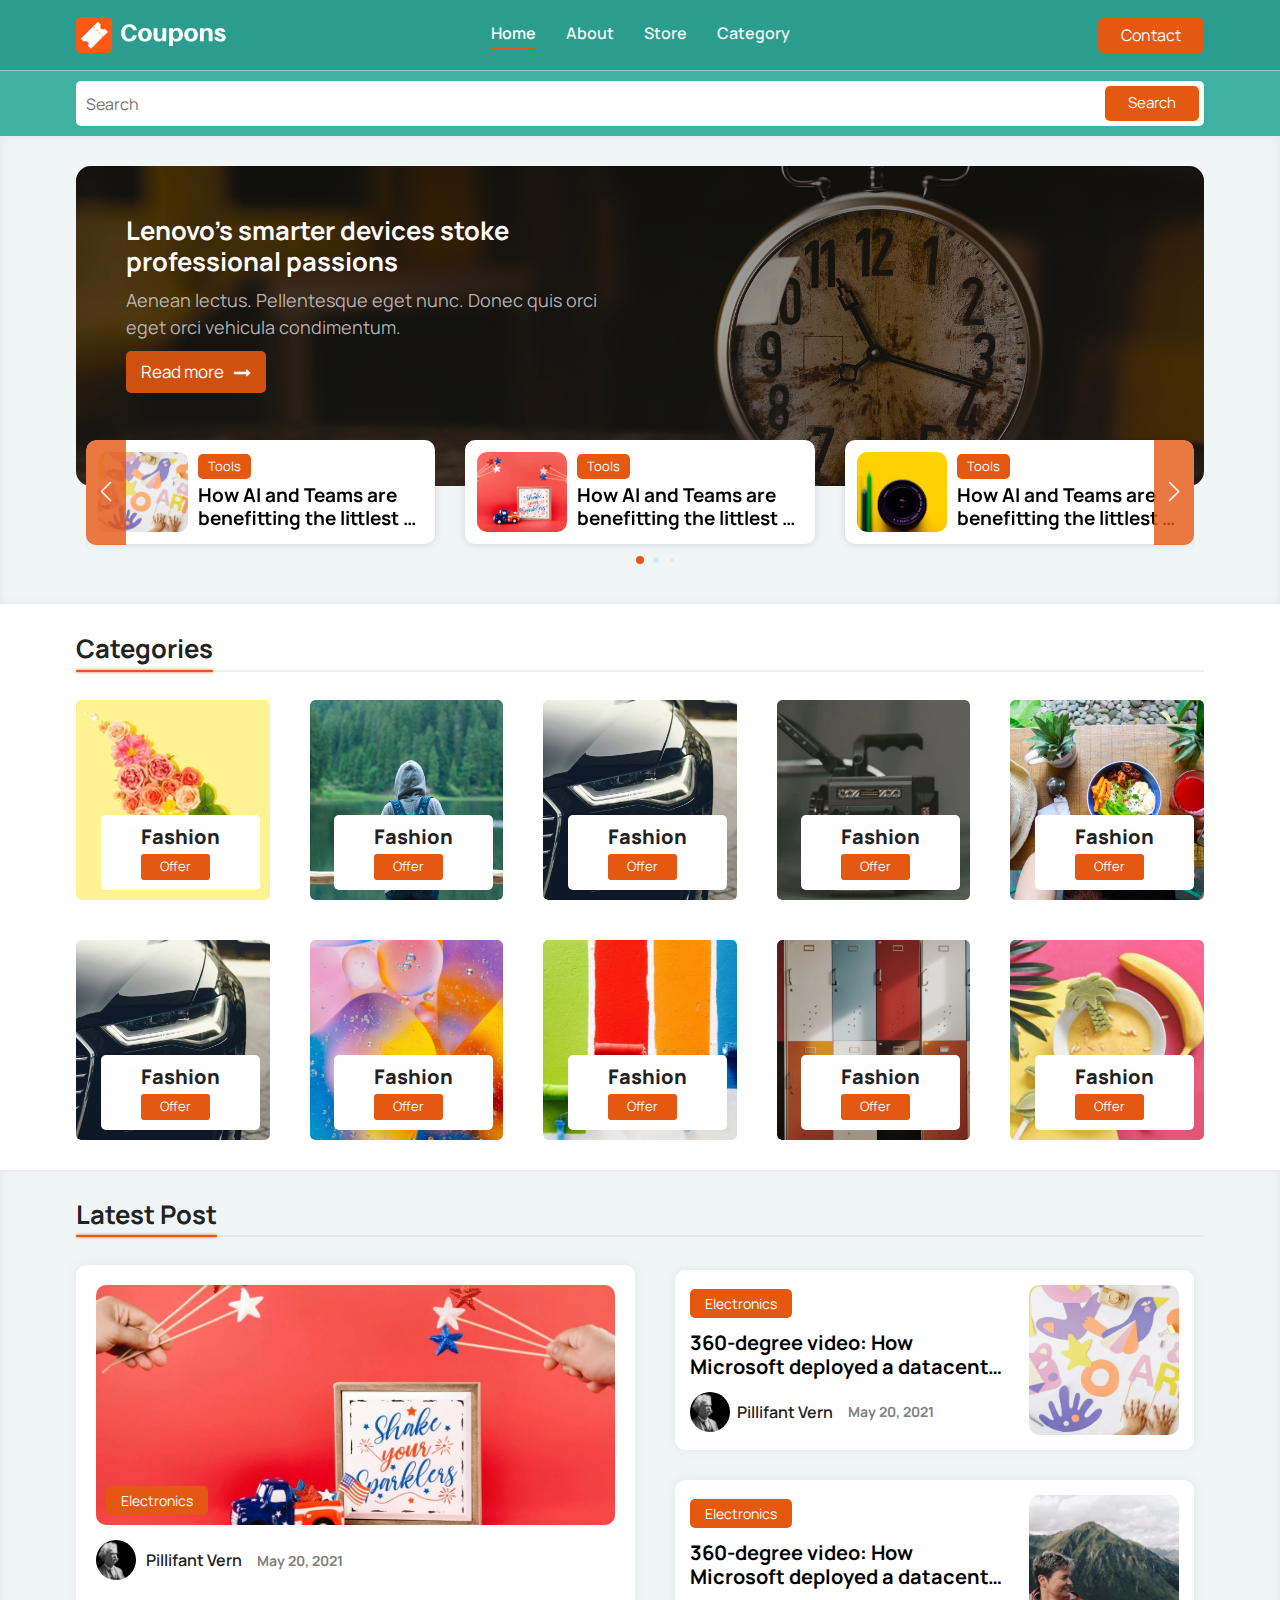
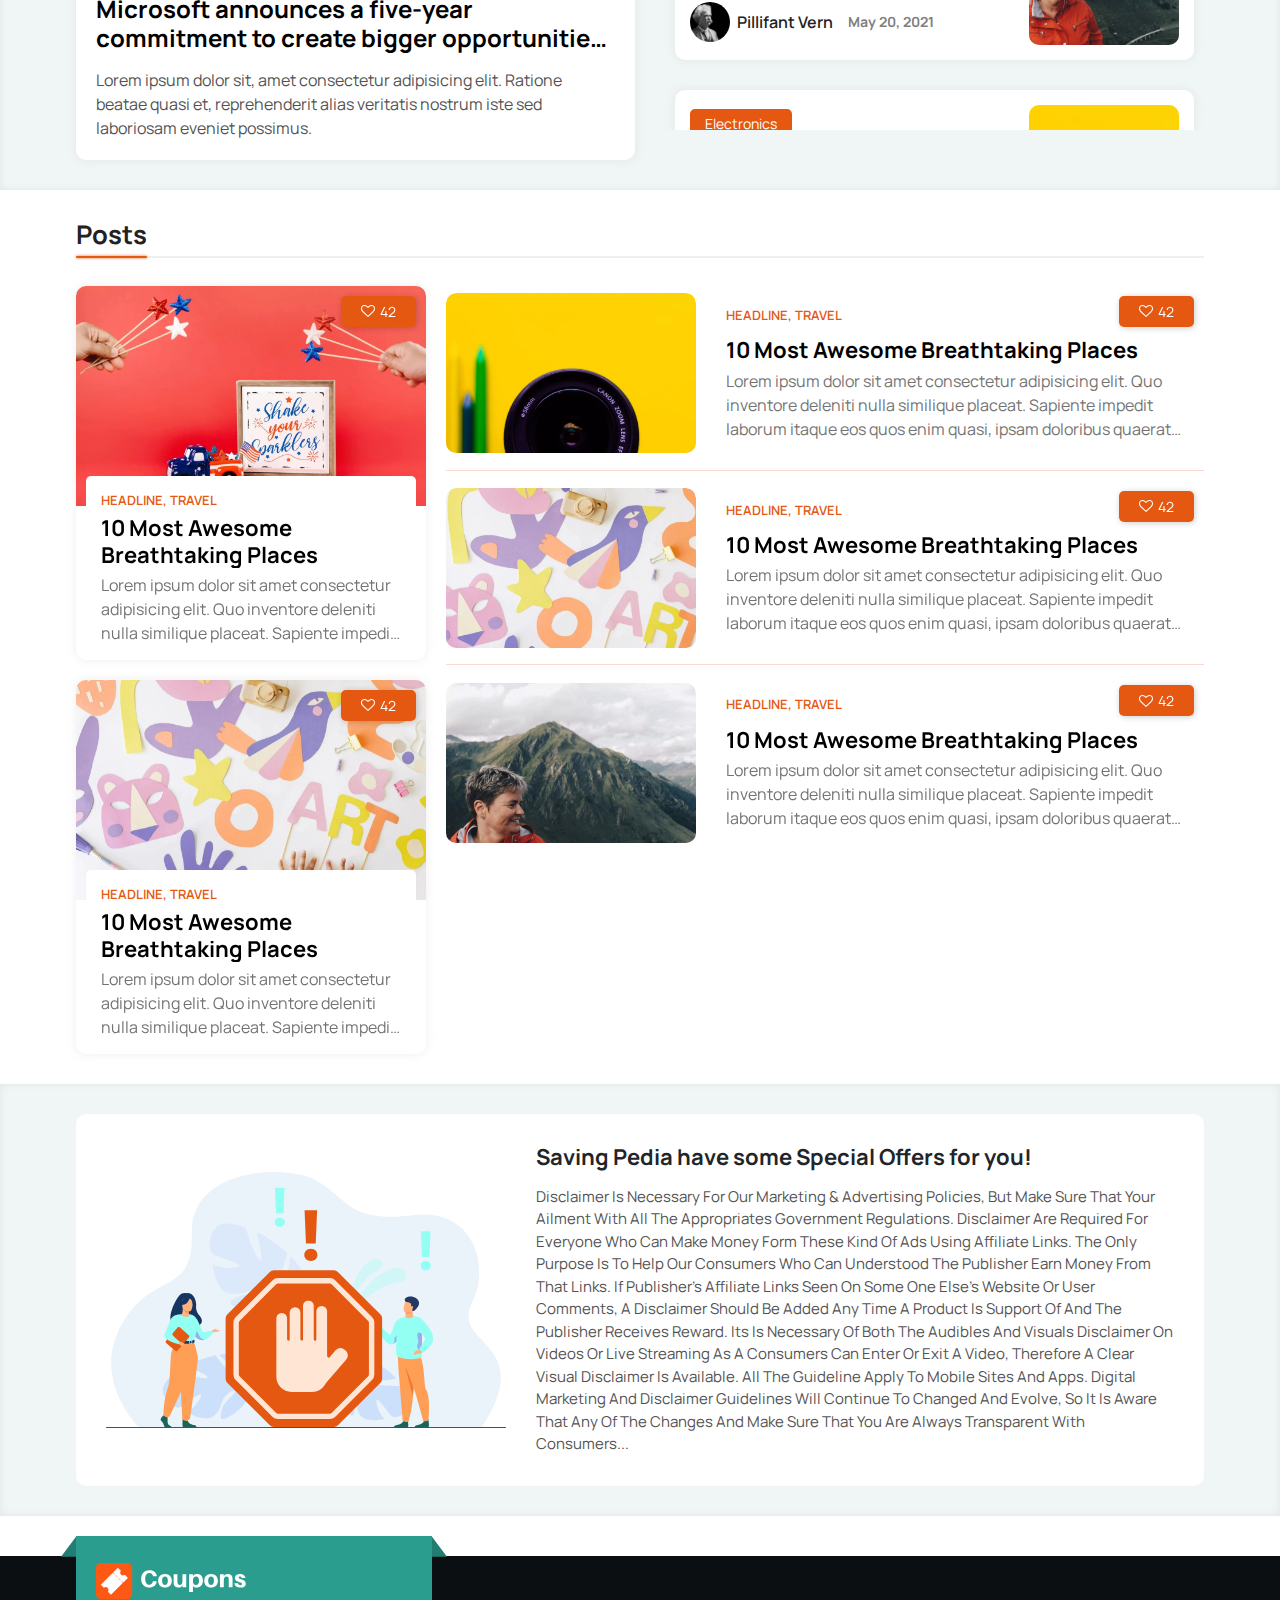
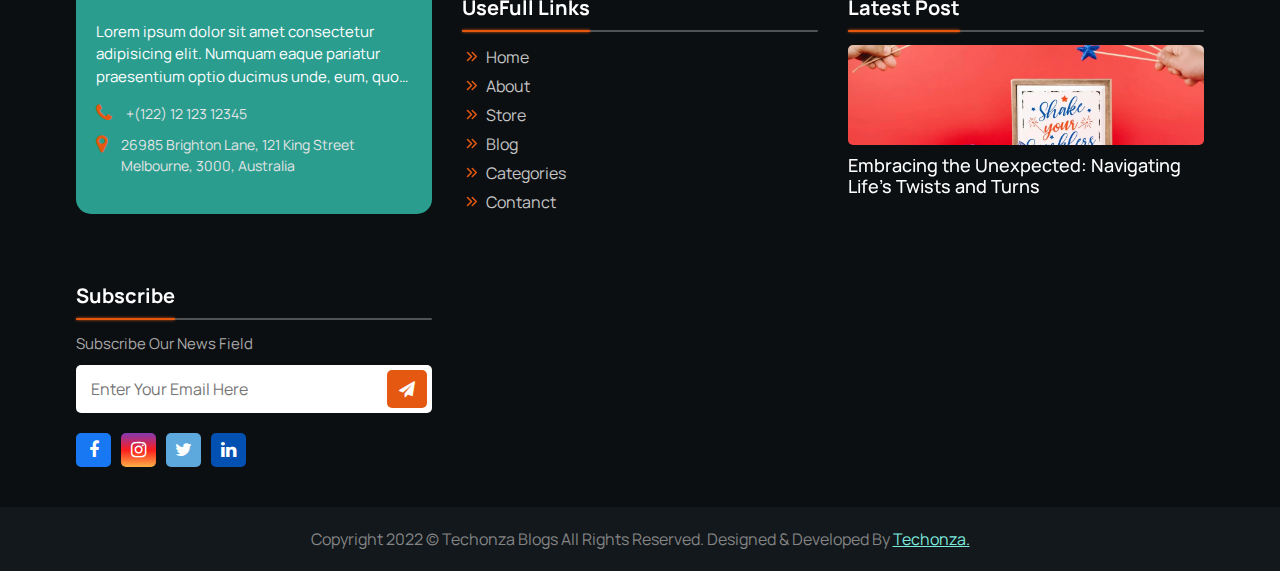
==== commit 244ca423: "hogya hn bhai ye" ====
--- a/index.html
+++ b/index.html
@@ -171,7 +171,7 @@
                               aria-hidden="true"></i></a>
                      </div>
                   </div>
-                  blog_cateogry_child 
+
                   <div class="swiper  hero_slider">
                      <div class="swiper-wrapper">
                         <div class="swiper-slide">
--- a/css/style.css
+++ b/css/style.css
@@ -161,7 +161,7 @@
 
 .fa-star {
     color: #e1e1e1;
-        font-size: clamp(18px, 2vw, 23px);
+    font-size: clamp(18px, 2vw, 23px);
     cursor: pointer;
 }
 
@@ -262,7 +262,7 @@
 
 .form {
     gap: 4px;
-    background: white;
+      background:  var(--white) ;
     border-radius: 5px;
     width: 100%;
     display: flex;
@@ -274,7 +274,7 @@
 }
 
 .form input {
-    background: white;
+    background:  var(--white) ;
     width: 100%;
     padding: 0 5px;
     height: 100%;
@@ -402,7 +402,7 @@
 
 .twitter {
     background: rgb(93, 169, 221);
-    color: var(--white)!important;
+    color: var(--white) !important;
 }
 
 .twitter i,
@@ -414,17 +414,17 @@
 
 .facebook {
     background: rgb(24, 119, 242);
-    color: var(--white)!important;
+    color: var(--white) !important;
 }
 
 .instagram {
     background: linear-gradient(rgb(131, 58, 180) 0%, rgb(253, 29, 29) 50%, rgb(252, 176, 69) 100%);
-    color: var(--white)!important;
+    color: var(--white) !important;
 }
 
 .linkedin {
     background: rgb(2, 80, 177);
-    color: var(--white)!important;
+    color: var(--white) !important;
 }
 
 .nav_links.active {
@@ -489,7 +489,7 @@
     flex-direction: column;
     gap: 10px;
     padding: 15px;
-    background: white;
+      background:  var(--white) ;
 }
 
 .blog_para {
@@ -614,7 +614,7 @@
     display: flex;
     flex-direction: column;
     gap: 16px;
-    background: white;
+      background:  var(--white) ;
     padding: 15px;
     box-shadow: 0 0 5px #0002;
     border-radius: 5px;
@@ -815,7 +815,7 @@
 
 .single_blog_main {
     width: 100%;
-    background: white;
+      background:  var(--white) ;
     position: relative;
     border-radius: 5px;
     overflow: hidden;
@@ -1013,6 +1013,7 @@
     align-items: center;
     gap: 10px;
 }
+
 .hero_img figure:after {
     content: "";
     position: absolute;
@@ -1096,7 +1097,7 @@
     font-weight: 700;
 }
 
-.hero_content_card > .tag {
+.hero_content_card>.tag {
     padding: 3px 10px;
     background: var(--primary-500);
     border-radius: 5px;
@@ -1117,7 +1118,7 @@
     backdrop-filter: blur(5px);
     box-shadow: 0px 0px 10px #0002;
     transition: 0.3s;
-    background: white;
+      background:  var(--white) ;
 }
 
 .hero_card:hover {
@@ -1177,7 +1178,7 @@
     flex-direction: column;
     gap: 15px;
     flex: 1;
-    background: white;
+      background:  var(--white) ;
     padding: 20px;
     border-radius: 10px;
     transition: 0.3s;
@@ -1285,7 +1286,7 @@
 
 .latest_2nd_card {
     display: flex;
-    background: white;
+      background:  var(--white) ;
     padding: 15px;
     border-radius: 10px;
     gap: 20px;
@@ -1479,7 +1480,7 @@
     display: flex;
     gap: 5px;
     z-index: 3;
-    background: white;
+      background:  var(--white) ;
     right: 10px;
     bottom: 10px;
     border-radius: 5px;
@@ -1653,7 +1654,7 @@
     margin-top: -20px;
     position: relative;
     z-index: 2;
-    background: white;
+      background:  var(--white) ;
     margin: -30px 10px 0;
     border-radius: 5px;
     transition: 0.3s;
@@ -1679,7 +1680,7 @@
     display: flex;
     border-radius: 5px;
     box-shadow: 1px 1px 6px #0003;
-    background: white;
+      background:  var(--white) ;
     justify-content: center;
     align-items: center;
     gap: 5px;
@@ -1786,12 +1787,12 @@
 .main-category {
     display: grid;
     grid-template-columns: repeat(auto-fill, minmax(505px, 1fr));
-    gap: 30px 20px;
+    gap: 30px;
 }
 
 .cate_section {
     display: flex;
-    align-items: center;
+    align-items: flex-start;
     gap: 20px;
     padding: 15px;
     width: 100%;
@@ -1801,7 +1802,7 @@
 }
 
 .main_cate_img figure {
-    border-radius: 15px;
+    border-radius: 5px;
     height: 100%;
     width: calc(100% - 20px);
 }
@@ -1822,13 +1823,12 @@
     color: var(--white);
     left: 50%;
     border-radius: 0 0 5px 5px;
-    text-shadow: 0 0 5px #0005;
 }
 
 .main_cate {
     height: 170px;
-    flex: 0 0 200px;
     position: relative;
+    width: 100%;
 }
 
 .main_cate_img {
@@ -1871,7 +1871,7 @@
 }
 
 .category_title h4 {
-        font-size: clamp(20px, 2vw, 27px);
+    font-size: clamp(20px, 2vw, 27px);
     font-weight: 700;
 }
 
@@ -2008,7 +2008,7 @@
     flex: 0 0 100px;
     padding: 5px 7px;
     width: 100px;
-    background: white;
+      background:  var(--white) ;
     display: flex;
     align-items: center;
     justify-content: center;
@@ -2187,7 +2187,7 @@
 
 .footer_form input {
     border-radius: 5px;
-    background: white;
+      background:  var(--white) ;
     padding: 7px 10px;
     width: 100%;
     padding-left: 10px;
@@ -2208,7 +2208,7 @@
     gap: 10px;
     /* flex-direction: column; */
     width: 100%;
-    background: white;
+      background:  var(--white) ;
     border-radius: 5px;
     overflow: hidden;
     padding: 5px;
@@ -2309,7 +2309,7 @@
     align-items: center;
     justify-content: center;
     padding: 20px;
-    background: white;
+      background:  var(--white) ;
     background: #12181c;
 }
 
@@ -2441,7 +2441,7 @@
 
 .modal-header .modal-title {
     color: var(--white);
-        font-size: clamp(18px, 2vw, 21px);
+    font-size: clamp(18px, 2vw, 21px);
     font-weight: 600;
     text-align: center;
 }
@@ -2479,7 +2479,7 @@
     height: 100px;
     width: 100px;
     padding: 7px;
-    background: white;
+      background:  var(--white) ;
     border-radius: 5px;
     overflow: hidden;
 }
@@ -2506,7 +2506,7 @@
     border-radius: 5px;
     position: relative;
     transition: 0.3s;
-        font-size: clamp(18px, 2vw, 21px);
+    font-size: clamp(18px, 2vw, 21px);
     align-items: center;
 }
 
@@ -2589,7 +2589,7 @@
 }
 
 .copy_code form input {
-    background: white;
+      background:  var(--white) ;
     padding-left: 5px;
 }
 
@@ -2656,14 +2656,13 @@
 .sub_category_img figure {
     height: 65px;
     width: 100%;
-    border-radius: 5px 0 0px 5px;
 }
 
 .sub_category_main {
     display: grid;
     gap: 15px;
-    grid-template-columns: repeat(auto-fill, minmax(89px, 1fr));
-    max-height: 170px;
+    grid-template-columns: repeat(auto-fill, minmax(97px, 1fr));
+    max-height: 268px;
     overflow-y: auto;
     padding: 10px;
     padding-left: 0;
@@ -2676,7 +2675,7 @@
     align-items: center;
     justify-content: center;
     border-radius: 5px;
-    background: white;
+      background:  var(--white) ;
     flex: 0 0 65px;
 }
 
@@ -2686,7 +2685,7 @@
     gap: 5px;
     box-shadow: 0 0 6px #dfdfdf;
     border-radius: 5px;
-    background: white;
+      background:  var(--white) ;
     flex-direction: column;
     overflow: hidden;
 }
@@ -2713,7 +2712,7 @@
 
 .sub_category:hover {
     border-color: var(--primary-50);
-    transform: translate(2px, -2px);
+    transform: translatey(-2px);
 }
 
 .sub_category:hover h4 {
@@ -2728,7 +2727,7 @@
     height: 10px;
     width: 10px;
     bottom: 100%;
-    filter: brightness(.2);
+    filter: brightness(.8);
 }
 
 .category_title:after {
@@ -2757,7 +2756,7 @@
 .header_search_result {
     position: absolute;
     width: 100%;
-    background: white;
+      background:  var(--white) ;
     z-index: 4;
     box-shadow: 1px 3px 10px #0001;
     border-radius: 0 0 5px 5px;
@@ -2836,7 +2835,7 @@
     box-shadow: 0 0 5px #e6e6e6;
     padding: 5px;
     border-radius: 5px;
-    background: white;
+      background:  var(--white) ;
 }
 
 .store_card_img img {
@@ -2962,7 +2961,7 @@
 }
 
 .store_heading h4 {
-        font-size: clamp(19px, 2vw, 25px);
+    font-size: clamp(19px, 2vw, 25px);
     font-weight: 700;
     color: var(--white);
 }
@@ -3047,8 +3046,7 @@
     font-weight: 600;
 }
 
-.contact_media:hover {
-}
+.contact_media:hover {}
 
 .contact_media span {
     text-align: center;
@@ -3098,7 +3096,7 @@
     width: 100%;
     height: 100%;
     padding-left: 10px;
-    background: white;
+      background:  var(--white) ;
 }
 
 .contact_us_form {
@@ -3117,7 +3115,7 @@
 .contact_input:has(textarea) {
     height: 100px;
     align-items: flex-start;
-    background: white;
+      background:  var(--white) ;
 }
 
 .contact_input:has(textarea) .icon {
@@ -3387,7 +3385,7 @@
     gap: 7px;
     border-radius: 5px;
     border: 1px solid #0002;
-    background: white;
+      background:  var(--white) ;
     padding: 5px;
     flex-direction: column;
 }
@@ -3455,7 +3453,7 @@
     display: flex;
     flex-direction: column;
     gap: 10px;
-    background: white;
+      background:  var(--white) ;
     padding: 20px;
     max-width: 96%;
     margin: auto;
@@ -3573,7 +3571,7 @@
 }
 
 .single_blog_body h4 {
-        font-size: clamp(18px, 2vw, 21px);
+    font-size: clamp(18px, 2vw, 21px);
     font-weight: 700;
 }
 
@@ -3696,7 +3694,7 @@
 }
 
 .next_prev_img_content h4 {
-        font-size: clamp(19px, 2vw, 22px);
+    font-size: clamp(19px, 2vw, 22px);
     color: var(--white);
     z-index: 5;
     font-weight: 700;
@@ -3739,7 +3737,7 @@
     display: flex;
     gap: 30px;
     align-items: center;
-    background: white;
+      background:  var(--white) ;
     border-radius: 10px;
     padding: 30px;
 }
@@ -3777,17 +3775,20 @@
 .latest_2nd_cntent .author span {
     color: gray;
 }
+
 .single_alphabet_main {
     display: flex;
     flex-direction: column;
     gap: 20px;
 }
+
 .hero_content_card {
     display: flex;
     flex-direction: column;
     gap: 5px;
     align-items: flex-start;
 }
+
 .swiper-button-next.swiper-btn {
     right: 0;
     border-radius: 0 10px 10px 0;
@@ -3795,7 +3796,72 @@
 
 .swiper-button-prev.swiper-btn {
     left: 0;
-    border-radius: 10px  0  0 10px;
-}
-.hero_card:hover figure img {scale: 1.1;}
+    border-radius: 10px 0 0 10px;
+}
+
+.hero_card:hover figure img {
+    scale: 1.1;
+}
+
+.cate_main_wrraper {
+    flex: 0 0 200px;
+    width: 200px;
+    display: flex;
+    flex-direction: column;
+    gap: 15px;
+    align-items: center;
+    height: 100%;
+}
+
+.view_all {
+    background: var(--primary-500);
+    border-radius: 5px;
+    color: var(--white);
+    height: 35px;
+    display: flex;
+    align-items: center;
+    justify-content: center;
+    width: 100%;
+    gap: 5px;
+    font-weight: 600;
+    font-size: 15px;
+    margin-top: auto;
+}
+
+.view_all:hover {
+    color: white;
+    background: var(--primary-700);
+}
+
+.view_all_main {
+    width: 100%;
+    display: flex;
+    flex-direction: column;
+    gap: 0px;
+    position: relative;
+    flex: 1;
+    padding-top: 10px;
+    border-top: 2px solid #0001;
+}
+
+.view_all_posts span {
+    display: flex;
+    align-items: center;
+    justify-content: center;
+    color: #5a5a5ae0;
+    font-weight: 700;
+    gap: 5px;
+    font-size: 15px;
+}
+.view_all:hover i {transform: translate(2px, -2px);}
+
+.view_all  i {
+    transition: 0.3s;
+}
+.view_all_posts span i{
+    color: var(--primary-500);
+}
+.cate_section:nth-child(even){
+    flex-direction: row-reverse;
+}
 /* ==========EditENd========== */--- a/css/responsive.css
+++ b/css/responsive.css
@@ -294,7 +294,8 @@
     flex: 0 0 50px;
  }
  .cate_section ,  .contact_field_main {
-    flex-direction: column;
+    flex-direction: column !important;
+    align-items: center;
  }
  .single_blog_tag{
     display: none;
@@ -313,3 +314,4 @@
  }
 }
 
+    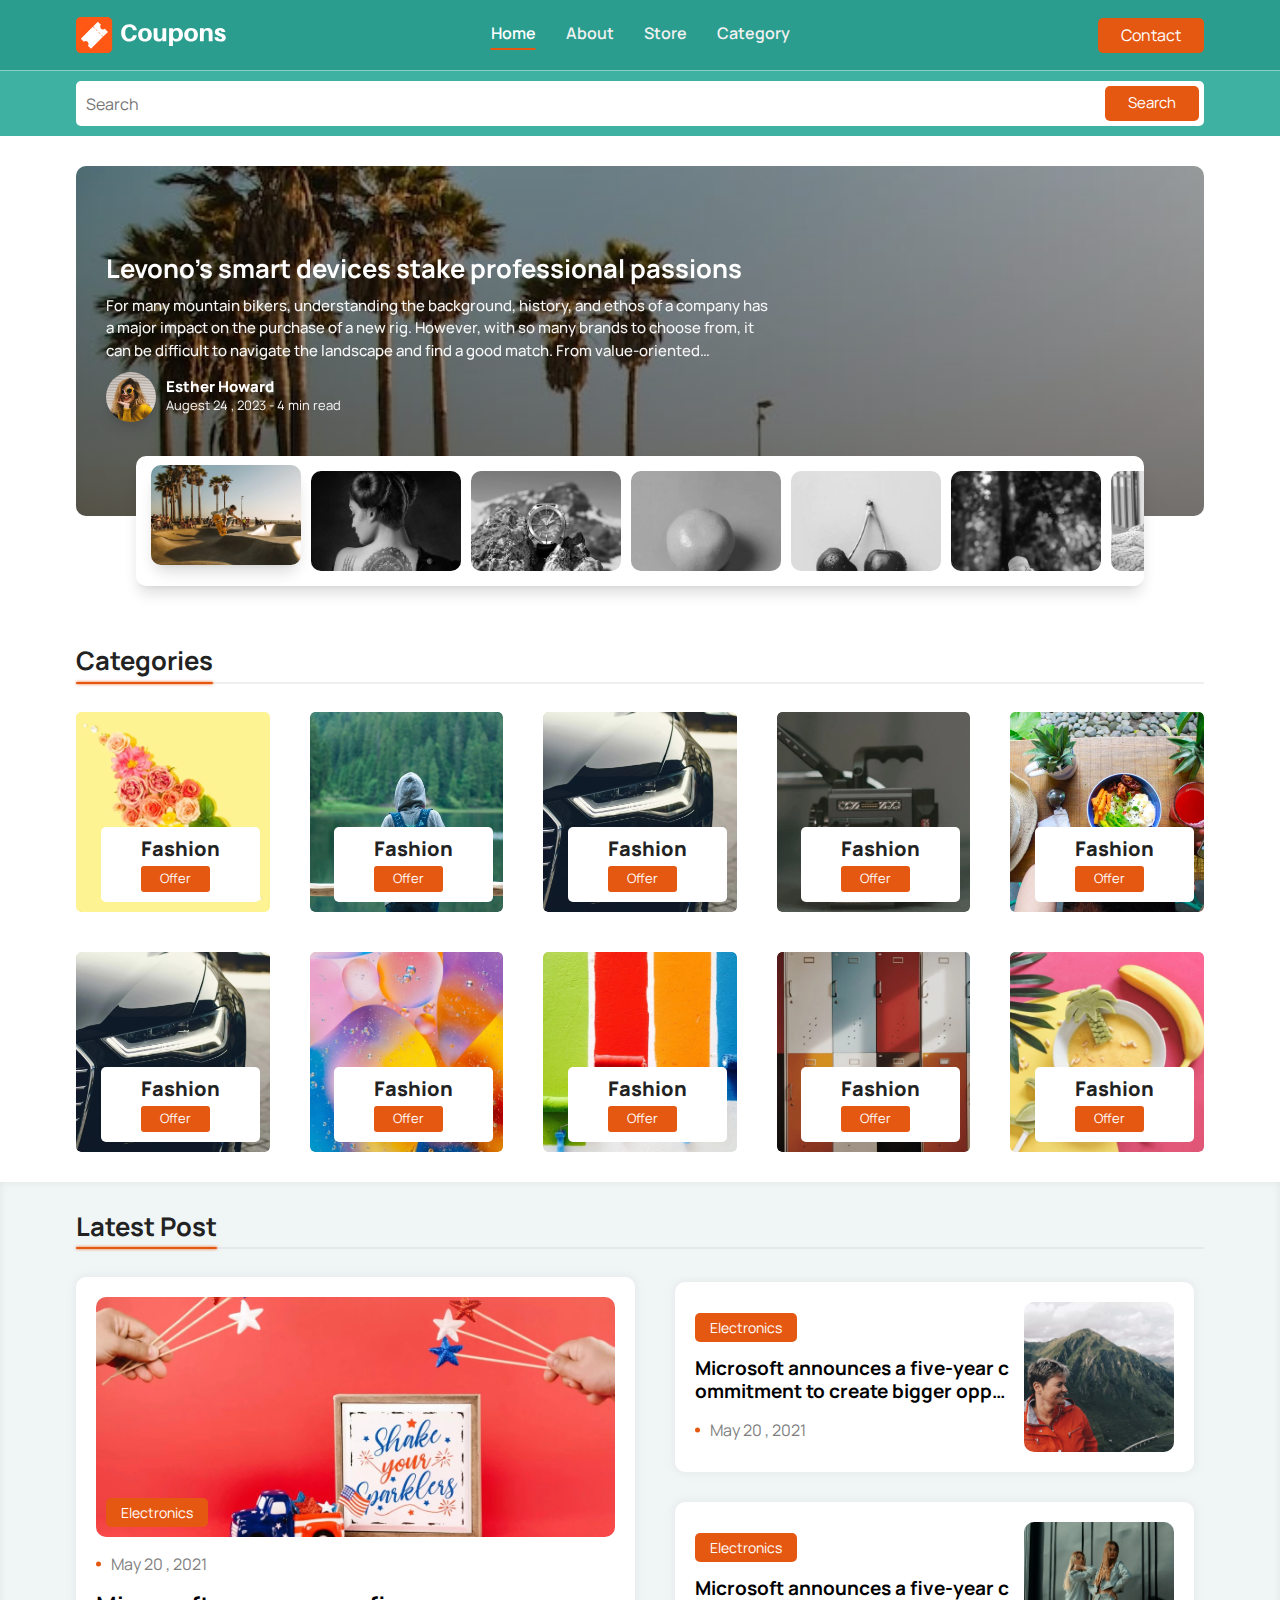
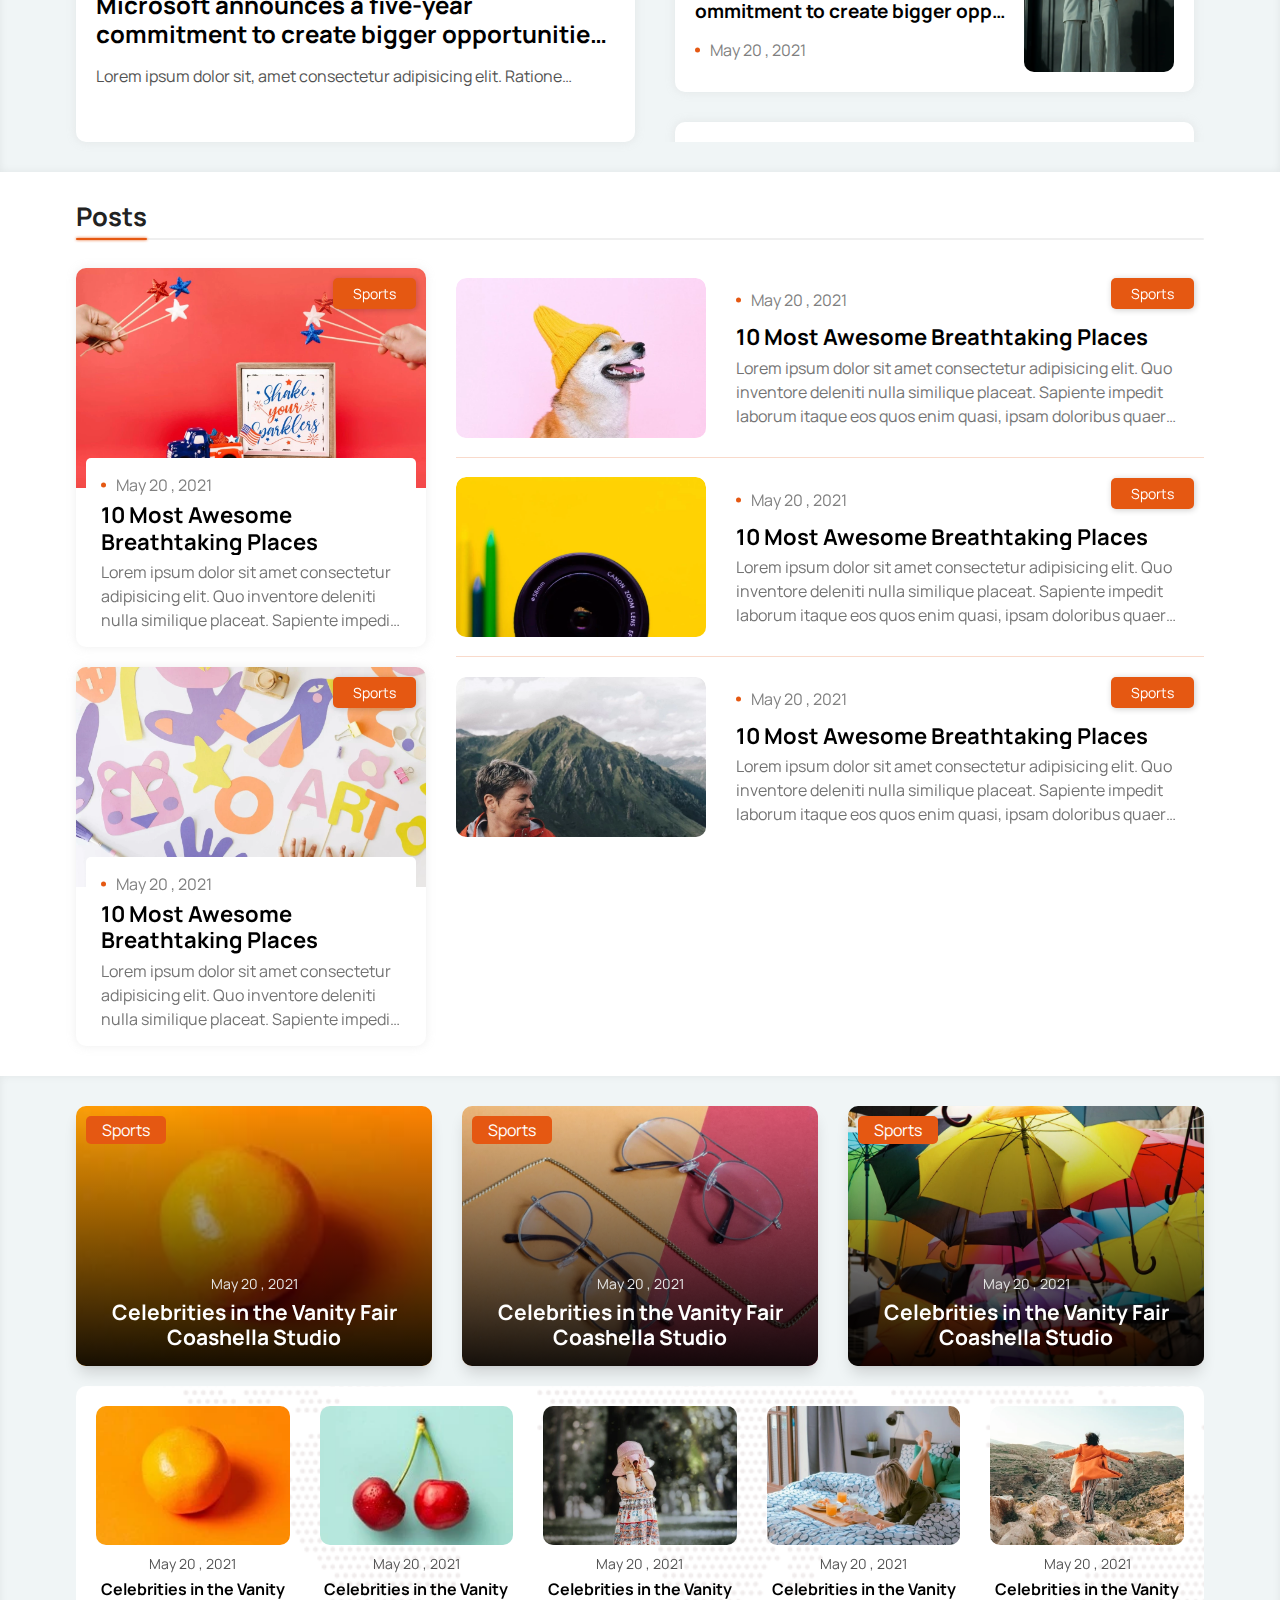
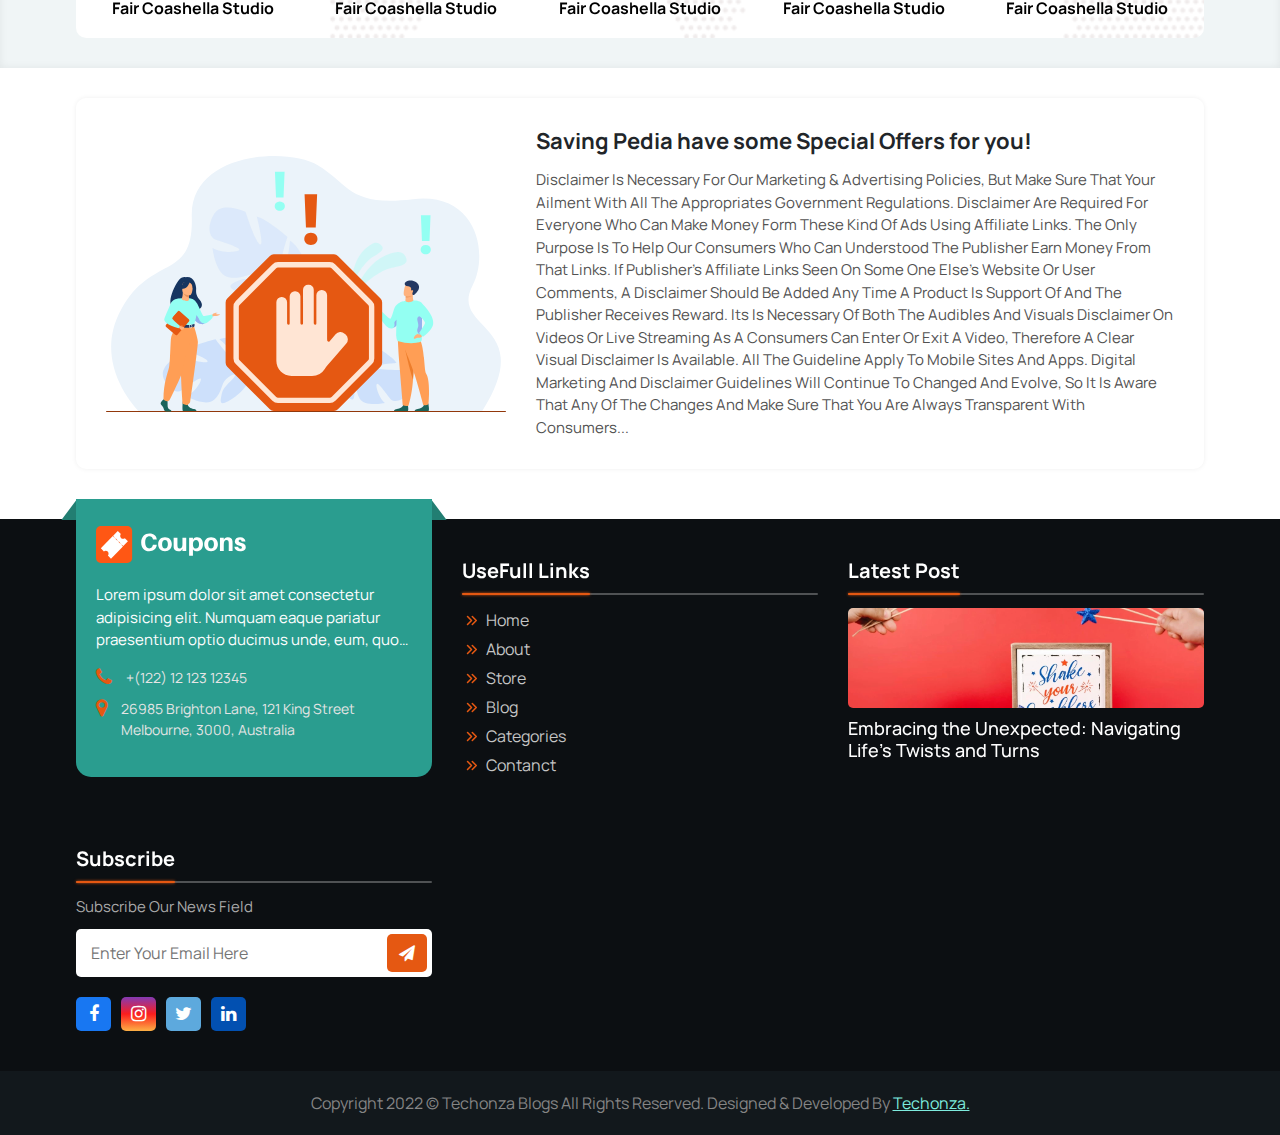
==== commit f0add726: "every thing is up to date" ====
--- a/index.html
+++ b/index.html
@@ -4,7 +4,6 @@
 <head>
    <meta charset="utf-8">
    <meta name="viewport" content="width=device-width, initial-scale=1.0, maximum-scale=1.0, user-scalable=no">
-
    <title>Blogs-3rd</title>
    <link rel="stylesheet" href="./css/bootstrap.css">
    <link rel="stylesheet" href="./css/swiper.css">
@@ -141,100 +140,463 @@
             </div>
          </div>
       </div>
-      </div>
-
-      </div>
    </header>
    <main>
 
       <!-- ========== Hero section ========== -->
-      <section class="hero bg_color">
+      <section class="hero main_section ">
          <div class="container">
             <div class="row">
                <div class="col-md-12">
-                  <div class="main_hero">
-                     <div class="hero_img">
-                        <figure>
-                           <img src="images/hero.jpg" alt="">
-                        </figure>
-                     </div>
-
-                     <div class="hero_content">
-                        <div class="hero_title">
-                           <h4 class="webkit">Lenovo’s smarter devices stoke professional passions</h4>
-                        </div>
-                        <div class="hero_detail">
-                           <p class="webkit">Aenean lectus. Pellentesque eget nunc. Donec quis orci eget orci vehicula
-                              condimentum.</p>
-                        </div>
-                        <a href="#" class="hero_btn">Read more <i class="fa fa-long-arrow-right"
-                              aria-hidden="true"></i></a>
-                     </div>
-                  </div>
-
-                  <div class="swiper  hero_slider">
-                     <div class="swiper-wrapper">
-                        <div class="swiper-slide">
-                           <div class="hero_card">
-                         
-                              <a href="single_single_category.html" class="hero_card_title">
+                  <div class="hero_wrapper">
+                     <div class="swiper hero_swiper_main">
+                        <div class="swiper-wrapper">
+                           <div class="swiper-slide">
+                              <div class="hero_card">
+                                 <figure class="hero_card_img overlay ">
+                                    <img src="images/blogs/blog_1.webp" alt="">
+                                 </figure>
+                                 <div class="hero_card_content">
+
+
+
+                                    <h4 class="webkit_2">
+                                       Levono's smart devices stake professional passions
+                                    </h4>
+                                    <p class="webkit_3">For many mountain bikers, understanding the
+                                       background,
+                                       history, and ethos of a company has a major impact on the purchase
+                                       of a
+                                       new
+                                       rig. However, with so many brands to choose from, it can be
+                                       difficult to
+                                       navigate the landscape and find a good match. From value-oriented
+                                       companies
+                                       like Co-op Cycles to high-end, carbon-only players like Yeti, the
+                                       bran
+                                    </p>
+                                    <div class="aurthor_main">
+                                       <figure class="aurthor"><img src="images/blogs/blog_2.webp" alt="">
+                                       </figure>
+                                       <div class="aurthor_content">
+                                          <h4>Esther Howard</h4>
+                                          <p>Augest 24 , 2023 - 4 min read </p>
+                                       </div>
+                                    </div>
+
+
+                                 </div>
+                              </div>
+                           </div>
+                           <div class="swiper-slide">
+                              <div class="hero_card">
+                                 <figure class="hero_card_img overlay ">
+                                    <img src="images/blogs/blog_3.webp" alt="">
+                                 </figure>
+                                 <div class="hero_card_content">
+
+
+
+                                    <h4 class="webkit_2">
+                                       Levono's smart devices stake professional passions
+                                    </h4>
+                                    <p class="webkit_3">For many mountain bikers, understanding the
+                                       background,
+                                       history, and ethos of a company has a major impact on the purchase
+                                       of a
+                                       new
+                                       rig. However, with so many brands to choose from, it can be
+                                       difficult to
+                                       navigate the landscape and find a good match. From value-oriented
+                                       companies
+                                       like Co-op Cycles to high-end, carbon-only players like Yeti, the
+                                       bran
+                                    </p>
+                                    <div class="aurthor_main">
+                                       <figure class="aurthor"><img src="images/blogs/blog_2.webp" alt="">
+                                       </figure>
+                                       <div class="aurthor_content">
+                                          <h4>Esther Howard</h4>
+                                          <p>Augest 24 , 2023 - 4 min read </p>
+                                       </div>
+                                    </div>
+
+                                 </div>
+                              </div>
+                           </div>
+                           <div class="swiper-slide">
+                              <div class="hero_card">
+                                 <figure class="hero_card_img overlay ">
+                                    <img src="images/blogs/blog_4.webp" alt="">
+                                 </figure>
+                                 <div class="hero_card_content">
+                                    <h4 class="webkit_2">
+                                       Levono's smart devices stake professional passions
+                                    </h4>
+                                    <p class="webkit_3">For many mountain bikers, understanding the
+                                       background,
+                                       history, and ethos of a company has a major impact on the purchase
+                                       of a
+                                       new
+                                       rig. However, with so many brands to choose from, it can be
+                                       difficult to
+                                       navigate the landscape and find a good match. From value-oriented
+                                       companies
+                                       like Co-op Cycles to high-end, carbon-only players like Yeti, the
+                                       bran
+                                    </p>
+                                    <div class="aurthor_main">
+                                       <figure class="aurthor"><img src="images/blogs/blog_2.webp" alt="">
+                                       </figure>
+                                       <div class="aurthor_content">
+                                          <h4>Esther Howard</h4>
+                                          <p>Augest 24 , 2023 - 4 min read </p>
+                                       </div>
+                                    </div>
+
+                                 </div>
+                              </div>
+                           </div>
+                           <div class="swiper-slide">
+                              <div class="hero_card">
+                                 <figure class="hero_card_img overlay ">
+                                    <img src="images/blogs/blog_5.webp" alt="">
+                                 </figure>
+                                 <div class="hero_card_content">
+
+
+
+                                    <h4 class="webkit_2">
+                                       Levono's smart devices stake professional passions
+                                    </h4>
+                                    <p class="webkit_3">For many mountain bikers, understanding the
+                                       background,
+                                       history, and ethos of a company has a major impact on the purchase
+                                       of a
+                                       new
+                                       rig. However, with so many brands to choose from, it can be
+                                       difficult to
+                                       navigate the landscape and find a good match. From value-oriented
+                                       companies
+                                       like Co-op Cycles to high-end, carbon-only players like Yeti, the
+                                       bran
+                                    </p>
+                                    <div class="aurthor_main">
+                                       <figure class="aurthor"><img src="images/blogs/blog_2.webp" alt="">
+                                       </figure>
+                                       <div class="aurthor_content">
+                                          <h4>Esther Howard</h4>
+                                          <p>Augest 24 , 2023 - 4 min read </p>
+                                       </div>
+                                    </div>
+
+
+                                 </div>
+                              </div>
+                           </div>
+                           <div class="swiper-slide">
+                              <div class="hero_card">
+                                 <figure class="hero_card_img overlay ">
+                                    <img src="images/blogs/blog_6.webp" alt="">
+                                 </figure>
+                                 <div class="hero_card_content">
+
+
+
+                                    <h4 class="webkit_2">
+                                       Levono's smart devices stake professional passions
+                                    </h4>
+                                    <p class="webkit_3">For many mountain bikers, understanding the
+                                       background,
+                                       history, and ethos of a company has a major impact on the purchase
+                                       of a
+                                       new
+                                       rig. However, with so many brands to choose from, it can be
+                                       difficult to
+                                       navigate the landscape and find a good match. From value-oriented
+                                       companies
+                                       like Co-op Cycles to high-end, carbon-only players like Yeti, the
+                                       bran
+                                    </p>
+                                    <div class="aurthor_main">
+                                       <figure class="aurthor"><img src="images/blogs/blog_2.webp" alt="">
+                                       </figure>
+                                       <div class="aurthor_content">
+                                          <h4>Esther Howard</h4>
+                                          <p>Augest 24 , 2023 - 4 min read </p>
+                                       </div>
+                                    </div>
+
+
+                                 </div>
+                              </div>
+                           </div>
+                           <div class="swiper-slide">
+                              <div class="hero_card">
+                                 <figure class="hero_card_img overlay ">
+                                    <img src="images/blogs/blog_7.webp" alt="">
+                                 </figure>
+                                 <div class="hero_card_content">
+
+
+
+                                    <h4 class="webkit_2">
+                                       Levono's smart devices stake professional passions
+                                    </h4>
+                                    <p class="webkit_3">For many mountain bikers, understanding the
+                                       background,
+                                       history, and ethos of a company has a major impact on the purchase
+                                       of a
+                                       new
+                                       rig. However, with so many brands to choose from, it can be
+                                       difficult to
+                                       navigate the landscape and find a good match. From value-oriented
+                                       companies
+                                       like Co-op Cycles to high-end, carbon-only players like Yeti, the
+                                       bran
+                                    </p>
+                                    <div class="aurthor_main">
+                                       <figure class="aurthor"><img src="images/blogs/blog_2.webp" alt="">
+                                       </figure>
+                                       <div class="aurthor_content">
+                                          <h4>Esther Howard</h4>
+                                          <p>Augest 24 , 2023 - 4 min read </p>
+                                       </div>
+                                    </div>
+
+
+                                 </div>
+                              </div>
+                           </div>
+                           <div class="swiper-slide">
+                              <div class="hero_card">
+                                 <figure class="hero_card_img overlay ">
+                                    <img src="images/blogs/blog_8.webp" alt="">
+                                 </figure>
+                                 <div class="hero_card_content">
+
+
+
+                                    <h4 class="webkit_2">
+                                       Levono's smart devices stake professional passions
+                                    </h4>
+                                    <p class="webkit_3">For many mountain bikers, understanding the
+                                       background,
+                                       history, and ethos of a company has a major impact on the purchase
+                                       of a
+                                       new
+                                       rig. However, with so many brands to choose from, it can be
+                                       difficult to
+                                       navigate the landscape and find a good match. From value-oriented
+                                       companies
+                                       like Co-op Cycles to high-end, carbon-only players like Yeti, the
+                                       bran
+                                    </p>
+                                    <div class="aurthor_main">
+                                       <figure class="aurthor"><img src="images/blogs/blog_2.webp" alt="">
+                                       </figure>
+                                       <div class="aurthor_content">
+                                          <h4>Esther Howard</h4>
+                                          <p>Augest 24 , 2023 - 4 min read </p>
+                                       </div>
+                                    </div>
+
+
+                                 </div>
+                              </div>
+                           </div>
+                           <div class="swiper-slide">
+                              <div class="hero_card">
+                                 <figure class="hero_card_img overlay ">
+                                    <img src="images/blogs/blog_9.webp" alt="">
+                                 </figure>
+                                 <div class="hero_card_content">
+
+
+
+                                    <h4 class="webkit_2">
+                                       Levono's smart devices stake professional passions
+                                    </h4>
+                                    <p class="webkit_3">For many mountain bikers, understanding the
+                                       background,
+                                       history, and ethos of a company has a major impact on the purchase
+                                       of a
+                                       new
+                                       rig. However, with so many brands to choose from, it can be
+                                       difficult to
+                                       navigate the landscape and find a good match. From value-oriented
+                                       companies
+                                       like Co-op Cycles to high-end, carbon-only players like Yeti, the
+                                       bran
+                                    </p>
+                                    <div class="aurthor_main">
+                                       <figure class="aurthor"><img src="images/blogs/blog_2.webp" alt="">
+                                       </figure>
+                                       <div class="aurthor_content">
+                                          <h4>Esther Howard</h4>
+                                          <p>Augest 24 , 2023 - 4 min read </p>
+                                       </div>
+                                    </div>
+
+
+                                 </div>
+                              </div>
+                           </div>
+                           <div class="swiper-slide">
+                              <div class="hero_card">
+                                 <figure class="hero_card_img overlay ">
+                                    <img src="images/blogs/blog_12.webp" alt="">
+                                 </figure>
+                                 <div class="hero_card_content">
+
+
+
+                                    <h4 class="webkit_2">
+                                       Levono's smart devices stake professional passions
+                                    </h4>
+                                    <p class="webkit_3">For many mountain bikers, understanding the
+                                       background,
+                                       history, and ethos of a company has a major impact on the purchase
+                                       of a
+                                       new
+                                       rig. However, with so many brands to choose from, it can be
+                                       difficult to
+                                       navigate the landscape and find a good match. From value-oriented
+                                       companies
+                                       like Co-op Cycles to high-end, carbon-only players like Yeti, the
+                                       bran
+                                    </p>
+                                    <div class="aurthor_main">
+                                       <figure class="aurthor"><img src="images/blogs/blog_2.webp" alt="">
+                                       </figure>
+                                       <div class="aurthor_content">
+                                          <h4>Esther Howard</h4>
+                                          <p>Augest 24 , 2023 - 4 min read </p>
+                                       </div>
+                                    </div>
+
+
+                                 </div>
+                              </div>
+                           </div>
+                           <div class="swiper-slide">
+                              <div class="hero_card">
+                                 <figure class="hero_card_img overlay ">
+                                    <img src="images/blogs/blog_11.webp" alt="">
+                                 </figure>
+                                 <div class="hero_card_content">
+
+
+
+                                    <h4 class="webkit_2">
+                                       Levono's smart devices stake professional passions
+                                    </h4>
+                                    <p class="webkit_3">For many mountain bikers, understanding the
+                                       background,
+                                       history, and ethos of a company has a major impact on the purchase
+                                       of a
+                                       new
+                                       rig. However, with so many brands to choose from, it can be
+                                       difficult to
+                                       navigate the landscape and find a good match. From value-oriented
+                                       companies
+                                       like Co-op Cycles to high-end, carbon-only players like Yeti, the
+                                       bran
+                                    </p>
+                                    <div class="aurthor_main">
+                                       <figure class="aurthor"><img src="images/blogs/blog_2.webp" alt="">
+                                       </figure>
+                                       <div class="aurthor_content">
+                                          <h4>Esther Howard</h4>
+                                          <p>Augest 24 , 2023 - 4 min read </p>
+                                       </div>
+                                    </div>
+
+
+                                 </div>
+                              </div>
+                           </div>
+                        </div>
+                     </div>
+                     <div class="swiper hero_swiper_thumb  ">
+                        <div class="swiper-wrapper">
+                           <div class="swiper-slide">
+                              <div class="hero_card">
                                  <figure class="hero_card_img">
-                                    <img src="images/blog/blog_02.webp" alt="">
-                                 </figure>
-                                 <div class="hero_content_card">
-                                    <span class="tag">
-                                       Tools
-                                    </span>
-                                    <h4 class="webkit">How AI and Teams are benefitting the littlest of patients </h4>
-                                 </div>
-                              </a>
-
-                           </div>
-                        </div>
-                        <div class="swiper-slide">
-                           <div class="hero_card">
-                         
-                              <a href="single_single_category.html" class="hero_card_title">
+                                    <img src="images/blogs/blog_1.webp" alt="">
+                                 </figure>
+                              </div>
+                           </div>
+                           <div class="swiper-slide">
+                              <div class="hero_card">
                                  <figure class="hero_card_img">
-                                    <img src="images/blog/blog_01.webp" alt="">
-                                 </figure>
-                                 <div class="hero_content_card">
-                                    <span class="tag">
-                                       Tools
-                                    </span>
-                                    <h4 class="webkit">How AI and Teams are benefitting the littlest of patients </h4>
-                                 </div>
-                              </a>
-
-                           </div>
-                        </div>
-                        <div class="swiper-slide">
-                           <div class="hero_card">
-                         
-                              <a href="single_single_category.html" class="hero_card_title">
+                                    <img src="images/blogs/blog_3.webp" alt="">
+                                 </figure>
+                              </div>
+                           </div>
+                           <div class="swiper-slide">
+                              <div class="hero_card">
                                  <figure class="hero_card_img">
-                                    <img src="images/blog/blog_05.webp" alt="">
-                                 </figure>
-                                 <div class="hero_content_card">
-                                    <span class="tag">
-                                       Tools
-                                    </span>
-                                    <h4 class="webkit">How AI and Teams are benefitting the littlest of patients </h4>
-                                 </div>
-                              </a>
-
-                           </div>
-                        </div>
-                     </div>
-                     <div class="swiper-button-prev swiper-btn"></div>
-                     <div class="swiper-button-next swiper-btn"></div>
-                     <div class="swiper-pagination"></div>
-
+                                    <img src="images/blogs/blog_4.webp" alt="">
+                                 </figure>
+                              </div>
+                           </div>
+                           <div class="swiper-slide">
+                              <div class="hero_card">
+                                 <figure class="hero_card_img">
+                                    <img src="images/blogs/blog_5.webp" alt="">
+                                 </figure>
+                              </div>
+                           </div>
+                           <div class="swiper-slide">
+                              <div class="hero_card">
+                                 <figure class="hero_card_img">
+                                    <img src="images/blogs/blog_6.webp" alt="">
+                                 </figure>
+                              </div>
+                           </div>
+                           <div class="swiper-slide">
+                              <div class="hero_card">
+                                 <figure class="hero_card_img">
+                                    <img src="images/blogs/blog_7.webp" alt="">
+                                 </figure>
+                              </div>
+                           </div>
+                           <div class="swiper-slide">
+                              <div class="hero_card">
+                                 <figure class="hero_card_img">
+                                    <img src="images/blogs/blog_8.webp" alt="">
+                                 </figure>
+                              </div>
+                           </div>
+                           <div class="swiper-slide">
+                              <div class="hero_card">
+                                 <figure class="hero_card_img">
+                                    <img src="images/blogs/blog_9.webp" alt="">
+                                 </figure>
+                              </div>
+                           </div>
+                           <div class="swiper-slide">
+                              <div class="hero_card">
+                                 <figure class="hero_card_img">
+                                    <img src="images/blogs/blog_12.webp" alt="">
+                                 </figure>
+                              </div>
+                           </div>
+                           <div class="swiper-slide">
+                              <div class="hero_card">
+                                 <figure class="hero_card_img">
+                                    <img src="images/blogs/blog_11.webp" alt="">
+                                 </figure>
+                              </div>
+                           </div>
+                        </div>
+                        <div class="swiper-button-next arrow_btn "></div>
+                        <div class="swiper-button-prev arrow_btn "></div>
+                     </div>
                   </div>
                </div>
-            </div>
       </section>
-
 
       <!-- ==========Category========== -->
       <section class="home_category">
@@ -399,130 +761,98 @@
                            <figure>
                               <img src="images/blog/blog_01.webp" alt="">
                            </figure>
-                           <div class="latest_2nd_tags .latest_position"><a href="#">
+                           <div class="latest_2nd_tags .latest_position">
+                              <a href="#">
                                  Electronics
-                              </a></div>
-                        </div>
-
+                              </a>
+                           </div>
+                        </div>
                         <div class="latest_post_content">
-                           <div class="author">
-                              <figure><img src="images/author.jpg" alt=""></figure>
-                              <div class="author_details">
-                                 <p class="webkit"> Pillifant Vern</p>
-                                 <span class="date webkit">May 20, 2021</span>
-                              </div>
+                           <div class="latest_contet_date">
+                              <span>may 20 , 2021</span>
                            </div>
                            <a href="#" class="latest_post_title ">
                               <h4 class="webkit">Microsoft announces a five-year commitment to create bigger
                                  opportunities for people with disabilities</h4>
                            </a>
                            <div class="latest_post_details">
-                              <p> Lorem ipsum dolor sit, amet consectetur adipisicing elit. Ratione beatae quasi et,
+                              <p class="webkit"> Lorem ipsum dolor sit, amet consectetur adipisicing elit. Ratione
+                                 beatae quasi et,
                                  reprehenderit alias veritatis nostrum iste sed laboriosam eveniet possimus.</p>
                            </div>
                         </div>
                      </div>
 
                      <div class="main_2nd_card">
-
-                        <div class="latest_2nd_card">
-                           <div class="latest_2nd_cntent">
-                              <div class="latest_2nd_tags">
-                                 <a href="#">Electronics</a>
-                              </div>
-                              <a href="single_single_category.html" class="latest_title">
-                                 <h4 class="title webkit">
-                                    360-degree video: How Microsoft deployed a datacenter to the bottom of the ocean
-                                 </h4>
+                        <div class="latest_post_card">
+                           <div class="latest_post_img">
+                              <figure>
+                                 <img src="images/blog/blog_03.webp" alt="">
+                              </figure>
+
+                           </div>
+                           <div class="latest_post_content">
+                              <div class="latest_2nd_tags .latest_position">
+                                 <a href="#">
+                                    Electronics
+                                 </a>
+                              </div>
+
+                              <a href="#" class="latest_post_title ">
+                                 <h4 class="webkit">Microsoft announces a five-year commitment to create bigger
+                                    opportunities for people with disabilities</h4>
                               </a>
-                              <div class="author">
-                                 <figure><img src="images/author.jpg" alt=""></figure>
-                                 <div class="author_details">
-                                    <p class="webkit"> Pillifant Vern</p>
-                                    <span class="date webkit">May 20, 2021</span>
-                                 </div>
-                              </div>
-
-                           </div>
-
-                           <div class="latest_2nd_img">
-                              <figure><img src="images/blog/blog_02.webp" alt=""></figure>
-                           </div>
-
-                        </div>
-
-                        <div class="latest_2nd_card">
-                           <div class="latest_2nd_cntent">
-                              <div class="latest_2nd_tags">
-                                 <a href="#">Electronics</a>
-                              </div>
-                              <a href="single_single_category.html" class="latest_title">
-                                 <h4 class="title webkit">
-                                    360-degree video: How Microsoft deployed a datacenter to the bottom of the ocean
-                                 </h4>
+                              <div class="latest_contet_date">
+                                 <span>may 20 , 2021</span>
+                              </div>
+                           </div>
+                        </div>
+
+                        <div class="latest_post_card">
+                           <div class="latest_post_img">
+                              <figure>
+                                 <img src="images/blog/blog_11.webp" alt="">
+                              </figure>
+
+                           </div>
+                           <div class="latest_post_content">
+                              <div class="latest_2nd_tags .latest_position">
+                                 <a href="#">
+                                    Electronics
+                                 </a>
+                              </div>
+
+                              <a href="#" class="latest_post_title ">
+                                 <h4 class="webkit">Microsoft announces a five-year commitment to create bigger
+                                    opportunities for people with disabilities</h4>
                               </a>
-                              <div class="author">
-                                 <figure><img src="images/author.jpg" alt=""></figure>
-                                 <div class="author_details">
-                                    <p class="webkit"> Pillifant Vern</p>
-                                    <span class="date webkit">May 20, 2021</span>
-                                 </div>
-                              </div>
-
-                           </div>
-
-                           <div class="latest_2nd_img">
-                              <figure><img src="images/blog/blog_03.webp" alt=""></figure>
-                           </div>
-
-                        </div>
-
-                        <div class="latest_2nd_card">
-                           <div class="latest_2nd_cntent">
-                              <div class="latest_2nd_tags">
-                                 <a href="#">Electronics</a>
-                              </div>
-                              <a href="single_single_category.html" class="latest_title">
-                                 <h4 class="title webkit">
-                                    360-degree video: How Microsoft deployed a datacenter to the bottom of the ocean
-                                 </h4>
+                              <div class="latest_contet_date">
+                                 <span>may 20 , 2021</span>
+                              </div>
+                           </div>
+                        </div>
+
+                        <div class="latest_post_card">
+                           <div class="latest_post_img">
+                              <figure>
+                                 <img src="images/blog/blog_06.webp" alt="">
+                              </figure>
+
+                           </div>
+                           <div class="latest_post_content">
+                              <div class="latest_2nd_tags .latest_position">
+                                 <a href="#">
+                                    Electronics
+                                 </a>
+                              </div>
+
+                              <a href="#" class="latest_post_title ">
+                                 <h4 class="webkit">Microsoft announces a five-year commitment to create bigger
+                                    opportunities for people with disabilities</h4>
                               </a>
-                              <div class="author">
-                                 <figure><img src="images/author.jpg" alt=""></figure>
-                                 <div class="author_details">
-                                    <p class="webkit"> Pillifant Vern</p>
-                                    <span class="date webkit">May 20, 2021</span>
-                                 </div>
-                              </div>
-
-                           </div>
-
-                           <div class="latest_2nd_img">
-                              <figure><img src="images/blog/blog_05.webp" alt=""></figure>
-                           </div>
-
-                        </div>
-                        <div class="latest_2nd_card">
-                           <div class="latest_2nd_cntent">
-                              <div class="latest_2nd_tags">
-                                 <a href="#">Electronics</a>
-                              </div>
-                              <a href="single_single_category.html" class="latest_title">
-                                 <h4 class="title webkit">
-                                    360-degree video: How Microsoft deployed a datacenter to the bottom of the ocean
-                                 </h4>
-                              </a>
-                              <div class="author">
-                                 <figure><img src="images/author.jpg" alt=""></figure>
-                                 <div class="author_details">
-                                    <p class="webkit"> Pillifant Vern</p>
-                                    <span class="date webkit  ">May 20, 2021</span>
-                                 </div>
-                              </div>
-
-                           </div>
-                           <div class="latest_2nd_img">
-                              <figure><img src="images/blog/blog_06.webp" alt=""></figure>
+                              <div class="latest_contet_date">
+                                 <span>may 20 , 2021</span>
+                              </div>
                            </div>
                         </div>
                      </div>
@@ -552,7 +882,9 @@
                               </figure>
                            </div>
                            <div class="post_content">
-                              <div class="uper_tag">HEADLINE, TRAVEL</div>
+                              <div class="latest_contet_date">
+                                 <span>may 20 , 2021</span>
+                              </div>
                               <h4 class="webkit">
                                  10 Most Awesome Breathtaking Places
                               </h4>
@@ -566,8 +898,7 @@
                            </div>
                            <div class="post_tag">
                               <div class="heart">
-                                 <i class="fa fa-heart-o" aria-hidden="true"></i>
-                                 42
+                                 Sports
                               </div>
                            </div>
                         </a>
@@ -578,7 +909,9 @@
                               </figure>
                            </div>
                            <div class="post_content">
-                              <div class="uper_tag">HEADLINE, TRAVEL</div>
+                              <div class="latest_contet_date">
+                                 <span>may 20 , 2021</span>
+                              </div>
                               <h4 class="webkit">
                                  10 Most Awesome Breathtaking Places
                               </h4>
@@ -592,8 +925,7 @@
                            </div>
                            <div class="post_tag">
                               <div class="heart">
-                                 <i class="fa fa-heart-o" aria-hidden="true"></i>
-                                 42
+                                 Sports
                               </div>
                            </div>
                         </a>
@@ -602,11 +934,13 @@
                         <a href="#" class="blog_post">
                            <div class="post_img">
                               <figure>
-                                 <img src="images/blog/blog_05.webp" alt="">
+                                 <img src="images/blog/blog_09.webp" alt="">
                               </figure>
                            </div>
                            <div class="post_content">
-                              <div class="uper_tag">HEADLINE, TRAVEL</div>
+                              <div class="latest_contet_date">
+                                 <span>may 20 , 2021</span>
+                              </div>
                               <h4 class="webkit">
                                  10 Most Awesome Breathtaking Places
                               </h4>
@@ -620,19 +954,20 @@
                            </div>
                            <div class="post_tag">
                               <div class="heart">
-                                 <i class="fa fa-heart-o" aria-hidden="true"></i>
-                                 42
-                              </div>
-                           </div>
-                        </a>
-                        <a href="#" class="blog_post">
+                                 Sports
+                              </div>
+                           </div>
+                        </a>
+                        <a href="#" class="blog_post  ">
                            <div class="post_img">
                               <figure>
-                                 <img src="images/blog/blog_02.webp" alt="">
+                                 <img src="images/blog/blog_05.webp" alt="">
                               </figure>
                            </div>
                            <div class="post_content">
-                              <div class="uper_tag">HEADLINE, TRAVEL</div>
+                              <div class="latest_contet_date">
+                                 <span>may 20 , 2021</span>
+                              </div>
                               <h4 class="webkit">
                                  10 Most Awesome Breathtaking Places
                               </h4>
@@ -646,8 +981,7 @@
                            </div>
                            <div class="post_tag">
                               <div class="heart">
-                                 <i class="fa fa-heart-o" aria-hidden="true"></i>
-                                 42
+                                 Sports
                               </div>
                            </div>
                         </a>
@@ -658,7 +992,9 @@
                               </figure>
                            </div>
                            <div class="post_content">
-                              <div class="uper_tag">HEADLINE, TRAVEL</div>
+                              <div class="latest_contet_date">
+                                 <span>may 20 , 2021</span>
+                              </div>
                               <h4 class="webkit">
                                  10 Most Awesome Breathtaking Places
                               </h4>
@@ -672,11 +1008,11 @@
                            </div>
                            <div class="post_tag">
                               <div class="heart">
-                                 <i class="fa fa-heart-o" aria-hidden="true"></i>
-                                 42
-                              </div>
-                           </div>
-                        </a>
+                                 Sports
+                              </div>
+                           </div>
+                        </a>
+
                      </div>
                   </div>
                </div>
@@ -684,8 +1020,128 @@
          </div>
       </section>
 
+      <!-- ==========Pupolor_blog_card========== -->
+      <section class="populor_blog bg_color">
+         <div class="container">
+            <div class="row">
+               <div class="col-md-12">
+                  <div class="populor_blog_card_wrapper">
+                     <div class="populor_blog_card_main">
+                        <a href="single_blog.HTML" class="populor_blog_card">
+                           <figure class="overlay" >
+                              <img src="images/blog/blog_5.webp" alt="">
+                           </figure>
+                           <div class="populor_blog_card_content">
+                              <div class="latest_contet_date">
+                                 <span>may 20 , 2021</span>
+                              </div>
+                               <h4 class="webkit" >Celebrities in the Vanity Fair Coashella Studio</h4>
+                           </div>
+                           <div class="populor_blog_tag">
+                              <span>
+                                 Sports
+                              </span>
+                           </div>
+                        </a>
+                        <a href="single_blog.HTML" class="populor_blog_card">
+                           <figure class="overlay" >
+                              <img src="images/blog/blog_06.webp" alt="">
+                           </figure>
+                           <div class="populor_blog_card_content">
+                              <div class="latest_contet_date">
+                                 <span>may 20 , 2021</span>
+                              </div>
+                               <h4 class="webkit" >Celebrities in the Vanity Fair Coashella Studio</h4>
+                           </div>
+                           <div class="populor_blog_tag">
+                              <span>
+                                 Sports
+                              </span>
+                           </div>
+                        </a>
+                        <a href="single_blog.HTML" class="populor_blog_card">
+                           <figure class="overlay" >
+                              <img src="images/blog/blog_04.webp" alt="">
+                           </figure>
+                           <div class="populor_blog_card_content">
+                              <div class="latest_contet_date">
+                                 <span>may 20 , 2021</span>
+                              </div>
+                               <h4 class="webkit" >Celebrities in the Vanity Fair Coashella Studio</h4>
+                           </div>
+                           <div class="populor_blog_tag">
+                              <span>
+                                 Sports
+                              </span>
+                           </div>
+                        </a>
+                     </div>
+                     <div class="populor_blog_child_card_main">
+                        <a href="single_blog.HTML" class="populor_blog_card">
+                           <figure class="overlay" >
+                              <img src="images/blog/blog_5.webp" alt="">
+                           </figure>
+                           <div class="populor_blog_card_content">
+                              <div class="latest_contet_date">
+                                 <span>may 20 , 2021</span>
+                              </div>
+                              <h4 class="webkit" >Celebrities in the Vanity Fair Coashella Studio</h4>
+                           </div>
+                        </a>
+                        <a href="single_blog.HTML" class="populor_blog_card">
+                           <figure class="overlay" >
+                              <img src="images/blog/blog_6.webp" alt="">
+                           </figure>
+                           <div class="populor_blog_card_content">
+                              <div class="latest_contet_date">
+                                 <span>may 20 , 2021</span>
+                              </div>
+                              <h4 class="webkit" >Celebrities in the Vanity Fair Coashella Studio</h4>
+                           </div>
+                        </a>
+                        <a href="single_blog.HTML" class="populor_blog_card">
+                           <figure class="overlay" >
+                              <img src="images/blog/blog_7.webp" alt="">
+                           </figure>
+                           <div class="populor_blog_card_content">
+                              <div class="latest_contet_date">
+                                 <span>may 20 , 2021</span>
+                              </div>
+                              <h4 class="webkit" >Celebrities in the Vanity Fair Coashella Studio</h4>
+                           </div>
+                        </a>
+                        <a href="single_blog.HTML" class="populor_blog_card">
+                           <figure class="overlay" >
+                              <img src="images/blog/blog_8.webp" alt="">
+                           </figure>
+                           <div class="populor_blog_card_content">
+                              <div class="latest_contet_date">
+                                 <span>may 20 , 2021</span>
+                              </div>
+                              <h4 class="webkit" >Celebrities in the Vanity Fair Coashella Studio</h4>
+                           </div>
+                        </a>
+                        <a href="single_blog.HTML" class="populor_blog_card">
+                           <figure class="overlay" >
+                              <img src="images/blog/blog_9.webp" alt="">
+                           </figure>
+                           <div class="populor_blog_card_content">
+                              <div class="latest_contet_date">
+                                 <span>may 20 , 2021</span>
+                              </div>
+                              <h4 class="webkit" >Celebrities in the Vanity Fair Coashella Studio</h4>
+                           </div>
+                        </a>
+                     </div>
+                  </div>
+               </div>
+            </div>
+         </div>
+      </section>
+      <!-- ==========Pupolor_blog_card_End========== -->
+
       <!-- ==========Desclimer========== -->
-      <section class="disclimer bg_color ">
+      <section class="disclimer">
          <div class="container">
             <div class="row">
                <div class="col-md-12">
@@ -882,13 +1338,12 @@
          </span>
       </div>
    </footer>
+
+
+   <script src="./js/bootstrap.bundle.min.js"> </script>
+   <script src="./js/jquery-3.6.3.js"></script>
+   <script src="./js/swiper.js"></script>
+   <script src="./js/script.js"></script>
 </body>
 
-
-
-<script src="./js/bootstrap.bundle.min.js"> </script>
-<script src="./js/jquery-3.6.3.js"></script>
-<script src="./js/swiper.js"></script>
-<script src="./js/script.js"></script>
-
 </html>--- a/css/style.css
+++ b/css/style.css
@@ -77,6 +77,39 @@
     --accent: blue;
     --white: #ffff;
     --black: #222;
+    --box-shadow: 0 10px 15px -3px rgb(0 0 0 / 14%), 0 4px 6px -4px rgb(0 0 0 / 8%);
+}
+
+.webkit_1 {
+    display: -webkit-box;
+    -webkit-line-clamp: 1;
+    overflow: hidden;
+    text-overflow: ellipsis;
+    -webkit-box-orient: vertical;
+}
+
+.webkit_2 {
+    display: -webkit-box;
+    -webkit-line-clamp: 2;
+    overflow: hidden;
+    text-overflow: ellipsis;
+    -webkit-box-orient: vertical;
+}
+
+.webkit_3 {
+    display: -webkit-box;
+    -webkit-line-clamp: 3;
+    overflow: hidden;
+    text-overflow: ellipsis;
+    -webkit-box-orient: vertical;
+}
+
+.webkit_4 {
+    display: -webkit-box;
+    -webkit-line-clamp: 4;
+    overflow: hidden;
+    text-overflow: ellipsis;
+    -webkit-box-orient: vertical;
 }
 
 a {
@@ -262,7 +295,7 @@
 
 .form {
     gap: 4px;
-      background:  var(--white) ;
+    background: var(--white);
     border-radius: 5px;
     width: 100%;
     display: flex;
@@ -274,7 +307,7 @@
 }
 
 .form input {
-    background:  var(--white) ;
+    background: var(--white);
     width: 100%;
     padding: 0 5px;
     height: 100%;
@@ -438,6 +471,17 @@
     align-items: flex-start;
 }
 
+.overlay:after {
+    content: '';
+    top: 0;
+    position: absolute;
+    height: 100%;
+    width: 100%;
+    left: 0;
+    background: linear-gradient(0deg, #000000e8, transparent);
+    transition: 0.3s;
+}
+
 .position_static {
     position: sticky;
     top: 30px;
@@ -489,7 +533,7 @@
     flex-direction: column;
     gap: 10px;
     padding: 15px;
-      background:  var(--white) ;
+    background: var(--white);
 }
 
 .blog_para {
@@ -614,7 +658,7 @@
     display: flex;
     flex-direction: column;
     gap: 16px;
-      background:  var(--white) ;
+    background: var(--white);
     padding: 15px;
     box-shadow: 0 0 5px #0002;
     border-radius: 5px;
@@ -815,7 +859,7 @@
 
 .single_blog_main {
     width: 100%;
-      background:  var(--white) ;
+    background: var(--white);
     position: relative;
     border-radius: 5px;
     overflow: hidden;
@@ -992,169 +1036,183 @@
 }
 
 /*==========hero section==========*/
-
-.hero_img figure {
-    width: 100%;
+.hero_swiper_main .swiper-wrapper .swiper-slide {
     overflow: hidden;
+    max-height: 350px;
+}
+
+.hero_swiper_main .swiper-wrapper .swiper-slide img {
+    width: 100%;
+}
+
+.hero_card {
+    border-radius: 10px;
+    overflow: hidden;
+    display: block;
+    max-height: 350px;
+    position: relative;
+}
+
+.hero_card_content {
+    position: absolute;
+    bottom: 0;
+    display: flex;
+    flex-direction: column;
+    justify-content: flex-start;
+    align-items: flex-start;
+    gap: 10px;
+    padding: 30px;
+    padding-bottom: 70px;
+}
+
+.hero_card_content>h4 {
+    color: var(--white);
+    font-size: clamp(25px, 2vw, 30px);
+    font-weight: 700;
+}
+
+.hero_card_content>p {
+    color: whitesmoke;
+    font-weight: 500;
+    font-size: 15px;
+}
+
+
+
+.hero_card_content .aurthor_main .aurthor_content p {
+    color: whitesmoke;
+}
+
+.hero_card_content .aurthor_main figure {
+    height: 50px;
+    width: 50px;
+    box-shadow: var(--box-shadow);
+}
+
+.hero_card_img.overlay:after {
+    background: linear-gradient(0deg, #000000e3, #00000040);
+}
+
+.hero_swiper_thumb {
+    position: relative;
+    z-index: 5;
+    margin: 0 60px;
+    margin-top: -60px;
+    border-radius: 10px;
+    box-shadow: var(--box-shadow) !important;
+    background: var(--white);
+    padding: 15px;
+    background-image: url(../images/common/hero_bg.webp);
+    background-position: center;
+    background-size: cover;
+}
+
+.hero_swiper_thumb .swiper-wrapper .swiper-slide .hero_card {
+    max-height: 100px;
+    transition: .3s;
+    transform: translate(0px, 0px);
+}
+
+.hero_swiper_thumb .swiper-wrapper .swiper-slide {
+    max-height: 150px;
+    max-width: 150px;
+    transition: .3s;
+    filter: grayscale(1);
     border-radius: 15px;
-    position: relative;
-    height: 320px;
-}
-
-
-.hero_card_img {
-    height: 80px;
-    flex: 0 0 90px;
-    border-radius: 10px;
-}
-
-.hero_card_title {
-    display: flex;
-    align-items: center;
+}
+
+.hero_swiper_thumb .swiper-wrapper .swiper-slide:where(.swiper-slide-thumb-active, :hover) {
+    box-shadow: var(--box-shadow);
+    filter: grayscale(0);
+    cursor: pointer;
+    scale: 1;
+    transform: translateY(-6px);
+    border-radius: 15px;
+}
+
+.arrow_btn {
+    height: 35px;
+    width: 35px;
+    background: var(--primary-700);
+    border-radius: 5px;
+    transition: .3s;
+}
+
+.arrow_btn::after {
+    font-size: clamp(18px, 2.5vw, 20px);
+    color: var(--white);
+}
+
+.swiper-button-prev.arrow_btn {
+    margin-left: -55px
+}
+
+.swiper-button-next.arrow_btn {
+    margin-right: -55px
+}
+
+.hero_swiper_thumb:hover .swiper-button-prev.arrow_btn {
+    margin-left: 5px
+}
+
+.hero_swiper_thumb:hover .swiper-button-next.arrow_btn {
+    margin-right: 5px;
+}
+
+.swiper-slide .hero_card .hero_card_content {
+    opacity: 0;
+    transform: translateX(50px);
+    transition: opacity 0.3s ease, transform 0.5s ease;
+    max-width: 730px;
+}
+
+/* Apply this class to the active slide's content to animate it in */
+.swiper-slide-active .hero_card .hero_card_content {
+    opacity: 1;
+    transform: translateX(0);
+    transition-delay: 0.2s;
+    padding-bottom: 94px;
+}
+
+.aurthor_main {
+    display: flex;
     gap: 10px;
-}
-
-.hero_img figure:after {
-    content: "";
-    position: absolute;
-    top: 0;
-    left: 0;
-    height: 100%;
-    width: 100%;
-    background-image: linear-gradient(178deg, #00000073, #00000047);
-}
-
-.hero_title h4 {
-    font-size: clamp(23px, 2vw, 28px);
-    font-weight: 700;
-    color: var(--white);
-    -webkit-line-clamp: 2;
-}
-
-.hero_btn {
-    font-size: clamp(14px, 2vw, 17px);
-    border-radius: 5px;
-    color: var(--white);
-    display: flex;
-    align-items: center;
-    padding: 8px 15px;
-    justify-content: center;
-    gap: 10px;
-    background-color: var(--primary-600);
-}
-
-.hero_detail p {
-    font-size: clamp(14px, 2vw, 18px);
-    color: #d3cfcfd9;
-    -webkit-line-clamp: 2;
-}
-
-.hero_content {
-    display: flex;
-    flex-direction: column;
-    gap: 10px;
-    position: absolute;
-    top: 0;
-    left: 0;
-    max-width: 600px;
-    padding: 10px 12px;
-    border-radius: 15px;
-    align-items: flex-start;
-    padding: 50px;
-}
-
-.main_hero {
-    position: relative;
-}
-
-.hero_img {
-    position: relative;
-}
-
-.hero_btn:hover {
-    color: var(--white);
-    background-color: var(--primary-700);
-}
-
-.author_img figure {
-    height: 40px;
-    width: 40px;
+    align-items: center;
+}
+
+.aurthor_main figure {
+    height: 50px;
+    width: 50px;
+    box-shadow: var(--box-shadow);
     border-radius: 50px;
 }
 
-.hero_card_main {
-    display: flex;
-    gap: 25px;
-    margin-top: -89px;
-    align-items: center;
-    justify-content: center;
-    padding: 0 30px;
-}
-
-.hero_card_title h4 {
-    -webkit-line-clamp: 2;
-    font-size: clamp(18px, 2vw, 19px);
-    font-weight: 700;
-}
-
-.hero_content_card>.tag {
-    padding: 3px 10px;
-    background: var(--primary-500);
-    border-radius: 5px;
-    color: var(--white);
+.aurthor_content p {
     font-size: 13px;
 }
 
-.tag a:hover {
-    background: var(--primary-700);
-}
-
-.hero_card {
-    display: flex;
-    flex-direction: column;
-    gap: 10px;
-    border-radius: 10px;
-    padding: 12px;
-    backdrop-filter: blur(5px);
-    box-shadow: 0px 0px 10px #0002;
-    transition: 0.3s;
-      background:  var(--white) ;
-}
-
-.hero_card:hover {
-    box-shadow: 2px 3px 5px #0002;
-}
-
-.author_img {
-    display: flex;
-    align-items: center;
-    gap: 5px;
-}
-
-.aurthor_content {
-    display: flex;
-    gap: 10px;
-    align-items: center;
-}
-
-.aurthor_content .date {
+.hero_card_content .aurthor_main .aurthor_content h4 {
+    color: var(--white);
+}
+
+.aurthor_content h4 {
+    font-size: 15px;
+    font-weight: 900;
+}
+
+.hero_card_content .aurthor_main .aurthor_content p {
+    color: whitesmoke;
+}
+
+.aurthor_content p {
     font-size: 13px;
 }
 
-.hero_card_title:hover {
-    color: var(--black);
-}
-
-.aurthor_content .name {
-    font-size: 14px;
-}
-
-.hero_slider {
-    margin: 0 10px;
-    margin-top: -46px;
-    border-radius: 10px;
-    padding-bottom: 30px;
-}
+.hero_card_img.overlay:after {
+    background: linear-gradient(0deg, #000000e3, #00000040);
+}
+
+/*==========hero_section_End==========*/
 
 /*==========Latest section==========*/
 .latest_post_img figure {
@@ -1178,7 +1236,7 @@
     flex-direction: column;
     gap: 15px;
     flex: 1;
-      background:  var(--white) ;
+    background: var(--white);
     padding: 20px;
     border-radius: 10px;
     transition: 0.3s;
@@ -1286,7 +1344,7 @@
 
 .latest_2nd_card {
     display: flex;
-      background:  var(--white) ;
+    background: var(--white);
     padding: 15px;
     border-radius: 10px;
     gap: 20px;
@@ -1369,6 +1427,25 @@
     background: var(--primary-700);
 }
 
+.latest_contet_date span {
+    color: gray;
+    text-transform: capitalize;
+    padding-left: 15px;
+    position: relative;
+}
+
+.latest_contet_date span:after {
+    content: "";
+    position: absolute;
+    top: 50%;
+    transform: translateY(-50%);
+    background: var(--primary-500);
+    height: 5px;
+    width: 5px;
+    left: 0;
+    border-radius: 50px;
+}
+
 .latest_card_tags {
     display: flex;
     align-items: center;
@@ -1480,7 +1557,7 @@
     display: flex;
     gap: 5px;
     z-index: 3;
-      background:  var(--white) ;
+    background: var(--white);
     right: 10px;
     bottom: 10px;
     border-radius: 5px;
@@ -1616,7 +1693,7 @@
 
 .our_post {
     display: flex;
-    gap: 20px;
+    gap: 30px;
     align-items: flex-start;
 }
 
@@ -1654,7 +1731,7 @@
     margin-top: -20px;
     position: relative;
     z-index: 2;
-      background:  var(--white) ;
+    background: var(--white);
     margin: -30px 10px 0;
     border-radius: 5px;
     transition: 0.3s;
@@ -1680,7 +1757,7 @@
     display: flex;
     border-radius: 5px;
     box-shadow: 1px 1px 6px #0003;
-      background:  var(--white) ;
+    background: var(--white);
     justify-content: center;
     align-items: center;
     gap: 5px;
@@ -1717,6 +1794,31 @@
 
 .blog_post:hover .post_img figure img {
     scale: 1.2;
+}
+
+.main_2nd_card .latest_post_card {
+    flex-direction: row-reverse;
+    align-items: center;
+}
+
+.main_2nd_card .latest_post_card .latest_post_img figure {
+    height: 150px;
+}
+
+
+
+.main_2nd_card .latest_post_card .latest_post_img {
+    flex: 0 0 150px;
+}
+
+.main_2nd_card .latest_post_card .latest_post_content h4 {
+    font-size: 19px;
+    word-break: break-all;
+}
+
+.main_2nd_card .latest_post_card .latest_post_content .latest_2nd_tags {
+    position: unset;
+
 }
 
 .post_img figure:after {
@@ -2008,7 +2110,7 @@
     flex: 0 0 100px;
     padding: 5px 7px;
     width: 100px;
-      background:  var(--white) ;
+    background: var(--white);
     display: flex;
     align-items: center;
     justify-content: center;
@@ -2121,7 +2223,6 @@
 /* ==========Footer========== */
 .footer-section {
     background: #0c0f12;
-    margin-top: 40px;
 }
 
 .footer_content {
@@ -2187,7 +2288,7 @@
 
 .footer_form input {
     border-radius: 5px;
-      background:  var(--white) ;
+    background: var(--white);
     padding: 7px 10px;
     width: 100%;
     padding-left: 10px;
@@ -2208,7 +2309,7 @@
     gap: 10px;
     /* flex-direction: column; */
     width: 100%;
-      background:  var(--white) ;
+    background: var(--white);
     border-radius: 5px;
     overflow: hidden;
     padding: 5px;
@@ -2309,7 +2410,7 @@
     align-items: center;
     justify-content: center;
     padding: 20px;
-      background:  var(--white) ;
+    background: var(--white);
     background: #12181c;
 }
 
@@ -2479,7 +2580,7 @@
     height: 100px;
     width: 100px;
     padding: 7px;
-      background:  var(--white) ;
+    background: var(--white);
     border-radius: 5px;
     overflow: hidden;
 }
@@ -2589,7 +2690,7 @@
 }
 
 .copy_code form input {
-      background:  var(--white) ;
+    background: var(--white);
     padding-left: 5px;
 }
 
@@ -2675,7 +2776,7 @@
     align-items: center;
     justify-content: center;
     border-radius: 5px;
-      background:  var(--white) ;
+    background: var(--white);
     flex: 0 0 65px;
 }
 
@@ -2685,7 +2786,7 @@
     gap: 5px;
     box-shadow: 0 0 6px #dfdfdf;
     border-radius: 5px;
-      background:  var(--white) ;
+    background: var(--white);
     flex-direction: column;
     overflow: hidden;
 }
@@ -2756,7 +2857,7 @@
 .header_search_result {
     position: absolute;
     width: 100%;
-      background:  var(--white) ;
+    background: var(--white);
     z-index: 4;
     box-shadow: 1px 3px 10px #0001;
     border-radius: 0 0 5px 5px;
@@ -2835,7 +2936,7 @@
     box-shadow: 0 0 5px #e6e6e6;
     padding: 5px;
     border-radius: 5px;
-      background:  var(--white) ;
+    background: var(--white);
 }
 
 .store_card_img img {
@@ -2892,6 +2993,10 @@
     gap: 10px;
 }
 
+.latest_post_title:hover h4 {
+    color: var(--primary-200);
+}
+
 .our_post_main .blog_post .post_img {
     flex: 0 0 250px;
     height: 160px;
@@ -3053,6 +3158,7 @@
     font-size: 15px;
     font-weight: 700;
     color: gray;
+    -webkit-line-clamp: 5;
 }
 
 .contact_us_form_wrraper {
@@ -3096,7 +3202,7 @@
     width: 100%;
     height: 100%;
     padding-left: 10px;
-      background:  var(--white) ;
+    background: var(--white);
 }
 
 .contact_us_form {
@@ -3115,7 +3221,7 @@
 .contact_input:has(textarea) {
     height: 100px;
     align-items: flex-start;
-      background:  var(--white) ;
+    background: var(--white);
 }
 
 .contact_input:has(textarea) .icon {
@@ -3189,7 +3295,6 @@
     font-size: clamp(18px, 2vw, 23px);
     font-weight: 700;
     color: var(--white);
-    text-shadow: 0 0 5px #0007;
 }
 
 .contact_title {
@@ -3385,7 +3490,7 @@
     gap: 7px;
     border-radius: 5px;
     border: 1px solid #0002;
-      background:  var(--white) ;
+    background: var(--white);
     padding: 5px;
     flex-direction: column;
 }
@@ -3453,7 +3558,7 @@
     display: flex;
     flex-direction: column;
     gap: 10px;
-      background:  var(--white) ;
+    background: var(--white);
     padding: 20px;
     max-width: 96%;
     margin: auto;
@@ -3737,9 +3842,10 @@
     display: flex;
     gap: 30px;
     align-items: center;
-      background:  var(--white) ;
+    background: var(--white);
     border-radius: 10px;
     padding: 30px;
+    box-shadow: 0 0 5px #0001;
 }
 
 .d_img {
@@ -3751,6 +3857,10 @@
     display: flex;
     flex-direction: column;
     gap: 15px;
+}
+
+section.disclimer {
+    padding-bottom: 50px;
 }
 
 .disclimer_content h4 {
@@ -3797,10 +3907,6 @@
 .swiper-button-prev.swiper-btn {
     left: 0;
     border-radius: 10px 0 0 10px;
-}
-
-.hero_card:hover figure img {
-    scale: 1.1;
 }
 
 .cate_main_wrraper {
@@ -3853,15 +3959,159 @@
     gap: 5px;
     font-size: 15px;
 }
-.view_all:hover i {transform: translate(2px, -2px);}
-
-.view_all  i {
-    transition: 0.3s;
-}
-.view_all_posts span i{
+
+.view_all:hover i {
+    transform: translate(2px, -2px);
+}
+
+.view_all i {
+    transition: 0.3s;
+}
+
+.view_all_posts span i {
     color: var(--primary-500);
 }
-.cate_section:nth-child(even){
+
+.cate_section:nth-child(even) {
     flex-direction: row-reverse;
 }
+
+/* ==========EditENd========== */
+
+
+/* ==========poplor_home_cards========== */
+.populor_blog_card_wrapper {
+    flex-direction: column;
+    display: flex;
+    gap: 20px;
+}
+
+.populor_blog_card_main {
+    display: grid;
+    grid-template-columns: repeat(auto-fill, minmax(298px, 1fr));
+    gap: 30px;
+}
+
+.populor_blog_card {
+    position: relative;
+    box-shadow: var(--box-shadow);
+    border-radius: 10px;
+}
+
+.populor_blog_card figure {
+    height: 260px;
+    border-radius: 10px;
+}
+
+.populor_blog_card_content {
+    position: absolute;
+    bottom: 0;
+    padding: 15px;
+    flex-direction: column;
+    display: flex;
+    text-align: center;
+    gap: 5px;
+    width: 100%;
+}
+
+.populor_blog_card_content h4 {
+    font-size: 21px;
+    font-weight: 700;
+    color: white;
+    -webkit-line-clamp: 2;
+}
+
+.populor_blog_card_content span {
+    color: #e5e5e5;
+    font-size: 14px;
+    padding: 0;
+}
+
+.populor_blog_tag {
+    display: flex;
+    align-items: flex-start;
+    justify-content: flex-start;
+    position: absolute;
+    top: 10px;
+    left: 10px;
+}
+
+.populor_blog_tag>span {
+    color: white;
+    background: var(--primary-500);
+    padding: 2px 16px;
+    border-radius: 5px;
+}
+
+.populor_blog_card_content .populor_blog_tag {
+    position: absolute;
+    top: 10px;
+    left: 10px;
+}
+
+.populor_blog_card:hover {
+    transform: translateY(-2px);
+}
+
+.populor_blog_child_card_main {
+    display: grid;
+    grid-template-columns: repeat(auto-fill, minmax(186px, 1fr));
+    gap: 30px;
+    padding: 20px;
+    background: white;
+    border-radius: 10px;
+    background-image: url(../images/blog/bg-1.webp);
+    background-position: center;
+    background-size: cover;
+}
+
+.populor_blog_child_card_main .populor_blog_card .populor_blog_card_content {
+    position: unset;
+}
+
+.populor_blog_child_card_main .populor_blog_card {
+    display: flex;
+    box-shadow: none;
+    flex-direction: column;
+    gap: 6px;
+    /* background: white; */
+}
+
+.populor_blog_child_card_main .populor_blog_card figure {
+    height: 139px;
+}
+
+.populor_blog_child_card_main .populor_blog_card .populor_blog_card_content {
+    text-align: center;
+    align-items: center;
+    padding: 0;
+}
+
+.populor_blog_child_card_main .populor_blog_card .populor_blog_card_content h4 {
+    font-size: 16px;
+    color: black;
+}
+
+.populor_blog_child_card_main .populor_blog_card .populor_blog_card_content span {
+    color: #525252;
+    padding: 0;
+}
+
+.populor_blog_child_card_main .populor_blog_card .populor_blog_card_content span:after,
+.populor_blog_child_card_main .populor_blog_card figure:after {
+    content: none;
+}
+
+.populor_blog_child_card_main .populor_blog_card:hover {
+    transform: translate(0px, 0px);
+}
+
+.populor_blog_child_card_main .populor_blog_card:hover figure img {
+    scale: 1.1;
+}
+
+.populor_blog_card_content span:after {
+    content: none;
+}
+
 /* ==========EditENd========== */--- a/css/responsive.css
+++ b/css/responsive.css
@@ -1,25 +1,29 @@
-@media (max-width: 1200px) {
-
-}
+@media (max-width: 1200px) {}
+
 @media (max-width: 1024px) {
 
-    .latest_post_main{
-        flex-direction: column;
-    }
-    .main_2nd_card{
+    .latest_post_main {
+        flex-direction: column;
+    }
+
+    .main_2nd_card {
         flex-direction: row;
     }
 }
+
 @media (max-width: 992px) {
-    .d_img{
-        display: none;
-    }
-    .header_icon{
-        display: none;
-    }
-    .contact_img{
-        display:none;
-    }
+    .d_img {
+        display: none;
+    }
+
+    .header_icon {
+        display: none;
+    }
+
+    .contact_img {
+        display: none;
+    }
+
     .hero_slider {
         width: 100%;
         display: flex;
@@ -28,231 +32,301 @@
         margin: 0;
         margin-top: 21px;
     }
-    
+
     .hero_slider .hero_card {
         max-width: 430px;
     }
+
     .swiper-button-prev.swiper-btn {
         left: 15px;
     }
-    
+
     .swiper-button-next.swiper-btn {
         right: 15px;
     }
-    
+
     .hero_slider .swiper-slide {
         display: flex;
         align-items: center;
         justify-content: center;
     }
+
     .hero_img figure {
         height: 260px;
     }
-.nav_links{
-    position: fixed;
-    top: 0;
-    left: -300px;
-    height: 100vh;
-    width: 300px;
-    flex-direction: column;
-    background: var(--primary-400);
-    gap: 10px;
-    display: flex;
-    align-items: self-start;
-    transition: 0.3s cubic-bezier(0.65, 0.97, 0.64, 0.96);
-    justify-content: flex-start;
-    padding: 81px 0;
-    background-color: var(--secondary-900);
-    backdrop-filter: blur(5px);
-    z-index: 2;
-}
-.menu{
-    display: flex;
-    align-items: center;
-    justify-content: center;
-}
-.header_contact{
-    display: none;
-}
-.swiper-btn {
-    height: 40px;
-    width: 40px;
-    border-radius: 5px !important;
-    top: calc(50% - 15px);
-    transform: translateY(-50%);
-}
-.contact_us{
-    display: block;
-}
-.nav_links li a{
-    padding :10px;
-}
-.nav_links li a.active {
-    background: var(--secondary-50);
-    width: 100%;
-    color: black;
-}
-.nav_links li a:after {
-    content: none;
-}
-
-body.active {
-    overflow: hidden;
-    transition: 0.3s;
-}
-
-body.active:after {
-    content: "";
-    position: absolute;
-    top: 0;
-    left: 0;
-    height: 100%;
-    width: 100%;
-    background: #0000005c;
-    transition: .3s;
-    backdrop-filter: blur(2px);
-    z-index: 1;
-}
-.main_2nd_card{
-    flex-direction: column;
-}
-.hero_card_main{
-    margin-top: 40px;
-    display: grid;
-    grid-template-columns: repeat(auto-fill, minmax(278px, 1fr));
-    
-}
- .swiper-slide-duplicate-prev  , .swiper-slide-prev {
-     opacity: 0.3;
-    scale: 0.9;
-    transition: 0.3s;
-}
-.hero_content{
-    top: 40px;
-    padding: 20px;
-}
-.blog_section{
-    flex-direction: column-reverse;
-}
-.footer-section .row {
-    gap: 10px;
-}
-.footer-cta.pt-5.pb-5{
-    display: none;
-}
-.blog_sidebar{
-    display: grid;
-    grid-template-columns: repeat(auto-fill, minmax(323px, 1fr));
-}
-.side_bar.blogs_search{
-    display: none;
-}
-.code_head{
-    flex-direction: row;
-}
-
-.code_card{
-    flex-direction: row;
-}
-
-.code_subtitle h4{
-    text-align: unset;
-}
-.code_subtitle p{
-    text-align: center;
-}
-.our_post{
-    flex-direction: column;
-}
-.our_post>*{
-    position: unset;
-}
-.our_post_side_bar{
-    display: grid;
-    gap: 30px;
-    grid-template-columns: repeat(auto-fill, minmax(290px, 1fr));
-}
-.main-category ,.store_card_main     {
-    grid-template-columns: repeat(auto-fill, minmax(423px, 1fr));
-}
-.sub_category_main{
-    grid-template-columns: repeat(auto-fill, minmax(159px, 1fr));
-}
-.sing_blog_tags{
-    flex-direction: column;
-}
-}
+
+    .nav_links {
+        position: fixed;
+        top: 0;
+        left: -300px;
+        height: 100vh;
+        width: 300px;
+        flex-direction: column;
+        background: var(--primary-400);
+        gap: 10px;
+        display: flex;
+        align-items: self-start;
+        transition: 0.3s cubic-bezier(0.65, 0.97, 0.64, 0.96);
+        justify-content: flex-start;
+        padding: 81px 0;
+        background-color: var(--secondary-900);
+        backdrop-filter: blur(5px);
+        z-index: 12;
+    }
+
+    .menu {
+        display: flex;
+        align-items: center;
+        justify-content: center;
+    }
+
+    .header_contact {
+        display: none;
+    }
+
+    .swiper-btn {
+        height: 40px;
+        width: 40px;
+        border-radius: 5px !important;
+        top: calc(50% - 15px);
+        transform: translateY(-50%);
+    }
+
+    .contact_us {
+        display: block;
+    }
+
+    .nav_links li a {
+        padding: 10px;
+    }
+
+    .nav_links li a.active {
+        background: var(--secondary-50);
+        width: 100%;
+        color: black;
+    }
+
+    .nav_links li a:after {
+        content: none;
+    }
+
+    body.active {
+        overflow: hidden;
+        transition: 0.3s;
+    }
+
+    body.active:after {
+        content: "";
+        position: absolute;
+        top: 0;
+        left: 0;
+        height: 100%;
+        width: 100%;
+        background: #0000005c;
+        transition: .3s;
+        backdrop-filter: blur(2px);
+        z-index: 1;
+    }
+
+    .main_2nd_card {
+        flex-direction: column;
+    }
+
+    .hero_card_main {
+        margin-top: 40px;
+        display: grid;
+        grid-template-columns: repeat(auto-fill, minmax(278px, 1fr));
+
+    }
+
+    .swiper-slide-duplicate-prev,
+    .swiper-slide-prev {
+        opacity: 0.3;
+        scale: 0.9;
+        transition: 0.3s;
+    }
+
+    .hero_content {
+        top: 40px;
+        padding: 20px;
+    }
+
+    .blog_section {
+        flex-direction: column-reverse;
+    }
+
+    .footer-section .row {
+        gap: 10px;
+    }
+
+    .footer-cta.pt-5.pb-5 {
+        display: none;
+    }
+
+    .blog_sidebar {
+        display: grid;
+        grid-template-columns: repeat(auto-fill, minmax(323px, 1fr));
+    }
+
+    .side_bar.blogs_search {
+        display: none;
+    }
+
+    .code_head {
+        flex-direction: row;
+    }
+
+    .code_card {
+        flex-direction: row;
+    }
+
+    .code_subtitle h4 {
+        text-align: unset;
+    }
+
+    .code_subtitle p {
+        text-align: center;
+    }
+
+    .our_post {
+        flex-direction: column;
+    }
+
+    .our_post>* {
+        position: unset;
+    }
+
+    .our_post_side_bar {
+        display: grid;
+        gap: 30px;
+        grid-template-columns: repeat(auto-fill, minmax(290px, 1fr));
+    }
+
+    .main-category,
+    .store_card_main {
+        grid-template-columns: repeat(auto-fill, minmax(423px, 1fr));
+    }
+
+    .sub_category_main {
+        grid-template-columns: repeat(auto-fill, minmax(159px, 1fr));
+    }
+
+    .sing_blog_tags {
+        flex-direction: column;
+    }
+
+    .hero_card_content>p {
+        display: none;
+    }
+
+    .hero_card_content {
+        padding-bottom: 80px;
+    }
+}
+
 @media (max-width: 768px) {
-    .main-category{
+    .main-category {
         grid-template-columns: repeat(auto-fill, minmax(375px, 1fr));
     }
-    .next_prev_main{
-        flex-direction: column;
-    }
+
+    .next_prev_main {
+        flex-direction: column;
+    }
+
     .next_prev {
         max-width: 100% !important;
         margin: unset !important;
     }
-    .single_blog_head_content{
+
+    .single_blog_head_content {
         margin: 0;
         max-width: 100%;
         border: 0;
         padding: 0;
     }
 
+    .next_prev_post_main {
+        flex-direction: column;
+    }
+
+    .swiper-button-prev.arrow_btn {
+        margin-left: 5px;
+    }
+
+    .swiper-button-next.arrow_btn {
+        margin-right: 5px;
+    }
+
+    .populor_blog_child_card_main {
+        grid-template-columns: repeat(auto-fill, minmax(137px, 1fr));
+    }
 }
 
 @media (max-width: 640px) {
-.social_icons{
+    .social_icons {
         gap: 5px;
     }
-    .twitter, .facebook, .instagram, .linkedin{
+
+    .twitter,
+    .facebook,
+    .instagram,
+    .linkedin {
         height: 25px;
         width: 25px;
     }
-    .latest_2nd_img{
-        flex:0  0 100px ;
-    }
-    .latest_title h4{
-        font-size: 17px ;
-    }
-    .latest_2nd_cntent .author figure{
+
+    .latest_2nd_img {
+        flex: 0 0 100px;
+    }
+
+    .latest_title h4 {
+        font-size: 17px;
+    }
+
+    .latest_2nd_cntent .author figure {
         height: 30px;
         flex: 0 0 30px;
     }
-    .latest_2nd_cntent .author p  , .latest_2nd_cntent .author .date{
+
+    .latest_2nd_cntent .author p,
+    .latest_2nd_cntent .author .date {
         font-size: 13px;
     }
-    .latest_2nd_tags a{
+
+    .latest_2nd_tags a {
         padding: 2px 10px;
         font-size: 13px;
     }
-    .latest_2nd_img figure{
+
+    .latest_2nd_img figure {
         height: 120px;
-    width: 120px;
-    }
+        width: 120px;
+    }
+
     .single_page_card {
         flex-direction: column;
         align-items: center;
     }
-    
+
     .single_card_title.webkit {
         text-align: center;
     }
-    
+
     .single_page_content {
         align-items: center;
         text-align: center;
     }
+
     .single_page_img {
         flex: 0 0 100px;
         width: 130px;
     }
-    
-    .footer_content{
+
+    .footer_content {
         margin: 0 20px;
     }
-    .footer_botton span{
+
+    .footer_botton span {
         text-align: center;
     }
 
@@ -263,6 +337,7 @@
         overflow: hidden;
         display: block !important;
     }
+
     .our_post_main .blog_post .post_content {
         display: flex;
         flex-direction: column;
@@ -277,41 +352,76 @@
         transition: 0.3s;
     }
 
-}
+    .populor_blog_card_main {
+        display: grid;
+        grid-template-columns: repeat(auto-fill, minmax(191px, 1fr));
+        gap: 30px;
+    }
+}
+
 @media (max-width: 630px) {
-    .swiper-slide-duplicate-prev ,  .swiper-slide-next {
+
+    .swiper-slide-duplicate-prev,
+    .swiper-slide-next {
         opacity: 0.3;
         scale: 0.9;
         transition: 0.3s;
     }
-    .author_details{
+
+    .author_details {
         font: 12px;
     }
- .cord_card_img{
-    flex: 0 0 90px;
- }
- .code_card_btn{
-    flex: 0 0 50px;
- }
- .cate_section ,  .contact_field_main {
-    flex-direction: column !important;
-    align-items: center;
- }
- .single_blog_tag{
-    display: none;
- }  
- .code_card{
-    flex-direction: column;
-    align-items: center;
- }
- .code_head{
-    flex-direction: column;
-    align-items: center;
- }
- .single_code_main{
-    display: grid;
-    grid-template-columns: repeat(auto-fill, minmax(266px, 1fr));
- }
-}
-
-    +
+    .cord_card_img {
+        flex: 0 0 90px;
+    }
+
+    .code_card_btn {
+        flex: 0 0 50px;
+    }
+
+    .cate_section,
+    .contact_field_main {
+        flex-direction: column !important;
+        align-items: center;
+    }
+
+    .single_blog_tag {
+        display: none;
+    }
+
+    .code_card {
+        flex-direction: column;
+        align-items: center;
+    }
+
+    .code_head {
+        flex-direction: column;
+        align-items: center;
+    }
+
+    .single_code_main {
+        display: grid;
+        grid-template-columns: repeat(auto-fill, minmax(266px, 1fr));
+    }
+}
+
+@media (max-width: 509px) {
+    .hero_card {
+        max-height: 260px;
+    }
+
+    .hero_card_content .aurthor_main {
+        display: none;
+    }
+}
+
+@media (max-width: 425px) {
+    .hero_card {
+        max-height: 260px;
+    }
+
+    .populor_blog_card figure {
+        height: 200px;
+    }
+}